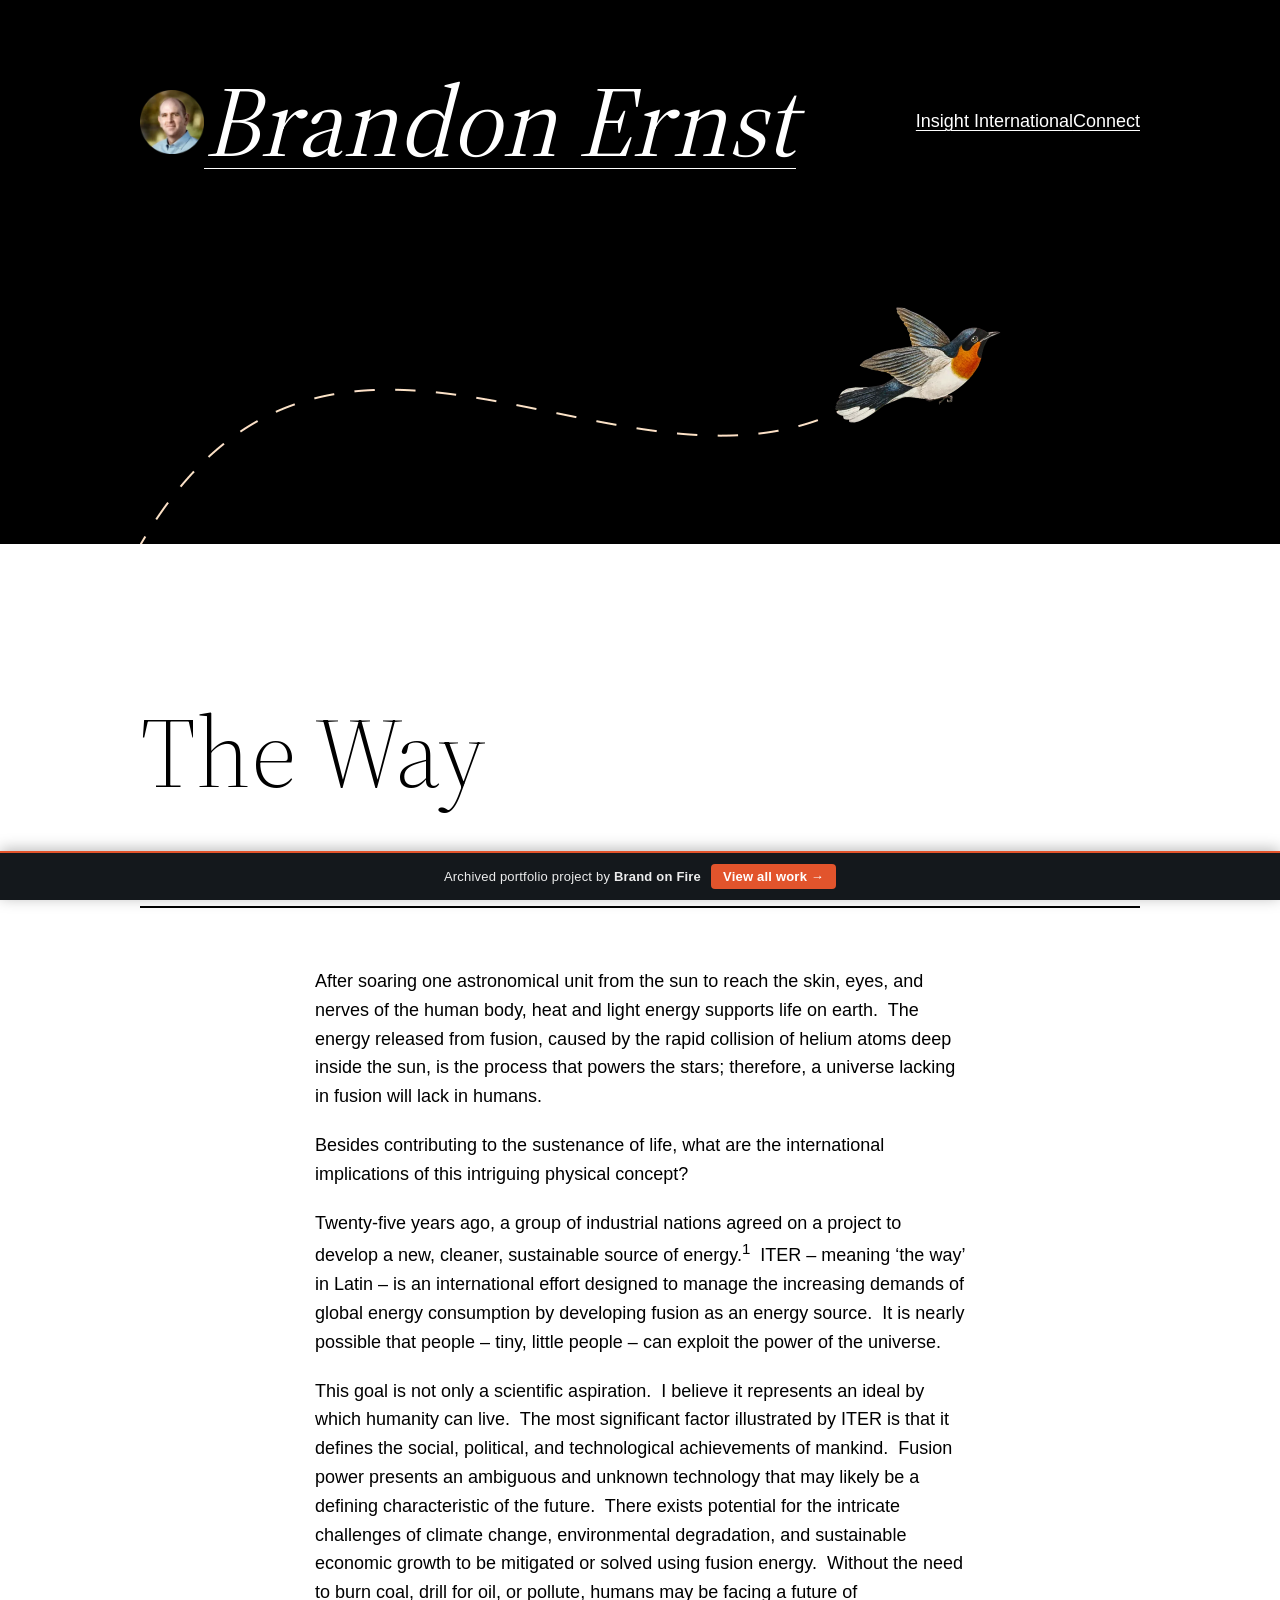
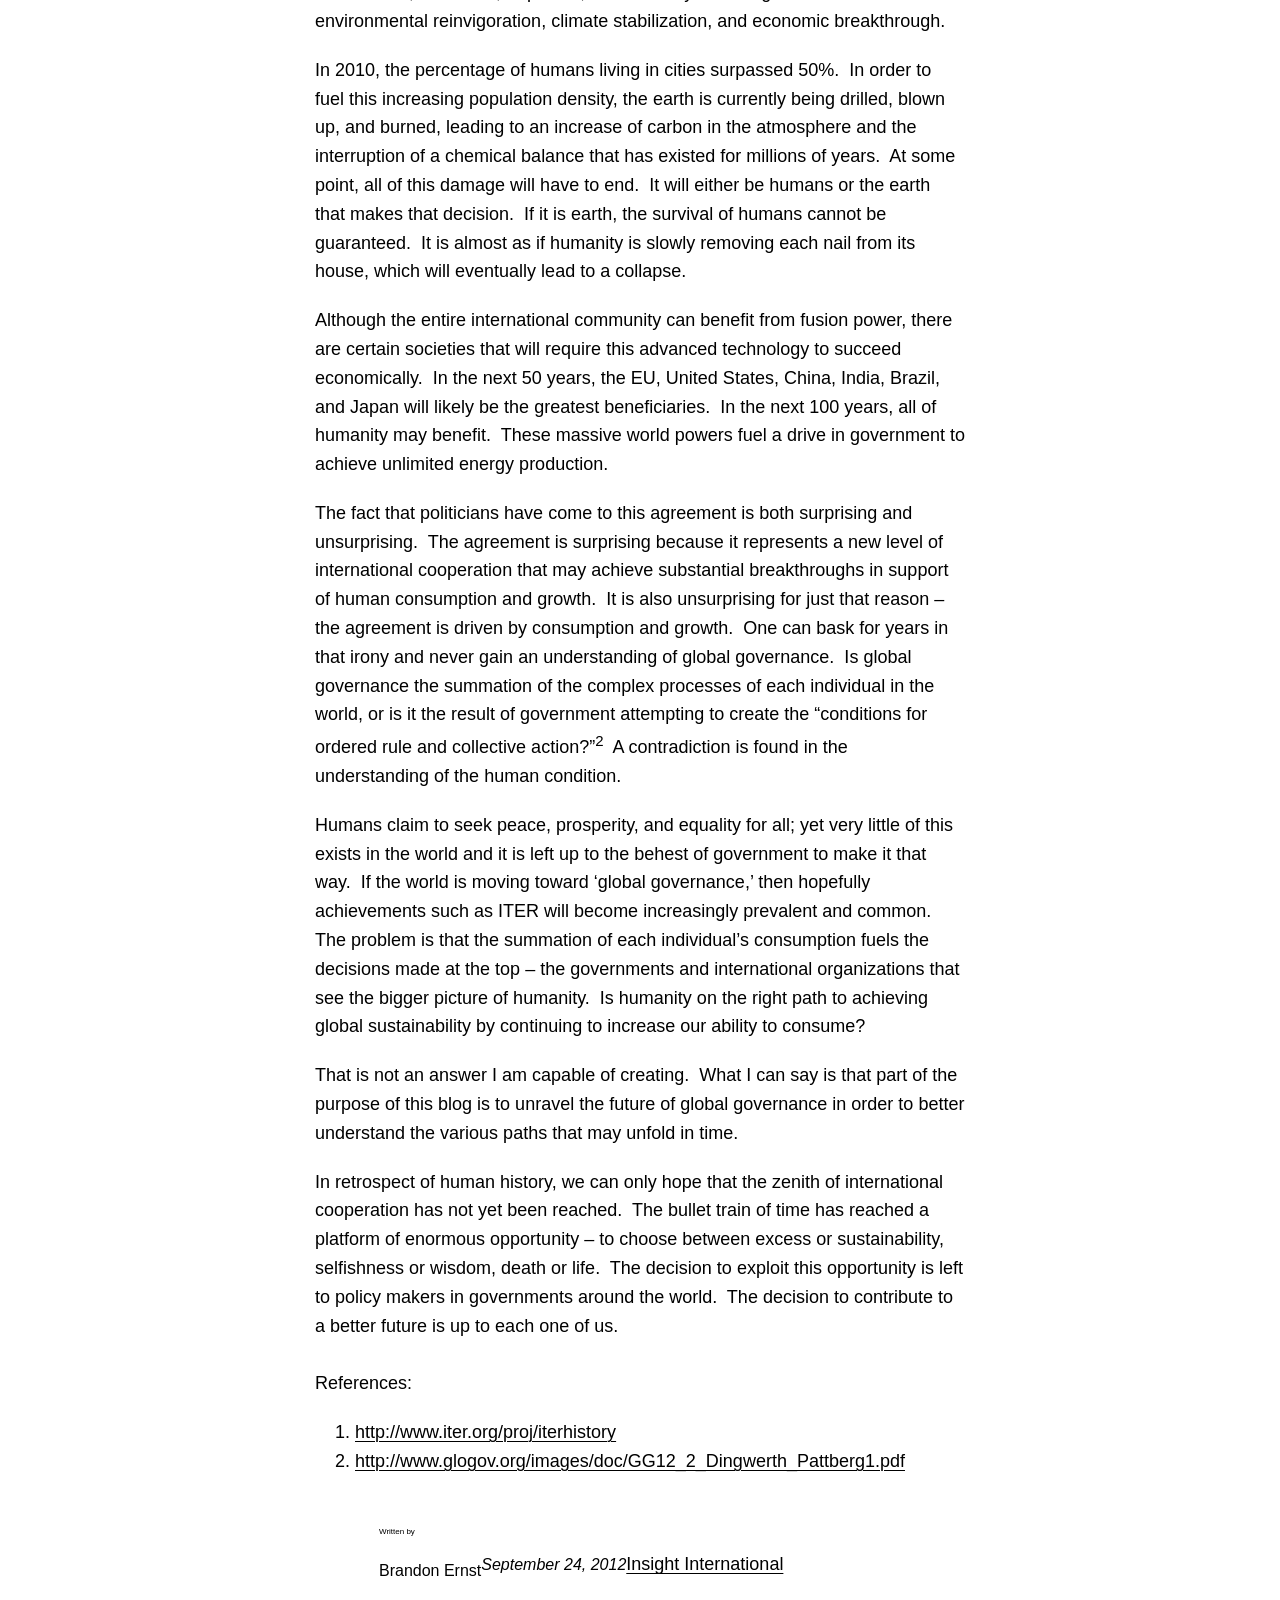
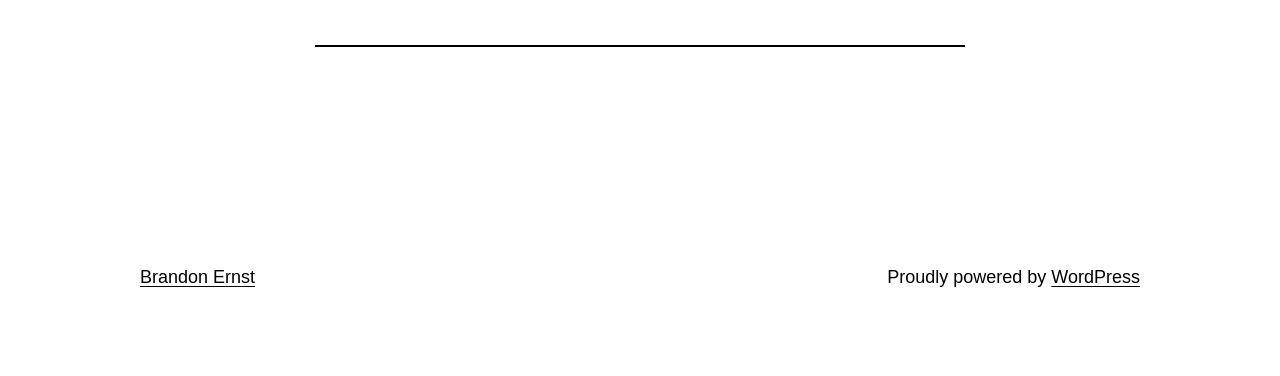
==== blog-post-1-the-way/index.html @ 72a4046f "Lightweight pixel-faithful portfolio snapshot (used-CSS, WebP, no 3rd-party)" ====
<!doctype html><html lang="en-US" data-bofp="0"><head><meta charset="UTF-8"><meta name="viewport" content="width=device-width, initial-scale=1"><meta name="robots" content="index, follow, max-image-preview:large, max-snippet:-1, max-video-preview:-1"><link rel="canonical" href="/blog-post-1-the-way/"><meta property="og:locale" content="en_US"><meta property="og:type" content="article"><meta property="og:title" content="The Way - Brandon Ernst"><meta property="og:description" content="After soaring one astronomical unit from the sun to reach the skin, eyes, and nerves of the human body, heat and light energy supports life on earth.&nbsp; The energy released from fusion, caused by the rapid collision of helium atoms deep inside the sun, is the process that powers the stars; therefore, a universe lacking […]"><meta property="og:url" content="/blog-post-1-the-way/"><meta property="og:site_name" content="Brandon Ernst"><meta property="article:published_time" content="2012-09-24T18:04:45+00:00"><meta property="article:modified_time" content="2022-03-04T01:55:51+00:00"><meta name="author" content="Brandon Ernst"><meta name="twitter:card" content="summary_large_image"><meta name="twitter:label1" content="Written by"><meta name="twitter:data1" content="Brandon Ernst"><meta name="twitter:label2" content="Est. reading time"><meta name="twitter:data2" content="4 minutes"><title>The Way - Brandon Ernst</title><link rel="alternate" type="application/rss+xml" title="Brandon Ernst » Feed" href="/feed/"><link rel="alternate" type="application/rss+xml" title="Brandon Ernst » Comments Feed" href="/comments/feed/"><link rel="https://api.w.org/" href="/wp-json/"><link rel="alternate" title="JSON" type="application/json" href="/wp-json/wp/v2/posts/1"><meta name="generator" content="Elementor 4.1.1; features: additional_custom_breakpoints; settings: css_print_method-internal, google_font-enabled, font_display-auto"><link rel="icon" href="../_a/cf8b656d39b9.webp" sizes="32x32"><link rel="icon" href="/wp-content/uploads/2021/11/brandon-ernst-300x300.png" sizes="192x192"><link rel="apple-touch-icon" href="/wp-content/uploads/2021/11/brandon-ernst-300x300.png"><meta name="msapplication-TileImage" content="/wp-content/uploads/2021/11/brandon-ernst-300x300.png"><meta name="generator" content="WP Rocket 3.20.2" data-wpr-features="wpr_minify_js wpr_minify_css wpr_preload_links wpr_mobile"><link rel="stylesheet" href="../style.css"><style>[data-bofp="1"]{background-color:rgb(255, 255, 255)!important;color:rgb(0, 0, 0)!important}[data-bofp="2"]{background-color:rgb(0, 0, 0)!important;color:rgb(255, 255, 255)!important}</style><meta name="robots" content="noindex, nofollow"></head><body data-rsssl="1" class="wp-singular post-template-default single single-post postid-1 single-format-standard wp-custom-logo wp-embed-responsive wp-theme-twentytwentytwo elementor-default elementor-kit-212428" data-bofp="1"><a class="skip-link screen-reader-text" id="wp-skip-link" href="#wp--skip-link--target">Skip to content</a><div data-rocket-location-hash="059e3a0750ccb8acf148a210a883cc7e" class="wp-site-blocks"><header data-rocket-location-hash="7f0913a87c02db6f0726eba69c9bf391" class="wp-block-template-part"><div data-rocket-location-hash="f6f3872528ac5b98a8c1f265e6fdf2a7" class="wp-block-group alignfull has-background-color has-foreground-background-color has-text-color has-background has-link-color wp-elements-c2d3692c067254e99911402d49af8a7d is-layout-constrained wp-block-group-is-layout-constrained" style="padding-top:0px;padding-bottom:0px" data-bofp="2"><header class="alignwide wp-block-template-part"><div data-rocket-location-hash="495676a17721c367352ab2f5bdfea44f" class="wp-block-group is-layout-constrained wp-block-group-is-layout-constrained"><div class="wp-block-group alignwide is-content-justification-space-between is-layout-flex wp-container-core-group-is-layout-d256613d wp-block-group-is-layout-flex" style="padding-top:var(--wp--custom--spacing--small, 1.25rem);padding-bottom:var(--wp--custom--spacing--large, 8rem)"><div class="wp-block-group is-layout-flex wp-block-group-is-layout-flex"><div class="wp-block-site-logo"><a href="../index.html" class="custom-logo-link" rel="home"><img width="64" height="64" src="../_a/cf8b656d39b9.webp" class="custom-logo" alt="Brandon Ernst" decoding="sync"></a></div><h1 style="font-style:italic;font-weight:400" class="wp-block-site-title"><a href="../index.html" target="_self" rel="home">Brandon Ernst</a></h1></div><nav class="is-responsive items-justified-right wp-block-navigation is-content-justification-right is-layout-flex wp-container-core-navigation-is-layout-de66bf79 wp-block-navigation-is-layout-flex" aria-label="Header navigation 2" data-wp-interactive="core/navigation" data-wp-context="{&quot;overlayOpenedBy&quot;:{&quot;click&quot;:false,&quot;hover&quot;:false,&quot;focus&quot;:false},&quot;type&quot;:&quot;overlay&quot;,&quot;roleAttribute&quot;:&quot;&quot;,&quot;ariaLabel&quot;:&quot;Menu&quot;}"><button aria-haspopup="dialog" aria-label="Open menu" class="wp-block-navigation__responsive-container-open" data-wp-on--click="actions.openMenuOnClick" data-wp-on--keydown="actions.handleMenuKeydown"><svg width="24" height="24" xmlns="http://www.w3.org/2000/svg" viewBox="0 0 24 24" aria-hidden="true" focusable="false"><path d="M4 7.5h16v1.5H4z"></path><path d="M4 15h16v1.5H4z"></path></svg></button><div class="wp-block-navigation__responsive-container" id="modal-1" data-wp-class--has-modal-open="state.isMenuOpen" data-wp-class--is-menu-open="state.isMenuOpen" data-wp-watch="callbacks.initMenu" data-wp-on--keydown="actions.handleMenuKeydown" data-wp-on--focusout="actions.handleMenuFocusout" tabindex="-1"><div class="wp-block-navigation__responsive-close" tabindex="-1"><div class="wp-block-navigation__responsive-dialog" data-wp-bind--aria-modal="state.ariaModal" data-wp-bind--aria-label="state.ariaLabel" data-wp-bind--role="state.roleAttribute"><button aria-label="Close menu" class="wp-block-navigation__responsive-container-close" data-wp-on--click="actions.closeMenuOnClick"><svg xmlns="http://www.w3.org/2000/svg" viewBox="0 0 24 24" width="24" height="24" aria-hidden="true" focusable="false"><path d="m13.06 12 6.47-6.47-1.06-1.06L12 10.94 5.53 4.47 4.47 5.53 10.94 12l-6.47 6.47 1.06 1.06L12 13.06l6.47 6.47 1.06-1.06L13.06 12Z"></path></svg></button><div class="wp-block-navigation__responsive-container-content" data-wp-watch="callbacks.focusFirstElement" id="modal-1-content"><ul class="wp-block-navigation__container is-responsive items-justified-right wp-block-navigation"><li class="wp-block-navigation-item wp-block-navigation-link"><a class="wp-block-navigation-item__content" href="../insight-international/index.html"><span class="wp-block-navigation-item__label">Insight International</span></a></li><li class="wp-block-navigation-item wp-block-navigation-link"><a class="wp-block-navigation-item__content" href="../connect/index.html"><span class="wp-block-navigation-item__label">Connect</span></a></li></ul></div></div></div></div></nav></div></div></header><figure class="wp-block-image alignwide size-full is-resized"><img fetchpriority="high" decoding="sync" src="../_a/04921a62bc11.webp" alt="Illustration of a bird flying." width="2000" height="474"></figure></div><div data-rocket-location-hash="db7cef52d025909226ac8c5bb9ffbdd7" style="height:66px" aria-hidden="true" class="wp-block-spacer"></div></header><main data-rocket-location-hash="6ea191ed008244495da59c8ffb2a1009" id="wp--skip-link--target" class="wp-block-group is-layout-flow wp-block-group-is-layout-flow"><div data-rocket-location-hash="a6b0115b34f26e1809595ff1c92b3ed3" class="wp-block-group is-layout-constrained wp-block-group-is-layout-constrained"><h1 style="margin-bottom:var(--wp--custom--spacing--medium, 6rem)" class="alignwide wp-block-post-title">The Way</h1><hr class="wp-block-separator alignwide is-style-wide"></div><div data-rocket-location-hash="3c48c87cc0d6bd561c74e4cf6b2fa205" style="height:32px" aria-hidden="true" class="wp-block-spacer"></div><div data-rocket-location-hash="5bc80cf8bd85f5ee597a9273376dfda6" class="entry-content wp-block-post-content is-layout-constrained wp-block-post-content-is-layout-constrained"><p>After soaring one astronomical unit from the sun to reach the skin, eyes, and nerves of the human body, heat and light energy supports life on earth.&nbsp; The energy released from fusion, caused by the rapid collision of helium atoms deep inside the sun, is the process that powers the stars; therefore, a universe lacking in fusion will lack in humans.</p><p>Besides contributing to the sustenance of life, what are the international implications of this intriguing physical concept?</p><p>Twenty-five years ago, a group of industrial nations agreed on a project to develop a new, cleaner, sustainable source of energy.<sup>1</sup>&nbsp; ITER – meaning ‘the way’ in Latin – is an international effort designed to manage the increasing demands of global energy consumption by developing fusion as an energy source.&nbsp; It is nearly possible that people – tiny, little people – can exploit the power of the universe.</p><p>This goal is not only a scientific aspiration.&nbsp; I believe it represents an ideal by which humanity can live.&nbsp; The most significant factor illustrated by ITER is that it defines the social, political, and technological achievements of mankind.&nbsp; Fusion power presents an ambiguous and unknown technology that may likely be a defining characteristic of the future.&nbsp; There exists potential for the intricate challenges of climate change, environmental degradation, and sustainable economic growth to be mitigated or solved using fusion energy.&nbsp; Without the need to burn coal, drill for oil, or pollute, humans may be facing a future of environmental reinvigoration, climate stabilization, and economic breakthrough.</p><p>In 2010, the percentage of humans living in cities surpassed 50%.&nbsp; In order to fuel this increasing population density, the earth is currently being drilled, blown up, and burned, leading to an increase of carbon in the atmosphere and the interruption of a chemical balance that has existed for millions of years.&nbsp; At some point, all of this damage will have to end.&nbsp; It will either be humans or the earth that makes that decision.&nbsp; If it is earth, the survival of humans cannot be guaranteed.&nbsp; It is almost as if humanity is slowly removing each nail from its house, which will eventually lead to a collapse.</p><p>Although the entire international community can benefit from fusion power, there are certain societies that will require this advanced technology to succeed economically.&nbsp; In the next 50 years, the EU, United States, China, India, Brazil, and Japan will likely be the greatest beneficiaries.&nbsp; In the next 100 years, all of humanity may benefit.&nbsp; These massive world powers fuel a drive in government to achieve unlimited energy production.</p><p>The fact that politicians have come to this agreement is both surprising and unsurprising.&nbsp; The agreement is surprising because it represents a new level of international cooperation that may achieve substantial breakthroughs in support of human consumption and growth.&nbsp; It is also unsurprising for just that reason – the agreement is driven by consumption and growth.&nbsp; One can bask for years in that irony and never gain an understanding of global governance.&nbsp; Is global governance the summation of the complex processes of each individual in the world, or is it the result of government attempting to create the “conditions for ordered rule and collective action?”<sup>2</sup>&nbsp; A contradiction is found in the understanding of the human condition.</p><p>Humans claim to seek peace, prosperity, and equality for all; yet very little of this exists in the world and it is left up to the behest of government to make it that way.&nbsp; If the world is moving toward ‘global governance,’ then hopefully achievements such as ITER will become increasingly prevalent and common.&nbsp; The problem is that the summation of each individual’s consumption fuels the decisions made at the top – the governments and international organizations that see the bigger picture of humanity.&nbsp; Is humanity on the right path to achieving global sustainability by continuing to increase our ability to consume?</p><p>That is not an answer I am capable of creating.&nbsp; What I can say is that part of the purpose of this blog is to unravel the future of global governance in order to better understand the various paths that may unfold in time.</p><p>In retrospect of human history, we can only hope that the zenith of international cooperation has not yet been reached.&nbsp; The bullet train of time has reached a platform of enormous opportunity – to choose between excess or sustainability, selfishness or wisdom, death or life.&nbsp; The decision to exploit this opportunity is left to policy makers in governments around the world.&nbsp; The decision to contribute to a better future is up to each one of us.<br>
&nbsp;<br>
References:</p><ol><li><a href="http://www.iter.org/proj/iterhistory">http://www.iter.org/proj/iterhistory</a></li><li><a href="http://www.glogov.org/images/doc/GG12_2_Dingwerth_Pattberg1.pdf">http://www.glogov.org/images/doc/GG12_2_Dingwerth_Pattberg1.pdf</a></li></ol></div><div data-rocket-location-hash="95dd78e1fc88ff12c7f070bb086b03a0" style="height:32px" aria-hidden="true" class="wp-block-spacer"></div><div class="wp-block-group is-layout-constrained wp-block-group-is-layout-constrained"><div class="wp-block-group is-layout-flex wp-block-group-is-layout-flex"><div class="wp-block-post-author has-small-font-size"><div class="wp-block-post-author__avatar"><img alt="" src="[data-uri]" class="avatar avatar-48 photo" height="48" width="48" decoding="sync"></div><div class="wp-block-post-author__content"><p class="wp-block-post-author__byline">Written by</p><p class="wp-block-post-author__name">Brandon Ernst</p></div></div><div style="font-style:italic;font-weight:400" class="wp-block-post-date has-small-font-size"><time datetime="2012-09-24T18:04:45+00:00">September 24, 2012</time></div><div class="taxonomy-category wp-block-post-terms"><a href="#" rel="tag">Insight International</a></div></div><div style="height:32px" aria-hidden="true" class="wp-block-spacer"></div><hr class="wp-block-separator is-style-wide"></div></main><footer data-rocket-location-hash="8c35f8ec2bce46bf3e4f107feb78aeae" class="wp-block-template-part"><div data-rocket-location-hash="ff3cec6a4d68f63c44245d75c5242984" class="wp-block-group is-layout-constrained wp-block-group-is-layout-constrained" style="padding-top:var(--wp--custom--spacing--large, 8rem)"><div class="wp-block-group alignfull is-layout-constrained wp-block-group-is-layout-constrained"><div class="wp-block-group alignwide is-content-justification-space-between is-layout-flex wp-container-core-group-is-layout-f28da512 wp-block-group-is-layout-flex" style="padding-top:4rem;padding-bottom:4rem"><p class="wp-block-site-title"><a href="../index.html" target="_self" rel="home">Brandon Ernst</a></p><p class="has-text-align-right wp-block-paragraph">Proudly powered by <a href="https://wordpress.org" rel="nofollow">WordPress</a></p></div></div></div></footer></div><!-- bof-portfolio-bar --><a href="https://brandonfire.com/portfolio/" id="bof-portfolio-bar" rel="noopener" style="position:fixed;left:0;right:0;bottom:0;z-index:2147483647;display:flex;align-items:center;justify-content:center;gap:10px;flex-wrap:wrap;background:#14181c;color:#ffffff !important;font-family:-apple-system,BlinkMacSystemFont,'Segoe UI',Roboto,Helvetica,Arial,sans-serif;font-size:13px;font-weight:500;line-height:1;letter-spacing:.2px;padding:11px 16px;text-decoration:none !important;box-shadow:0 -2px 14px rgba(0,0,0,.28);border-top:2px solid #e2542c;box-sizing:border-box;"><span style="opacity:.92;color:#fff;">Archived portfolio project by <strong style="font-weight:700;color:#fff;">Brand&nbsp;on&nbsp;Fire</strong></span><span style="background:#e2542c;color:#fff;padding:6px 12px;border-radius:4px;font-weight:600;white-space:nowrap;">View&nbsp;all&nbsp;work&nbsp;&rarr;</span></a><!-- /bof-portfolio-bar --></body></html>
---- style.css ----
.wp-block-site-logo{box-sizing:border-box;line-height:0;}.wp-block-site-logo a{display:inline-block;line-height:0;}.wp-block-site-logo img{height:auto;max-width:100%;}.wp-block-site-logo a,.wp-block-site-logo img{border-radius:inherit;}.wp-block-site-title{box-sizing:border-box;}.wp-block-site-title:where(a){color:inherit;font-family:inherit;font-size:inherit;font-style:inherit;font-weight:inherit;letter-spacing:inherit;line-height:inherit;text-decoration:inherit;}.wp-block-group{box-sizing:border-box;}:where(.wp-block-group.wp-block-group-is-layout-constrained){position:relative;}:where(.wp-block-group.has-background){padding:1.25em 2.375em;}.wp-block-navigation .wp-block-navigation-item__label{overflow-wrap:break-word;}.wp-block-navigation{position:relative;}.wp-block-navigation ul{margin-bottom:0px;margin-left:0px;margin-top:0px;padding-left:0px;}.wp-block-navigation ul,.wp-block-navigation ul li{list-style:none;padding:0px;}.wp-block-navigation .wp-block-navigation-item{align-items:center;background-color:inherit;display:flex;position:relative;}.wp-block-navigation .wp-block-navigation-item__content{display:block;z-index:1;}.wp-block-navigation .wp-block-navigation-item__content.wp-block-navigation-item__content{color:inherit;}.wp-block-navigation:where(a),.wp-block-navigation:where(a:active),.wp-block-navigation:where(a:focus){text-decoration:none;}.wp-block-navigation{--navigation-layout-justification-setting:flex-start;--navigation-layout-direction:row;--navigation-layout-wrap:wrap;--navigation-layout-justify:flex-start;--navigation-layout-align:center;}.wp-block-navigation.items-justified-right{--navigation-layout-justification-setting:flex-end;--navigation-layout-justify:flex-end;}.wp-block-navigation .wp-block-page-list,.wp-block-navigation__container,.wp-block-navigation__responsive-close,.wp-block-navigation__responsive-container,.wp-block-navigation__responsive-container-content,.wp-block-navigation__responsive-dialog{gap:inherit;}.wp-block-navigation__container{align-items:var(--navigation-layout-align,initial);display:flex;flex-direction:var(--navigation-layout-direction,initial);flex-wrap:var(--navigation-layout-wrap,wrap);justify-content:var(--navigation-layout-justify,initial);list-style:none;margin:0px;padding-left:0px;}.wp-block-navigation__container:only-child,.wp-block-page-list:only-child{flex-grow:1;}@keyframes overlay-menu__fade-in-animation{0%{opacity:0;transform:translateY(0.5em);}100%{opacity:1;transform:translateY(0px);}}.wp-block-navigation__responsive-container{inset:0px;display:none;position:fixed;}.wp-block-navigation__responsive-container:where(.wp-block-navigation-item a){color:inherit;}.wp-block-navigation__responsive-container .wp-block-navigation__responsive-container-content{align-items:var(--navigation-layout-align,initial);display:flex;flex-direction:var(--navigation-layout-direction,initial);flex-wrap:var(--navigation-layout-wrap,wrap);justify-content:var(--navigation-layout-justify,initial);}.wp-block-navigation__responsive-container:not(.is-menu-open.is-menu-open){background-color:inherit !important;color:inherit !important;}@media (min-width:600px){.wp-block-navigation__responsive-container:not(.hidden-by-default):not(.is-menu-open){background-color:inherit;display:block;position:relative;width:100%;z-index:auto;}.wp-block-navigation__responsive-container:not(.hidden-by-default):not(.is-menu-open) .wp-block-navigation__responsive-container-close{display:none;}}.wp-block-navigation__responsive-container-close,.wp-block-navigation__responsive-container-open{background:rgba(0,0,0,0);border-width:medium;border-style:none;border-color:currentcolor;border-image:initial;color:currentcolor;cursor:pointer;margin:0px;padding:0px;text-transform:inherit;vertical-align:middle;}.wp-block-navigation__responsive-container-close svg,.wp-block-navigation__responsive-container-open svg{fill:currentcolor;display:block;height:24px;pointer-events:none;width:24px;}.wp-block-navigation__responsive-container-open{display:flex;}.wp-block-navigation__responsive-container-open.wp-block-navigation__responsive-container-open.wp-block-navigation__responsive-container-open{font-family:inherit;font-size:inherit;font-weight:inherit;}@media (min-width:600px){.wp-block-navigation__responsive-container-open:not(.always-shown){display:none;}}.wp-block-navigation__responsive-container-close{position:absolute;right:0px;top:0px;z-index:2;}.wp-block-navigation__responsive-container-close.wp-block-navigation__responsive-container-close.wp-block-navigation__responsive-container-close{font-family:inherit;font-size:inherit;font-weight:inherit;}.wp-block-navigation__responsive-close{width:100%;}.wp-block-navigation__responsive-dialog{position:relative;}.wp-block-image img{box-sizing:border-box;height:auto;max-width:100%;vertical-align:bottom;}.wp-block-image.alignfull img,.wp-block-image.alignwide img{height:auto;width:100%;}@keyframes show-content-image{0%{visibility:hidden;}99%{visibility:hidden;}100%{visibility:visible;}}@keyframes turn-on-visibility{0%{opacity:0;}100%{opacity:1;}}@keyframes turn-off-visibility{0%{opacity:1;visibility:visible;}99%{opacity:0;visibility:visible;}100%{opacity:0;visibility:hidden;}}@keyframes lightbox-zoom-in{0%{transform:translate(calc((-100vw + var(--wp--lightbox-scrollbar-width))/2 + var(--wp--lightbox-initial-left-position)),calc(-50vh + var(--wp--lightbox-initial-top-position))) scale(var(--wp--lightbox-scale));}100%{transform:translate(-50%,-50%) scale(1);}}@keyframes lightbox-zoom-out{0%{transform:translate(-50%,-50%) scale(1);visibility:visible;}99%{visibility:visible;}100%{transform:translate(calc((-100vw + var(--wp--lightbox-scrollbar-width))/2 + var(--wp--lightbox-initial-left-position)),calc(-50vh + var(--wp--lightbox-initial-top-position))) scale(var(--wp--lightbox-scale));visibility:hidden;}}.wp-block-image{margin:0px 0px 1em;}.wp-block-spacer{clear:both;}.wp-block-post-title{box-sizing:border-box;word-break:break-word;}.wp-block-post-title:where(a){display:inline-block;font-family:inherit;font-size:inherit;font-style:inherit;font-weight:inherit;letter-spacing:inherit;line-height:inherit;text-decoration:inherit;}.wp-block-post-featured-image{margin-left:0px;margin-right:0px;}.wp-block-post-featured-image a{display:block;height:100%;}.wp-block-post-featured-image:where(img){box-sizing:border-box;height:auto;max-width:100%;vertical-align:bottom;width:100%;}.wp-block-post-featured-image.alignfull img,.wp-block-post-featured-image.alignwide img{width:100%;}.wp-block-post-featured-image{position:relative;}ol,ul{box-sizing:border-box;}:where(.wp-block-post-excerpt){box-sizing:border-box;margin-bottom:var(--wp--style--block-gap);margin-top:var(--wp--style--block-gap);}.wp-block-post-excerpt__excerpt{margin-bottom:0px;margin-top:0px;}.wp-block-post-date{box-sizing:border-box;}.wp-block-columns{box-sizing:border-box;display:flex;flex-wrap:wrap !important;}@media (min-width:782px){.wp-block-columns{flex-wrap:nowrap !important;}}.wp-block-columns{align-items:normal !important;}@media (max-width:781px){.wp-block-columns:not(.is-not-stacked-on-mobile) > .wp-block-column{flex-basis:100% !important;}}@media (min-width:782px){.wp-block-columns:not(.is-not-stacked-on-mobile) > .wp-block-column{flex-basis:0px;flex-grow:1;}.wp-block-columns:not(.is-not-stacked-on-mobile) > .wp-block-column[style*="flex-basis"]{flex-grow:0;}}:where(.wp-block-columns){margin-bottom:1.75em;}.wp-block-column{flex-grow:1;min-width:0px;overflow-wrap:break-word;word-break:break-word;}.wp-block-separator{border-width:2px medium medium;border-style:solid none none;border-color:currentcolor;border-image:initial;}.wp-block-separator{border-width:medium medium 2px;border-style:none none solid;border-color:currentcolor;border-image:initial;margin-left:auto;margin-right:auto;}.wp-block-post-template{box-sizing:border-box;list-style:none;margin-bottom:0px;margin-top:0px;max-width:100%;padding:0px;}:root{--payment-page-accent-color:#ffffff;--payment-page-primary-color:#1168EF;--payment-page-secondary-color:#76ACF7;--payment-page-icon-primary-color:rgb(68,68,68);--payment-page-icon-secondary-background:#363636;--payment-page-icon-secondary-stroke:#ffffff;--payment-page-icon-secondary-fill:none;--payment-page-icon-secondary-background-size:30px;--payment-page-icon-secondary-size:20px;--payment-page-icon-secondary-margin:0 var( --payment-page-spacing-type-block-element ) 0 0;--payment-page-text-color-primary:#6C8CB8;--payment-page-layout-primary-background-color:#FFFFFF;--payment-page-layout-secondary-background-color:#D5DBE0;--payment-page-layout-primary-border-color:#E1E7ED;--payment-page-layout-secondary-border-color:#D5DBE0;--payment-page-layout-tertiary-border-color:#838C92;--payment-page-status-neutral-background-color:rgba( 118,118,118,0.05 );--payment-page-status-neutral-color:#767676;--payment-page-status-warning-background-color:rgba( 249,148,92,0.05 );--payment-page-status-warning-color:#F9945C;--payment-page-status-info-background-color:rgba( 11,124,192,0.05 );--payment-page-status-info-color:#0B7CC0;--payment-page-status-success-background-color:rgba( 43,191,22,0.05 );--payment-page-status-success-color:#2BBF16;--payment-page-status-danger-background-color:rgba( 244,67,54,0.05 );--payment-page-status-danger-color:#F44336;--payment-page-font-family:inherit;--payment-page-spacing-xs:6px;--payment-page-spacing-sm:12px;--payment-page-spacing-md:24px;--payment-page-spacing-lg:36px;--payment-page-spacing-type-primary:32px;--payment-page-spacing-type-secondary:24px;--payment-page-spacing-type-tertiary:16px;--payment-page-spacing-type-separator-wide:40px;--payment-page-spacing-type-block-element:10px;--payment-page-spacing-type-block-wide:18px;--payment-page-layout-background:var( --payment-page-layout-primary-background-color );--payment-page-layout-border:1px solid var( --payment-page-layout-primary-border-color );--payment-page-layout-box-shadow:0 0 20px rgba(40,84,115,0.11);--payment-page-layout-padding:32px;--payment-page-layout-border-radius:5px;--payment-page-text-default-font-size:18px;--payment-page-text-default-font-style:normal;--payment-page-text-default-font-weight:normal;--payment-page-text-default-line-height:28px;--payment-page-text-default-color:var( --payment-page-text-color-primary );--payment-page-text-small-font-size:14px;--payment-page-text-small-font-style:normal;--payment-page-text-small-font-weight:normal;--payment-page-text-small-line-height:20px;--payment-page-text-small-color:var( --payment-page-text-color-primary );--payment-page-text-medium-font-size:16px;--payment-page-text-medium-font-style:normal;--payment-page-text-medium-font-weight:normal;--payment-page-text-medium-line-height:24px;--payment-page-text-medium-color:var( --payment-page-text-color-primary );--payment-page-text-standard-font-size:18px;--payment-page-text-standard-font-style:normal;--payment-page-text-standard-font-weight:normal;--payment-page-text-standard-line-height:24px;--payment-page-text-standard-color:var( --payment-page-text-color-primary );--payment-page-text-title-font-size:24px;--payment-page-text-title-font-style:normal;--payment-page-text-title-font-weight:bold;--payment-page-text-title-line-height:32px;--payment-page-text-title-color:var( --payment-page-text-color-primary );--payment-page-button-font-size:14px;--payment-page-button-font-weight:bold;--payment-page-button-line-height:24px;--payment-page-button-padding:4px 16px;--payment-page-button-lg-padding:11px 16px 12px 16px;--payment-page-button-lg-font-size:14px;--payment-page-button-lg-line-height:17px;}@media (max-width:992px){:root{--payment-page-spacing-type-primary:20px;--payment-page-spacing-type-secondary:20px;--payment-page-spacing-type-tertiary:12px;--payment-page-spacing-type-separator-wide:50px;--payment-page-layout-padding:20px;--payment-page-text-default-font-size:16px;--payment-page-text-default-line-height:27px;--payment-page-text-title-font-size:24px;--payment-page-text-title-line-height:30px;--payment-page-button-lg-padding:14px 16px;--payment-page-button-lg-font-size:16px;--payment-page-button-lg-line-height:19px;}}@keyframes payment_page_application_loader_rotate_kf{0%{transform:rotate(0deg);}50%{transform:rotate(180deg);}100%{transform:rotate(360deg);}}:root{--wp-block-synced-color:#7a00df;--wp-block-synced-color--rgb:122,0,223;--wp-bound-block-color:var(--wp-block-synced-color);--wp-editor-canvas-background:#ddd;--wp-admin-theme-color:#007cba;--wp-admin-theme-color--rgb:0,124,186;--wp-admin-theme-color-darker-10:#006ba1;--wp-admin-theme-color-darker-10--rgb:0,107,160.5;--wp-admin-theme-color-darker-20:#005a87;--wp-admin-theme-color-darker-20--rgb:0,90,135;--wp-admin-border-width-focus:2px;}@media (min-resolution:192dpi){:root{--wp-admin-border-width-focus:1.5px;}}:root{--wp--preset--font-size--normal:16px;--wp--preset--font-size--huge:42px;}:root .has-text-align-right{text-align:right;}.items-justified-right{justify-content:flex-end;}:where(figure){margin:0px 0px 1em;}:root{--wp--preset--aspect-ratio--square:1;--wp--preset--aspect-ratio--4-3:4/3;--wp--preset--aspect-ratio--3-4:3/4;--wp--preset--aspect-ratio--3-2:3/2;--wp--preset--aspect-ratio--2-3:2/3;--wp--preset--aspect-ratio--16-9:16/9;--wp--preset--aspect-ratio--9-16:9/16;--wp--preset--color--black:#000000;--wp--preset--color--cyan-bluish-gray:#abb8c3;--wp--preset--color--white:#ffffff;--wp--preset--color--pale-pink:#f78da7;--wp--preset--color--vivid-red:#cf2e2e;--wp--preset--color--luminous-vivid-orange:#ff6900;--wp--preset--color--luminous-vivid-amber:#fcb900;--wp--preset--color--light-green-cyan:#7bdcb5;--wp--preset--color--vivid-green-cyan:#00d084;--wp--preset--color--pale-cyan-blue:#8ed1fc;--wp--preset--color--vivid-cyan-blue:#0693e3;--wp--preset--color--vivid-purple:#9b51e0;--wp--preset--color--foreground:#000000;--wp--preset--color--background:#ffffff;--wp--preset--color--primary:#1a4548;--wp--preset--color--secondary:#ffe2c7;--wp--preset--color--tertiary:#F6F6F6;--wp--preset--gradient--vivid-cyan-blue-to-vivid-purple:linear-gradient(135deg,rgb(6,147,227) 0%,rgb(155,81,224) 100%);--wp--preset--gradient--light-green-cyan-to-vivid-green-cyan:linear-gradient(135deg,rgb(122,220,180) 0%,rgb(0,208,130) 100%);--wp--preset--gradient--luminous-vivid-amber-to-luminous-vivid-orange:linear-gradient(135deg,rgb(252,185,0) 0%,rgb(255,105,0) 100%);--wp--preset--gradient--luminous-vivid-orange-to-vivid-red:linear-gradient(135deg,rgb(255,105,0) 0%,rgb(207,46,46) 100%);--wp--preset--gradient--very-light-gray-to-cyan-bluish-gray:linear-gradient(135deg,rgb(238,238,238) 0%,rgb(169,184,195) 100%);--wp--preset--gradient--cool-to-warm-spectrum:linear-gradient(135deg,rgb(74,234,220) 0%,rgb(151,120,209) 20%,rgb(207,42,186) 40%,rgb(238,44,130) 60%,rgb(251,105,98) 80%,rgb(254,248,76) 100%);--wp--preset--gradient--blush-light-purple:linear-gradient(135deg,rgb(255,206,236) 0%,rgb(152,150,240) 100%);--wp--preset--gradient--blush-bordeaux:linear-gradient(135deg,rgb(254,205,165) 0%,rgb(254,45,45) 50%,rgb(107,0,62) 100%);--wp--preset--gradient--luminous-dusk:linear-gradient(135deg,rgb(255,203,112) 0%,rgb(199,81,192) 50%,rgb(65,88,208) 100%);--wp--preset--gradient--pale-ocean:linear-gradient(135deg,rgb(255,245,203) 0%,rgb(182,227,212) 50%,rgb(51,167,181) 100%);--wp--preset--gradient--electric-grass:linear-gradient(135deg,rgb(202,248,128) 0%,rgb(113,206,126) 100%);--wp--preset--gradient--midnight:linear-gradient(135deg,rgb(2,3,129) 0%,rgb(40,116,252) 100%);--wp--preset--gradient--vertical-secondary-to-tertiary:linear-gradient(to bottom,var(--wp--preset--color--secondary) 0%,var(--wp--preset--color--tertiary) 100%);--wp--preset--gradient--vertical-secondary-to-background:linear-gradient(to bottom,var(--wp--preset--color--secondary) 0%,var(--wp--preset--color--background) 100%);--wp--preset--gradient--vertical-tertiary-to-background:linear-gradient(to bottom,var(--wp--preset--color--tertiary) 0%,var(--wp--preset--color--background) 100%);--wp--preset--gradient--diagonal-primary-to-foreground:linear-gradient(to bottom right,var(--wp--preset--color--primary) 0%,var(--wp--preset--color--foreground) 100%);--wp--preset--gradient--diagonal-secondary-to-background:linear-gradient(to bottom right,var(--wp--preset--color--secondary) 50%,var(--wp--preset--color--background) 50%);--wp--preset--gradient--diagonal-background-to-secondary:linear-gradient(to bottom right,var(--wp--preset--color--background) 50%,var(--wp--preset--color--secondary) 50%);--wp--preset--gradient--diagonal-tertiary-to-background:linear-gradient(to bottom right,var(--wp--preset--color--tertiary) 50%,var(--wp--preset--color--background) 50%);--wp--preset--gradient--diagonal-background-to-tertiary:linear-gradient(to bottom right,var(--wp--preset--color--background) 50%,var(--wp--preset--color--tertiary) 50%);--wp--preset--font-size--small:1rem;--wp--preset--font-size--medium:1.125rem;--wp--preset--font-size--large:1.75rem;--wp--preset--font-size--x-large:clamp(1.75rem,3vw,2.25rem);--wp--preset--font-family--system-font:-apple-system,BlinkMacSystemFont,"Segoe UI",Roboto,Oxygen-Sans,Ubuntu,Cantarell,"Helvetica Neue",sans-serif;--wp--preset--font-family--source-serif-pro:"Source Serif Pro",serif;--wp--preset--spacing--20:0.44rem;--wp--preset--spacing--30:0.67rem;--wp--preset--spacing--40:1rem;--wp--preset--spacing--50:1.5rem;--wp--preset--spacing--60:2.25rem;--wp--preset--spacing--70:3.38rem;--wp--preset--spacing--80:5.06rem;--wp--preset--shadow--natural:6px 6px 9px rgba(0,0,0,0.2);--wp--preset--shadow--deep:12px 12px 50px rgba(0,0,0,0.4);--wp--preset--shadow--sharp:6px 6px 0px rgba(0,0,0,0.2);--wp--preset--shadow--outlined:6px 6px 0px -3px rgb(255,255,255),6px 6px rgb(0,0,0);--wp--preset--shadow--crisp:6px 6px 0px rgb(0,0,0);--wp--custom--spacing--small:max(1.25rem,5vw);--wp--custom--spacing--medium:clamp(2rem,8vw,calc(4 * var(--wp--style--block-gap)));--wp--custom--spacing--large:clamp(4rem,10vw,8rem);--wp--custom--spacing--outer:var(--wp--custom--spacing--small,1.25rem);--wp--custom--typography--font-size--huge:clamp(2.25rem,4vw,2.75rem);--wp--custom--typography--font-size--gigantic:clamp(2.75rem,6vw,3.25rem);--wp--custom--typography--font-size--colossal:clamp(3.25rem,8vw,6.25rem);--wp--custom--typography--line-height--tiny:1.15;--wp--custom--typography--line-height--small:1.2;--wp--custom--typography--line-height--medium:1.4;--wp--custom--typography--line-height--normal:1.6;}:root{--wp--style--global--content-size:650px;--wp--style--global--wide-size:1000px;}:where(body){margin:0px;}:where(.wp-site-blocks) > *{margin-block:1.5rem 0px;}:where(.wp-site-blocks) >:first-child{margin-block-start:0px;}:where(.wp-site-blocks) >:last-child{margin-block-end:0px;}:root{--wp--style--block-gap:1.5rem;}:root:where(.is-layout-flow) >:first-child{margin-block-start:0px;}:root:where(.is-layout-flow) >:last-child{margin-block-end:0px;}:root:where(.is-layout-flow) > *{margin-block:1.5rem 0px;}:root:where(.is-layout-constrained) >:first-child{margin-block-start:0px;}:root:where(.is-layout-constrained) >:last-child{margin-block-end:0px;}:root:where(.is-layout-constrained) > *{margin-block:1.5rem 0px;}:root:where(.is-layout-flex){gap:1.5rem;}.is-layout-constrained >:where(:not(.alignleft):not(.alignright):not(.alignfull)){max-width:var(--wp--style--global--content-size);margin-left:auto !important;margin-right:auto !important;}.is-layout-constrained > .alignwide{max-width:var(--wp--style--global--wide-size);}body .is-layout-flex{display:flex;}.is-layout-flex{flex-wrap:wrap;align-items:center;}.is-layout-flex >:is(*,div){margin:0px;}body{background-color:var(--wp--preset--color--background);color:var(--wp--preset--color--foreground);font-family:var(--wp--preset--font-family--system-font);font-size:var(--wp--preset--font-size--medium);line-height:var(--wp--custom--typography--line-height--normal);padding:0px;}a:where(:not(.wp-element-button)){color:var(--wp--preset--color--foreground);}h1{font-family:var(--wp--preset--font-family--source-serif-pro);font-size:var(--wp--custom--typography--font-size--colossal);font-weight:300;line-height:var(--wp--custom--typography--line-height--tiny);}h2{font-family:var(--wp--preset--font-family--source-serif-pro);font-size:var(--wp--custom--typography--font-size--gigantic);font-weight:300;line-height:var(--wp--custom--typography--line-height--small);}.has-background-color{color:var(--wp--preset--color--background) !important;}.has-foreground-background-color{background-color:var(--wp--preset--color--foreground) !important;}.has-small-font-size{font-size:var(--wp--preset--font-size--small) !important;}:root:where(.wp-block-post-title){font-family:var(--wp--preset--font-family--source-serif-pro);font-size:var(--wp--custom--typography--font-size--gigantic);font-weight:300;line-height:var(--wp--custom--typography--line-height--tiny);}:root:where(.wp-block-site-title){font-family:var(--wp--preset--font-family--system-font);font-size:var(--wp--preset--font-size--medium);font-style:italic;font-weight:normal;line-height:var(--wp--custom--typography--line-height--normal);}.wp-elements-c2d3692c067254e99911402d49af8a7d a:where(:not(.wp-element-button)){color:var(--wp--preset--color--background);}.wp-container-core-navigation-is-layout-de66bf79{justify-content:flex-end;}.wp-container-core-group-is-layout-d256613d{justify-content:space-between;}.wp-container-core-columns-is-layout-f56f613f{flex-wrap:nowrap;}.wp-container-core-group-is-layout-f28da512{justify-content:space-between;}body{-webkit-font-smoothing:antialiased;}a{text-decoration-thickness:1px;text-underline-offset:0.25ch;}.edit-post-visual-editor__post-title-wrapper,.is-root-container .wp-block[data-align="full"] > .wp-block-cover,.is-root-container .wp-block[data-align="full"] > .wp-block-group,.wp-block-cover.alignfull,.wp-block-group.alignfull,.wp-block-group.has-background,.wp-site-blocks,body > .is-root-container{padding-left:var(--wp--custom--spacing--outer);padding-right:var(--wp--custom--spacing--outer);}.is-root-container .wp-block[data-align="full"],.wp-site-blocks .alignfull,.wp-site-blocks > .wp-block-cover,.wp-site-blocks > .wp-block-group.has-background,.wp-site-blocks > .wp-block-template-part > .wp-block-cover,.wp-site-blocks > .wp-block-template-part > .wp-block-group.has-background,body > .is-root-container > .wp-block-cover,body > .is-root-container > .wp-block-template-part > .wp-block-cover,body > .is-root-container > .wp-block-template-part > .wp-block-group.has-background{width:unset;margin-left:calc(var(--wp--custom--spacing--outer)*-1) !important;margin-right:calc(var(--wp--custom--spacing--outer)*-1) !important;}p{margin-bottom:20px !important;}@font-face{font-family:"Source Serif Pro";font-style:normal;font-weight:200 900;font-display:fallback;src:url(_a/ab9e7d0a68c5.woff2) format("woff2");font-stretch:normal;}@font-face{font-family:"Source Serif Pro";font-style:italic;font-weight:200 900;font-display:fallback;font-stretch:normal;}*{background-attachment:scroll !important;}html:where(img[class*="wp-image-"]){height:auto;max-width:100%;}h3{font-family:var(--wp--preset--font-family--source-serif-pro);font-size:var(--wp--custom--typography--font-size--huge);font-weight:300;line-height:var(--wp--custom--typography--line-height--tiny);}@font-face{font-family:"Graphik Regular";font-style:normal;font-weight:normal;font-display:auto;}@font-face{font-family:eicons;font-weight:400;font-style:normal;}@keyframes a{0%{transform:rotate(0deg);}100%{transform:rotate(359deg);}}:root{--direction-multiplier:1;}.elementor-screen-only,.screen-reader-text,.screen-reader-text span,.ui-helper-hidden-accessible{height:1px;margin:-1px;overflow:hidden;padding:0px;position:absolute;top:-10000em;width:1px;clip:rect(0px,0px,0px,0px);border:0px;}.elementor *,.elementor::after,.elementor::before{box-sizing:border-box;}.elementor a{box-shadow:none;text-decoration:none;}.elementor img{border-width:medium;border-style:none;border-color:currentcolor;border-image:initial;border-radius:0px;box-shadow:none;height:auto;max-width:100%;}.elementor-element{--flex-direction:initial;--flex-wrap:initial;--justify-content:initial;--align-items:initial;--align-content:initial;--gap:initial;--flex-basis:initial;--flex-grow:initial;--flex-shrink:initial;--order:initial;--align-self:initial;align-self:var(--align-self);flex-basis:var(--flex-basis);flex-grow:var(--flex-grow);flex-shrink:var(--flex-shrink);order:var(--order);}.elementor-element:where(.e-con-full,.elementor-widget){align-content:var(--align-content);align-items:var(--align-items);flex-direction:var(--flex-direction);flex-wrap:var(--flex-wrap);gap:var(--row-gap) var(--column-gap);justify-content:var(--justify-content);}.elementor-align-center{text-align:center;}.elementor-align-center .elementor-button,.elementor-align-left .elementor-button,.elementor-align-right .elementor-button{width:auto;}:root{--page-title-display:block;}@keyframes eicon-spin{0%{transform:rotate(0deg);}100%{transform:rotate(359deg);}}.elementor-section{position:relative;}.elementor-section .elementor-container{display:flex;margin-inline:auto;position:relative;}@media (max-width:1024px){.elementor-section .elementor-container{flex-wrap:wrap;}}.elementor-section.elementor-section-boxed > .elementor-container{max-width:1140px;}.elementor-widget-wrap{align-content:flex-start;flex-wrap:wrap;position:relative;width:100%;}.elementor:not(.elementor-bc-flex-widget) .elementor-widget-wrap{display:flex;}.elementor-widget-wrap > .elementor-element{width:100%;}.elementor-widget{position:relative;}.elementor-widget:not(:last-child){margin-block-end:var(--kit-widget-spacing,20px);}.elementor-column{display:flex;min-height:1px;position:relative;}.elementor-column-gap-default > .elementor-column > .elementor-element-populated{padding:10px;}@media (min-width:768px){.elementor-column.elementor-col-100,.elementor-column[data-col="100"]{width:100%;}}@media (max-width:767px){.elementor-column{width:100%;}}@media (prefers-reduced-motion:no-preference){html{scroll-behavior:smooth;}}.elementor-element:where(:not(.e-con)):where(:not(.e-div-block-base)) .elementor-widget-container,.elementor-element:where(:not(.e-con)):where(:not(.e-div-block-base)):not(:has(.elementor-widget-container)){transition:background .3s,border .3s,border-radius .3s,box-shadow .3s,transform var(--e-transform-transition-duration,.4s);}.elementor-heading-title{line-height:1;margin:0px;padding:0px;}.elementor-button{background-color:rgb(105,114,125);border-radius:3px;color:rgb(255,255,255);display:inline-block;fill:rgb(255,255,255);font-size:15px;line-height:1;padding:12px 24px;text-align:center;transition:0.3s;}.elementor-button-content-wrapper{display:flex;flex-direction:row;gap:5px;justify-content:center;}.elementor-button-icon{align-items:center;display:flex;}.elementor-button-icon svg{height:auto;width:1em;}.elementor-button-text{display:inline-block;}.elementor-button.elementor-size-lg{border-radius:5px;font-size:18px;padding:20px 40px;}.elementor-button span{text-decoration:inherit;}@media (prefers-reduced-motion:reduce){html *{transition-delay:0s !important;transition-duration:0s !important;}}.elementor-kit-212428{--e-global-color-primary:#6EC1E4;--e-global-color-secondary:#54595F;--e-global-color-text:#7A7A7A;--e-global-color-accent:#61CE70;--e-global-typography-primary-font-family:"Roboto";--e-global-typography-primary-font-weight:600;--e-global-typography-secondary-font-family:"Roboto Slab";--e-global-typography-secondary-font-weight:400;--e-global-typography-text-font-family:"Roboto";--e-global-typography-text-font-weight:400;--e-global-typography-accent-font-family:"Roboto";--e-global-typography-accent-font-weight:500;}.elementor-widget:not(:last-child){margin-block-end:20px;}.elementor-element{--widgets-spacing:20px 20px;--widgets-spacing-row:20px;--widgets-spacing-column:20px;}@media (max-width:1024px){.elementor-section.elementor-section-boxed > .elementor-container{max-width:1024px;}}@media (max-width:767px){.elementor-section.elementor-section-boxed > .elementor-container{max-width:767px;}}.elementor-212429 .elementor-element.elementor-element-9ab3215 > .elementor-container{max-width:680px;}.elementor-212429 .elementor-element.elementor-element-9ab3215{margin-top:0px;margin-bottom:0px;padding:40px 0px 0px;}.elementor-212429 .elementor-element.elementor-element-dca07f3 img{width:100px;max-width:100px;height:100px;}.elementor-widget-heading .elementor-heading-title{font-family:var( --e-global-typography-primary-font-family ),Sans-serif;font-weight:var( --e-global-typography-primary-font-weight );color:var( --e-global-color-primary );}.elementor-212429 .elementor-element.elementor-element-2883b25{text-align:center;}.elementor-212429 .elementor-element.elementor-element-2883b25 .elementor-heading-title{font-family:"Graphik Regular",sans-serif;font-size:25px;font-weight:normal;color:rgb(255,255,255);}.elementor-212429 .elementor-element.elementor-element-71d4d49{text-align:center;}.elementor-212429 .elementor-element.elementor-element-71d4d49 .elementor-heading-title{font-family:"Graphik Regular",sans-serif;font-size:18px;font-weight:normal;line-height:1.2em;color:rgb(255,255,255);}.elementor-212429 .elementor-element.elementor-element-6816545{--spacer-size:20px;}.elementor-212429 .elementor-element.elementor-element-a017bd8 > .elementor-container{max-width:600px;}.elementor-212429 .elementor-element.elementor-element-a017bd8{margin-top:0px;margin-bottom:0px;padding:0px;}.elementor-212429 .elementor-element.elementor-element-d04bd38 > .elementor-widget-wrap > .elementor-widget:not(.elementor-widget__width-auto):not(.elementor-widget__width-initial):not(:last-child):not(.elementor-absolute){margin-block-end:20px;}.elementor-212429 .elementor-element.elementor-element-0949e16{text-align:center;}.elementor-212429 .elementor-element.elementor-element-0949e16 .elementor-heading-title{font-family:"Graphik Regular",sans-serif;font-size:22px;font-weight:normal;color:rgb(255,255,255);}.elementor-widget-button .elementor-button{background-color:var( --e-global-color-accent );font-family:var( --e-global-typography-accent-font-family ),Sans-serif;font-weight:var( --e-global-typography-accent-font-weight );}.elementor-212429 .elementor-element.elementor-element-54a5de9 .elementor-button{background-color:rgb(255,255,255);font-family:"Graphik Regular",sans-serif;font-size:18px;font-weight:500;fill:rgb(0,0,0);color:rgb(0,0,0);padding:16px 20px;}.elementor-212429 .elementor-element.elementor-element-54a5de9 .elementor-button-content-wrapper{flex-direction:row;}.elementor-212429 .elementor-element.elementor-element-83d0a52 .elementor-button{background-color:rgb(13,34,72);font-family:"Graphik Regular",sans-serif;font-size:18px;font-weight:500;padding:16px 20px;}.elementor-212429 .elementor-element.elementor-element-83d0a52 .elementor-button-content-wrapper{flex-direction:row;}.elementor-212429 .elementor-element.elementor-element-869fdfb .elementor-button{background-color:rgb(77,161,246);font-family:"Graphik Regular",sans-serif;font-size:18px;font-weight:500;padding:16px 20px;}.elementor-212429 .elementor-element.elementor-element-869fdfb .elementor-button-content-wrapper{flex-direction:row;}.elementor-212429 .elementor-element.elementor-element-c2f8962{--spacer-size:20px;}.elementor-212429 .elementor-element.elementor-element-7471080 > .elementor-container{max-width:600px;}.elementor-212429 .elementor-element.elementor-element-7471080{margin-top:0px;margin-bottom:0px;}.elementor-212429 .elementor-element.elementor-element-e9c78b2{text-align:center;}.elementor-212429 .elementor-element.elementor-element-e9c78b2 .elementor-heading-title{font-family:"Graphik Regular",sans-serif;font-size:22px;font-weight:normal;color:rgb(255,255,255);}.elementor-212429 .elementor-element.elementor-element-cf92242 .elementor-button{background-color:rgb(40,48,61);font-family:"Graphik Regular",sans-serif;font-size:18px;font-weight:500;fill:rgb(255,255,255);color:rgb(255,255,255);padding:16px 20px;}.elementor-212429 .elementor-element.elementor-element-cf92242 > .elementor-widget-container{padding:0px;}.elementor-212429 .elementor-element.elementor-element-cf92242 .elementor-button-content-wrapper{flex-direction:row;}.elementor-212429 .elementor-element.elementor-element-293c6d9 .elementor-button{background-color:rgb(255,255,255);font-family:"Graphik Regular",sans-serif;font-size:18px;font-weight:500;fill:rgb(0,0,0);color:rgb(0,0,0);padding:16px 20px;}.elementor-212429 .elementor-element.elementor-element-293c6d9 .elementor-button-content-wrapper{flex-direction:row;}.elementor-212429 .elementor-element.elementor-element-d063823 .elementor-button{background-color:rgb(9,43,102);font-family:"Graphik Regular",sans-serif;font-size:18px;font-weight:500;padding:16px 20px;}.elementor-212429 .elementor-element.elementor-element-d063823 .elementor-button-content-wrapper{flex-direction:row;}.elementor-212429 .elementor-element.elementor-element-9d95e03 .elementor-button{background-color:rgb(12,29,85);font-family:"Graphik Regular",sans-serif;font-size:18px;font-weight:500;padding:16px 20px;}.elementor-212429 .elementor-element.elementor-element-9d95e03 .elementor-button-content-wrapper{flex-direction:row;}.elementor-212429 .elementor-element.elementor-element-4fd1ed1 .elementor-button{background-color:rgb(255,255,255);font-family:"Graphik Regular",sans-serif;font-size:18px;font-weight:500;fill:rgb(0,0,0);color:rgb(0,0,0);padding:16px 20px;}.elementor-212429 .elementor-element.elementor-element-4fd1ed1 .elementor-button-content-wrapper{flex-direction:row;}.elementor-212429 .elementor-element.elementor-element-071d629{--spacer-size:20px;}.elementor-212429 .elementor-element.elementor-element-b4fad2b > .elementor-container{max-width:600px;}.elementor-212429 .elementor-element.elementor-element-b4fad2b{margin-top:0px;margin-bottom:0px;}.elementor-212429 .elementor-element.elementor-element-5a4ae26{text-align:center;}.elementor-212429 .elementor-element.elementor-element-5a4ae26 .elementor-heading-title{font-family:"Graphik Regular",sans-serif;font-size:22px;font-weight:normal;color:rgb(255,255,255);}.elementor-212429 .elementor-element.elementor-element-fef273c .elementor-button{background-color:rgb(1,27,79);font-family:"Graphik Regular",sans-serif;font-size:18px;font-weight:500;padding:16px 20px;}.elementor-212429 .elementor-element.elementor-element-fef273c .elementor-button-content-wrapper{flex-direction:row;}.elementor-212429 .elementor-element.elementor-element-eabd81a .elementor-button{background-color:rgb(1,66,118);font-family:"Graphik Regular",sans-serif;font-size:18px;font-weight:500;padding:16px 20px;}.elementor-212429 .elementor-element.elementor-element-eabd81a .elementor-button-content-wrapper{flex-direction:row;}.elementor-212429 .elementor-element.elementor-element-9709a09 .elementor-button{background-color:rgb(40,103,178);font-family:"Graphik Regular",sans-serif;font-size:18px;font-weight:500;padding:16px 20px;}.elementor-212429 .elementor-element.elementor-element-9709a09 .elementor-button-content-wrapper{flex-direction:row;}.elementor-212429 .elementor-element.elementor-element-e6d63e5 .elementor-button{background-color:rgb(0,0,0);font-family:"Graphik Regular",sans-serif;font-size:18px;font-weight:500;padding:16px 20px;}.elementor-212429 .elementor-element.elementor-element-cf2580b .elementor-button{background-color:rgb(0,115,170);font-family:"Graphik Regular",sans-serif;font-size:18px;font-weight:500;padding:16px 20px;}.elementor-212429 .elementor-element.elementor-element-cf2580b .elementor-button-content-wrapper{flex-direction:row;}.elementor-212429 .elementor-element.elementor-element-af6e61b{--spacer-size:20px;}.elementor-212429 .elementor-element.elementor-element-a37d1da > .elementor-container{max-width:600px;}.elementor-212429 .elementor-element.elementor-element-a37d1da{margin-top:0px;margin-bottom:0px;}.elementor-212429 .elementor-element.elementor-element-a1552ee{text-align:center;}.elementor-212429 .elementor-element.elementor-element-a1552ee .elementor-heading-title{font-family:"Graphik Regular",sans-serif;font-size:22px;font-weight:normal;color:rgb(255,255,255);}.elementor-212429 .elementor-element.elementor-element-9449748 .elementor-button{background-color:rgb(255,255,255);font-family:"Graphik Regular",sans-serif;font-size:18px;font-weight:500;fill:rgb(0,0,0);color:rgb(0,0,0);padding:16px 20px;}.elementor-212429 .elementor-element.elementor-element-9449748 .elementor-button-content-wrapper{flex-direction:row;}.elementor-212429 .elementor-element.elementor-element-2d5cdd9 .elementor-button{background-color:rgb(46,49,51);font-family:"Graphik Regular",sans-serif;font-size:18px;font-weight:500;padding:16px 20px;}.elementor-212429 .elementor-element.elementor-element-2d5cdd9 .elementor-button-content-wrapper{flex-direction:row;}.elementor-212429 .elementor-element.elementor-element-fd79f7c .elementor-button{background-color:rgb(46,57,191);font-family:"Graphik Regular",sans-serif;font-size:18px;font-weight:500;padding:16px 20px;}.elementor-212429 .elementor-element.elementor-element-fd79f7c .elementor-button-content-wrapper{flex-direction:row;}.elementor-212429 .elementor-element.elementor-element-abbffd2 .elementor-button{background-color:rgb(135,25,61);font-family:"Graphik Regular",sans-serif;font-size:18px;font-weight:500;padding:16px 20px;}.elementor-212429 .elementor-element.elementor-element-abbffd2 .elementor-button-content-wrapper{flex-direction:row;}.elementor-212429 .elementor-element.elementor-element-7a75b59 .elementor-button{background-color:rgb(255,255,255);font-family:"Graphik Regular",sans-serif;font-size:18px;font-weight:500;fill:rgb(0,0,0);color:rgb(0,0,0);padding:16px 20px;}.elementor-212429 .elementor-element.elementor-element-7a75b59 .elementor-button-content-wrapper{flex-direction:row;}.elementor-212429 .elementor-element.elementor-element-7355cd2 .elementor-button{background-color:rgb(30,32,39);font-family:"Graphik Regular",sans-serif;font-size:18px;font-weight:500;padding:16px 20px;}.elementor-212429 .elementor-element.elementor-element-7355cd2 .elementor-button-content-wrapper{flex-direction:row;}.elementor-212429 .elementor-element.elementor-element-b4e6d8f .elementor-button{background-color:rgb(255,255,255);font-family:"Graphik Regular",sans-serif;font-size:18px;font-weight:500;fill:rgb(0,0,0);color:rgb(0,0,0);padding:16px 20px;}.elementor-212429 .elementor-element.elementor-element-b4e6d8f .elementor-button-content-wrapper{flex-direction:row;}.elementor-212429 .elementor-element.elementor-element-531e700{--spacer-size:20px;}.elementor-212429 .elementor-element.elementor-element-4f41ef7 > .elementor-container{max-width:600px;}.elementor-212429 .elementor-element.elementor-element-4f41ef7{margin-top:0px;margin-bottom:0px;padding:0px;}.elementor-212429 .elementor-element.elementor-element-50dbadd{text-align:center;}.elementor-212429 .elementor-element.elementor-element-50dbadd .elementor-heading-title{font-family:"Graphik Regular",sans-serif;font-size:22px;font-weight:normal;color:rgb(255,255,255);}.elementor-212429 .elementor-element.elementor-element-e4eec28 .elementor-button{background-color:rgb(255,90,95);font-family:"Graphik Regular",sans-serif;font-size:18px;font-weight:500;padding:16px 20px;}.elementor-212429 .elementor-element.elementor-element-e4eec28 .elementor-button-content-wrapper{flex-direction:row;}.elementor-212429 .elementor-element.elementor-element-bb3cda6 .elementor-button{background-color:rgb(255,90,95);font-family:"Graphik Regular",sans-serif;font-size:18px;font-weight:500;padding:16px 20px;}.elementor-212429 .elementor-element.elementor-element-bb3cda6 .elementor-button-content-wrapper{flex-direction:row;}.elementor-212429 .elementor-element.elementor-element-cbf82f3{--spacer-size:20px;}.elementor-212429 .elementor-element.elementor-element-1dd9858{--spacer-size:100px;}body.elementor-page-212429:not(.elementor-motion-effects-element-type-background),body.elementor-page-212429 > .elementor-motion-effects-container > .elementor-motion-effects-layer{background-color:transparent;background-image:linear-gradient(360deg,rgb(0,0,0) 0%,rgb(37,80,173) 100%);}@media (max-width:767px){.elementor-212429 .elementor-element.elementor-element-9ab3215{padding:40px 0px 0px;}.elementor-212429 .elementor-element.elementor-element-a017bd8{padding:0px 15px;}.elementor-212429 .elementor-element.elementor-element-7471080{padding:0px 15px;}.elementor-212429 .elementor-element.elementor-element-b4fad2b{padding:0px 15px;}.elementor-212429 .elementor-element.elementor-element-a37d1da{padding:0px 15px;}.elementor-212429 .elementor-element.elementor-element-4f41ef7{padding:0px 15px;}}.elementor-widget-image img{max-width:100px !important;}.elementor-button{width:100% !important;}.fa,.fab,.fad,.fal,.far,.fas{-webkit-font-smoothing:antialiased;display:inline-block;font-style:normal;font-variant:normal;text-rendering:auto;line-height:1;}@-webkit-keyframes fa-spin{0%{transform:rotate(0deg);}100%{transform:rotate(1turn);}}@keyframes fa-spin{0%{transform:rotate(0deg);}100%{transform:rotate(1turn);}}@font-face{font-family:"Font Awesome 5 Brands";font-style:normal;font-weight:400;font-display:block;src:url(_a/1d5e9c90066a.woff2) format("woff2");}.fab{font-family:"Font Awesome 5 Brands";}@font-face{font-family:"Font Awesome 5 Free";font-style:normal;font-weight:400;font-display:block;}.fab,.far{font-weight:400;}@font-face{font-family:"Font Awesome 5 Free";font-style:normal;font-weight:900;font-display:block;src:url(_a/f16d9a9775eb.woff2) format("woff2");}.fa,.far,.fas{font-family:"Font Awesome 5 Free";}.fa,.fas{font-weight:900;}.elementor-widget-image{text-align:center;}.elementor-widget-image img{display:inline-block;vertical-align:middle;}.elementor-column .elementor-spacer-inner{height:var(--spacer-size);}.fa,.fas{font-family:"Font Awesome 5 Free";font-weight:900;}.fab{font-family:"Font Awesome 5 Brands";font-weight:400;}@font-face{font-family:"Source Serif Pro";font-style:normal;font-weight:200 900;font-display:fallback;font-stretch:normal;}@font-face{font-family:"Source Serif Pro";font-style:italic;font-weight:200 900;font-display:fallback;font-stretch:normal;}.cls-1{fill:;}.s0{fill:none;stroke:rgb(255,255,255);stroke-width:20;}.a{fill:rgb(103,83,255);}.b{fill:rgb(144,42,245);}.c{fill:rgb(230,42,151);}img:is([sizes="auto" i],[sizes^="auto," i]){contain-intrinsic-size:3000px 1500px;}.wp-block-image > a,.wp-block-image > figure > a{display:inline-block;}.wp-block-image:where(figcaption){margin-bottom:1em;margin-top:0.5em;}:root:where(.wp-block-image figcaption){color:rgb(85,85,85);font-size:13px;text-align:center;}.wp-block-post-content{display:flow-root;}.wp-block-post-author{box-sizing:border-box;display:flex;flex-wrap:wrap;}.wp-block-post-author__byline{font-size:0.5em;margin-bottom:0px;margin-top:0px;width:100%;}.wp-block-post-author__avatar{margin-right:1em;}.wp-block-post-author__content{flex-basis:0px;flex-grow:1;}.wp-block-post-author__name{margin:0px;}.wp-block-post-terms{box-sizing:border-box;}.screen-reader-text{border:0px;clip-path:inset(50%);height:1px;margin:-1px;overflow:hidden;padding:0px;position:absolute;width:1px;overflow-wrap:normal !important;}.skip-link.screen-reader-text{border:0px;clip-path:inset(50%);height:1px;margin:-1px;overflow:hidden;padding:0px;width:1px;position:absolute !important;overflow-wrap:normal !important;word-break:normal !important;}@font-face{font-family:'Roboto';font-style:italic;font-weight:100;font-stretch:100%;unicode-range:U+0460-052F,U+1C80-1C8A,U+20B4,U+2DE0-2DFF,U+A640-A69F,U+FE2E-FE2F;}@font-face{font-family:'Roboto';font-style:italic;font-weight:100;font-stretch:100%;unicode-range:U+0301,U+0400-045F,U+0490-0491,U+04B0-04B1,U+2116;}@font-face{font-family:'Roboto';font-style:italic;font-weight:100;font-stretch:100%;unicode-range:U+1F00-1FFF;}@font-face{font-family:'Roboto';font-style:italic;font-weight:100;font-stretch:100%;unicode-range:U+0370-0377,U+037A-037F,U+0384-038A,U+038C,U+038E-03A1,U+03A3-03FF;}@font-face{font-family:'Roboto';font-style:italic;font-weight:100;font-stretch:100%;unicode-range:U+0302-0303,U+0305,U+0307-0308,U+0310,U+0312,U+0315,U+031A,U+0326-0327,U+032C,U+032F-0330,U+0332-0333,U+0338,U+033A,U+0346,U+034D,U+0391-03A1,U+03A3-03A9,U+03B1-03C9,U+03D1,U+03D5-03D6,U+03F0-03F1,U+03F4-03F5,U+2016-2017,U+2034-2038,U+203C,U+2040,U+2043,U+2047,U+2050,U+2057,U+205F,U+2070-2071,U+2074-208E,U+2090-209C,U+20D0-20DC,U+20E1,U+20E5-20EF,U+2100-2112,U+2114-2115,U+2117-2121,U+2123-214F,U+2190,U+2192,U+2194-21AE,U+21B0-21E5,U+21F1-21F2,U+21F4-2211,U+2213-2214,U+2216-22FF,U+2308-230B,U+2310,U+2319,U+231C-2321,U+2336-237A,U+237C,U+2395,U+239B-23B7,U+23D0,U+23DC-23E1,U+2474-2475,U+25AF,U+25B3,U+25B7,U+25BD,U+25C1,U+25CA,U+25CC,U+25FB,U+266D-266F,U+27C0-27FF,U+2900-2AFF,U+2B0E-2B11,U+2B30-2B4C,U+2BFE,U+3030,U+FF5B,U+FF5D,U+1D400-1D7FF,U+1EE00-1EEFF;}@font-face{font-family:'Roboto';font-style:italic;font-weight:100;font-stretch:100%;unicode-range:U+0001-000C,U+000E-001F,U+007F-009F,U+20DD-20E0,U+20E2-20E4,U+2150-218F,U+2190,U+2192,U+2194-2199,U+21AF,U+21E6-21F0,U+21F3,U+2218-2219,U+2299,U+22C4-22C6,U+2300-243F,U+2440-244A,U+2460-24FF,U+25A0-27BF,U+2800-28FF,U+2921-2922,U+2981,U+29BF,U+29EB,U+2B00-2BFF,U+4DC0-4DFF,U+FFF9-FFFB,U+10140-1018E,U+10190-1019C,U+101A0,U+101D0-101FD,U+102E0-102FB,U+10E60-10E7E,U+1D2C0-1D2D3,U+1D2E0-1D37F,U+1F000-1F0FF,U+1F100-1F1AD,U+1F1E6-1F1FF,U+1F30D-1F30F,U+1F315,U+1F31C,U+1F31E,U+1F320-1F32C,U+1F336,U+1F378,U+1F37D,U+1F382,U+1F393-1F39F,U+1F3A7-1F3A8,U+1F3AC-1F3AF,U+1F3C2,U+1F3C4-1F3C6,U+1F3CA-1F3CE,U+1F3D4-1F3E0,U+1F3ED,U+1F3F1-1F3F3,U+1F3F5-1F3F7,U+1F408,U+1F415,U+1F41F,U+1F426,U+1F43F,U+1F441-1F442,U+1F444,U+1F446-1F449,U+1F44C-1F44E,U+1F453,U+1F46A,U+1F47D,U+1F4A3,U+1F4B0,U+1F4B3,U+1F4B9,U+1F4BB,U+1F4BF,U+1F4C8-1F4CB,U+1F4D6,U+1F4DA,U+1F4DF,U+1F4E3-1F4E6,U+1F4EA-1F4ED,U+1F4F7,U+1F4F9-1F4FB,U+1F4FD-1F4FE,U+1F503,U+1F507-1F50B,U+1F50D,U+1F512-1F513,U+1F53E-1F54A,U+1F54F-1F5FA,U+1F610,U+1F650-1F67F,U+1F687,U+1F68D,U+1F691,U+1F694,U+1F698,U+1F6AD,U+1F6B2,U+1F6B9-1F6BA,U+1F6BC,U+1F6C6-1F6CF,U+1F6D3-1F6D7,U+1F6E0-1F6EA,U+1F6F0-1F6F3,U+1F6F7-1F6FC,U+1F700-1F7FF,U+1F800-1F80B,U+1F810-1F847,U+1F850-1F859,U+1F860-1F887,U+1F890-1F8AD,U+1F8B0-1F8BB,U+1F8C0-1F8C1,U+1F900-1F90B,U+1F93B,U+1F946,U+1F984,U+1F996,U+1F9E9,U+1FA00-1FA6F,U+1FA70-1FA7C,U+1FA80-1FA89,U+1FA8F-1FAC6,U+1FACE-1FADC,U+1FADF-1FAE9,U+1FAF0-1FAF8,U+1FB00-1FBFF;}@font-face{font-family:'Roboto';font-style:italic;font-weight:100;font-stretch:100%;unicode-range:U+0102-0103,U+0110-0111,U+0128-0129,U+0168-0169,U+01A0-01A1,U+01AF-01B0,U+0300-0301,U+0303-0304,U+0308-0309,U+0323,U+0329,U+1EA0-1EF9,U+20AB;}@font-face{font-family:'Roboto';font-style:italic;font-weight:100;font-stretch:100%;unicode-range:U+0100-02BA,U+02BD-02C5,U+02C7-02CC,U+02CE-02D7,U+02DD-02FF,U+0304,U+0308,U+0329,U+1D00-1DBF,U+1E00-1E9F,U+1EF2-1EFF,U+2020,U+20A0-20AB,U+20AD-20C0,U+2113,U+2C60-2C7F,U+A720-A7FF;}@font-face{font-family:'Roboto';font-style:italic;font-weight:100;font-stretch:100%;unicode-range:U+0000-00FF,U+0131,U+0152-0153,U+02BB-02BC,U+02C6,U+02DA,U+02DC,U+0304,U+0308,U+0329,U+2000-206F,U+20AC,U+2122,U+2191,U+2193,U+2212,U+2215,U+FEFF,U+FFFD;}@font-face{font-family:'Roboto';font-style:italic;font-weight:200;font-stretch:100%;unicode-range:U+0460-052F,U+1C80-1C8A,U+20B4,U+2DE0-2DFF,U+A640-A69F,U+FE2E-FE2F;}@font-face{font-family:'Roboto';font-style:italic;font-weight:200;font-stretch:100%;unicode-range:U+0301,U+0400-045F,U+0490-0491,U+04B0-04B1,U+2116;}@font-face{font-family:'Roboto';font-style:italic;font-weight:200;font-stretch:100%;unicode-range:U+1F00-1FFF;}@font-face{font-family:'Roboto';font-style:italic;font-weight:200;font-stretch:100%;unicode-range:U+0370-0377,U+037A-037F,U+0384-038A,U+038C,U+038E-03A1,U+03A3-03FF;}@font-face{font-family:'Roboto';font-style:italic;font-weight:200;font-stretch:100%;unicode-range:U+0302-0303,U+0305,U+0307-0308,U+0310,U+0312,U+0315,U+031A,U+0326-0327,U+032C,U+032F-0330,U+0332-0333,U+0338,U+033A,U+0346,U+034D,U+0391-03A1,U+03A3-03A9,U+03B1-03C9,U+03D1,U+03D5-03D6,U+03F0-03F1,U+03F4-03F5,U+2016-2017,U+2034-2038,U+203C,U+2040,U+2043,U+2047,U+2050,U+2057,U+205F,U+2070-2071,U+2074-208E,U+2090-209C,U+20D0-20DC,U+20E1,U+20E5-20EF,U+2100-2112,U+2114-2115,U+2117-2121,U+2123-214F,U+2190,U+2192,U+2194-21AE,U+21B0-21E5,U+21F1-21F2,U+21F4-2211,U+2213-2214,U+2216-22FF,U+2308-230B,U+2310,U+2319,U+231C-2321,U+2336-237A,U+237C,U+2395,U+239B-23B7,U+23D0,U+23DC-23E1,U+2474-2475,U+25AF,U+25B3,U+25B7,U+25BD,U+25C1,U+25CA,U+25CC,U+25FB,U+266D-266F,U+27C0-27FF,U+2900-2AFF,U+2B0E-2B11,U+2B30-2B4C,U+2BFE,U+3030,U+FF5B,U+FF5D,U+1D400-1D7FF,U+1EE00-1EEFF;}@font-face{font-family:'Roboto';font-style:italic;font-weight:200;font-stretch:100%;unicode-range:U+0001-000C,U+000E-001F,U+007F-009F,U+20DD-20E0,U+20E2-20E4,U+2150-218F,U+2190,U+2192,U+2194-2199,U+21AF,U+21E6-21F0,U+21F3,U+2218-2219,U+2299,U+22C4-22C6,U+2300-243F,U+2440-244A,U+2460-24FF,U+25A0-27BF,U+2800-28FF,U+2921-2922,U+2981,U+29BF,U+29EB,U+2B00-2BFF,U+4DC0-4DFF,U+FFF9-FFFB,U+10140-1018E,U+10190-1019C,U+101A0,U+101D0-101FD,U+102E0-102FB,U+10E60-10E7E,U+1D2C0-1D2D3,U+1D2E0-1D37F,U+1F000-1F0FF,U+1F100-1F1AD,U+1F1E6-1F1FF,U+1F30D-1F30F,U+1F315,U+1F31C,U+1F31E,U+1F320-1F32C,U+1F336,U+1F378,U+1F37D,U+1F382,U+1F393-1F39F,U+1F3A7-1F3A8,U+1F3AC-1F3AF,U+1F3C2,U+1F3C4-1F3C6,U+1F3CA-1F3CE,U+1F3D4-1F3E0,U+1F3ED,U+1F3F1-1F3F3,U+1F3F5-1F3F7,U+1F408,U+1F415,U+1F41F,U+1F426,U+1F43F,U+1F441-1F442,U+1F444,U+1F446-1F449,U+1F44C-1F44E,U+1F453,U+1F46A,U+1F47D,U+1F4A3,U+1F4B0,U+1F4B3,U+1F4B9,U+1F4BB,U+1F4BF,U+1F4C8-1F4CB,U+1F4D6,U+1F4DA,U+1F4DF,U+1F4E3-1F4E6,U+1F4EA-1F4ED,U+1F4F7,U+1F4F9-1F4FB,U+1F4FD-1F4FE,U+1F503,U+1F507-1F50B,U+1F50D,U+1F512-1F513,U+1F53E-1F54A,U+1F54F-1F5FA,U+1F610,U+1F650-1F67F,U+1F687,U+1F68D,U+1F691,U+1F694,U+1F698,U+1F6AD,U+1F6B2,U+1F6B9-1F6BA,U+1F6BC,U+1F6C6-1F6CF,U+1F6D3-1F6D7,U+1F6E0-1F6EA,U+1F6F0-1F6F3,U+1F6F7-1F6FC,U+1F700-1F7FF,U+1F800-1F80B,U+1F810-1F847,U+1F850-1F859,U+1F860-1F887,U+1F890-1F8AD,U+1F8B0-1F8BB,U+1F8C0-1F8C1,U+1F900-1F90B,U+1F93B,U+1F946,U+1F984,U+1F996,U+1F9E9,U+1FA00-1FA6F,U+1FA70-1FA7C,U+1FA80-1FA89,U+1FA8F-1FAC6,U+1FACE-1FADC,U+1FADF-1FAE9,U+1FAF0-1FAF8,U+1FB00-1FBFF;}@font-face{font-family:'Roboto';font-style:italic;font-weight:200;font-stretch:100%;unicode-range:U+0102-0103,U+0110-0111,U+0128-0129,U+0168-0169,U+01A0-01A1,U+01AF-01B0,U+0300-0301,U+0303-0304,U+0308-0309,U+0323,U+0329,U+1EA0-1EF9,U+20AB;}@font-face{font-family:'Roboto';font-style:italic;font-weight:200;font-stretch:100%;unicode-range:U+0100-02BA,U+02BD-02C5,U+02C7-02CC,U+02CE-02D7,U+02DD-02FF,U+0304,U+0308,U+0329,U+1D00-1DBF,U+1E00-1E9F,U+1EF2-1EFF,U+2020,U+20A0-20AB,U+20AD-20C0,U+2113,U+2C60-2C7F,U+A720-A7FF;}@font-face{font-family:'Roboto';font-style:italic;font-weight:200;font-stretch:100%;unicode-range:U+0000-00FF,U+0131,U+0152-0153,U+02BB-02BC,U+02C6,U+02DA,U+02DC,U+0304,U+0308,U+0329,U+2000-206F,U+20AC,U+2122,U+2191,U+2193,U+2212,U+2215,U+FEFF,U+FFFD;}@font-face{font-family:'Roboto';font-style:italic;font-weight:300;font-stretch:100%;unicode-range:U+0460-052F,U+1C80-1C8A,U+20B4,U+2DE0-2DFF,U+A640-A69F,U+FE2E-FE2F;}@font-face{font-family:'Roboto';font-style:italic;font-weight:300;font-stretch:100%;unicode-range:U+0301,U+0400-045F,U+0490-0491,U+04B0-04B1,U+2116;}@font-face{font-family:'Roboto';font-style:italic;font-weight:300;font-stretch:100%;unicode-range:U+1F00-1FFF;}@font-face{font-family:'Roboto';font-style:italic;font-weight:300;font-stretch:100%;unicode-range:U+0370-0377,U+037A-037F,U+0384-038A,U+038C,U+038E-03A1,U+03A3-03FF;}@font-face{font-family:'Roboto';font-style:italic;font-weight:300;font-stretch:100%;unicode-range:U+0302-0303,U+0305,U+0307-0308,U+0310,U+0312,U+0315,U+031A,U+0326-0327,U+032C,U+032F-0330,U+0332-0333,U+0338,U+033A,U+0346,U+034D,U+0391-03A1,U+03A3-03A9,U+03B1-03C9,U+03D1,U+03D5-03D6,U+03F0-03F1,U+03F4-03F5,U+2016-2017,U+2034-2038,U+203C,U+2040,U+2043,U+2047,U+2050,U+2057,U+205F,U+2070-2071,U+2074-208E,U+2090-209C,U+20D0-20DC,U+20E1,U+20E5-20EF,U+2100-2112,U+2114-2115,U+2117-2121,U+2123-214F,U+2190,U+2192,U+2194-21AE,U+21B0-21E5,U+21F1-21F2,U+21F4-2211,U+2213-2214,U+2216-22FF,U+2308-230B,U+2310,U+2319,U+231C-2321,U+2336-237A,U+237C,U+2395,U+239B-23B7,U+23D0,U+23DC-23E1,U+2474-2475,U+25AF,U+25B3,U+25B7,U+25BD,U+25C1,U+25CA,U+25CC,U+25FB,U+266D-266F,U+27C0-27FF,U+2900-2AFF,U+2B0E-2B11,U+2B30-2B4C,U+2BFE,U+3030,U+FF5B,U+FF5D,U+1D400-1D7FF,U+1EE00-1EEFF;}@font-face{font-family:'Roboto';font-style:italic;font-weight:300;font-stretch:100%;unicode-range:U+0001-000C,U+000E-001F,U+007F-009F,U+20DD-20E0,U+20E2-20E4,U+2150-218F,U+2190,U+2192,U+2194-2199,U+21AF,U+21E6-21F0,U+21F3,U+2218-2219,U+2299,U+22C4-22C6,U+2300-243F,U+2440-244A,U+2460-24FF,U+25A0-27BF,U+2800-28FF,U+2921-2922,U+2981,U+29BF,U+29EB,U+2B00-2BFF,U+4DC0-4DFF,U+FFF9-FFFB,U+10140-1018E,U+10190-1019C,U+101A0,U+101D0-101FD,U+102E0-102FB,U+10E60-10E7E,U+1D2C0-1D2D3,U+1D2E0-1D37F,U+1F000-1F0FF,U+1F100-1F1AD,U+1F1E6-1F1FF,U+1F30D-1F30F,U+1F315,U+1F31C,U+1F31E,U+1F320-1F32C,U+1F336,U+1F378,U+1F37D,U+1F382,U+1F393-1F39F,U+1F3A7-1F3A8,U+1F3AC-1F3AF,U+1F3C2,U+1F3C4-1F3C6,U+1F3CA-1F3CE,U+1F3D4-1F3E0,U+1F3ED,U+1F3F1-1F3F3,U+1F3F5-1F3F7,U+1F408,U+1F415,U+1F41F,U+1F426,U+1F43F,U+1F441-1F442,U+1F444,U+1F446-1F449,U+1F44C-1F44E,U+1F453,U+1F46A,U+1F47D,U+1F4A3,U+1F4B0,U+1F4B3,U+1F4B9,U+1F4BB,U+1F4BF,U+1F4C8-1F4CB,U+1F4D6,U+1F4DA,U+1F4DF,U+1F4E3-1F4E6,U+1F4EA-1F4ED,U+1F4F7,U+1F4F9-1F4FB,U+1F4FD-1F4FE,U+1F503,U+1F507-1F50B,U+1F50D,U+1F512-1F513,U+1F53E-1F54A,U+1F54F-1F5FA,U+1F610,U+1F650-1F67F,U+1F687,U+1F68D,U+1F691,U+1F694,U+1F698,U+1F6AD,U+1F6B2,U+1F6B9-1F6BA,U+1F6BC,U+1F6C6-1F6CF,U+1F6D3-1F6D7,U+1F6E0-1F6EA,U+1F6F0-1F6F3,U+1F6F7-1F6FC,U+1F700-1F7FF,U+1F800-1F80B,U+1F810-1F847,U+1F850-1F859,U+1F860-1F887,U+1F890-1F8AD,U+1F8B0-1F8BB,U+1F8C0-1F8C1,U+1F900-1F90B,U+1F93B,U+1F946,U+1F984,U+1F996,U+1F9E9,U+1FA00-1FA6F,U+1FA70-1FA7C,U+1FA80-1FA89,U+1FA8F-1FAC6,U+1FACE-1FADC,U+1FADF-1FAE9,U+1FAF0-1FAF8,U+1FB00-1FBFF;}@font-face{font-family:'Roboto';font-style:italic;font-weight:300;font-stretch:100%;unicode-range:U+0102-0103,U+0110-0111,U+0128-0129,U+0168-0169,U+01A0-01A1,U+01AF-01B0,U+0300-0301,U+0303-0304,U+0308-0309,U+0323,U+0329,U+1EA0-1EF9,U+20AB;}@font-face{font-family:'Roboto';font-style:italic;font-weight:300;font-stretch:100%;unicode-range:U+0100-02BA,U+02BD-02C5,U+02C7-02CC,U+02CE-02D7,U+02DD-02FF,U+0304,U+0308,U+0329,U+1D00-1DBF,U+1E00-1E9F,U+1EF2-1EFF,U+2020,U+20A0-20AB,U+20AD-20C0,U+2113,U+2C60-2C7F,U+A720-A7FF;}@font-face{font-family:'Roboto';font-style:italic;font-weight:300;font-stretch:100%;unicode-range:U+0000-00FF,U+0131,U+0152-0153,U+02BB-02BC,U+02C6,U+02DA,U+02DC,U+0304,U+0308,U+0329,U+2000-206F,U+20AC,U+2122,U+2191,U+2193,U+2212,U+2215,U+FEFF,U+FFFD;}@font-face{font-family:'Roboto';font-style:italic;font-weight:400;font-stretch:100%;unicode-range:U+0460-052F,U+1C80-1C8A,U+20B4,U+2DE0-2DFF,U+A640-A69F,U+FE2E-FE2F;}@font-face{font-family:'Roboto';font-style:italic;font-weight:400;font-stretch:100%;unicode-range:U+0301,U+0400-045F,U+0490-0491,U+04B0-04B1,U+2116;}@font-face{font-family:'Roboto';font-style:italic;font-weight:400;font-stretch:100%;unicode-range:U+1F00-1FFF;}@font-face{font-family:'Roboto';font-style:italic;font-weight:400;font-stretch:100%;unicode-range:U+0370-0377,U+037A-037F,U+0384-038A,U+038C,U+038E-03A1,U+03A3-03FF;}@font-face{font-family:'Roboto';font-style:italic;font-weight:400;font-stretch:100%;unicode-range:U+0302-0303,U+0305,U+0307-0308,U+0310,U+0312,U+0315,U+031A,U+0326-0327,U+032C,U+032F-0330,U+0332-0333,U+0338,U+033A,U+0346,U+034D,U+0391-03A1,U+03A3-03A9,U+03B1-03C9,U+03D1,U+03D5-03D6,U+03F0-03F1,U+03F4-03F5,U+2016-2017,U+2034-2038,U+203C,U+2040,U+2043,U+2047,U+2050,U+2057,U+205F,U+2070-2071,U+2074-208E,U+2090-209C,U+20D0-20DC,U+20E1,U+20E5-20EF,U+2100-2112,U+2114-2115,U+2117-2121,U+2123-214F,U+2190,U+2192,U+2194-21AE,U+21B0-21E5,U+21F1-21F2,U+21F4-2211,U+2213-2214,U+2216-22FF,U+2308-230B,U+2310,U+2319,U+231C-2321,U+2336-237A,U+237C,U+2395,U+239B-23B7,U+23D0,U+23DC-23E1,U+2474-2475,U+25AF,U+25B3,U+25B7,U+25BD,U+25C1,U+25CA,U+25CC,U+25FB,U+266D-266F,U+27C0-27FF,U+2900-2AFF,U+2B0E-2B11,U+2B30-2B4C,U+2BFE,U+3030,U+FF5B,U+FF5D,U+1D400-1D7FF,U+1EE00-1EEFF;}@font-face{font-family:'Roboto';font-style:italic;font-weight:400;font-stretch:100%;unicode-range:U+0001-000C,U+000E-001F,U+007F-009F,U+20DD-20E0,U+20E2-20E4,U+2150-218F,U+2190,U+2192,U+2194-2199,U+21AF,U+21E6-21F0,U+21F3,U+2218-2219,U+2299,U+22C4-22C6,U+2300-243F,U+2440-244A,U+2460-24FF,U+25A0-27BF,U+2800-28FF,U+2921-2922,U+2981,U+29BF,U+29EB,U+2B00-2BFF,U+4DC0-4DFF,U+FFF9-FFFB,U+10140-1018E,U+10190-1019C,U+101A0,U+101D0-101FD,U+102E0-102FB,U+10E60-10E7E,U+1D2C0-1D2D3,U+1D2E0-1D37F,U+1F000-1F0FF,U+1F100-1F1AD,U+1F1E6-1F1FF,U+1F30D-1F30F,U+1F315,U+1F31C,U+1F31E,U+1F320-1F32C,U+1F336,U+1F378,U+1F37D,U+1F382,U+1F393-1F39F,U+1F3A7-1F3A8,U+1F3AC-1F3AF,U+1F3C2,U+1F3C4-1F3C6,U+1F3CA-1F3CE,U+1F3D4-1F3E0,U+1F3ED,U+1F3F1-1F3F3,U+1F3F5-1F3F7,U+1F408,U+1F415,U+1F41F,U+1F426,U+1F43F,U+1F441-1F442,U+1F444,U+1F446-1F449,U+1F44C-1F44E,U+1F453,U+1F46A,U+1F47D,U+1F4A3,U+1F4B0,U+1F4B3,U+1F4B9,U+1F4BB,U+1F4BF,U+1F4C8-1F4CB,U+1F4D6,U+1F4DA,U+1F4DF,U+1F4E3-1F4E6,U+1F4EA-1F4ED,U+1F4F7,U+1F4F9-1F4FB,U+1F4FD-1F4FE,U+1F503,U+1F507-1F50B,U+1F50D,U+1F512-1F513,U+1F53E-1F54A,U+1F54F-1F5FA,U+1F610,U+1F650-1F67F,U+1F687,U+1F68D,U+1F691,U+1F694,U+1F698,U+1F6AD,U+1F6B2,U+1F6B9-1F6BA,U+1F6BC,U+1F6C6-1F6CF,U+1F6D3-1F6D7,U+1F6E0-1F6EA,U+1F6F0-1F6F3,U+1F6F7-1F6FC,U+1F700-1F7FF,U+1F800-1F80B,U+1F810-1F847,U+1F850-1F859,U+1F860-1F887,U+1F890-1F8AD,U+1F8B0-1F8BB,U+1F8C0-1F8C1,U+1F900-1F90B,U+1F93B,U+1F946,U+1F984,U+1F996,U+1F9E9,U+1FA00-1FA6F,U+1FA70-1FA7C,U+1FA80-1FA89,U+1FA8F-1FAC6,U+1FACE-1FADC,U+1FADF-1FAE9,U+1FAF0-1FAF8,U+1FB00-1FBFF;}@font-face{font-family:'Roboto';font-style:italic;font-weight:400;font-stretch:100%;unicode-range:U+0102-0103,U+0110-0111,U+0128-0129,U+0168-0169,U+01A0-01A1,U+01AF-01B0,U+0300-0301,U+0303-0304,U+0308-0309,U+0323,U+0329,U+1EA0-1EF9,U+20AB;}@font-face{font-family:'Roboto';font-style:italic;font-weight:400;font-stretch:100%;unicode-range:U+0100-02BA,U+02BD-02C5,U+02C7-02CC,U+02CE-02D7,U+02DD-02FF,U+0304,U+0308,U+0329,U+1D00-1DBF,U+1E00-1E9F,U+1EF2-1EFF,U+2020,U+20A0-20AB,U+20AD-20C0,U+2113,U+2C60-2C7F,U+A720-A7FF;}@font-face{font-family:'Roboto';font-style:italic;font-weight:400;font-stretch:100%;unicode-range:U+0000-00FF,U+0131,U+0152-0153,U+02BB-02BC,U+02C6,U+02DA,U+02DC,U+0304,U+0308,U+0329,U+2000-206F,U+20AC,U+2122,U+2191,U+2193,U+2212,U+2215,U+FEFF,U+FFFD;}@font-face{font-family:'Roboto';font-style:italic;font-weight:500;font-stretch:100%;unicode-range:U+0460-052F,U+1C80-1C8A,U+20B4,U+2DE0-2DFF,U+A640-A69F,U+FE2E-FE2F;}@font-face{font-family:'Roboto';font-style:italic;font-weight:500;font-stretch:100%;unicode-range:U+0301,U+0400-045F,U+0490-0491,U+04B0-04B1,U+2116;}@font-face{font-family:'Roboto';font-style:italic;font-weight:500;font-stretch:100%;unicode-range:U+1F00-1FFF;}@font-face{font-family:'Roboto';font-style:italic;font-weight:500;font-stretch:100%;unicode-range:U+0370-0377,U+037A-037F,U+0384-038A,U+038C,U+038E-03A1,U+03A3-03FF;}@font-face{font-family:'Roboto';font-style:italic;font-weight:500;font-stretch:100%;unicode-range:U+0302-0303,U+0305,U+0307-0308,U+0310,U+0312,U+0315,U+031A,U+0326-0327,U+032C,U+032F-0330,U+0332-0333,U+0338,U+033A,U+0346,U+034D,U+0391-03A1,U+03A3-03A9,U+03B1-03C9,U+03D1,U+03D5-03D6,U+03F0-03F1,U+03F4-03F5,U+2016-2017,U+2034-2038,U+203C,U+2040,U+2043,U+2047,U+2050,U+2057,U+205F,U+2070-2071,U+2074-208E,U+2090-209C,U+20D0-20DC,U+20E1,U+20E5-20EF,U+2100-2112,U+2114-2115,U+2117-2121,U+2123-214F,U+2190,U+2192,U+2194-21AE,U+21B0-21E5,U+21F1-21F2,U+21F4-2211,U+2213-2214,U+2216-22FF,U+2308-230B,U+2310,U+2319,U+231C-2321,U+2336-237A,U+237C,U+2395,U+239B-23B7,U+23D0,U+23DC-23E1,U+2474-2475,U+25AF,U+25B3,U+25B7,U+25BD,U+25C1,U+25CA,U+25CC,U+25FB,U+266D-266F,U+27C0-27FF,U+2900-2AFF,U+2B0E-2B11,U+2B30-2B4C,U+2BFE,U+3030,U+FF5B,U+FF5D,U+1D400-1D7FF,U+1EE00-1EEFF;}@font-face{font-family:'Roboto';font-style:italic;font-weight:500;font-stretch:100%;unicode-range:U+0001-000C,U+000E-001F,U+007F-009F,U+20DD-20E0,U+20E2-20E4,U+2150-218F,U+2190,U+2192,U+2194-2199,U+21AF,U+21E6-21F0,U+21F3,U+2218-2219,U+2299,U+22C4-22C6,U+2300-243F,U+2440-244A,U+2460-24FF,U+25A0-27BF,U+2800-28FF,U+2921-2922,U+2981,U+29BF,U+29EB,U+2B00-2BFF,U+4DC0-4DFF,U+FFF9-FFFB,U+10140-1018E,U+10190-1019C,U+101A0,U+101D0-101FD,U+102E0-102FB,U+10E60-10E7E,U+1D2C0-1D2D3,U+1D2E0-1D37F,U+1F000-1F0FF,U+1F100-1F1AD,U+1F1E6-1F1FF,U+1F30D-1F30F,U+1F315,U+1F31C,U+1F31E,U+1F320-1F32C,U+1F336,U+1F378,U+1F37D,U+1F382,U+1F393-1F39F,U+1F3A7-1F3A8,U+1F3AC-1F3AF,U+1F3C2,U+1F3C4-1F3C6,U+1F3CA-1F3CE,U+1F3D4-1F3E0,U+1F3ED,U+1F3F1-1F3F3,U+1F3F5-1F3F7,U+1F408,U+1F415,U+1F41F,U+1F426,U+1F43F,U+1F441-1F442,U+1F444,U+1F446-1F449,U+1F44C-1F44E,U+1F453,U+1F46A,U+1F47D,U+1F4A3,U+1F4B0,U+1F4B3,U+1F4B9,U+1F4BB,U+1F4BF,U+1F4C8-1F4CB,U+1F4D6,U+1F4DA,U+1F4DF,U+1F4E3-1F4E6,U+1F4EA-1F4ED,U+1F4F7,U+1F4F9-1F4FB,U+1F4FD-1F4FE,U+1F503,U+1F507-1F50B,U+1F50D,U+1F512-1F513,U+1F53E-1F54A,U+1F54F-1F5FA,U+1F610,U+1F650-1F67F,U+1F687,U+1F68D,U+1F691,U+1F694,U+1F698,U+1F6AD,U+1F6B2,U+1F6B9-1F6BA,U+1F6BC,U+1F6C6-1F6CF,U+1F6D3-1F6D7,U+1F6E0-1F6EA,U+1F6F0-1F6F3,U+1F6F7-1F6FC,U+1F700-1F7FF,U+1F800-1F80B,U+1F810-1F847,U+1F850-1F859,U+1F860-1F887,U+1F890-1F8AD,U+1F8B0-1F8BB,U+1F8C0-1F8C1,U+1F900-1F90B,U+1F93B,U+1F946,U+1F984,U+1F996,U+1F9E9,U+1FA00-1FA6F,U+1FA70-1FA7C,U+1FA80-1FA89,U+1FA8F-1FAC6,U+1FACE-1FADC,U+1FADF-1FAE9,U+1FAF0-1FAF8,U+1FB00-1FBFF;}@font-face{font-family:'Roboto';font-style:italic;font-weight:500;font-stretch:100%;unicode-range:U+0102-0103,U+0110-0111,U+0128-0129,U+0168-0169,U+01A0-01A1,U+01AF-01B0,U+0300-0301,U+0303-0304,U+0308-0309,U+0323,U+0329,U+1EA0-1EF9,U+20AB;}@font-face{font-family:'Roboto';font-style:italic;font-weight:500;font-stretch:100%;unicode-range:U+0100-02BA,U+02BD-02C5,U+02C7-02CC,U+02CE-02D7,U+02DD-02FF,U+0304,U+0308,U+0329,U+1D00-1DBF,U+1E00-1E9F,U+1EF2-1EFF,U+2020,U+20A0-20AB,U+20AD-20C0,U+2113,U+2C60-2C7F,U+A720-A7FF;}@font-face{font-family:'Roboto';font-style:italic;font-weight:500;font-stretch:100%;unicode-range:U+0000-00FF,U+0131,U+0152-0153,U+02BB-02BC,U+02C6,U+02DA,U+02DC,U+0304,U+0308,U+0329,U+2000-206F,U+20AC,U+2122,U+2191,U+2193,U+2212,U+2215,U+FEFF,U+FFFD;}@font-face{font-family:'Roboto';font-style:italic;font-weight:600;font-stretch:100%;unicode-range:U+0460-052F,U+1C80-1C8A,U+20B4,U+2DE0-2DFF,U+A640-A69F,U+FE2E-FE2F;}@font-face{font-family:'Roboto';font-style:italic;font-weight:600;font-stretch:100%;unicode-range:U+0301,U+0400-045F,U+0490-0491,U+04B0-04B1,U+2116;}@font-face{font-family:'Roboto';font-style:italic;font-weight:600;font-stretch:100%;unicode-range:U+1F00-1FFF;}@font-face{font-family:'Roboto';font-style:italic;font-weight:600;font-stretch:100%;unicode-range:U+0370-0377,U+037A-037F,U+0384-038A,U+038C,U+038E-03A1,U+03A3-03FF;}@font-face{font-family:'Roboto';font-style:italic;font-weight:600;font-stretch:100%;unicode-range:U+0302-0303,U+0305,U+0307-0308,U+0310,U+0312,U+0315,U+031A,U+0326-0327,U+032C,U+032F-0330,U+0332-0333,U+0338,U+033A,U+0346,U+034D,U+0391-03A1,U+03A3-03A9,U+03B1-03C9,U+03D1,U+03D5-03D6,U+03F0-03F1,U+03F4-03F5,U+2016-2017,U+2034-2038,U+203C,U+2040,U+2043,U+2047,U+2050,U+2057,U+205F,U+2070-2071,U+2074-208E,U+2090-209C,U+20D0-20DC,U+20E1,U+20E5-20EF,U+2100-2112,U+2114-2115,U+2117-2121,U+2123-214F,U+2190,U+2192,U+2194-21AE,U+21B0-21E5,U+21F1-21F2,U+21F4-2211,U+2213-2214,U+2216-22FF,U+2308-230B,U+2310,U+2319,U+231C-2321,U+2336-237A,U+237C,U+2395,U+239B-23B7,U+23D0,U+23DC-23E1,U+2474-2475,U+25AF,U+25B3,U+25B7,U+25BD,U+25C1,U+25CA,U+25CC,U+25FB,U+266D-266F,U+27C0-27FF,U+2900-2AFF,U+2B0E-2B11,U+2B30-2B4C,U+2BFE,U+3030,U+FF5B,U+FF5D,U+1D400-1D7FF,U+1EE00-1EEFF;}@font-face{font-family:'Roboto';font-style:italic;font-weight:600;font-stretch:100%;unicode-range:U+0001-000C,U+000E-001F,U+007F-009F,U+20DD-20E0,U+20E2-20E4,U+2150-218F,U+2190,U+2192,U+2194-2199,U+21AF,U+21E6-21F0,U+21F3,U+2218-2219,U+2299,U+22C4-22C6,U+2300-243F,U+2440-244A,U+2460-24FF,U+25A0-27BF,U+2800-28FF,U+2921-2922,U+2981,U+29BF,U+29EB,U+2B00-2BFF,U+4DC0-4DFF,U+FFF9-FFFB,U+10140-1018E,U+10190-1019C,U+101A0,U+101D0-101FD,U+102E0-102FB,U+10E60-10E7E,U+1D2C0-1D2D3,U+1D2E0-1D37F,U+1F000-1F0FF,U+1F100-1F1AD,U+1F1E6-1F1FF,U+1F30D-1F30F,U+1F315,U+1F31C,U+1F31E,U+1F320-1F32C,U+1F336,U+1F378,U+1F37D,U+1F382,U+1F393-1F39F,U+1F3A7-1F3A8,U+1F3AC-1F3AF,U+1F3C2,U+1F3C4-1F3C6,U+1F3CA-1F3CE,U+1F3D4-1F3E0,U+1F3ED,U+1F3F1-1F3F3,U+1F3F5-1F3F7,U+1F408,U+1F415,U+1F41F,U+1F426,U+1F43F,U+1F441-1F442,U+1F444,U+1F446-1F449,U+1F44C-1F44E,U+1F453,U+1F46A,U+1F47D,U+1F4A3,U+1F4B0,U+1F4B3,U+1F4B9,U+1F4BB,U+1F4BF,U+1F4C8-1F4CB,U+1F4D6,U+1F4DA,U+1F4DF,U+1F4E3-1F4E6,U+1F4EA-1F4ED,U+1F4F7,U+1F4F9-1F4FB,U+1F4FD-1F4FE,U+1F503,U+1F507-1F50B,U+1F50D,U+1F512-1F513,U+1F53E-1F54A,U+1F54F-1F5FA,U+1F610,U+1F650-1F67F,U+1F687,U+1F68D,U+1F691,U+1F694,U+1F698,U+1F6AD,U+1F6B2,U+1F6B9-1F6BA,U+1F6BC,U+1F6C6-1F6CF,U+1F6D3-1F6D7,U+1F6E0-1F6EA,U+1F6F0-1F6F3,U+1F6F7-1F6FC,U+1F700-1F7FF,U+1F800-1F80B,U+1F810-1F847,U+1F850-1F859,U+1F860-1F887,U+1F890-1F8AD,U+1F8B0-1F8BB,U+1F8C0-1F8C1,U+1F900-1F90B,U+1F93B,U+1F946,U+1F984,U+1F996,U+1F9E9,U+1FA00-1FA6F,U+1FA70-1FA7C,U+1FA80-1FA89,U+1FA8F-1FAC6,U+1FACE-1FADC,U+1FADF-1FAE9,U+1FAF0-1FAF8,U+1FB00-1FBFF;}@font-face{font-family:'Roboto';font-style:italic;font-weight:600;font-stretch:100%;unicode-range:U+0102-0103,U+0110-0111,U+0128-0129,U+0168-0169,U+01A0-01A1,U+01AF-01B0,U+0300-0301,U+0303-0304,U+0308-0309,U+0323,U+0329,U+1EA0-1EF9,U+20AB;}@font-face{font-family:'Roboto';font-style:italic;font-weight:600;font-stretch:100%;unicode-range:U+0100-02BA,U+02BD-02C5,U+02C7-02CC,U+02CE-02D7,U+02DD-02FF,U+0304,U+0308,U+0329,U+1D00-1DBF,U+1E00-1E9F,U+1EF2-1EFF,U+2020,U+20A0-20AB,U+20AD-20C0,U+2113,U+2C60-2C7F,U+A720-A7FF;}@font-face{font-family:'Roboto';font-style:italic;font-weight:600;font-stretch:100%;unicode-range:U+0000-00FF,U+0131,U+0152-0153,U+02BB-02BC,U+02C6,U+02DA,U+02DC,U+0304,U+0308,U+0329,U+2000-206F,U+20AC,U+2122,U+2191,U+2193,U+2212,U+2215,U+FEFF,U+FFFD;}@font-face{font-family:'Roboto';font-style:italic;font-weight:700;font-stretch:100%;unicode-range:U+0460-052F,U+1C80-1C8A,U+20B4,U+2DE0-2DFF,U+A640-A69F,U+FE2E-FE2F;}@font-face{font-family:'Roboto';font-style:italic;font-weight:700;font-stretch:100%;unicode-range:U+0301,U+0400-045F,U+0490-0491,U+04B0-04B1,U+2116;}@font-face{font-family:'Roboto';font-style:italic;font-weight:700;font-stretch:100%;unicode-range:U+1F00-1FFF;}@font-face{font-family:'Roboto';font-style:italic;font-weight:700;font-stretch:100%;unicode-range:U+0370-0377,U+037A-037F,U+0384-038A,U+038C,U+038E-03A1,U+03A3-03FF;}@font-face{font-family:'Roboto';font-style:italic;font-weight:700;font-stretch:100%;unicode-range:U+0302-0303,U+0305,U+0307-0308,U+0310,U+0312,U+0315,U+031A,U+0326-0327,U+032C,U+032F-0330,U+0332-0333,U+0338,U+033A,U+0346,U+034D,U+0391-03A1,U+03A3-03A9,U+03B1-03C9,U+03D1,U+03D5-03D6,U+03F0-03F1,U+03F4-03F5,U+2016-2017,U+2034-2038,U+203C,U+2040,U+2043,U+2047,U+2050,U+2057,U+205F,U+2070-2071,U+2074-208E,U+2090-209C,U+20D0-20DC,U+20E1,U+20E5-20EF,U+2100-2112,U+2114-2115,U+2117-2121,U+2123-214F,U+2190,U+2192,U+2194-21AE,U+21B0-21E5,U+21F1-21F2,U+21F4-2211,U+2213-2214,U+2216-22FF,U+2308-230B,U+2310,U+2319,U+231C-2321,U+2336-237A,U+237C,U+2395,U+239B-23B7,U+23D0,U+23DC-23E1,U+2474-2475,U+25AF,U+25B3,U+25B7,U+25BD,U+25C1,U+25CA,U+25CC,U+25FB,U+266D-266F,U+27C0-27FF,U+2900-2AFF,U+2B0E-2B11,U+2B30-2B4C,U+2BFE,U+3030,U+FF5B,U+FF5D,U+1D400-1D7FF,U+1EE00-1EEFF;}@font-face{font-family:'Roboto';font-style:italic;font-weight:700;font-stretch:100%;unicode-range:U+0001-000C,U+000E-001F,U+007F-009F,U+20DD-20E0,U+20E2-20E4,U+2150-218F,U+2190,U+2192,U+2194-2199,U+21AF,U+21E6-21F0,U+21F3,U+2218-2219,U+2299,U+22C4-22C6,U+2300-243F,U+2440-244A,U+2460-24FF,U+25A0-27BF,U+2800-28FF,U+2921-2922,U+2981,U+29BF,U+29EB,U+2B00-2BFF,U+4DC0-4DFF,U+FFF9-FFFB,U+10140-1018E,U+10190-1019C,U+101A0,U+101D0-101FD,U+102E0-102FB,U+10E60-10E7E,U+1D2C0-1D2D3,U+1D2E0-1D37F,U+1F000-1F0FF,U+1F100-1F1AD,U+1F1E6-1F1FF,U+1F30D-1F30F,U+1F315,U+1F31C,U+1F31E,U+1F320-1F32C,U+1F336,U+1F378,U+1F37D,U+1F382,U+1F393-1F39F,U+1F3A7-1F3A8,U+1F3AC-1F3AF,U+1F3C2,U+1F3C4-1F3C6,U+1F3CA-1F3CE,U+1F3D4-1F3E0,U+1F3ED,U+1F3F1-1F3F3,U+1F3F5-1F3F7,U+1F408,U+1F415,U+1F41F,U+1F426,U+1F43F,U+1F441-1F442,U+1F444,U+1F446-1F449,U+1F44C-1F44E,U+1F453,U+1F46A,U+1F47D,U+1F4A3,U+1F4B0,U+1F4B3,U+1F4B9,U+1F4BB,U+1F4BF,U+1F4C8-1F4CB,U+1F4D6,U+1F4DA,U+1F4DF,U+1F4E3-1F4E6,U+1F4EA-1F4ED,U+1F4F7,U+1F4F9-1F4FB,U+1F4FD-1F4FE,U+1F503,U+1F507-1F50B,U+1F50D,U+1F512-1F513,U+1F53E-1F54A,U+1F54F-1F5FA,U+1F610,U+1F650-1F67F,U+1F687,U+1F68D,U+1F691,U+1F694,U+1F698,U+1F6AD,U+1F6B2,U+1F6B9-1F6BA,U+1F6BC,U+1F6C6-1F6CF,U+1F6D3-1F6D7,U+1F6E0-1F6EA,U+1F6F0-1F6F3,U+1F6F7-1F6FC,U+1F700-1F7FF,U+1F800-1F80B,U+1F810-1F847,U+1F850-1F859,U+1F860-1F887,U+1F890-1F8AD,U+1F8B0-1F8BB,U+1F8C0-1F8C1,U+1F900-1F90B,U+1F93B,U+1F946,U+1F984,U+1F996,U+1F9E9,U+1FA00-1FA6F,U+1FA70-1FA7C,U+1FA80-1FA89,U+1FA8F-1FAC6,U+1FACE-1FADC,U+1FADF-1FAE9,U+1FAF0-1FAF8,U+1FB00-1FBFF;}@font-face{font-family:'Roboto';font-style:italic;font-weight:700;font-stretch:100%;unicode-range:U+0102-0103,U+0110-0111,U+0128-0129,U+0168-0169,U+01A0-01A1,U+01AF-01B0,U+0300-0301,U+0303-0304,U+0308-0309,U+0323,U+0329,U+1EA0-1EF9,U+20AB;}@font-face{font-family:'Roboto';font-style:italic;font-weight:700;font-stretch:100%;unicode-range:U+0100-02BA,U+02BD-02C5,U+02C7-02CC,U+02CE-02D7,U+02DD-02FF,U+0304,U+0308,U+0329,U+1D00-1DBF,U+1E00-1E9F,U+1EF2-1EFF,U+2020,U+20A0-20AB,U+20AD-20C0,U+2113,U+2C60-2C7F,U+A720-A7FF;}@font-face{font-family:'Roboto';font-style:italic;font-weight:700;font-stretch:100%;unicode-range:U+0000-00FF,U+0131,U+0152-0153,U+02BB-02BC,U+02C6,U+02DA,U+02DC,U+0304,U+0308,U+0329,U+2000-206F,U+20AC,U+2122,U+2191,U+2193,U+2212,U+2215,U+FEFF,U+FFFD;}@font-face{font-family:'Roboto';font-style:italic;font-weight:800;font-stretch:100%;unicode-range:U+0460-052F,U+1C80-1C8A,U+20B4,U+2DE0-2DFF,U+A640-A69F,U+FE2E-FE2F;}@font-face{font-family:'Roboto';font-style:italic;font-weight:800;font-stretch:100%;unicode-range:U+0301,U+0400-045F,U+0490-0491,U+04B0-04B1,U+2116;}@font-face{font-family:'Roboto';font-style:italic;font-weight:800;font-stretch:100%;unicode-range:U+1F00-1FFF;}@font-face{font-family:'Roboto';font-style:italic;font-weight:800;font-stretch:100%;unicode-range:U+0370-0377,U+037A-037F,U+0384-038A,U+038C,U+038E-03A1,U+03A3-03FF;}@font-face{font-family:'Roboto';font-style:italic;font-weight:800;font-stretch:100%;unicode-range:U+0302-0303,U+0305,U+0307-0308,U+0310,U+0312,U+0315,U+031A,U+0326-0327,U+032C,U+032F-0330,U+0332-0333,U+0338,U+033A,U+0346,U+034D,U+0391-03A1,U+03A3-03A9,U+03B1-03C9,U+03D1,U+03D5-03D6,U+03F0-03F1,U+03F4-03F5,U+2016-2017,U+2034-2038,U+203C,U+2040,U+2043,U+2047,U+2050,U+2057,U+205F,U+2070-2071,U+2074-208E,U+2090-209C,U+20D0-20DC,U+20E1,U+20E5-20EF,U+2100-2112,U+2114-2115,U+2117-2121,U+2123-214F,U+2190,U+2192,U+2194-21AE,U+21B0-21E5,U+21F1-21F2,U+21F4-2211,U+2213-2214,U+2216-22FF,U+2308-230B,U+2310,U+2319,U+231C-2321,U+2336-237A,U+237C,U+2395,U+239B-23B7,U+23D0,U+23DC-23E1,U+2474-2475,U+25AF,U+25B3,U+25B7,U+25BD,U+25C1,U+25CA,U+25CC,U+25FB,U+266D-266F,U+27C0-27FF,U+2900-2AFF,U+2B0E-2B11,U+2B30-2B4C,U+2BFE,U+3030,U+FF5B,U+FF5D,U+1D400-1D7FF,U+1EE00-1EEFF;}@font-face{font-family:'Roboto';font-style:italic;font-weight:800;font-stretch:100%;unicode-range:U+0001-000C,U+000E-001F,U+007F-009F,U+20DD-20E0,U+20E2-20E4,U+2150-218F,U+2190,U+2192,U+2194-2199,U+21AF,U+21E6-21F0,U+21F3,U+2218-2219,U+2299,U+22C4-22C6,U+2300-243F,U+2440-244A,U+2460-24FF,U+25A0-27BF,U+2800-28FF,U+2921-2922,U+2981,U+29BF,U+29EB,U+2B00-2BFF,U+4DC0-4DFF,U+FFF9-FFFB,U+10140-1018E,U+10190-1019C,U+101A0,U+101D0-101FD,U+102E0-102FB,U+10E60-10E7E,U+1D2C0-1D2D3,U+1D2E0-1D37F,U+1F000-1F0FF,U+1F100-1F1AD,U+1F1E6-1F1FF,U+1F30D-1F30F,U+1F315,U+1F31C,U+1F31E,U+1F320-1F32C,U+1F336,U+1F378,U+1F37D,U+1F382,U+1F393-1F39F,U+1F3A7-1F3A8,U+1F3AC-1F3AF,U+1F3C2,U+1F3C4-1F3C6,U+1F3CA-1F3CE,U+1F3D4-1F3E0,U+1F3ED,U+1F3F1-1F3F3,U+1F3F5-1F3F7,U+1F408,U+1F415,U+1F41F,U+1F426,U+1F43F,U+1F441-1F442,U+1F444,U+1F446-1F449,U+1F44C-1F44E,U+1F453,U+1F46A,U+1F47D,U+1F4A3,U+1F4B0,U+1F4B3,U+1F4B9,U+1F4BB,U+1F4BF,U+1F4C8-1F4CB,U+1F4D6,U+1F4DA,U+1F4DF,U+1F4E3-1F4E6,U+1F4EA-1F4ED,U+1F4F7,U+1F4F9-1F4FB,U+1F4FD-1F4FE,U+1F503,U+1F507-1F50B,U+1F50D,U+1F512-1F513,U+1F53E-1F54A,U+1F54F-1F5FA,U+1F610,U+1F650-1F67F,U+1F687,U+1F68D,U+1F691,U+1F694,U+1F698,U+1F6AD,U+1F6B2,U+1F6B9-1F6BA,U+1F6BC,U+1F6C6-1F6CF,U+1F6D3-1F6D7,U+1F6E0-1F6EA,U+1F6F0-1F6F3,U+1F6F7-1F6FC,U+1F700-1F7FF,U+1F800-1F80B,U+1F810-1F847,U+1F850-1F859,U+1F860-1F887,U+1F890-1F8AD,U+1F8B0-1F8BB,U+1F8C0-1F8C1,U+1F900-1F90B,U+1F93B,U+1F946,U+1F984,U+1F996,U+1F9E9,U+1FA00-1FA6F,U+1FA70-1FA7C,U+1FA80-1FA89,U+1FA8F-1FAC6,U+1FACE-1FADC,U+1FADF-1FAE9,U+1FAF0-1FAF8,U+1FB00-1FBFF;}@font-face{font-family:'Roboto';font-style:italic;font-weight:800;font-stretch:100%;unicode-range:U+0102-0103,U+0110-0111,U+0128-0129,U+0168-0169,U+01A0-01A1,U+01AF-01B0,U+0300-0301,U+0303-0304,U+0308-0309,U+0323,U+0329,U+1EA0-1EF9,U+20AB;}@font-face{font-family:'Roboto';font-style:italic;font-weight:800;font-stretch:100%;unicode-range:U+0100-02BA,U+02BD-02C5,U+02C7-02CC,U+02CE-02D7,U+02DD-02FF,U+0304,U+0308,U+0329,U+1D00-1DBF,U+1E00-1E9F,U+1EF2-1EFF,U+2020,U+20A0-20AB,U+20AD-20C0,U+2113,U+2C60-2C7F,U+A720-A7FF;}@font-face{font-family:'Roboto';font-style:italic;font-weight:800;font-stretch:100%;unicode-range:U+0000-00FF,U+0131,U+0152-0153,U+02BB-02BC,U+02C6,U+02DA,U+02DC,U+0304,U+0308,U+0329,U+2000-206F,U+20AC,U+2122,U+2191,U+2193,U+2212,U+2215,U+FEFF,U+FFFD;}@font-face{font-family:'Roboto';font-style:italic;font-weight:900;font-stretch:100%;unicode-range:U+0460-052F,U+1C80-1C8A,U+20B4,U+2DE0-2DFF,U+A640-A69F,U+FE2E-FE2F;}@font-face{font-family:'Roboto';font-style:italic;font-weight:900;font-stretch:100%;unicode-range:U+0301,U+0400-045F,U+0490-0491,U+04B0-04B1,U+2116;}@font-face{font-family:'Roboto';font-style:italic;font-weight:900;font-stretch:100%;unicode-range:U+1F00-1FFF;}@font-face{font-family:'Roboto';font-style:italic;font-weight:900;font-stretch:100%;unicode-range:U+0370-0377,U+037A-037F,U+0384-038A,U+038C,U+038E-03A1,U+03A3-03FF;}@font-face{font-family:'Roboto';font-style:italic;font-weight:900;font-stretch:100%;unicode-range:U+0302-0303,U+0305,U+0307-0308,U+0310,U+0312,U+0315,U+031A,U+0326-0327,U+032C,U+032F-0330,U+0332-0333,U+0338,U+033A,U+0346,U+034D,U+0391-03A1,U+03A3-03A9,U+03B1-03C9,U+03D1,U+03D5-03D6,U+03F0-03F1,U+03F4-03F5,U+2016-2017,U+2034-2038,U+203C,U+2040,U+2043,U+2047,U+2050,U+2057,U+205F,U+2070-2071,U+2074-208E,U+2090-209C,U+20D0-20DC,U+20E1,U+20E5-20EF,U+2100-2112,U+2114-2115,U+2117-2121,U+2123-214F,U+2190,U+2192,U+2194-21AE,U+21B0-21E5,U+21F1-21F2,U+21F4-2211,U+2213-2214,U+2216-22FF,U+2308-230B,U+2310,U+2319,U+231C-2321,U+2336-237A,U+237C,U+2395,U+239B-23B7,U+23D0,U+23DC-23E1,U+2474-2475,U+25AF,U+25B3,U+25B7,U+25BD,U+25C1,U+25CA,U+25CC,U+25FB,U+266D-266F,U+27C0-27FF,U+2900-2AFF,U+2B0E-2B11,U+2B30-2B4C,U+2BFE,U+3030,U+FF5B,U+FF5D,U+1D400-1D7FF,U+1EE00-1EEFF;}@font-face{font-family:'Roboto';font-style:italic;font-weight:900;font-stretch:100%;unicode-range:U+0001-000C,U+000E-001F,U+007F-009F,U+20DD-20E0,U+20E2-20E4,U+2150-218F,U+2190,U+2192,U+2194-2199,U+21AF,U+21E6-21F0,U+21F3,U+2218-2219,U+2299,U+22C4-22C6,U+2300-243F,U+2440-244A,U+2460-24FF,U+25A0-27BF,U+2800-28FF,U+2921-2922,U+2981,U+29BF,U+29EB,U+2B00-2BFF,U+4DC0-4DFF,U+FFF9-FFFB,U+10140-1018E,U+10190-1019C,U+101A0,U+101D0-101FD,U+102E0-102FB,U+10E60-10E7E,U+1D2C0-1D2D3,U+1D2E0-1D37F,U+1F000-1F0FF,U+1F100-1F1AD,U+1F1E6-1F1FF,U+1F30D-1F30F,U+1F315,U+1F31C,U+1F31E,U+1F320-1F32C,U+1F336,U+1F378,U+1F37D,U+1F382,U+1F393-1F39F,U+1F3A7-1F3A8,U+1F3AC-1F3AF,U+1F3C2,U+1F3C4-1F3C6,U+1F3CA-1F3CE,U+1F3D4-1F3E0,U+1F3ED,U+1F3F1-1F3F3,U+1F3F5-1F3F7,U+1F408,U+1F415,U+1F41F,U+1F426,U+1F43F,U+1F441-1F442,U+1F444,U+1F446-1F449,U+1F44C-1F44E,U+1F453,U+1F46A,U+1F47D,U+1F4A3,U+1F4B0,U+1F4B3,U+1F4B9,U+1F4BB,U+1F4BF,U+1F4C8-1F4CB,U+1F4D6,U+1F4DA,U+1F4DF,U+1F4E3-1F4E6,U+1F4EA-1F4ED,U+1F4F7,U+1F4F9-1F4FB,U+1F4FD-1F4FE,U+1F503,U+1F507-1F50B,U+1F50D,U+1F512-1F513,U+1F53E-1F54A,U+1F54F-1F5FA,U+1F610,U+1F650-1F67F,U+1F687,U+1F68D,U+1F691,U+1F694,U+1F698,U+1F6AD,U+1F6B2,U+1F6B9-1F6BA,U+1F6BC,U+1F6C6-1F6CF,U+1F6D3-1F6D7,U+1F6E0-1F6EA,U+1F6F0-1F6F3,U+1F6F7-1F6FC,U+1F700-1F7FF,U+1F800-1F80B,U+1F810-1F847,U+1F850-1F859,U+1F860-1F887,U+1F890-1F8AD,U+1F8B0-1F8BB,U+1F8C0-1F8C1,U+1F900-1F90B,U+1F93B,U+1F946,U+1F984,U+1F996,U+1F9E9,U+1FA00-1FA6F,U+1FA70-1FA7C,U+1FA80-1FA89,U+1FA8F-1FAC6,U+1FACE-1FADC,U+1FADF-1FAE9,U+1FAF0-1FAF8,U+1FB00-1FBFF;}@font-face{font-family:'Roboto';font-style:italic;font-weight:900;font-stretch:100%;unicode-range:U+0102-0103,U+0110-0111,U+0128-0129,U+0168-0169,U+01A0-01A1,U+01AF-01B0,U+0300-0301,U+0303-0304,U+0308-0309,U+0323,U+0329,U+1EA0-1EF9,U+20AB;}@font-face{font-family:'Roboto';font-style:italic;font-weight:900;font-stretch:100%;unicode-range:U+0100-02BA,U+02BD-02C5,U+02C7-02CC,U+02CE-02D7,U+02DD-02FF,U+0304,U+0308,U+0329,U+1D00-1DBF,U+1E00-1E9F,U+1EF2-1EFF,U+2020,U+20A0-20AB,U+20AD-20C0,U+2113,U+2C60-2C7F,U+A720-A7FF;}@font-face{font-family:'Roboto';font-style:italic;font-weight:900;font-stretch:100%;unicode-range:U+0000-00FF,U+0131,U+0152-0153,U+02BB-02BC,U+02C6,U+02DA,U+02DC,U+0304,U+0308,U+0329,U+2000-206F,U+20AC,U+2122,U+2191,U+2193,U+2212,U+2215,U+FEFF,U+FFFD;}@font-face{font-family:'Roboto';font-style:normal;font-weight:100;font-stretch:100%;unicode-range:U+0460-052F,U+1C80-1C8A,U+20B4,U+2DE0-2DFF,U+A640-A69F,U+FE2E-FE2F;}@font-face{font-family:'Roboto';font-style:normal;font-weight:100;font-stretch:100%;unicode-range:U+0301,U+0400-045F,U+0490-0491,U+04B0-04B1,U+2116;}@font-face{font-family:'Roboto';font-style:normal;font-weight:100;font-stretch:100%;unicode-range:U+1F00-1FFF;}@font-face{font-family:'Roboto';font-style:normal;font-weight:100;font-stretch:100%;unicode-range:U+0370-0377,U+037A-037F,U+0384-038A,U+038C,U+038E-03A1,U+03A3-03FF;}@font-face{font-family:'Roboto';font-style:normal;font-weight:100;font-stretch:100%;unicode-range:U+0302-0303,U+0305,U+0307-0308,U+0310,U+0312,U+0315,U+031A,U+0326-0327,U+032C,U+032F-0330,U+0332-0333,U+0338,U+033A,U+0346,U+034D,U+0391-03A1,U+03A3-03A9,U+03B1-03C9,U+03D1,U+03D5-03D6,U+03F0-03F1,U+03F4-03F5,U+2016-2017,U+2034-2038,U+203C,U+2040,U+2043,U+2047,U+2050,U+2057,U+205F,U+2070-2071,U+2074-208E,U+2090-209C,U+20D0-20DC,U+20E1,U+20E5-20EF,U+2100-2112,U+2114-2115,U+2117-2121,U+2123-214F,U+2190,U+2192,U+2194-21AE,U+21B0-21E5,U+21F1-21F2,U+21F4-2211,U+2213-2214,U+2216-22FF,U+2308-230B,U+2310,U+2319,U+231C-2321,U+2336-237A,U+237C,U+2395,U+239B-23B7,U+23D0,U+23DC-23E1,U+2474-2475,U+25AF,U+25B3,U+25B7,U+25BD,U+25C1,U+25CA,U+25CC,U+25FB,U+266D-266F,U+27C0-27FF,U+2900-2AFF,U+2B0E-2B11,U+2B30-2B4C,U+2BFE,U+3030,U+FF5B,U+FF5D,U+1D400-1D7FF,U+1EE00-1EEFF;}@font-face{font-family:'Roboto';font-style:normal;font-weight:100;font-stretch:100%;unicode-range:U+0001-000C,U+000E-001F,U+007F-009F,U+20DD-20E0,U+20E2-20E4,U+2150-218F,U+2190,U+2192,U+2194-2199,U+21AF,U+21E6-21F0,U+21F3,U+2218-2219,U+2299,U+22C4-22C6,U+2300-243F,U+2440-244A,U+2460-24FF,U+25A0-27BF,U+2800-28FF,U+2921-2922,U+2981,U+29BF,U+29EB,U+2B00-2BFF,U+4DC0-4DFF,U+FFF9-FFFB,U+10140-1018E,U+10190-1019C,U+101A0,U+101D0-101FD,U+102E0-102FB,U+10E60-10E7E,U+1D2C0-1D2D3,U+1D2E0-1D37F,U+1F000-1F0FF,U+1F100-1F1AD,U+1F1E6-1F1FF,U+1F30D-1F30F,U+1F315,U+1F31C,U+1F31E,U+1F320-1F32C,U+1F336,U+1F378,U+1F37D,U+1F382,U+1F393-1F39F,U+1F3A7-1F3A8,U+1F3AC-1F3AF,U+1F3C2,U+1F3C4-1F3C6,U+1F3CA-1F3CE,U+1F3D4-1F3E0,U+1F3ED,U+1F3F1-1F3F3,U+1F3F5-1F3F7,U+1F408,U+1F415,U+1F41F,U+1F426,U+1F43F,U+1F441-1F442,U+1F444,U+1F446-1F449,U+1F44C-1F44E,U+1F453,U+1F46A,U+1F47D,U+1F4A3,U+1F4B0,U+1F4B3,U+1F4B9,U+1F4BB,U+1F4BF,U+1F4C8-1F4CB,U+1F4D6,U+1F4DA,U+1F4DF,U+1F4E3-1F4E6,U+1F4EA-1F4ED,U+1F4F7,U+1F4F9-1F4FB,U+1F4FD-1F4FE,U+1F503,U+1F507-1F50B,U+1F50D,U+1F512-1F513,U+1F53E-1F54A,U+1F54F-1F5FA,U+1F610,U+1F650-1F67F,U+1F687,U+1F68D,U+1F691,U+1F694,U+1F698,U+1F6AD,U+1F6B2,U+1F6B9-1F6BA,U+1F6BC,U+1F6C6-1F6CF,U+1F6D3-1F6D7,U+1F6E0-1F6EA,U+1F6F0-1F6F3,U+1F6F7-1F6FC,U+1F700-1F7FF,U+1F800-1F80B,U+1F810-1F847,U+1F850-1F859,U+1F860-1F887,U+1F890-1F8AD,U+1F8B0-1F8BB,U+1F8C0-1F8C1,U+1F900-1F90B,U+1F93B,U+1F946,U+1F984,U+1F996,U+1F9E9,U+1FA00-1FA6F,U+1FA70-1FA7C,U+1FA80-1FA89,U+1FA8F-1FAC6,U+1FACE-1FADC,U+1FADF-1FAE9,U+1FAF0-1FAF8,U+1FB00-1FBFF;}@font-face{font-family:'Roboto';font-style:normal;font-weight:100;font-stretch:100%;unicode-range:U+0102-0103,U+0110-0111,U+0128-0129,U+0168-0169,U+01A0-01A1,U+01AF-01B0,U+0300-0301,U+0303-0304,U+0308-0309,U+0323,U+0329,U+1EA0-1EF9,U+20AB;}@font-face{font-family:'Roboto';font-style:normal;font-weight:100;font-stretch:100%;unicode-range:U+0100-02BA,U+02BD-02C5,U+02C7-02CC,U+02CE-02D7,U+02DD-02FF,U+0304,U+0308,U+0329,U+1D00-1DBF,U+1E00-1E9F,U+1EF2-1EFF,U+2020,U+20A0-20AB,U+20AD-20C0,U+2113,U+2C60-2C7F,U+A720-A7FF;}@font-face{font-family:'Roboto';font-style:normal;font-weight:100;font-stretch:100%;unicode-range:U+0000-00FF,U+0131,U+0152-0153,U+02BB-02BC,U+02C6,U+02DA,U+02DC,U+0304,U+0308,U+0329,U+2000-206F,U+20AC,U+2122,U+2191,U+2193,U+2212,U+2215,U+FEFF,U+FFFD;}@font-face{font-family:'Roboto';font-style:normal;font-weight:200;font-stretch:100%;unicode-range:U+0460-052F,U+1C80-1C8A,U+20B4,U+2DE0-2DFF,U+A640-A69F,U+FE2E-FE2F;}@font-face{font-family:'Roboto';font-style:normal;font-weight:200;font-stretch:100%;unicode-range:U+0301,U+0400-045F,U+0490-0491,U+04B0-04B1,U+2116;}@font-face{font-family:'Roboto';font-style:normal;font-weight:200;font-stretch:100%;unicode-range:U+1F00-1FFF;}@font-face{font-family:'Roboto';font-style:normal;font-weight:200;font-stretch:100%;unicode-range:U+0370-0377,U+037A-037F,U+0384-038A,U+038C,U+038E-03A1,U+03A3-03FF;}@font-face{font-family:'Roboto';font-style:normal;font-weight:200;font-stretch:100%;unicode-range:U+0302-0303,U+0305,U+0307-0308,U+0310,U+0312,U+0315,U+031A,U+0326-0327,U+032C,U+032F-0330,U+0332-0333,U+0338,U+033A,U+0346,U+034D,U+0391-03A1,U+03A3-03A9,U+03B1-03C9,U+03D1,U+03D5-03D6,U+03F0-03F1,U+03F4-03F5,U+2016-2017,U+2034-2038,U+203C,U+2040,U+2043,U+2047,U+2050,U+2057,U+205F,U+2070-2071,U+2074-208E,U+2090-209C,U+20D0-20DC,U+20E1,U+20E5-20EF,U+2100-2112,U+2114-2115,U+2117-2121,U+2123-214F,U+2190,U+2192,U+2194-21AE,U+21B0-21E5,U+21F1-21F2,U+21F4-2211,U+2213-2214,U+2216-22FF,U+2308-230B,U+2310,U+2319,U+231C-2321,U+2336-237A,U+237C,U+2395,U+239B-23B7,U+23D0,U+23DC-23E1,U+2474-2475,U+25AF,U+25B3,U+25B7,U+25BD,U+25C1,U+25CA,U+25CC,U+25FB,U+266D-266F,U+27C0-27FF,U+2900-2AFF,U+2B0E-2B11,U+2B30-2B4C,U+2BFE,U+3030,U+FF5B,U+FF5D,U+1D400-1D7FF,U+1EE00-1EEFF;}@font-face{font-family:'Roboto';font-style:normal;font-weight:200;font-stretch:100%;unicode-range:U+0001-000C,U+000E-001F,U+007F-009F,U+20DD-20E0,U+20E2-20E4,U+2150-218F,U+2190,U+2192,U+2194-2199,U+21AF,U+21E6-21F0,U+21F3,U+2218-2219,U+2299,U+22C4-22C6,U+2300-243F,U+2440-244A,U+2460-24FF,U+25A0-27BF,U+2800-28FF,U+2921-2922,U+2981,U+29BF,U+29EB,U+2B00-2BFF,U+4DC0-4DFF,U+FFF9-FFFB,U+10140-1018E,U+10190-1019C,U+101A0,U+101D0-101FD,U+102E0-102FB,U+10E60-10E7E,U+1D2C0-1D2D3,U+1D2E0-1D37F,U+1F000-1F0FF,U+1F100-1F1AD,U+1F1E6-1F1FF,U+1F30D-1F30F,U+1F315,U+1F31C,U+1F31E,U+1F320-1F32C,U+1F336,U+1F378,U+1F37D,U+1F382,U+1F393-1F39F,U+1F3A7-1F3A8,U+1F3AC-1F3AF,U+1F3C2,U+1F3C4-1F3C6,U+1F3CA-1F3CE,U+1F3D4-1F3E0,U+1F3ED,U+1F3F1-1F3F3,U+1F3F5-1F3F7,U+1F408,U+1F415,U+1F41F,U+1F426,U+1F43F,U+1F441-1F442,U+1F444,U+1F446-1F449,U+1F44C-1F44E,U+1F453,U+1F46A,U+1F47D,U+1F4A3,U+1F4B0,U+1F4B3,U+1F4B9,U+1F4BB,U+1F4BF,U+1F4C8-1F4CB,U+1F4D6,U+1F4DA,U+1F4DF,U+1F4E3-1F4E6,U+1F4EA-1F4ED,U+1F4F7,U+1F4F9-1F4FB,U+1F4FD-1F4FE,U+1F503,U+1F507-1F50B,U+1F50D,U+1F512-1F513,U+1F53E-1F54A,U+1F54F-1F5FA,U+1F610,U+1F650-1F67F,U+1F687,U+1F68D,U+1F691,U+1F694,U+1F698,U+1F6AD,U+1F6B2,U+1F6B9-1F6BA,U+1F6BC,U+1F6C6-1F6CF,U+1F6D3-1F6D7,U+1F6E0-1F6EA,U+1F6F0-1F6F3,U+1F6F7-1F6FC,U+1F700-1F7FF,U+1F800-1F80B,U+1F810-1F847,U+1F850-1F859,U+1F860-1F887,U+1F890-1F8AD,U+1F8B0-1F8BB,U+1F8C0-1F8C1,U+1F900-1F90B,U+1F93B,U+1F946,U+1F984,U+1F996,U+1F9E9,U+1FA00-1FA6F,U+1FA70-1FA7C,U+1FA80-1FA89,U+1FA8F-1FAC6,U+1FACE-1FADC,U+1FADF-1FAE9,U+1FAF0-1FAF8,U+1FB00-1FBFF;}@font-face{font-family:'Roboto';font-style:normal;font-weight:200;font-stretch:100%;unicode-range:U+0102-0103,U+0110-0111,U+0128-0129,U+0168-0169,U+01A0-01A1,U+01AF-01B0,U+0300-0301,U+0303-0304,U+0308-0309,U+0323,U+0329,U+1EA0-1EF9,U+20AB;}@font-face{font-family:'Roboto';font-style:normal;font-weight:200;font-stretch:100%;unicode-range:U+0100-02BA,U+02BD-02C5,U+02C7-02CC,U+02CE-02D7,U+02DD-02FF,U+0304,U+0308,U+0329,U+1D00-1DBF,U+1E00-1E9F,U+1EF2-1EFF,U+2020,U+20A0-20AB,U+20AD-20C0,U+2113,U+2C60-2C7F,U+A720-A7FF;}@font-face{font-family:'Roboto';font-style:normal;font-weight:200;font-stretch:100%;unicode-range:U+0000-00FF,U+0131,U+0152-0153,U+02BB-02BC,U+02C6,U+02DA,U+02DC,U+0304,U+0308,U+0329,U+2000-206F,U+20AC,U+2122,U+2191,U+2193,U+2212,U+2215,U+FEFF,U+FFFD;}@font-face{font-family:'Roboto';font-style:normal;font-weight:300;font-stretch:100%;unicode-range:U+0460-052F,U+1C80-1C8A,U+20B4,U+2DE0-2DFF,U+A640-A69F,U+FE2E-FE2F;}@font-face{font-family:'Roboto';font-style:normal;font-weight:300;font-stretch:100%;unicode-range:U+0301,U+0400-045F,U+0490-0491,U+04B0-04B1,U+2116;}@font-face{font-family:'Roboto';font-style:normal;font-weight:300;font-stretch:100%;unicode-range:U+1F00-1FFF;}@font-face{font-family:'Roboto';font-style:normal;font-weight:300;font-stretch:100%;unicode-range:U+0370-0377,U+037A-037F,U+0384-038A,U+038C,U+038E-03A1,U+03A3-03FF;}@font-face{font-family:'Roboto';font-style:normal;font-weight:300;font-stretch:100%;unicode-range:U+0302-0303,U+0305,U+0307-0308,U+0310,U+0312,U+0315,U+031A,U+0326-0327,U+032C,U+032F-0330,U+0332-0333,U+0338,U+033A,U+0346,U+034D,U+0391-03A1,U+03A3-03A9,U+03B1-03C9,U+03D1,U+03D5-03D6,U+03F0-03F1,U+03F4-03F5,U+2016-2017,U+2034-2038,U+203C,U+2040,U+2043,U+2047,U+2050,U+2057,U+205F,U+2070-2071,U+2074-208E,U+2090-209C,U+20D0-20DC,U+20E1,U+20E5-20EF,U+2100-2112,U+2114-2115,U+2117-2121,U+2123-214F,U+2190,U+2192,U+2194-21AE,U+21B0-21E5,U+21F1-21F2,U+21F4-2211,U+2213-2214,U+2216-22FF,U+2308-230B,U+2310,U+2319,U+231C-2321,U+2336-237A,U+237C,U+2395,U+239B-23B7,U+23D0,U+23DC-23E1,U+2474-2475,U+25AF,U+25B3,U+25B7,U+25BD,U+25C1,U+25CA,U+25CC,U+25FB,U+266D-266F,U+27C0-27FF,U+2900-2AFF,U+2B0E-2B11,U+2B30-2B4C,U+2BFE,U+3030,U+FF5B,U+FF5D,U+1D400-1D7FF,U+1EE00-1EEFF;}@font-face{font-family:'Roboto';font-style:normal;font-weight:300;font-stretch:100%;unicode-range:U+0001-000C,U+000E-001F,U+007F-009F,U+20DD-20E0,U+20E2-20E4,U+2150-218F,U+2190,U+2192,U+2194-2199,U+21AF,U+21E6-21F0,U+21F3,U+2218-2219,U+2299,U+22C4-22C6,U+2300-243F,U+2440-244A,U+2460-24FF,U+25A0-27BF,U+2800-28FF,U+2921-2922,U+2981,U+29BF,U+29EB,U+2B00-2BFF,U+4DC0-4DFF,U+FFF9-FFFB,U+10140-1018E,U+10190-1019C,U+101A0,U+101D0-101FD,U+102E0-102FB,U+10E60-10E7E,U+1D2C0-1D2D3,U+1D2E0-1D37F,U+1F000-1F0FF,U+1F100-1F1AD,U+1F1E6-1F1FF,U+1F30D-1F30F,U+1F315,U+1F31C,U+1F31E,U+1F320-1F32C,U+1F336,U+1F378,U+1F37D,U+1F382,U+1F393-1F39F,U+1F3A7-1F3A8,U+1F3AC-1F3AF,U+1F3C2,U+1F3C4-1F3C6,U+1F3CA-1F3CE,U+1F3D4-1F3E0,U+1F3ED,U+1F3F1-1F3F3,U+1F3F5-1F3F7,U+1F408,U+1F415,U+1F41F,U+1F426,U+1F43F,U+1F441-1F442,U+1F444,U+1F446-1F449,U+1F44C-1F44E,U+1F453,U+1F46A,U+1F47D,U+1F4A3,U+1F4B0,U+1F4B3,U+1F4B9,U+1F4BB,U+1F4BF,U+1F4C8-1F4CB,U+1F4D6,U+1F4DA,U+1F4DF,U+1F4E3-1F4E6,U+1F4EA-1F4ED,U+1F4F7,U+1F4F9-1F4FB,U+1F4FD-1F4FE,U+1F503,U+1F507-1F50B,U+1F50D,U+1F512-1F513,U+1F53E-1F54A,U+1F54F-1F5FA,U+1F610,U+1F650-1F67F,U+1F687,U+1F68D,U+1F691,U+1F694,U+1F698,U+1F6AD,U+1F6B2,U+1F6B9-1F6BA,U+1F6BC,U+1F6C6-1F6CF,U+1F6D3-1F6D7,U+1F6E0-1F6EA,U+1F6F0-1F6F3,U+1F6F7-1F6FC,U+1F700-1F7FF,U+1F800-1F80B,U+1F810-1F847,U+1F850-1F859,U+1F860-1F887,U+1F890-1F8AD,U+1F8B0-1F8BB,U+1F8C0-1F8C1,U+1F900-1F90B,U+1F93B,U+1F946,U+1F984,U+1F996,U+1F9E9,U+1FA00-1FA6F,U+1FA70-1FA7C,U+1FA80-1FA89,U+1FA8F-1FAC6,U+1FACE-1FADC,U+1FADF-1FAE9,U+1FAF0-1FAF8,U+1FB00-1FBFF;}@font-face{font-family:'Roboto';font-style:normal;font-weight:300;font-stretch:100%;unicode-range:U+0102-0103,U+0110-0111,U+0128-0129,U+0168-0169,U+01A0-01A1,U+01AF-01B0,U+0300-0301,U+0303-0304,U+0308-0309,U+0323,U+0329,U+1EA0-1EF9,U+20AB;}@font-face{font-family:'Roboto';font-style:normal;font-weight:300;font-stretch:100%;unicode-range:U+0100-02BA,U+02BD-02C5,U+02C7-02CC,U+02CE-02D7,U+02DD-02FF,U+0304,U+0308,U+0329,U+1D00-1DBF,U+1E00-1E9F,U+1EF2-1EFF,U+2020,U+20A0-20AB,U+20AD-20C0,U+2113,U+2C60-2C7F,U+A720-A7FF;}@font-face{font-family:'Roboto';font-style:normal;font-weight:300;font-stretch:100%;unicode-range:U+0000-00FF,U+0131,U+0152-0153,U+02BB-02BC,U+02C6,U+02DA,U+02DC,U+0304,U+0308,U+0329,U+2000-206F,U+20AC,U+2122,U+2191,U+2193,U+2212,U+2215,U+FEFF,U+FFFD;}@font-face{font-family:'Roboto';font-style:normal;font-weight:400;font-stretch:100%;unicode-range:U+0460-052F,U+1C80-1C8A,U+20B4,U+2DE0-2DFF,U+A640-A69F,U+FE2E-FE2F;}@font-face{font-family:'Roboto';font-style:normal;font-weight:400;font-stretch:100%;unicode-range:U+0301,U+0400-045F,U+0490-0491,U+04B0-04B1,U+2116;}@font-face{font-family:'Roboto';font-style:normal;font-weight:400;font-stretch:100%;unicode-range:U+1F00-1FFF;}@font-face{font-family:'Roboto';font-style:normal;font-weight:400;font-stretch:100%;unicode-range:U+0370-0377,U+037A-037F,U+0384-038A,U+038C,U+038E-03A1,U+03A3-03FF;}@font-face{font-family:'Roboto';font-style:normal;font-weight:400;font-stretch:100%;unicode-range:U+0302-0303,U+0305,U+0307-0308,U+0310,U+0312,U+0315,U+031A,U+0326-0327,U+032C,U+032F-0330,U+0332-0333,U+0338,U+033A,U+0346,U+034D,U+0391-03A1,U+03A3-03A9,U+03B1-03C9,U+03D1,U+03D5-03D6,U+03F0-03F1,U+03F4-03F5,U+2016-2017,U+2034-2038,U+203C,U+2040,U+2043,U+2047,U+2050,U+2057,U+205F,U+2070-2071,U+2074-208E,U+2090-209C,U+20D0-20DC,U+20E1,U+20E5-20EF,U+2100-2112,U+2114-2115,U+2117-2121,U+2123-214F,U+2190,U+2192,U+2194-21AE,U+21B0-21E5,U+21F1-21F2,U+21F4-2211,U+2213-2214,U+2216-22FF,U+2308-230B,U+2310,U+2319,U+231C-2321,U+2336-237A,U+237C,U+2395,U+239B-23B7,U+23D0,U+23DC-23E1,U+2474-2475,U+25AF,U+25B3,U+25B7,U+25BD,U+25C1,U+25CA,U+25CC,U+25FB,U+266D-266F,U+27C0-27FF,U+2900-2AFF,U+2B0E-2B11,U+2B30-2B4C,U+2BFE,U+3030,U+FF5B,U+FF5D,U+1D400-1D7FF,U+1EE00-1EEFF;}@font-face{font-family:'Roboto';font-style:normal;font-weight:400;font-stretch:100%;unicode-range:U+0001-000C,U+000E-001F,U+007F-009F,U+20DD-20E0,U+20E2-20E4,U+2150-218F,U+2190,U+2192,U+2194-2199,U+21AF,U+21E6-21F0,U+21F3,U+2218-2219,U+2299,U+22C4-22C6,U+2300-243F,U+2440-244A,U+2460-24FF,U+25A0-27BF,U+2800-28FF,U+2921-2922,U+2981,U+29BF,U+29EB,U+2B00-2BFF,U+4DC0-4DFF,U+FFF9-FFFB,U+10140-1018E,U+10190-1019C,U+101A0,U+101D0-101FD,U+102E0-102FB,U+10E60-10E7E,U+1D2C0-1D2D3,U+1D2E0-1D37F,U+1F000-1F0FF,U+1F100-1F1AD,U+1F1E6-1F1FF,U+1F30D-1F30F,U+1F315,U+1F31C,U+1F31E,U+1F320-1F32C,U+1F336,U+1F378,U+1F37D,U+1F382,U+1F393-1F39F,U+1F3A7-1F3A8,U+1F3AC-1F3AF,U+1F3C2,U+1F3C4-1F3C6,U+1F3CA-1F3CE,U+1F3D4-1F3E0,U+1F3ED,U+1F3F1-1F3F3,U+1F3F5-1F3F7,U+1F408,U+1F415,U+1F41F,U+1F426,U+1F43F,U+1F441-1F442,U+1F444,U+1F446-1F449,U+1F44C-1F44E,U+1F453,U+1F46A,U+1F47D,U+1F4A3,U+1F4B0,U+1F4B3,U+1F4B9,U+1F4BB,U+1F4BF,U+1F4C8-1F4CB,U+1F4D6,U+1F4DA,U+1F4DF,U+1F4E3-1F4E6,U+1F4EA-1F4ED,U+1F4F7,U+1F4F9-1F4FB,U+1F4FD-1F4FE,U+1F503,U+1F507-1F50B,U+1F50D,U+1F512-1F513,U+1F53E-1F54A,U+1F54F-1F5FA,U+1F610,U+1F650-1F67F,U+1F687,U+1F68D,U+1F691,U+1F694,U+1F698,U+1F6AD,U+1F6B2,U+1F6B9-1F6BA,U+1F6BC,U+1F6C6-1F6CF,U+1F6D3-1F6D7,U+1F6E0-1F6EA,U+1F6F0-1F6F3,U+1F6F7-1F6FC,U+1F700-1F7FF,U+1F800-1F80B,U+1F810-1F847,U+1F850-1F859,U+1F860-1F887,U+1F890-1F8AD,U+1F8B0-1F8BB,U+1F8C0-1F8C1,U+1F900-1F90B,U+1F93B,U+1F946,U+1F984,U+1F996,U+1F9E9,U+1FA00-1FA6F,U+1FA70-1FA7C,U+1FA80-1FA89,U+1FA8F-1FAC6,U+1FACE-1FADC,U+1FADF-1FAE9,U+1FAF0-1FAF8,U+1FB00-1FBFF;}@font-face{font-family:'Roboto';font-style:normal;font-weight:400;font-stretch:100%;unicode-range:U+0102-0103,U+0110-0111,U+0128-0129,U+0168-0169,U+01A0-01A1,U+01AF-01B0,U+0300-0301,U+0303-0304,U+0308-0309,U+0323,U+0329,U+1EA0-1EF9,U+20AB;}@font-face{font-family:'Roboto';font-style:normal;font-weight:400;font-stretch:100%;unicode-range:U+0100-02BA,U+02BD-02C5,U+02C7-02CC,U+02CE-02D7,U+02DD-02FF,U+0304,U+0308,U+0329,U+1D00-1DBF,U+1E00-1E9F,U+1EF2-1EFF,U+2020,U+20A0-20AB,U+20AD-20C0,U+2113,U+2C60-2C7F,U+A720-A7FF;}@font-face{font-family:'Roboto';font-style:normal;font-weight:400;font-stretch:100%;unicode-range:U+0000-00FF,U+0131,U+0152-0153,U+02BB-02BC,U+02C6,U+02DA,U+02DC,U+0304,U+0308,U+0329,U+2000-206F,U+20AC,U+2122,U+2191,U+2193,U+2212,U+2215,U+FEFF,U+FFFD;}@font-face{font-family:'Roboto';font-style:normal;font-weight:500;font-stretch:100%;unicode-range:U+0460-052F,U+1C80-1C8A,U+20B4,U+2DE0-2DFF,U+A640-A69F,U+FE2E-FE2F;}@font-face{font-family:'Roboto';font-style:normal;font-weight:500;font-stretch:100%;unicode-range:U+0301,U+0400-045F,U+0490-0491,U+04B0-04B1,U+2116;}@font-face{font-family:'Roboto';font-style:normal;font-weight:500;font-stretch:100%;unicode-range:U+1F00-1FFF;}@font-face{font-family:'Roboto';font-style:normal;font-weight:500;font-stretch:100%;unicode-range:U+0370-0377,U+037A-037F,U+0384-038A,U+038C,U+038E-03A1,U+03A3-03FF;}@font-face{font-family:'Roboto';font-style:normal;font-weight:500;font-stretch:100%;unicode-range:U+0302-0303,U+0305,U+0307-0308,U+0310,U+0312,U+0315,U+031A,U+0326-0327,U+032C,U+032F-0330,U+0332-0333,U+0338,U+033A,U+0346,U+034D,U+0391-03A1,U+03A3-03A9,U+03B1-03C9,U+03D1,U+03D5-03D6,U+03F0-03F1,U+03F4-03F5,U+2016-2017,U+2034-2038,U+203C,U+2040,U+2043,U+2047,U+2050,U+2057,U+205F,U+2070-2071,U+2074-208E,U+2090-209C,U+20D0-20DC,U+20E1,U+20E5-20EF,U+2100-2112,U+2114-2115,U+2117-2121,U+2123-214F,U+2190,U+2192,U+2194-21AE,U+21B0-21E5,U+21F1-21F2,U+21F4-2211,U+2213-2214,U+2216-22FF,U+2308-230B,U+2310,U+2319,U+231C-2321,U+2336-237A,U+237C,U+2395,U+239B-23B7,U+23D0,U+23DC-23E1,U+2474-2475,U+25AF,U+25B3,U+25B7,U+25BD,U+25C1,U+25CA,U+25CC,U+25FB,U+266D-266F,U+27C0-27FF,U+2900-2AFF,U+2B0E-2B11,U+2B30-2B4C,U+2BFE,U+3030,U+FF5B,U+FF5D,U+1D400-1D7FF,U+1EE00-1EEFF;}@font-face{font-family:'Roboto';font-style:normal;font-weight:500;font-stretch:100%;unicode-range:U+0001-000C,U+000E-001F,U+007F-009F,U+20DD-20E0,U+20E2-20E4,U+2150-218F,U+2190,U+2192,U+2194-2199,U+21AF,U+21E6-21F0,U+21F3,U+2218-2219,U+2299,U+22C4-22C6,U+2300-243F,U+2440-244A,U+2460-24FF,U+25A0-27BF,U+2800-28FF,U+2921-2922,U+2981,U+29BF,U+29EB,U+2B00-2BFF,U+4DC0-4DFF,U+FFF9-FFFB,U+10140-1018E,U+10190-1019C,U+101A0,U+101D0-101FD,U+102E0-102FB,U+10E60-10E7E,U+1D2C0-1D2D3,U+1D2E0-1D37F,U+1F000-1F0FF,U+1F100-1F1AD,U+1F1E6-1F1FF,U+1F30D-1F30F,U+1F315,U+1F31C,U+1F31E,U+1F320-1F32C,U+1F336,U+1F378,U+1F37D,U+1F382,U+1F393-1F39F,U+1F3A7-1F3A8,U+1F3AC-1F3AF,U+1F3C2,U+1F3C4-1F3C6,U+1F3CA-1F3CE,U+1F3D4-1F3E0,U+1F3ED,U+1F3F1-1F3F3,U+1F3F5-1F3F7,U+1F408,U+1F415,U+1F41F,U+1F426,U+1F43F,U+1F441-1F442,U+1F444,U+1F446-1F449,U+1F44C-1F44E,U+1F453,U+1F46A,U+1F47D,U+1F4A3,U+1F4B0,U+1F4B3,U+1F4B9,U+1F4BB,U+1F4BF,U+1F4C8-1F4CB,U+1F4D6,U+1F4DA,U+1F4DF,U+1F4E3-1F4E6,U+1F4EA-1F4ED,U+1F4F7,U+1F4F9-1F4FB,U+1F4FD-1F4FE,U+1F503,U+1F507-1F50B,U+1F50D,U+1F512-1F513,U+1F53E-1F54A,U+1F54F-1F5FA,U+1F610,U+1F650-1F67F,U+1F687,U+1F68D,U+1F691,U+1F694,U+1F698,U+1F6AD,U+1F6B2,U+1F6B9-1F6BA,U+1F6BC,U+1F6C6-1F6CF,U+1F6D3-1F6D7,U+1F6E0-1F6EA,U+1F6F0-1F6F3,U+1F6F7-1F6FC,U+1F700-1F7FF,U+1F800-1F80B,U+1F810-1F847,U+1F850-1F859,U+1F860-1F887,U+1F890-1F8AD,U+1F8B0-1F8BB,U+1F8C0-1F8C1,U+1F900-1F90B,U+1F93B,U+1F946,U+1F984,U+1F996,U+1F9E9,U+1FA00-1FA6F,U+1FA70-1FA7C,U+1FA80-1FA89,U+1FA8F-1FAC6,U+1FACE-1FADC,U+1FADF-1FAE9,U+1FAF0-1FAF8,U+1FB00-1FBFF;}@font-face{font-family:'Roboto';font-style:normal;font-weight:500;font-stretch:100%;unicode-range:U+0102-0103,U+0110-0111,U+0128-0129,U+0168-0169,U+01A0-01A1,U+01AF-01B0,U+0300-0301,U+0303-0304,U+0308-0309,U+0323,U+0329,U+1EA0-1EF9,U+20AB;}@font-face{font-family:'Roboto';font-style:normal;font-weight:500;font-stretch:100%;unicode-range:U+0100-02BA,U+02BD-02C5,U+02C7-02CC,U+02CE-02D7,U+02DD-02FF,U+0304,U+0308,U+0329,U+1D00-1DBF,U+1E00-1E9F,U+1EF2-1EFF,U+2020,U+20A0-20AB,U+20AD-20C0,U+2113,U+2C60-2C7F,U+A720-A7FF;}@font-face{font-family:'Roboto';font-style:normal;font-weight:500;font-stretch:100%;unicode-range:U+0000-00FF,U+0131,U+0152-0153,U+02BB-02BC,U+02C6,U+02DA,U+02DC,U+0304,U+0308,U+0329,U+2000-206F,U+20AC,U+2122,U+2191,U+2193,U+2212,U+2215,U+FEFF,U+FFFD;}@font-face{font-family:'Roboto';font-style:normal;font-weight:600;font-stretch:100%;unicode-range:U+0460-052F,U+1C80-1C8A,U+20B4,U+2DE0-2DFF,U+A640-A69F,U+FE2E-FE2F;}@font-face{font-family:'Roboto';font-style:normal;font-weight:600;font-stretch:100%;unicode-range:U+0301,U+0400-045F,U+0490-0491,U+04B0-04B1,U+2116;}@font-face{font-family:'Roboto';font-style:normal;font-weight:600;font-stretch:100%;unicode-range:U+1F00-1FFF;}@font-face{font-family:'Roboto';font-style:normal;font-weight:600;font-stretch:100%;unicode-range:U+0370-0377,U+037A-037F,U+0384-038A,U+038C,U+038E-03A1,U+03A3-03FF;}@font-face{font-family:'Roboto';font-style:normal;font-weight:600;font-stretch:100%;unicode-range:U+0302-0303,U+0305,U+0307-0308,U+0310,U+0312,U+0315,U+031A,U+0326-0327,U+032C,U+032F-0330,U+0332-0333,U+0338,U+033A,U+0346,U+034D,U+0391-03A1,U+03A3-03A9,U+03B1-03C9,U+03D1,U+03D5-03D6,U+03F0-03F1,U+03F4-03F5,U+2016-2017,U+2034-2038,U+203C,U+2040,U+2043,U+2047,U+2050,U+2057,U+205F,U+2070-2071,U+2074-208E,U+2090-209C,U+20D0-20DC,U+20E1,U+20E5-20EF,U+2100-2112,U+2114-2115,U+2117-2121,U+2123-214F,U+2190,U+2192,U+2194-21AE,U+21B0-21E5,U+21F1-21F2,U+21F4-2211,U+2213-2214,U+2216-22FF,U+2308-230B,U+2310,U+2319,U+231C-2321,U+2336-237A,U+237C,U+2395,U+239B-23B7,U+23D0,U+23DC-23E1,U+2474-2475,U+25AF,U+25B3,U+25B7,U+25BD,U+25C1,U+25CA,U+25CC,U+25FB,U+266D-266F,U+27C0-27FF,U+2900-2AFF,U+2B0E-2B11,U+2B30-2B4C,U+2BFE,U+3030,U+FF5B,U+FF5D,U+1D400-1D7FF,U+1EE00-1EEFF;}@font-face{font-family:'Roboto';font-style:normal;font-weight:600;font-stretch:100%;unicode-range:U+0001-000C,U+000E-001F,U+007F-009F,U+20DD-20E0,U+20E2-20E4,U+2150-218F,U+2190,U+2192,U+2194-2199,U+21AF,U+21E6-21F0,U+21F3,U+2218-2219,U+2299,U+22C4-22C6,U+2300-243F,U+2440-244A,U+2460-24FF,U+25A0-27BF,U+2800-28FF,U+2921-2922,U+2981,U+29BF,U+29EB,U+2B00-2BFF,U+4DC0-4DFF,U+FFF9-FFFB,U+10140-1018E,U+10190-1019C,U+101A0,U+101D0-101FD,U+102E0-102FB,U+10E60-10E7E,U+1D2C0-1D2D3,U+1D2E0-1D37F,U+1F000-1F0FF,U+1F100-1F1AD,U+1F1E6-1F1FF,U+1F30D-1F30F,U+1F315,U+1F31C,U+1F31E,U+1F320-1F32C,U+1F336,U+1F378,U+1F37D,U+1F382,U+1F393-1F39F,U+1F3A7-1F3A8,U+1F3AC-1F3AF,U+1F3C2,U+1F3C4-1F3C6,U+1F3CA-1F3CE,U+1F3D4-1F3E0,U+1F3ED,U+1F3F1-1F3F3,U+1F3F5-1F3F7,U+1F408,U+1F415,U+1F41F,U+1F426,U+1F43F,U+1F441-1F442,U+1F444,U+1F446-1F449,U+1F44C-1F44E,U+1F453,U+1F46A,U+1F47D,U+1F4A3,U+1F4B0,U+1F4B3,U+1F4B9,U+1F4BB,U+1F4BF,U+1F4C8-1F4CB,U+1F4D6,U+1F4DA,U+1F4DF,U+1F4E3-1F4E6,U+1F4EA-1F4ED,U+1F4F7,U+1F4F9-1F4FB,U+1F4FD-1F4FE,U+1F503,U+1F507-1F50B,U+1F50D,U+1F512-1F513,U+1F53E-1F54A,U+1F54F-1F5FA,U+1F610,U+1F650-1F67F,U+1F687,U+1F68D,U+1F691,U+1F694,U+1F698,U+1F6AD,U+1F6B2,U+1F6B9-1F6BA,U+1F6BC,U+1F6C6-1F6CF,U+1F6D3-1F6D7,U+1F6E0-1F6EA,U+1F6F0-1F6F3,U+1F6F7-1F6FC,U+1F700-1F7FF,U+1F800-1F80B,U+1F810-1F847,U+1F850-1F859,U+1F860-1F887,U+1F890-1F8AD,U+1F8B0-1F8BB,U+1F8C0-1F8C1,U+1F900-1F90B,U+1F93B,U+1F946,U+1F984,U+1F996,U+1F9E9,U+1FA00-1FA6F,U+1FA70-1FA7C,U+1FA80-1FA89,U+1FA8F-1FAC6,U+1FACE-1FADC,U+1FADF-1FAE9,U+1FAF0-1FAF8,U+1FB00-1FBFF;}@font-face{font-family:'Roboto';font-style:normal;font-weight:600;font-stretch:100%;unicode-range:U+0102-0103,U+0110-0111,U+0128-0129,U+0168-0169,U+01A0-01A1,U+01AF-01B0,U+0300-0301,U+0303-0304,U+0308-0309,U+0323,U+0329,U+1EA0-1EF9,U+20AB;}@font-face{font-family:'Roboto';font-style:normal;font-weight:600;font-stretch:100%;unicode-range:U+0100-02BA,U+02BD-02C5,U+02C7-02CC,U+02CE-02D7,U+02DD-02FF,U+0304,U+0308,U+0329,U+1D00-1DBF,U+1E00-1E9F,U+1EF2-1EFF,U+2020,U+20A0-20AB,U+20AD-20C0,U+2113,U+2C60-2C7F,U+A720-A7FF;}@font-face{font-family:'Roboto';font-style:normal;font-weight:600;font-stretch:100%;unicode-range:U+0000-00FF,U+0131,U+0152-0153,U+02BB-02BC,U+02C6,U+02DA,U+02DC,U+0304,U+0308,U+0329,U+2000-206F,U+20AC,U+2122,U+2191,U+2193,U+2212,U+2215,U+FEFF,U+FFFD;}@font-face{font-family:'Roboto';font-style:normal;font-weight:700;font-stretch:100%;unicode-range:U+0460-052F,U+1C80-1C8A,U+20B4,U+2DE0-2DFF,U+A640-A69F,U+FE2E-FE2F;}@font-face{font-family:'Roboto';font-style:normal;font-weight:700;font-stretch:100%;unicode-range:U+0301,U+0400-045F,U+0490-0491,U+04B0-04B1,U+2116;}@font-face{font-family:'Roboto';font-style:normal;font-weight:700;font-stretch:100%;unicode-range:U+1F00-1FFF;}@font-face{font-family:'Roboto';font-style:normal;font-weight:700;font-stretch:100%;unicode-range:U+0370-0377,U+037A-037F,U+0384-038A,U+038C,U+038E-03A1,U+03A3-03FF;}@font-face{font-family:'Roboto';font-style:normal;font-weight:700;font-stretch:100%;unicode-range:U+0302-0303,U+0305,U+0307-0308,U+0310,U+0312,U+0315,U+031A,U+0326-0327,U+032C,U+032F-0330,U+0332-0333,U+0338,U+033A,U+0346,U+034D,U+0391-03A1,U+03A3-03A9,U+03B1-03C9,U+03D1,U+03D5-03D6,U+03F0-03F1,U+03F4-03F5,U+2016-2017,U+2034-2038,U+203C,U+2040,U+2043,U+2047,U+2050,U+2057,U+205F,U+2070-2071,U+2074-208E,U+2090-209C,U+20D0-20DC,U+20E1,U+20E5-20EF,U+2100-2112,U+2114-2115,U+2117-2121,U+2123-214F,U+2190,U+2192,U+2194-21AE,U+21B0-21E5,U+21F1-21F2,U+21F4-2211,U+2213-2214,U+2216-22FF,U+2308-230B,U+2310,U+2319,U+231C-2321,U+2336-237A,U+237C,U+2395,U+239B-23B7,U+23D0,U+23DC-23E1,U+2474-2475,U+25AF,U+25B3,U+25B7,U+25BD,U+25C1,U+25CA,U+25CC,U+25FB,U+266D-266F,U+27C0-27FF,U+2900-2AFF,U+2B0E-2B11,U+2B30-2B4C,U+2BFE,U+3030,U+FF5B,U+FF5D,U+1D400-1D7FF,U+1EE00-1EEFF;}@font-face{font-family:'Roboto';font-style:normal;font-weight:700;font-stretch:100%;unicode-range:U+0001-000C,U+000E-001F,U+007F-009F,U+20DD-20E0,U+20E2-20E4,U+2150-218F,U+2190,U+2192,U+2194-2199,U+21AF,U+21E6-21F0,U+21F3,U+2218-2219,U+2299,U+22C4-22C6,U+2300-243F,U+2440-244A,U+2460-24FF,U+25A0-27BF,U+2800-28FF,U+2921-2922,U+2981,U+29BF,U+29EB,U+2B00-2BFF,U+4DC0-4DFF,U+FFF9-FFFB,U+10140-1018E,U+10190-1019C,U+101A0,U+101D0-101FD,U+102E0-102FB,U+10E60-10E7E,U+1D2C0-1D2D3,U+1D2E0-1D37F,U+1F000-1F0FF,U+1F100-1F1AD,U+1F1E6-1F1FF,U+1F30D-1F30F,U+1F315,U+1F31C,U+1F31E,U+1F320-1F32C,U+1F336,U+1F378,U+1F37D,U+1F382,U+1F393-1F39F,U+1F3A7-1F3A8,U+1F3AC-1F3AF,U+1F3C2,U+1F3C4-1F3C6,U+1F3CA-1F3CE,U+1F3D4-1F3E0,U+1F3ED,U+1F3F1-1F3F3,U+1F3F5-1F3F7,U+1F408,U+1F415,U+1F41F,U+1F426,U+1F43F,U+1F441-1F442,U+1F444,U+1F446-1F449,U+1F44C-1F44E,U+1F453,U+1F46A,U+1F47D,U+1F4A3,U+1F4B0,U+1F4B3,U+1F4B9,U+1F4BB,U+1F4BF,U+1F4C8-1F4CB,U+1F4D6,U+1F4DA,U+1F4DF,U+1F4E3-1F4E6,U+1F4EA-1F4ED,U+1F4F7,U+1F4F9-1F4FB,U+1F4FD-1F4FE,U+1F503,U+1F507-1F50B,U+1F50D,U+1F512-1F513,U+1F53E-1F54A,U+1F54F-1F5FA,U+1F610,U+1F650-1F67F,U+1F687,U+1F68D,U+1F691,U+1F694,U+1F698,U+1F6AD,U+1F6B2,U+1F6B9-1F6BA,U+1F6BC,U+1F6C6-1F6CF,U+1F6D3-1F6D7,U+1F6E0-1F6EA,U+1F6F0-1F6F3,U+1F6F7-1F6FC,U+1F700-1F7FF,U+1F800-1F80B,U+1F810-1F847,U+1F850-1F859,U+1F860-1F887,U+1F890-1F8AD,U+1F8B0-1F8BB,U+1F8C0-1F8C1,U+1F900-1F90B,U+1F93B,U+1F946,U+1F984,U+1F996,U+1F9E9,U+1FA00-1FA6F,U+1FA70-1FA7C,U+1FA80-1FA89,U+1FA8F-1FAC6,U+1FACE-1FADC,U+1FADF-1FAE9,U+1FAF0-1FAF8,U+1FB00-1FBFF;}@font-face{font-family:'Roboto';font-style:normal;font-weight:700;font-stretch:100%;unicode-range:U+0102-0103,U+0110-0111,U+0128-0129,U+0168-0169,U+01A0-01A1,U+01AF-01B0,U+0300-0301,U+0303-0304,U+0308-0309,U+0323,U+0329,U+1EA0-1EF9,U+20AB;}@font-face{font-family:'Roboto';font-style:normal;font-weight:700;font-stretch:100%;unicode-range:U+0100-02BA,U+02BD-02C5,U+02C7-02CC,U+02CE-02D7,U+02DD-02FF,U+0304,U+0308,U+0329,U+1D00-1DBF,U+1E00-1E9F,U+1EF2-1EFF,U+2020,U+20A0-20AB,U+20AD-20C0,U+2113,U+2C60-2C7F,U+A720-A7FF;}@font-face{font-family:'Roboto';font-style:normal;font-weight:700;font-stretch:100%;unicode-range:U+0000-00FF,U+0131,U+0152-0153,U+02BB-02BC,U+02C6,U+02DA,U+02DC,U+0304,U+0308,U+0329,U+2000-206F,U+20AC,U+2122,U+2191,U+2193,U+2212,U+2215,U+FEFF,U+FFFD;}@font-face{font-family:'Roboto';font-style:normal;font-weight:800;font-stretch:100%;unicode-range:U+0460-052F,U+1C80-1C8A,U+20B4,U+2DE0-2DFF,U+A640-A69F,U+FE2E-FE2F;}@font-face{font-family:'Roboto';font-style:normal;font-weight:800;font-stretch:100%;unicode-range:U+0301,U+0400-045F,U+0490-0491,U+04B0-04B1,U+2116;}@font-face{font-family:'Roboto';font-style:normal;font-weight:800;font-stretch:100%;unicode-range:U+1F00-1FFF;}@font-face{font-family:'Roboto';font-style:normal;font-weight:800;font-stretch:100%;unicode-range:U+0370-0377,U+037A-037F,U+0384-038A,U+038C,U+038E-03A1,U+03A3-03FF;}@font-face{font-family:'Roboto';font-style:normal;font-weight:800;font-stretch:100%;unicode-range:U+0302-0303,U+0305,U+0307-0308,U+0310,U+0312,U+0315,U+031A,U+0326-0327,U+032C,U+032F-0330,U+0332-0333,U+0338,U+033A,U+0346,U+034D,U+0391-03A1,U+03A3-03A9,U+03B1-03C9,U+03D1,U+03D5-03D6,U+03F0-03F1,U+03F4-03F5,U+2016-2017,U+2034-2038,U+203C,U+2040,U+2043,U+2047,U+2050,U+2057,U+205F,U+2070-2071,U+2074-208E,U+2090-209C,U+20D0-20DC,U+20E1,U+20E5-20EF,U+2100-2112,U+2114-2115,U+2117-2121,U+2123-214F,U+2190,U+2192,U+2194-21AE,U+21B0-21E5,U+21F1-21F2,U+21F4-2211,U+2213-2214,U+2216-22FF,U+2308-230B,U+2310,U+2319,U+231C-2321,U+2336-237A,U+237C,U+2395,U+239B-23B7,U+23D0,U+23DC-23E1,U+2474-2475,U+25AF,U+25B3,U+25B7,U+25BD,U+25C1,U+25CA,U+25CC,U+25FB,U+266D-266F,U+27C0-27FF,U+2900-2AFF,U+2B0E-2B11,U+2B30-2B4C,U+2BFE,U+3030,U+FF5B,U+FF5D,U+1D400-1D7FF,U+1EE00-1EEFF;}@font-face{font-family:'Roboto';font-style:normal;font-weight:800;font-stretch:100%;unicode-range:U+0001-000C,U+000E-001F,U+007F-009F,U+20DD-20E0,U+20E2-20E4,U+2150-218F,U+2190,U+2192,U+2194-2199,U+21AF,U+21E6-21F0,U+21F3,U+2218-2219,U+2299,U+22C4-22C6,U+2300-243F,U+2440-244A,U+2460-24FF,U+25A0-27BF,U+2800-28FF,U+2921-2922,U+2981,U+29BF,U+29EB,U+2B00-2BFF,U+4DC0-4DFF,U+FFF9-FFFB,U+10140-1018E,U+10190-1019C,U+101A0,U+101D0-101FD,U+102E0-102FB,U+10E60-10E7E,U+1D2C0-1D2D3,U+1D2E0-1D37F,U+1F000-1F0FF,U+1F100-1F1AD,U+1F1E6-1F1FF,U+1F30D-1F30F,U+1F315,U+1F31C,U+1F31E,U+1F320-1F32C,U+1F336,U+1F378,U+1F37D,U+1F382,U+1F393-1F39F,U+1F3A7-1F3A8,U+1F3AC-1F3AF,U+1F3C2,U+1F3C4-1F3C6,U+1F3CA-1F3CE,U+1F3D4-1F3E0,U+1F3ED,U+1F3F1-1F3F3,U+1F3F5-1F3F7,U+1F408,U+1F415,U+1F41F,U+1F426,U+1F43F,U+1F441-1F442,U+1F444,U+1F446-1F449,U+1F44C-1F44E,U+1F453,U+1F46A,U+1F47D,U+1F4A3,U+1F4B0,U+1F4B3,U+1F4B9,U+1F4BB,U+1F4BF,U+1F4C8-1F4CB,U+1F4D6,U+1F4DA,U+1F4DF,U+1F4E3-1F4E6,U+1F4EA-1F4ED,U+1F4F7,U+1F4F9-1F4FB,U+1F4FD-1F4FE,U+1F503,U+1F507-1F50B,U+1F50D,U+1F512-1F513,U+1F53E-1F54A,U+1F54F-1F5FA,U+1F610,U+1F650-1F67F,U+1F687,U+1F68D,U+1F691,U+1F694,U+1F698,U+1F6AD,U+1F6B2,U+1F6B9-1F6BA,U+1F6BC,U+1F6C6-1F6CF,U+1F6D3-1F6D7,U+1F6E0-1F6EA,U+1F6F0-1F6F3,U+1F6F7-1F6FC,U+1F700-1F7FF,U+1F800-1F80B,U+1F810-1F847,U+1F850-1F859,U+1F860-1F887,U+1F890-1F8AD,U+1F8B0-1F8BB,U+1F8C0-1F8C1,U+1F900-1F90B,U+1F93B,U+1F946,U+1F984,U+1F996,U+1F9E9,U+1FA00-1FA6F,U+1FA70-1FA7C,U+1FA80-1FA89,U+1FA8F-1FAC6,U+1FACE-1FADC,U+1FADF-1FAE9,U+1FAF0-1FAF8,U+1FB00-1FBFF;}@font-face{font-family:'Roboto';font-style:normal;font-weight:800;font-stretch:100%;unicode-range:U+0102-0103,U+0110-0111,U+0128-0129,U+0168-0169,U+01A0-01A1,U+01AF-01B0,U+0300-0301,U+0303-0304,U+0308-0309,U+0323,U+0329,U+1EA0-1EF9,U+20AB;}@font-face{font-family:'Roboto';font-style:normal;font-weight:800;font-stretch:100%;unicode-range:U+0100-02BA,U+02BD-02C5,U+02C7-02CC,U+02CE-02D7,U+02DD-02FF,U+0304,U+0308,U+0329,U+1D00-1DBF,U+1E00-1E9F,U+1EF2-1EFF,U+2020,U+20A0-20AB,U+20AD-20C0,U+2113,U+2C60-2C7F,U+A720-A7FF;}@font-face{font-family:'Roboto';font-style:normal;font-weight:800;font-stretch:100%;unicode-range:U+0000-00FF,U+0131,U+0152-0153,U+02BB-02BC,U+02C6,U+02DA,U+02DC,U+0304,U+0308,U+0329,U+2000-206F,U+20AC,U+2122,U+2191,U+2193,U+2212,U+2215,U+FEFF,U+FFFD;}@font-face{font-family:'Roboto';font-style:normal;font-weight:900;font-stretch:100%;unicode-range:U+0460-052F,U+1C80-1C8A,U+20B4,U+2DE0-2DFF,U+A640-A69F,U+FE2E-FE2F;}@font-face{font-family:'Roboto';font-style:normal;font-weight:900;font-stretch:100%;unicode-range:U+0301,U+0400-045F,U+0490-0491,U+04B0-04B1,U+2116;}@font-face{font-family:'Roboto';font-style:normal;font-weight:900;font-stretch:100%;unicode-range:U+1F00-1FFF;}@font-face{font-family:'Roboto';font-style:normal;font-weight:900;font-stretch:100%;unicode-range:U+0370-0377,U+037A-037F,U+0384-038A,U+038C,U+038E-03A1,U+03A3-03FF;}@font-face{font-family:'Roboto';font-style:normal;font-weight:900;font-stretch:100%;unicode-range:U+0302-0303,U+0305,U+0307-0308,U+0310,U+0312,U+0315,U+031A,U+0326-0327,U+032C,U+032F-0330,U+0332-0333,U+0338,U+033A,U+0346,U+034D,U+0391-03A1,U+03A3-03A9,U+03B1-03C9,U+03D1,U+03D5-03D6,U+03F0-03F1,U+03F4-03F5,U+2016-2017,U+2034-2038,U+203C,U+2040,U+2043,U+2047,U+2050,U+2057,U+205F,U+2070-2071,U+2074-208E,U+2090-209C,U+20D0-20DC,U+20E1,U+20E5-20EF,U+2100-2112,U+2114-2115,U+2117-2121,U+2123-214F,U+2190,U+2192,U+2194-21AE,U+21B0-21E5,U+21F1-21F2,U+21F4-2211,U+2213-2214,U+2216-22FF,U+2308-230B,U+2310,U+2319,U+231C-2321,U+2336-237A,U+237C,U+2395,U+239B-23B7,U+23D0,U+23DC-23E1,U+2474-2475,U+25AF,U+25B3,U+25B7,U+25BD,U+25C1,U+25CA,U+25CC,U+25FB,U+266D-266F,U+27C0-27FF,U+2900-2AFF,U+2B0E-2B11,U+2B30-2B4C,U+2BFE,U+3030,U+FF5B,U+FF5D,U+1D400-1D7FF,U+1EE00-1EEFF;}@font-face{font-family:'Roboto';font-style:normal;font-weight:900;font-stretch:100%;unicode-range:U+0001-000C,U+000E-001F,U+007F-009F,U+20DD-20E0,U+20E2-20E4,U+2150-218F,U+2190,U+2192,U+2194-2199,U+21AF,U+21E6-21F0,U+21F3,U+2218-2219,U+2299,U+22C4-22C6,U+2300-243F,U+2440-244A,U+2460-24FF,U+25A0-27BF,U+2800-28FF,U+2921-2922,U+2981,U+29BF,U+29EB,U+2B00-2BFF,U+4DC0-4DFF,U+FFF9-FFFB,U+10140-1018E,U+10190-1019C,U+101A0,U+101D0-101FD,U+102E0-102FB,U+10E60-10E7E,U+1D2C0-1D2D3,U+1D2E0-1D37F,U+1F000-1F0FF,U+1F100-1F1AD,U+1F1E6-1F1FF,U+1F30D-1F30F,U+1F315,U+1F31C,U+1F31E,U+1F320-1F32C,U+1F336,U+1F378,U+1F37D,U+1F382,U+1F393-1F39F,U+1F3A7-1F3A8,U+1F3AC-1F3AF,U+1F3C2,U+1F3C4-1F3C6,U+1F3CA-1F3CE,U+1F3D4-1F3E0,U+1F3ED,U+1F3F1-1F3F3,U+1F3F5-1F3F7,U+1F408,U+1F415,U+1F41F,U+1F426,U+1F43F,U+1F441-1F442,U+1F444,U+1F446-1F449,U+1F44C-1F44E,U+1F453,U+1F46A,U+1F47D,U+1F4A3,U+1F4B0,U+1F4B3,U+1F4B9,U+1F4BB,U+1F4BF,U+1F4C8-1F4CB,U+1F4D6,U+1F4DA,U+1F4DF,U+1F4E3-1F4E6,U+1F4EA-1F4ED,U+1F4F7,U+1F4F9-1F4FB,U+1F4FD-1F4FE,U+1F503,U+1F507-1F50B,U+1F50D,U+1F512-1F513,U+1F53E-1F54A,U+1F54F-1F5FA,U+1F610,U+1F650-1F67F,U+1F687,U+1F68D,U+1F691,U+1F694,U+1F698,U+1F6AD,U+1F6B2,U+1F6B9-1F6BA,U+1F6BC,U+1F6C6-1F6CF,U+1F6D3-1F6D7,U+1F6E0-1F6EA,U+1F6F0-1F6F3,U+1F6F7-1F6FC,U+1F700-1F7FF,U+1F800-1F80B,U+1F810-1F847,U+1F850-1F859,U+1F860-1F887,U+1F890-1F8AD,U+1F8B0-1F8BB,U+1F8C0-1F8C1,U+1F900-1F90B,U+1F93B,U+1F946,U+1F984,U+1F996,U+1F9E9,U+1FA00-1FA6F,U+1FA70-1FA7C,U+1FA80-1FA89,U+1FA8F-1FAC6,U+1FACE-1FADC,U+1FADF-1FAE9,U+1FAF0-1FAF8,U+1FB00-1FBFF;}@font-face{font-family:'Roboto';font-style:normal;font-weight:900;font-stretch:100%;unicode-range:U+0102-0103,U+0110-0111,U+0128-0129,U+0168-0169,U+01A0-01A1,U+01AF-01B0,U+0300-0301,U+0303-0304,U+0308-0309,U+0323,U+0329,U+1EA0-1EF9,U+20AB;}@font-face{font-family:'Roboto';font-style:normal;font-weight:900;font-stretch:100%;unicode-range:U+0100-02BA,U+02BD-02C5,U+02C7-02CC,U+02CE-02D7,U+02DD-02FF,U+0304,U+0308,U+0329,U+1D00-1DBF,U+1E00-1E9F,U+1EF2-1EFF,U+2020,U+20A0-20AB,U+20AD-20C0,U+2113,U+2C60-2C7F,U+A720-A7FF;}@font-face{font-family:'Roboto';font-style:normal;font-weight:900;font-stretch:100%;unicode-range:U+0000-00FF,U+0131,U+0152-0153,U+02BB-02BC,U+02C6,U+02DA,U+02DC,U+0304,U+0308,U+0329,U+2000-206F,U+20AC,U+2122,U+2191,U+2193,U+2212,U+2215,U+FEFF,U+FFFD;}@font-face{font-family:'Roboto Slab';font-style:normal;font-weight:100;unicode-range:U+0460-052F,U+1C80-1C8A,U+20B4,U+2DE0-2DFF,U+A640-A69F,U+FE2E-FE2F;}@font-face{font-family:'Roboto Slab';font-style:normal;font-weight:100;unicode-range:U+0301,U+0400-045F,U+0490-0491,U+04B0-04B1,U+2116;}@font-face{font-family:'Roboto Slab';font-style:normal;font-weight:100;unicode-range:U+1F00-1FFF;}@font-face{font-family:'Roboto Slab';font-style:normal;font-weight:100;unicode-range:U+0370-0377,U+037A-037F,U+0384-038A,U+038C,U+038E-03A1,U+03A3-03FF;}@font-face{font-family:'Roboto Slab';font-style:normal;font-weight:100;unicode-range:U+0102-0103,U+0110-0111,U+0128-0129,U+0168-0169,U+01A0-01A1,U+01AF-01B0,U+0300-0301,U+0303-0304,U+0308-0309,U+0323,U+0329,U+1EA0-1EF9,U+20AB;}@font-face{font-family:'Roboto Slab';font-style:normal;font-weight:100;unicode-range:U+0100-02BA,U+02BD-02C5,U+02C7-02CC,U+02CE-02D7,U+02DD-02FF,U+0304,U+0308,U+0329,U+1D00-1DBF,U+1E00-1E9F,U+1EF2-1EFF,U+2020,U+20A0-20AB,U+20AD-20C0,U+2113,U+2C60-2C7F,U+A720-A7FF;}@font-face{font-family:'Roboto Slab';font-style:normal;font-weight:100;unicode-range:U+0000-00FF,U+0131,U+0152-0153,U+02BB-02BC,U+02C6,U+02DA,U+02DC,U+0304,U+0308,U+0329,U+2000-206F,U+20AC,U+2122,U+2191,U+2193,U+2212,U+2215,U+FEFF,U+FFFD;}@font-face{font-family:'Roboto Slab';font-style:normal;font-weight:200;unicode-range:U+0460-052F,U+1C80-1C8A,U+20B4,U+2DE0-2DFF,U+A640-A69F,U+FE2E-FE2F;}@font-face{font-family:'Roboto Slab';font-style:normal;font-weight:200;unicode-range:U+0301,U+0400-045F,U+0490-0491,U+04B0-04B1,U+2116;}@font-face{font-family:'Roboto Slab';font-style:normal;font-weight:200;unicode-range:U+1F00-1FFF;}@font-face{font-family:'Roboto Slab';font-style:normal;font-weight:200;unicode-range:U+0370-0377,U+037A-037F,U+0384-038A,U+038C,U+038E-03A1,U+03A3-03FF;}@font-face{font-family:'Roboto Slab';font-style:normal;font-weight:200;unicode-range:U+0102-0103,U+0110-0111,U+0128-0129,U+0168-0169,U+01A0-01A1,U+01AF-01B0,U+0300-0301,U+0303-0304,U+0308-0309,U+0323,U+0329,U+1EA0-1EF9,U+20AB;}@font-face{font-family:'Roboto Slab';font-style:normal;font-weight:200;unicode-range:U+0100-02BA,U+02BD-02C5,U+02C7-02CC,U+02CE-02D7,U+02DD-02FF,U+0304,U+0308,U+0329,U+1D00-1DBF,U+1E00-1E9F,U+1EF2-1EFF,U+2020,U+20A0-20AB,U+20AD-20C0,U+2113,U+2C60-2C7F,U+A720-A7FF;}@font-face{font-family:'Roboto Slab';font-style:normal;font-weight:200;unicode-range:U+0000-00FF,U+0131,U+0152-0153,U+02BB-02BC,U+02C6,U+02DA,U+02DC,U+0304,U+0308,U+0329,U+2000-206F,U+20AC,U+2122,U+2191,U+2193,U+2212,U+2215,U+FEFF,U+FFFD;}@font-face{font-family:'Roboto Slab';font-style:normal;font-weight:300;unicode-range:U+0460-052F,U+1C80-1C8A,U+20B4,U+2DE0-2DFF,U+A640-A69F,U+FE2E-FE2F;}@font-face{font-family:'Roboto Slab';font-style:normal;font-weight:300;unicode-range:U+0301,U+0400-045F,U+0490-0491,U+04B0-04B1,U+2116;}@font-face{font-family:'Roboto Slab';font-style:normal;font-weight:300;unicode-range:U+1F00-1FFF;}@font-face{font-family:'Roboto Slab';font-style:normal;font-weight:300;unicode-range:U+0370-0377,U+037A-037F,U+0384-038A,U+038C,U+038E-03A1,U+03A3-03FF;}@font-face{font-family:'Roboto Slab';font-style:normal;font-weight:300;unicode-range:U+0102-0103,U+0110-0111,U+0128-0129,U+0168-0169,U+01A0-01A1,U+01AF-01B0,U+0300-0301,U+0303-0304,U+0308-0309,U+0323,U+0329,U+1EA0-1EF9,U+20AB;}@font-face{font-family:'Roboto Slab';font-style:normal;font-weight:300;unicode-range:U+0100-02BA,U+02BD-02C5,U+02C7-02CC,U+02CE-02D7,U+02DD-02FF,U+0304,U+0308,U+0329,U+1D00-1DBF,U+1E00-1E9F,U+1EF2-1EFF,U+2020,U+20A0-20AB,U+20AD-20C0,U+2113,U+2C60-2C7F,U+A720-A7FF;}@font-face{font-family:'Roboto Slab';font-style:normal;font-weight:300;unicode-range:U+0000-00FF,U+0131,U+0152-0153,U+02BB-02BC,U+02C6,U+02DA,U+02DC,U+0304,U+0308,U+0329,U+2000-206F,U+20AC,U+2122,U+2191,U+2193,U+2212,U+2215,U+FEFF,U+FFFD;}@font-face{font-family:'Roboto Slab';font-style:normal;font-weight:400;unicode-range:U+0460-052F,U+1C80-1C8A,U+20B4,U+2DE0-2DFF,U+A640-A69F,U+FE2E-FE2F;}@font-face{font-family:'Roboto Slab';font-style:normal;font-weight:400;unicode-range:U+0301,U+0400-045F,U+0490-0491,U+04B0-04B1,U+2116;}@font-face{font-family:'Roboto Slab';font-style:normal;font-weight:400;unicode-range:U+1F00-1FFF;}@font-face{font-family:'Roboto Slab';font-style:normal;font-weight:400;unicode-range:U+0370-0377,U+037A-037F,U+0384-038A,U+038C,U+038E-03A1,U+03A3-03FF;}@font-face{font-family:'Roboto Slab';font-style:normal;font-weight:400;unicode-range:U+0102-0103,U+0110-0111,U+0128-0129,U+0168-0169,U+01A0-01A1,U+01AF-01B0,U+0300-0301,U+0303-0304,U+0308-0309,U+0323,U+0329,U+1EA0-1EF9,U+20AB;}@font-face{font-family:'Roboto Slab';font-style:normal;font-weight:400;unicode-range:U+0100-02BA,U+02BD-02C5,U+02C7-02CC,U+02CE-02D7,U+02DD-02FF,U+0304,U+0308,U+0329,U+1D00-1DBF,U+1E00-1E9F,U+1EF2-1EFF,U+2020,U+20A0-20AB,U+20AD-20C0,U+2113,U+2C60-2C7F,U+A720-A7FF;}@font-face{font-family:'Roboto Slab';font-style:normal;font-weight:400;unicode-range:U+0000-00FF,U+0131,U+0152-0153,U+02BB-02BC,U+02C6,U+02DA,U+02DC,U+0304,U+0308,U+0329,U+2000-206F,U+20AC,U+2122,U+2191,U+2193,U+2212,U+2215,U+FEFF,U+FFFD;}@font-face{font-family:'Roboto Slab';font-style:normal;font-weight:500;unicode-range:U+0460-052F,U+1C80-1C8A,U+20B4,U+2DE0-2DFF,U+A640-A69F,U+FE2E-FE2F;}@font-face{font-family:'Roboto Slab';font-style:normal;font-weight:500;unicode-range:U+0301,U+0400-045F,U+0490-0491,U+04B0-04B1,U+2116;}@font-face{font-family:'Roboto Slab';font-style:normal;font-weight:500;unicode-range:U+1F00-1FFF;}@font-face{font-family:'Roboto Slab';font-style:normal;font-weight:500;unicode-range:U+0370-0377,U+037A-037F,U+0384-038A,U+038C,U+038E-03A1,U+03A3-03FF;}@font-face{font-family:'Roboto Slab';font-style:normal;font-weight:500;unicode-range:U+0102-0103,U+0110-0111,U+0128-0129,U+0168-0169,U+01A0-01A1,U+01AF-01B0,U+0300-0301,U+0303-0304,U+0308-0309,U+0323,U+0329,U+1EA0-1EF9,U+20AB;}@font-face{font-family:'Roboto Slab';font-style:normal;font-weight:500;unicode-range:U+0100-02BA,U+02BD-02C5,U+02C7-02CC,U+02CE-02D7,U+02DD-02FF,U+0304,U+0308,U+0329,U+1D00-1DBF,U+1E00-1E9F,U+1EF2-1EFF,U+2020,U+20A0-20AB,U+20AD-20C0,U+2113,U+2C60-2C7F,U+A720-A7FF;}@font-face{font-family:'Roboto Slab';font-style:normal;font-weight:500;unicode-range:U+0000-00FF,U+0131,U+0152-0153,U+02BB-02BC,U+02C6,U+02DA,U+02DC,U+0304,U+0308,U+0329,U+2000-206F,U+20AC,U+2122,U+2191,U+2193,U+2212,U+2215,U+FEFF,U+FFFD;}@font-face{font-family:'Roboto Slab';font-style:normal;font-weight:600;unicode-range:U+0460-052F,U+1C80-1C8A,U+20B4,U+2DE0-2DFF,U+A640-A69F,U+FE2E-FE2F;}@font-face{font-family:'Roboto Slab';font-style:normal;font-weight:600;unicode-range:U+0301,U+0400-045F,U+0490-0491,U+04B0-04B1,U+2116;}@font-face{font-family:'Roboto Slab';font-style:normal;font-weight:600;unicode-range:U+1F00-1FFF;}@font-face{font-family:'Roboto Slab';font-style:normal;font-weight:600;unicode-range:U+0370-0377,U+037A-037F,U+0384-038A,U+038C,U+038E-03A1,U+03A3-03FF;}@font-face{font-family:'Roboto Slab';font-style:normal;font-weight:600;unicode-range:U+0102-0103,U+0110-0111,U+0128-0129,U+0168-0169,U+01A0-01A1,U+01AF-01B0,U+0300-0301,U+0303-0304,U+0308-0309,U+0323,U+0329,U+1EA0-1EF9,U+20AB;}@font-face{font-family:'Roboto Slab';font-style:normal;font-weight:600;unicode-range:U+0100-02BA,U+02BD-02C5,U+02C7-02CC,U+02CE-02D7,U+02DD-02FF,U+0304,U+0308,U+0329,U+1D00-1DBF,U+1E00-1E9F,U+1EF2-1EFF,U+2020,U+20A0-20AB,U+20AD-20C0,U+2113,U+2C60-2C7F,U+A720-A7FF;}@font-face{font-family:'Roboto Slab';font-style:normal;font-weight:600;unicode-range:U+0000-00FF,U+0131,U+0152-0153,U+02BB-02BC,U+02C6,U+02DA,U+02DC,U+0304,U+0308,U+0329,U+2000-206F,U+20AC,U+2122,U+2191,U+2193,U+2212,U+2215,U+FEFF,U+FFFD;}@font-face{font-family:'Roboto Slab';font-style:normal;font-weight:700;unicode-range:U+0460-052F,U+1C80-1C8A,U+20B4,U+2DE0-2DFF,U+A640-A69F,U+FE2E-FE2F;}@font-face{font-family:'Roboto Slab';font-style:normal;font-weight:700;unicode-range:U+0301,U+0400-045F,U+0490-0491,U+04B0-04B1,U+2116;}@font-face{font-family:'Roboto Slab';font-style:normal;font-weight:700;unicode-range:U+1F00-1FFF;}@font-face{font-family:'Roboto Slab';font-style:normal;font-weight:700;unicode-range:U+0370-0377,U+037A-037F,U+0384-038A,U+038C,U+038E-03A1,U+03A3-03FF;}@font-face{font-family:'Roboto Slab';font-style:normal;font-weight:700;unicode-range:U+0102-0103,U+0110-0111,U+0128-0129,U+0168-0169,U+01A0-01A1,U+01AF-01B0,U+0300-0301,U+0303-0304,U+0308-0309,U+0323,U+0329,U+1EA0-1EF9,U+20AB;}@font-face{font-family:'Roboto Slab';font-style:normal;font-weight:700;unicode-range:U+0100-02BA,U+02BD-02C5,U+02C7-02CC,U+02CE-02D7,U+02DD-02FF,U+0304,U+0308,U+0329,U+1D00-1DBF,U+1E00-1E9F,U+1EF2-1EFF,U+2020,U+20A0-20AB,U+20AD-20C0,U+2113,U+2C60-2C7F,U+A720-A7FF;}@font-face{font-family:'Roboto Slab';font-style:normal;font-weight:700;unicode-range:U+0000-00FF,U+0131,U+0152-0153,U+02BB-02BC,U+02C6,U+02DA,U+02DC,U+0304,U+0308,U+0329,U+2000-206F,U+20AC,U+2122,U+2191,U+2193,U+2212,U+2215,U+FEFF,U+FFFD;}@font-face{font-family:'Roboto Slab';font-style:normal;font-weight:800;unicode-range:U+0460-052F,U+1C80-1C8A,U+20B4,U+2DE0-2DFF,U+A640-A69F,U+FE2E-FE2F;}@font-face{font-family:'Roboto Slab';font-style:normal;font-weight:800;unicode-range:U+0301,U+0400-045F,U+0490-0491,U+04B0-04B1,U+2116;}@font-face{font-family:'Roboto Slab';font-style:normal;font-weight:800;unicode-range:U+1F00-1FFF;}@font-face{font-family:'Roboto Slab';font-style:normal;font-weight:800;unicode-range:U+0370-0377,U+037A-037F,U+0384-038A,U+038C,U+038E-03A1,U+03A3-03FF;}@font-face{font-family:'Roboto Slab';font-style:normal;font-weight:800;unicode-range:U+0102-0103,U+0110-0111,U+0128-0129,U+0168-0169,U+01A0-01A1,U+01AF-01B0,U+0300-0301,U+0303-0304,U+0308-0309,U+0323,U+0329,U+1EA0-1EF9,U+20AB;}@font-face{font-family:'Roboto Slab';font-style:normal;font-weight:800;unicode-range:U+0100-02BA,U+02BD-02C5,U+02C7-02CC,U+02CE-02D7,U+02DD-02FF,U+0304,U+0308,U+0329,U+1D00-1DBF,U+1E00-1E9F,U+1EF2-1EFF,U+2020,U+20A0-20AB,U+20AD-20C0,U+2113,U+2C60-2C7F,U+A720-A7FF;}@font-face{font-family:'Roboto Slab';font-style:normal;font-weight:800;unicode-range:U+0000-00FF,U+0131,U+0152-0153,U+02BB-02BC,U+02C6,U+02DA,U+02DC,U+0304,U+0308,U+0329,U+2000-206F,U+20AC,U+2122,U+2191,U+2193,U+2212,U+2215,U+FEFF,U+FFFD;}@font-face{font-family:'Roboto Slab';font-style:normal;font-weight:900;unicode-range:U+0460-052F,U+1C80-1C8A,U+20B4,U+2DE0-2DFF,U+A640-A69F,U+FE2E-FE2F;}@font-face{font-family:'Roboto Slab';font-style:normal;font-weight:900;unicode-range:U+0301,U+0400-045F,U+0490-0491,U+04B0-04B1,U+2116;}@font-face{font-family:'Roboto Slab';font-style:normal;font-weight:900;unicode-range:U+1F00-1FFF;}@font-face{font-family:'Roboto Slab';font-style:normal;font-weight:900;unicode-range:U+0370-0377,U+037A-037F,U+0384-038A,U+038C,U+038E-03A1,U+03A3-03FF;}@font-face{font-family:'Roboto Slab';font-style:normal;font-weight:900;unicode-range:U+0102-0103,U+0110-0111,U+0128-0129,U+0168-0169,U+01A0-01A1,U+01AF-01B0,U+0300-0301,U+0303-0304,U+0308-0309,U+0323,U+0329,U+1EA0-1EF9,U+20AB;}@font-face{font-family:'Roboto Slab';font-style:normal;font-weight:900;unicode-range:U+0100-02BA,U+02BD-02C5,U+02C7-02CC,U+02CE-02D7,U+02DD-02FF,U+0304,U+0308,U+0329,U+1D00-1DBF,U+1E00-1E9F,U+1EF2-1EFF,U+2020,U+20A0-20AB,U+20AD-20C0,U+2113,U+2C60-2C7F,U+A720-A7FF;}@font-face{font-family:'Roboto Slab';font-style:normal;font-weight:900;unicode-range:U+0000-00FF,U+0131,U+0152-0153,U+02BB-02BC,U+02C6,U+02DA,U+02DC,U+0304,U+0308,U+0329,U+2000-206F,U+20AC,U+2122,U+2191,U+2193,U+2212,U+2215,U+FEFF,U+FFFD;}/*BOFH4*/*{background-attachment:scroll!important}.fusion-fullwidth,.fullwidth-box{width:100%!important;position:relative}.parallax-inner,.fusion-bg-parallax{position:absolute!important;inset:0!important;width:100%!important;height:100%!important;background-size:cover!important;background-position:center center!important;transform:none!important;z-index:0!important}.fusion-row:after,.fusion-builder-row:after,.fusion-columns:after,.fusion-builder-column:after,.fusion-clearfix:after,.fusion-footer-widget-area:after{content:"";display:table;clear:both}.fusion-footer,.fusion-footer-widget-area,.fusion-footer-copyright,.fusion-builder-row{clear:both}img{max-width:100%!important;height:auto!important}.flexslider .slides{overflow:hidden!important;width:100%!important}.flexslider .slides>li{width:100%!important;float:none!important}.flexslider .slides>li:nth-child(n+2){display:none!important}html,body{overflow-x:hidden!important}
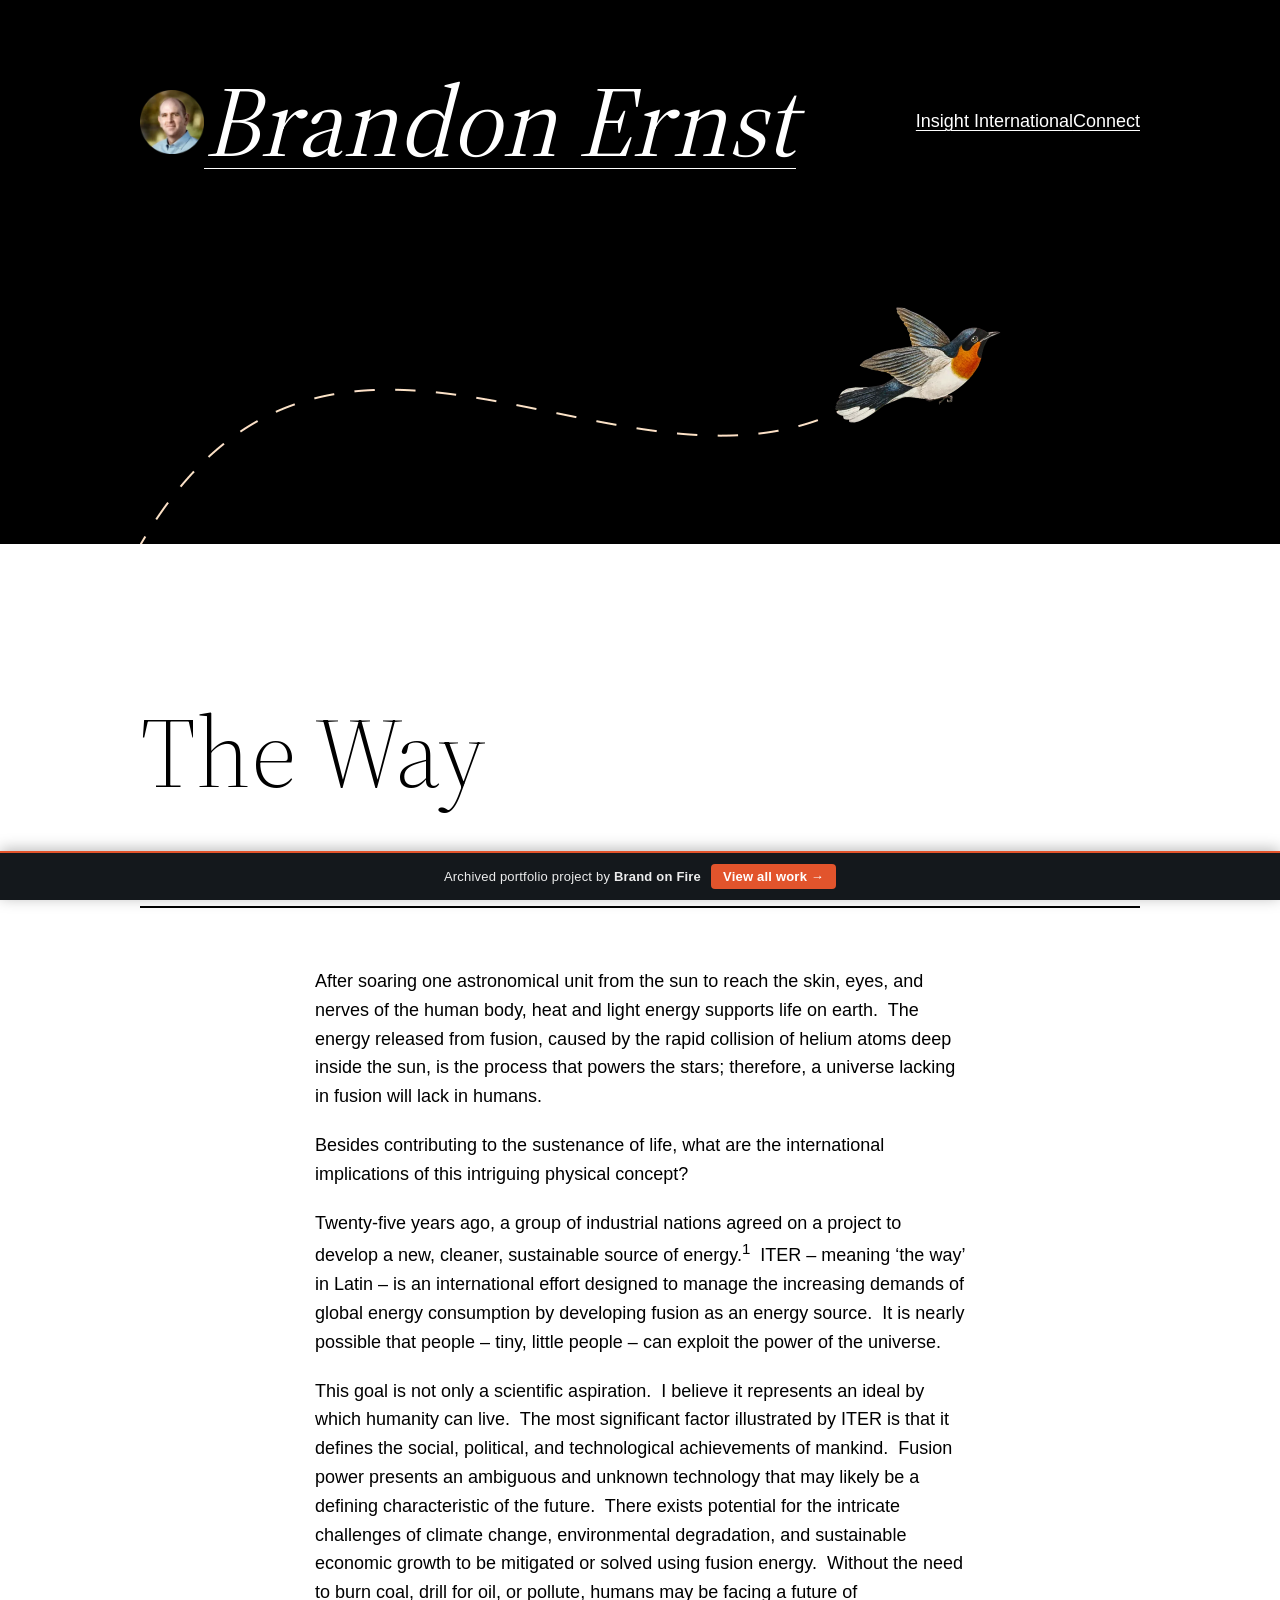
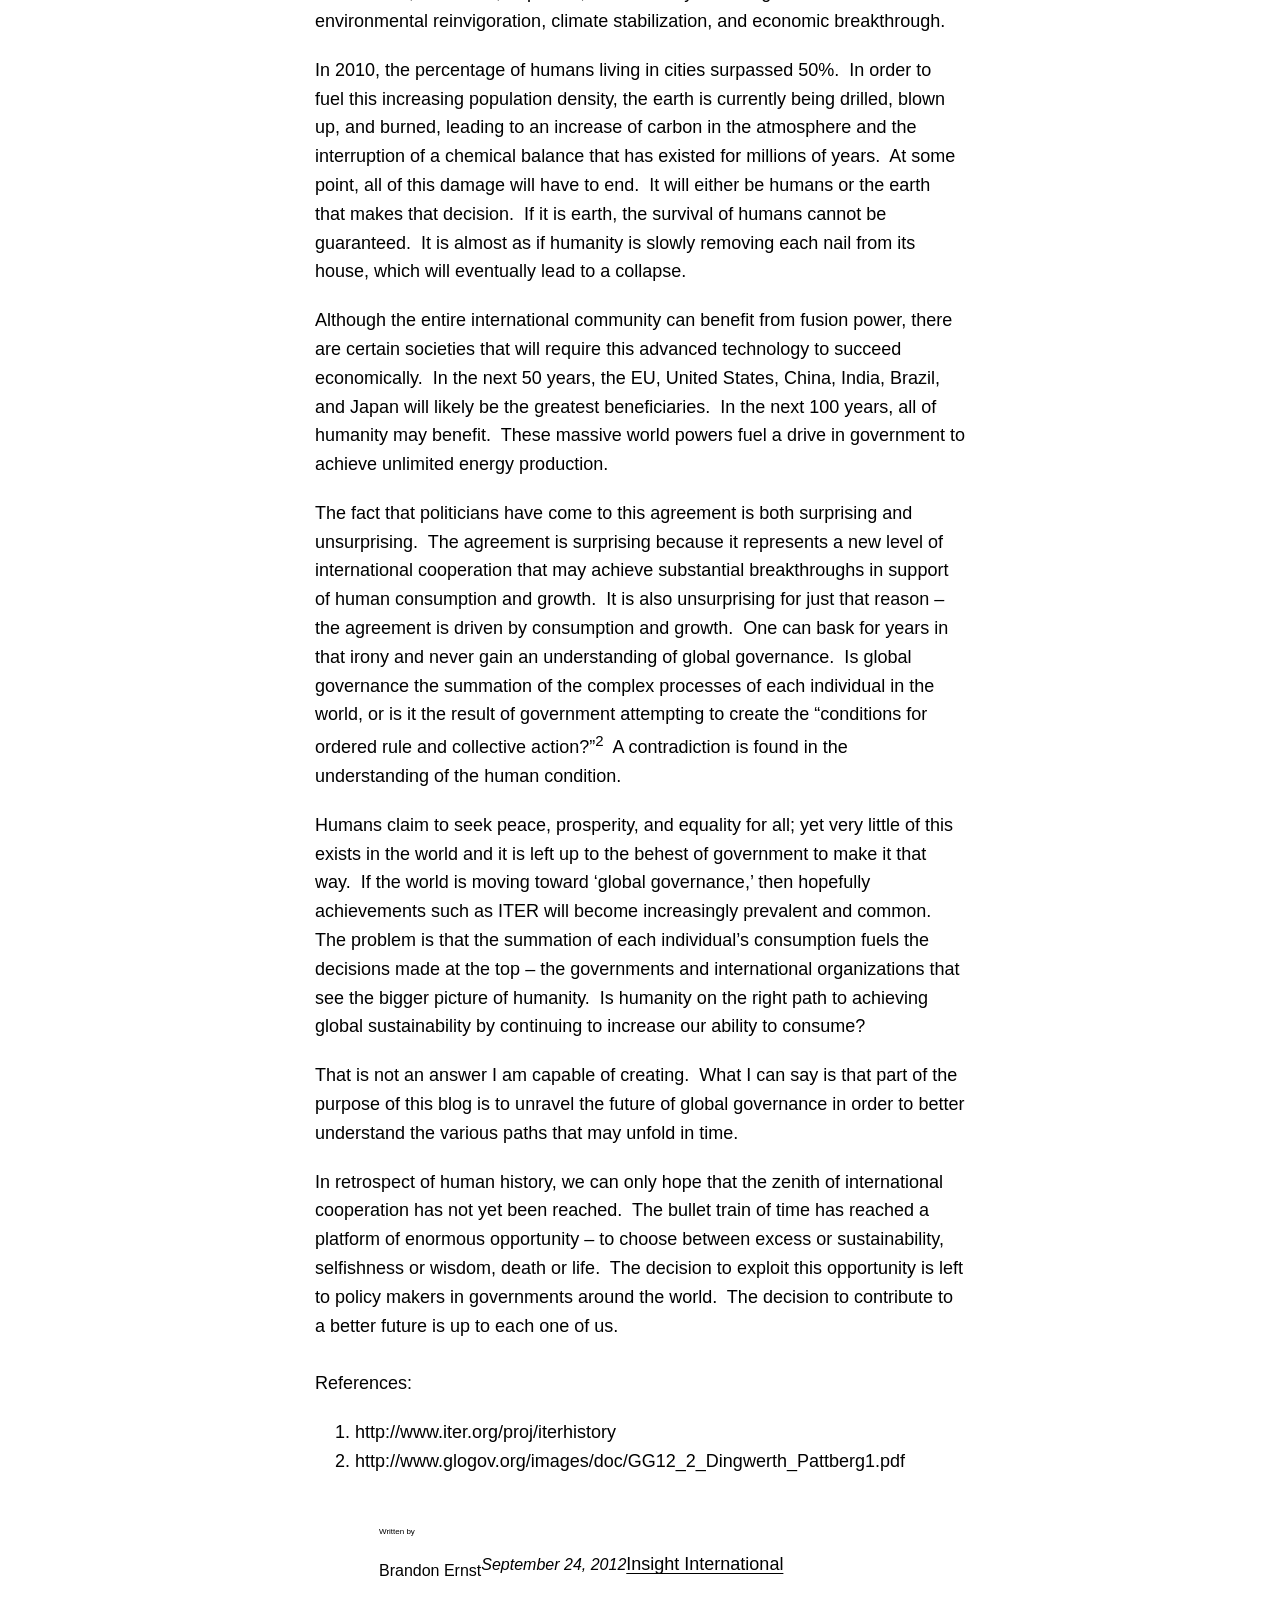
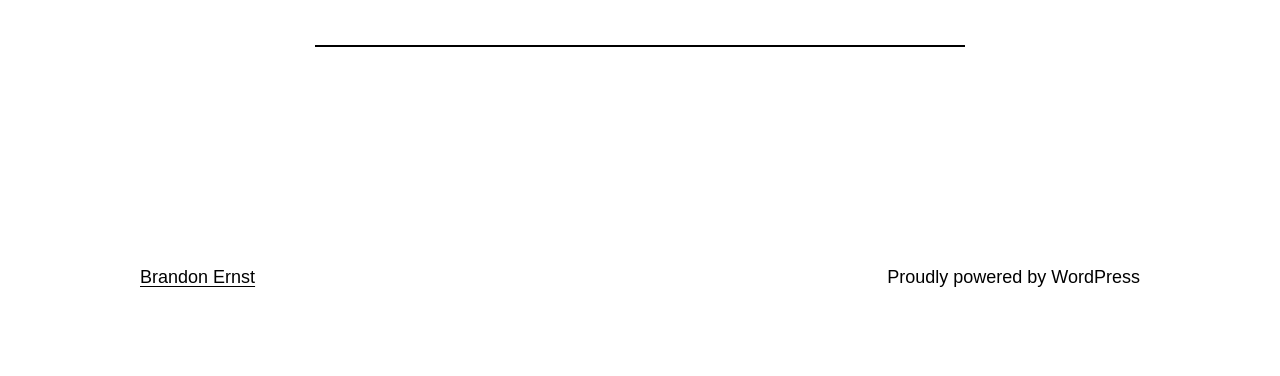
==== commit 3c78d25c: "Strip external links & dependencies — fully self-contained (privacy + offline portfolio)" ====
--- a/blog-post-1-the-way/index.html
+++ b/blog-post-1-the-way/index.html
@@ -1,3 +1,3 @@
-<!doctype html><html lang="en-US" data-bofp="0"><head><meta charset="UTF-8"><meta name="viewport" content="width=device-width, initial-scale=1"><meta name="robots" content="index, follow, max-image-preview:large, max-snippet:-1, max-video-preview:-1"><link rel="canonical" href="/blog-post-1-the-way/"><meta property="og:locale" content="en_US"><meta property="og:type" content="article"><meta property="og:title" content="The Way - Brandon Ernst"><meta property="og:description" content="After soaring one astronomical unit from the sun to reach the skin, eyes, and nerves of the human body, heat and light energy supports life on earth.&nbsp; The energy released from fusion, caused by the rapid collision of helium atoms deep inside the sun, is the process that powers the stars; therefore, a universe lacking […]"><meta property="og:url" content="/blog-post-1-the-way/"><meta property="og:site_name" content="Brandon Ernst"><meta property="article:published_time" content="2012-09-24T18:04:45+00:00"><meta property="article:modified_time" content="2022-03-04T01:55:51+00:00"><meta name="author" content="Brandon Ernst"><meta name="twitter:card" content="summary_large_image"><meta name="twitter:label1" content="Written by"><meta name="twitter:data1" content="Brandon Ernst"><meta name="twitter:label2" content="Est. reading time"><meta name="twitter:data2" content="4 minutes"><title>The Way - Brandon Ernst</title><link rel="alternate" type="application/rss+xml" title="Brandon Ernst » Feed" href="/feed/"><link rel="alternate" type="application/rss+xml" title="Brandon Ernst » Comments Feed" href="/comments/feed/"><link rel="https://api.w.org/" href="/wp-json/"><link rel="alternate" title="JSON" type="application/json" href="/wp-json/wp/v2/posts/1"><meta name="generator" content="Elementor 4.1.1; features: additional_custom_breakpoints; settings: css_print_method-internal, google_font-enabled, font_display-auto"><link rel="icon" href="../_a/cf8b656d39b9.webp" sizes="32x32"><link rel="icon" href="/wp-content/uploads/2021/11/brandon-ernst-300x300.png" sizes="192x192"><link rel="apple-touch-icon" href="/wp-content/uploads/2021/11/brandon-ernst-300x300.png"><meta name="msapplication-TileImage" content="/wp-content/uploads/2021/11/brandon-ernst-300x300.png"><meta name="generator" content="WP Rocket 3.20.2" data-wpr-features="wpr_minify_js wpr_minify_css wpr_preload_links wpr_mobile"><link rel="stylesheet" href="../style.css"><style>[data-bofp="1"]{background-color:rgb(255, 255, 255)!important;color:rgb(0, 0, 0)!important}[data-bofp="2"]{background-color:rgb(0, 0, 0)!important;color:rgb(255, 255, 255)!important}</style><meta name="robots" content="noindex, nofollow"></head><body data-rsssl="1" class="wp-singular post-template-default single single-post postid-1 single-format-standard wp-custom-logo wp-embed-responsive wp-theme-twentytwentytwo elementor-default elementor-kit-212428" data-bofp="1"><a class="skip-link screen-reader-text" id="wp-skip-link" href="#wp--skip-link--target">Skip to content</a><div data-rocket-location-hash="059e3a0750ccb8acf148a210a883cc7e" class="wp-site-blocks"><header data-rocket-location-hash="7f0913a87c02db6f0726eba69c9bf391" class="wp-block-template-part"><div data-rocket-location-hash="f6f3872528ac5b98a8c1f265e6fdf2a7" class="wp-block-group alignfull has-background-color has-foreground-background-color has-text-color has-background has-link-color wp-elements-c2d3692c067254e99911402d49af8a7d is-layout-constrained wp-block-group-is-layout-constrained" style="padding-top:0px;padding-bottom:0px" data-bofp="2"><header class="alignwide wp-block-template-part"><div data-rocket-location-hash="495676a17721c367352ab2f5bdfea44f" class="wp-block-group is-layout-constrained wp-block-group-is-layout-constrained"><div class="wp-block-group alignwide is-content-justification-space-between is-layout-flex wp-container-core-group-is-layout-d256613d wp-block-group-is-layout-flex" style="padding-top:var(--wp--custom--spacing--small, 1.25rem);padding-bottom:var(--wp--custom--spacing--large, 8rem)"><div class="wp-block-group is-layout-flex wp-block-group-is-layout-flex"><div class="wp-block-site-logo"><a href="../index.html" class="custom-logo-link" rel="home"><img width="64" height="64" src="../_a/cf8b656d39b9.webp" class="custom-logo" alt="Brandon Ernst" decoding="sync"></a></div><h1 style="font-style:italic;font-weight:400" class="wp-block-site-title"><a href="../index.html" target="_self" rel="home">Brandon Ernst</a></h1></div><nav class="is-responsive items-justified-right wp-block-navigation is-content-justification-right is-layout-flex wp-container-core-navigation-is-layout-de66bf79 wp-block-navigation-is-layout-flex" aria-label="Header navigation 2" data-wp-interactive="core/navigation" data-wp-context="{&quot;overlayOpenedBy&quot;:{&quot;click&quot;:false,&quot;hover&quot;:false,&quot;focus&quot;:false},&quot;type&quot;:&quot;overlay&quot;,&quot;roleAttribute&quot;:&quot;&quot;,&quot;ariaLabel&quot;:&quot;Menu&quot;}"><button aria-haspopup="dialog" aria-label="Open menu" class="wp-block-navigation__responsive-container-open" data-wp-on--click="actions.openMenuOnClick" data-wp-on--keydown="actions.handleMenuKeydown"><svg width="24" height="24" xmlns="http://www.w3.org/2000/svg" viewBox="0 0 24 24" aria-hidden="true" focusable="false"><path d="M4 7.5h16v1.5H4z"></path><path d="M4 15h16v1.5H4z"></path></svg></button><div class="wp-block-navigation__responsive-container" id="modal-1" data-wp-class--has-modal-open="state.isMenuOpen" data-wp-class--is-menu-open="state.isMenuOpen" data-wp-watch="callbacks.initMenu" data-wp-on--keydown="actions.handleMenuKeydown" data-wp-on--focusout="actions.handleMenuFocusout" tabindex="-1"><div class="wp-block-navigation__responsive-close" tabindex="-1"><div class="wp-block-navigation__responsive-dialog" data-wp-bind--aria-modal="state.ariaModal" data-wp-bind--aria-label="state.ariaLabel" data-wp-bind--role="state.roleAttribute"><button aria-label="Close menu" class="wp-block-navigation__responsive-container-close" data-wp-on--click="actions.closeMenuOnClick"><svg xmlns="http://www.w3.org/2000/svg" viewBox="0 0 24 24" width="24" height="24" aria-hidden="true" focusable="false"><path d="m13.06 12 6.47-6.47-1.06-1.06L12 10.94 5.53 4.47 4.47 5.53 10.94 12l-6.47 6.47 1.06 1.06L12 13.06l6.47 6.47 1.06-1.06L13.06 12Z"></path></svg></button><div class="wp-block-navigation__responsive-container-content" data-wp-watch="callbacks.focusFirstElement" id="modal-1-content"><ul class="wp-block-navigation__container is-responsive items-justified-right wp-block-navigation"><li class="wp-block-navigation-item wp-block-navigation-link"><a class="wp-block-navigation-item__content" href="../insight-international/index.html"><span class="wp-block-navigation-item__label">Insight International</span></a></li><li class="wp-block-navigation-item wp-block-navigation-link"><a class="wp-block-navigation-item__content" href="../connect/index.html"><span class="wp-block-navigation-item__label">Connect</span></a></li></ul></div></div></div></div></nav></div></div></header><figure class="wp-block-image alignwide size-full is-resized"><img fetchpriority="high" decoding="sync" src="../_a/04921a62bc11.webp" alt="Illustration of a bird flying." width="2000" height="474"></figure></div><div data-rocket-location-hash="db7cef52d025909226ac8c5bb9ffbdd7" style="height:66px" aria-hidden="true" class="wp-block-spacer"></div></header><main data-rocket-location-hash="6ea191ed008244495da59c8ffb2a1009" id="wp--skip-link--target" class="wp-block-group is-layout-flow wp-block-group-is-layout-flow"><div data-rocket-location-hash="a6b0115b34f26e1809595ff1c92b3ed3" class="wp-block-group is-layout-constrained wp-block-group-is-layout-constrained"><h1 style="margin-bottom:var(--wp--custom--spacing--medium, 6rem)" class="alignwide wp-block-post-title">The Way</h1><hr class="wp-block-separator alignwide is-style-wide"></div><div data-rocket-location-hash="3c48c87cc0d6bd561c74e4cf6b2fa205" style="height:32px" aria-hidden="true" class="wp-block-spacer"></div><div data-rocket-location-hash="5bc80cf8bd85f5ee597a9273376dfda6" class="entry-content wp-block-post-content is-layout-constrained wp-block-post-content-is-layout-constrained"><p>After soaring one astronomical unit from the sun to reach the skin, eyes, and nerves of the human body, heat and light energy supports life on earth.&nbsp; The energy released from fusion, caused by the rapid collision of helium atoms deep inside the sun, is the process that powers the stars; therefore, a universe lacking in fusion will lack in humans.</p><p>Besides contributing to the sustenance of life, what are the international implications of this intriguing physical concept?</p><p>Twenty-five years ago, a group of industrial nations agreed on a project to develop a new, cleaner, sustainable source of energy.<sup>1</sup>&nbsp; ITER – meaning ‘the way’ in Latin – is an international effort designed to manage the increasing demands of global energy consumption by developing fusion as an energy source.&nbsp; It is nearly possible that people – tiny, little people – can exploit the power of the universe.</p><p>This goal is not only a scientific aspiration.&nbsp; I believe it represents an ideal by which humanity can live.&nbsp; The most significant factor illustrated by ITER is that it defines the social, political, and technological achievements of mankind.&nbsp; Fusion power presents an ambiguous and unknown technology that may likely be a defining characteristic of the future.&nbsp; There exists potential for the intricate challenges of climate change, environmental degradation, and sustainable economic growth to be mitigated or solved using fusion energy.&nbsp; Without the need to burn coal, drill for oil, or pollute, humans may be facing a future of environmental reinvigoration, climate stabilization, and economic breakthrough.</p><p>In 2010, the percentage of humans living in cities surpassed 50%.&nbsp; In order to fuel this increasing population density, the earth is currently being drilled, blown up, and burned, leading to an increase of carbon in the atmosphere and the interruption of a chemical balance that has existed for millions of years.&nbsp; At some point, all of this damage will have to end.&nbsp; It will either be humans or the earth that makes that decision.&nbsp; If it is earth, the survival of humans cannot be guaranteed.&nbsp; It is almost as if humanity is slowly removing each nail from its house, which will eventually lead to a collapse.</p><p>Although the entire international community can benefit from fusion power, there are certain societies that will require this advanced technology to succeed economically.&nbsp; In the next 50 years, the EU, United States, China, India, Brazil, and Japan will likely be the greatest beneficiaries.&nbsp; In the next 100 years, all of humanity may benefit.&nbsp; These massive world powers fuel a drive in government to achieve unlimited energy production.</p><p>The fact that politicians have come to this agreement is both surprising and unsurprising.&nbsp; The agreement is surprising because it represents a new level of international cooperation that may achieve substantial breakthroughs in support of human consumption and growth.&nbsp; It is also unsurprising for just that reason – the agreement is driven by consumption and growth.&nbsp; One can bask for years in that irony and never gain an understanding of global governance.&nbsp; Is global governance the summation of the complex processes of each individual in the world, or is it the result of government attempting to create the “conditions for ordered rule and collective action?”<sup>2</sup>&nbsp; A contradiction is found in the understanding of the human condition.</p><p>Humans claim to seek peace, prosperity, and equality for all; yet very little of this exists in the world and it is left up to the behest of government to make it that way.&nbsp; If the world is moving toward ‘global governance,’ then hopefully achievements such as ITER will become increasingly prevalent and common.&nbsp; The problem is that the summation of each individual’s consumption fuels the decisions made at the top – the governments and international organizations that see the bigger picture of humanity.&nbsp; Is humanity on the right path to achieving global sustainability by continuing to increase our ability to consume?</p><p>That is not an answer I am capable of creating.&nbsp; What I can say is that part of the purpose of this blog is to unravel the future of global governance in order to better understand the various paths that may unfold in time.</p><p>In retrospect of human history, we can only hope that the zenith of international cooperation has not yet been reached.&nbsp; The bullet train of time has reached a platform of enormous opportunity – to choose between excess or sustainability, selfishness or wisdom, death or life.&nbsp; The decision to exploit this opportunity is left to policy makers in governments around the world.&nbsp; The decision to contribute to a better future is up to each one of us.<br>
+<!doctype html><html lang="en-US" data-bofp="0"><head><meta charset="UTF-8"><meta name="viewport" content="width=device-width, initial-scale=1"><meta name="robots" content="index, follow, max-image-preview:large, max-snippet:-1, max-video-preview:-1"><link rel="canonical" href="/blog-post-1-the-way/"><meta property="og:locale" content="en_US"><meta property="og:type" content="article"><meta property="og:title" content="The Way - Brandon Ernst"><meta property="og:description" content="After soaring one astronomical unit from the sun to reach the skin, eyes, and nerves of the human body, heat and light energy supports life on earth.&nbsp; The energy released from fusion, caused by the rapid collision of helium atoms deep inside the sun, is the process that powers the stars; therefore, a universe lacking […]"><meta property="og:url" content="/blog-post-1-the-way/"><meta property="og:site_name" content="Brandon Ernst"><meta property="article:published_time" content="2012-09-24T18:04:45+00:00"><meta property="article:modified_time" content="2022-03-04T01:55:51+00:00"><meta name="author" content="Brandon Ernst"><meta name="twitter:card" content="summary_large_image"><meta name="twitter:label1" content="Written by"><meta name="twitter:data1" content="Brandon Ernst"><meta name="twitter:label2" content="Est. reading time"><meta name="twitter:data2" content="4 minutes"><title>The Way - Brandon Ernst</title><link rel="alternate" type="application/rss+xml" title="Brandon Ernst » Feed" href="/feed/"><link rel="alternate" type="application/rss+xml" title="Brandon Ernst » Comments Feed" href="/comments/feed/"><link rel="https://api.w.org/" href="/wp-json/"><link rel="alternate" title="JSON" type="application/json" href="/wp-json/wp/v2/posts/1"><meta name="generator" content="Elementor 4.1.1; features: additional_custom_breakpoints; settings: css_print_method-internal, google_font-enabled, font_display-auto"><link rel="icon" href="../_a/cf8b656d39b9.webp" sizes="32x32"><link rel="icon" href="/wp-content/uploads/2021/11/brandon-ernst-300x300.png" sizes="192x192"><link rel="apple-touch-icon" href="/wp-content/uploads/2021/11/brandon-ernst-300x300.png"><meta name="msapplication-TileImage" content="/wp-content/uploads/2021/11/brandon-ernst-300x300.png"><meta name="generator" content="WP Rocket 3.20.2" data-wpr-features="wpr_minify_js wpr_minify_css wpr_preload_links wpr_mobile"><link rel="stylesheet" href="../style.css"><style>[data-bofp="1"]{background-color:rgb(255, 255, 255)!important;color:rgb(0, 0, 0)!important}[data-bofp="2"]{background-color:rgb(0, 0, 0)!important;color:rgb(255, 255, 255)!important}</style><meta name="robots" content="noindex, nofollow"><style id="bof-noform">form,form *,fieldset,fieldset *,input,textarea,select,label.fusion-form-label,.wpcf7,.wpcf7 *,.fusion-form,.fusion-form *,.fusion-contact-form,.fusion-contact-form *,.elementor-form,.elementor-form *,.gform_wrapper,.gform_wrapper *,[class*="contact-form"],[class*="contact-form"] *,[id*="contact-form"],[id*="contact-form"] *{pointer-events:none!important;cursor:default!important;-webkit-user-select:none!important;user-select:none!important}</style></head><body data-rsssl="1" class="wp-singular post-template-default single single-post postid-1 single-format-standard wp-custom-logo wp-embed-responsive wp-theme-twentytwentytwo elementor-default elementor-kit-212428" data-bofp="1"><a class="skip-link screen-reader-text" id="wp-skip-link" href="#wp--skip-link--target">Skip to content</a><div data-rocket-location-hash="059e3a0750ccb8acf148a210a883cc7e" class="wp-site-blocks"><header data-rocket-location-hash="7f0913a87c02db6f0726eba69c9bf391" class="wp-block-template-part"><div data-rocket-location-hash="f6f3872528ac5b98a8c1f265e6fdf2a7" class="wp-block-group alignfull has-background-color has-foreground-background-color has-text-color has-background has-link-color wp-elements-c2d3692c067254e99911402d49af8a7d is-layout-constrained wp-block-group-is-layout-constrained" style="padding-top:0px;padding-bottom:0px" data-bofp="2"><header class="alignwide wp-block-template-part"><div data-rocket-location-hash="495676a17721c367352ab2f5bdfea44f" class="wp-block-group is-layout-constrained wp-block-group-is-layout-constrained"><div class="wp-block-group alignwide is-content-justification-space-between is-layout-flex wp-container-core-group-is-layout-d256613d wp-block-group-is-layout-flex" style="padding-top:var(--wp--custom--spacing--small, 1.25rem);padding-bottom:var(--wp--custom--spacing--large, 8rem)"><div class="wp-block-group is-layout-flex wp-block-group-is-layout-flex"><div class="wp-block-site-logo"><a href="../index.html" class="custom-logo-link" rel="home"><img width="64" height="64" src="../_a/cf8b656d39b9.webp" class="custom-logo" alt="Brandon Ernst" decoding="sync"></a></div><h1 style="font-style:italic;font-weight:400" class="wp-block-site-title"><a href="../index.html" target="_self" rel="home">Brandon Ernst</a></h1></div><nav class="is-responsive items-justified-right wp-block-navigation is-content-justification-right is-layout-flex wp-container-core-navigation-is-layout-de66bf79 wp-block-navigation-is-layout-flex" aria-label="Header navigation 2" data-wp-interactive="core/navigation" data-wp-context="{&quot;overlayOpenedBy&quot;:{&quot;click&quot;:false,&quot;hover&quot;:false,&quot;focus&quot;:false},&quot;type&quot;:&quot;overlay&quot;,&quot;roleAttribute&quot;:&quot;&quot;,&quot;ariaLabel&quot;:&quot;Menu&quot;}"><button aria-haspopup="dialog" aria-label="Open menu" class="wp-block-navigation__responsive-container-open" data-wp-on--click="actions.openMenuOnClick" data-wp-on--keydown="actions.handleMenuKeydown"><svg width="24" height="24" xmlns="http://www.w3.org/2000/svg" viewBox="0 0 24 24" aria-hidden="true" focusable="false"><path d="M4 7.5h16v1.5H4z"></path><path d="M4 15h16v1.5H4z"></path></svg></button><div class="wp-block-navigation__responsive-container" id="modal-1" data-wp-class--has-modal-open="state.isMenuOpen" data-wp-class--is-menu-open="state.isMenuOpen" data-wp-watch="callbacks.initMenu" data-wp-on--keydown="actions.handleMenuKeydown" data-wp-on--focusout="actions.handleMenuFocusout" tabindex="-1"><div class="wp-block-navigation__responsive-close" tabindex="-1"><div class="wp-block-navigation__responsive-dialog" data-wp-bind--aria-modal="state.ariaModal" data-wp-bind--aria-label="state.ariaLabel" data-wp-bind--role="state.roleAttribute"><button aria-label="Close menu" class="wp-block-navigation__responsive-container-close" data-wp-on--click="actions.closeMenuOnClick"><svg xmlns="http://www.w3.org/2000/svg" viewBox="0 0 24 24" width="24" height="24" aria-hidden="true" focusable="false"><path d="m13.06 12 6.47-6.47-1.06-1.06L12 10.94 5.53 4.47 4.47 5.53 10.94 12l-6.47 6.47 1.06 1.06L12 13.06l6.47 6.47 1.06-1.06L13.06 12Z"></path></svg></button><div class="wp-block-navigation__responsive-container-content" data-wp-watch="callbacks.focusFirstElement" id="modal-1-content"><ul class="wp-block-navigation__container is-responsive items-justified-right wp-block-navigation"><li class="wp-block-navigation-item wp-block-navigation-link"><a class="wp-block-navigation-item__content" href="../insight-international/index.html"><span class="wp-block-navigation-item__label">Insight International</span></a></li><li class="wp-block-navigation-item wp-block-navigation-link"><a class="wp-block-navigation-item__content" href="../connect/index.html"><span class="wp-block-navigation-item__label">Connect</span></a></li></ul></div></div></div></div></nav></div></div></header><figure class="wp-block-image alignwide size-full is-resized"><img fetchpriority="high" decoding="sync" src="../_a/04921a62bc11.webp" alt="Illustration of a bird flying." width="2000" height="474"></figure></div><div data-rocket-location-hash="db7cef52d025909226ac8c5bb9ffbdd7" style="height:66px" aria-hidden="true" class="wp-block-spacer"></div></header><main data-rocket-location-hash="6ea191ed008244495da59c8ffb2a1009" id="wp--skip-link--target" class="wp-block-group is-layout-flow wp-block-group-is-layout-flow"><div data-rocket-location-hash="a6b0115b34f26e1809595ff1c92b3ed3" class="wp-block-group is-layout-constrained wp-block-group-is-layout-constrained"><h1 style="margin-bottom:var(--wp--custom--spacing--medium, 6rem)" class="alignwide wp-block-post-title">The Way</h1><hr class="wp-block-separator alignwide is-style-wide"></div><div data-rocket-location-hash="3c48c87cc0d6bd561c74e4cf6b2fa205" style="height:32px" aria-hidden="true" class="wp-block-spacer"></div><div data-rocket-location-hash="5bc80cf8bd85f5ee597a9273376dfda6" class="entry-content wp-block-post-content is-layout-constrained wp-block-post-content-is-layout-constrained"><p>After soaring one astronomical unit from the sun to reach the skin, eyes, and nerves of the human body, heat and light energy supports life on earth.&nbsp; The energy released from fusion, caused by the rapid collision of helium atoms deep inside the sun, is the process that powers the stars; therefore, a universe lacking in fusion will lack in humans.</p><p>Besides contributing to the sustenance of life, what are the international implications of this intriguing physical concept?</p><p>Twenty-five years ago, a group of industrial nations agreed on a project to develop a new, cleaner, sustainable source of energy.<sup>1</sup>&nbsp; ITER – meaning ‘the way’ in Latin – is an international effort designed to manage the increasing demands of global energy consumption by developing fusion as an energy source.&nbsp; It is nearly possible that people – tiny, little people – can exploit the power of the universe.</p><p>This goal is not only a scientific aspiration.&nbsp; I believe it represents an ideal by which humanity can live.&nbsp; The most significant factor illustrated by ITER is that it defines the social, political, and technological achievements of mankind.&nbsp; Fusion power presents an ambiguous and unknown technology that may likely be a defining characteristic of the future.&nbsp; There exists potential for the intricate challenges of climate change, environmental degradation, and sustainable economic growth to be mitigated or solved using fusion energy.&nbsp; Without the need to burn coal, drill for oil, or pollute, humans may be facing a future of environmental reinvigoration, climate stabilization, and economic breakthrough.</p><p>In 2010, the percentage of humans living in cities surpassed 50%.&nbsp; In order to fuel this increasing population density, the earth is currently being drilled, blown up, and burned, leading to an increase of carbon in the atmosphere and the interruption of a chemical balance that has existed for millions of years.&nbsp; At some point, all of this damage will have to end.&nbsp; It will either be humans or the earth that makes that decision.&nbsp; If it is earth, the survival of humans cannot be guaranteed.&nbsp; It is almost as if humanity is slowly removing each nail from its house, which will eventually lead to a collapse.</p><p>Although the entire international community can benefit from fusion power, there are certain societies that will require this advanced technology to succeed economically.&nbsp; In the next 50 years, the EU, United States, China, India, Brazil, and Japan will likely be the greatest beneficiaries.&nbsp; In the next 100 years, all of humanity may benefit.&nbsp; These massive world powers fuel a drive in government to achieve unlimited energy production.</p><p>The fact that politicians have come to this agreement is both surprising and unsurprising.&nbsp; The agreement is surprising because it represents a new level of international cooperation that may achieve substantial breakthroughs in support of human consumption and growth.&nbsp; It is also unsurprising for just that reason – the agreement is driven by consumption and growth.&nbsp; One can bask for years in that irony and never gain an understanding of global governance.&nbsp; Is global governance the summation of the complex processes of each individual in the world, or is it the result of government attempting to create the “conditions for ordered rule and collective action?”<sup>2</sup>&nbsp; A contradiction is found in the understanding of the human condition.</p><p>Humans claim to seek peace, prosperity, and equality for all; yet very little of this exists in the world and it is left up to the behest of government to make it that way.&nbsp; If the world is moving toward ‘global governance,’ then hopefully achievements such as ITER will become increasingly prevalent and common.&nbsp; The problem is that the summation of each individual’s consumption fuels the decisions made at the top – the governments and international organizations that see the bigger picture of humanity.&nbsp; Is humanity on the right path to achieving global sustainability by continuing to increase our ability to consume?</p><p>That is not an answer I am capable of creating.&nbsp; What I can say is that part of the purpose of this blog is to unravel the future of global governance in order to better understand the various paths that may unfold in time.</p><p>In retrospect of human history, we can only hope that the zenith of international cooperation has not yet been reached.&nbsp; The bullet train of time has reached a platform of enormous opportunity – to choose between excess or sustainability, selfishness or wisdom, death or life.&nbsp; The decision to exploit this opportunity is left to policy makers in governments around the world.&nbsp; The decision to contribute to a better future is up to each one of us.<br>
 &nbsp;<br>
-References:</p><ol><li><a href="http://www.iter.org/proj/iterhistory">http://www.iter.org/proj/iterhistory</a></li><li><a href="http://www.glogov.org/images/doc/GG12_2_Dingwerth_Pattberg1.pdf">http://www.glogov.org/images/doc/GG12_2_Dingwerth_Pattberg1.pdf</a></li></ol></div><div data-rocket-location-hash="95dd78e1fc88ff12c7f070bb086b03a0" style="height:32px" aria-hidden="true" class="wp-block-spacer"></div><div class="wp-block-group is-layout-constrained wp-block-group-is-layout-constrained"><div class="wp-block-group is-layout-flex wp-block-group-is-layout-flex"><div class="wp-block-post-author has-small-font-size"><div class="wp-block-post-author__avatar"><img alt="" src="[data-uri]" class="avatar avatar-48 photo" height="48" width="48" decoding="sync"></div><div class="wp-block-post-author__content"><p class="wp-block-post-author__byline">Written by</p><p class="wp-block-post-author__name">Brandon Ernst</p></div></div><div style="font-style:italic;font-weight:400" class="wp-block-post-date has-small-font-size"><time datetime="2012-09-24T18:04:45+00:00">September 24, 2012</time></div><div class="taxonomy-category wp-block-post-terms"><a href="#" rel="tag">Insight International</a></div></div><div style="height:32px" aria-hidden="true" class="wp-block-spacer"></div><hr class="wp-block-separator is-style-wide"></div></main><footer data-rocket-location-hash="8c35f8ec2bce46bf3e4f107feb78aeae" class="wp-block-template-part"><div data-rocket-location-hash="ff3cec6a4d68f63c44245d75c5242984" class="wp-block-group is-layout-constrained wp-block-group-is-layout-constrained" style="padding-top:var(--wp--custom--spacing--large, 8rem)"><div class="wp-block-group alignfull is-layout-constrained wp-block-group-is-layout-constrained"><div class="wp-block-group alignwide is-content-justification-space-between is-layout-flex wp-container-core-group-is-layout-f28da512 wp-block-group-is-layout-flex" style="padding-top:4rem;padding-bottom:4rem"><p class="wp-block-site-title"><a href="../index.html" target="_self" rel="home">Brandon Ernst</a></p><p class="has-text-align-right wp-block-paragraph">Proudly powered by <a href="https://wordpress.org" rel="nofollow">WordPress</a></p></div></div></div></footer></div><!-- bof-portfolio-bar --><a href="https://brandonfire.com/portfolio/" id="bof-portfolio-bar" rel="noopener" style="position:fixed;left:0;right:0;bottom:0;z-index:2147483647;display:flex;align-items:center;justify-content:center;gap:10px;flex-wrap:wrap;background:#14181c;color:#ffffff !important;font-family:-apple-system,BlinkMacSystemFont,'Segoe UI',Roboto,Helvetica,Arial,sans-serif;font-size:13px;font-weight:500;line-height:1;letter-spacing:.2px;padding:11px 16px;text-decoration:none !important;box-shadow:0 -2px 14px rgba(0,0,0,.28);border-top:2px solid #e2542c;box-sizing:border-box;"><span style="opacity:.92;color:#fff;">Archived portfolio project by <strong style="font-weight:700;color:#fff;">Brand&nbsp;on&nbsp;Fire</strong></span><span style="background:#e2542c;color:#fff;padding:6px 12px;border-radius:4px;font-weight:600;white-space:nowrap;">View&nbsp;all&nbsp;work&nbsp;&rarr;</span></a><!-- /bof-portfolio-bar --></body></html>+References:</p><ol><li><a>http://www.iter.org/proj/iterhistory</a></li><li><a>http://www.glogov.org/images/doc/GG12_2_Dingwerth_Pattberg1.pdf</a></li></ol></div><div data-rocket-location-hash="95dd78e1fc88ff12c7f070bb086b03a0" style="height:32px" aria-hidden="true" class="wp-block-spacer"></div><div class="wp-block-group is-layout-constrained wp-block-group-is-layout-constrained"><div class="wp-block-group is-layout-flex wp-block-group-is-layout-flex"><div class="wp-block-post-author has-small-font-size"><div class="wp-block-post-author__avatar"><img alt="" src="[data-uri]" class="avatar avatar-48 photo" height="48" width="48" decoding="sync"></div><div class="wp-block-post-author__content"><p class="wp-block-post-author__byline">Written by</p><p class="wp-block-post-author__name">Brandon Ernst</p></div></div><div style="font-style:italic;font-weight:400" class="wp-block-post-date has-small-font-size"><time datetime="2012-09-24T18:04:45+00:00">September 24, 2012</time></div><div class="taxonomy-category wp-block-post-terms"><a href="#" rel="tag">Insight International</a></div></div><div style="height:32px" aria-hidden="true" class="wp-block-spacer"></div><hr class="wp-block-separator is-style-wide"></div></main><footer data-rocket-location-hash="8c35f8ec2bce46bf3e4f107feb78aeae" class="wp-block-template-part"><div data-rocket-location-hash="ff3cec6a4d68f63c44245d75c5242984" class="wp-block-group is-layout-constrained wp-block-group-is-layout-constrained" style="padding-top:var(--wp--custom--spacing--large, 8rem)"><div class="wp-block-group alignfull is-layout-constrained wp-block-group-is-layout-constrained"><div class="wp-block-group alignwide is-content-justification-space-between is-layout-flex wp-container-core-group-is-layout-f28da512 wp-block-group-is-layout-flex" style="padding-top:4rem;padding-bottom:4rem"><p class="wp-block-site-title"><a href="../index.html" target="_self" rel="home">Brandon Ernst</a></p><p class="has-text-align-right wp-block-paragraph">Proudly powered by <a rel="nofollow">WordPress</a></p></div></div></div></footer></div><!-- bof-portfolio-bar --><a href="https://brandonfire.com/portfolio/" id="bof-portfolio-bar" rel="noopener" style="position:fixed;left:0;right:0;bottom:0;z-index:2147483647;display:flex;align-items:center;justify-content:center;gap:10px;flex-wrap:wrap;background:#14181c;color:#ffffff !important;font-family:-apple-system,BlinkMacSystemFont,'Segoe UI',Roboto,Helvetica,Arial,sans-serif;font-size:13px;font-weight:500;line-height:1;letter-spacing:.2px;padding:11px 16px;text-decoration:none !important;box-shadow:0 -2px 14px rgba(0,0,0,.28);border-top:2px solid #e2542c;box-sizing:border-box;"><span style="opacity:.92;color:#fff;">Archived portfolio project by <strong style="font-weight:700;color:#fff;">Brand&nbsp;on&nbsp;Fire</strong></span><span style="background:#e2542c;color:#fff;padding:6px 12px;border-radius:4px;font-weight:600;white-space:nowrap;">View&nbsp;all&nbsp;work&nbsp;&rarr;</span></a><!-- /bof-portfolio-bar --></body></html>
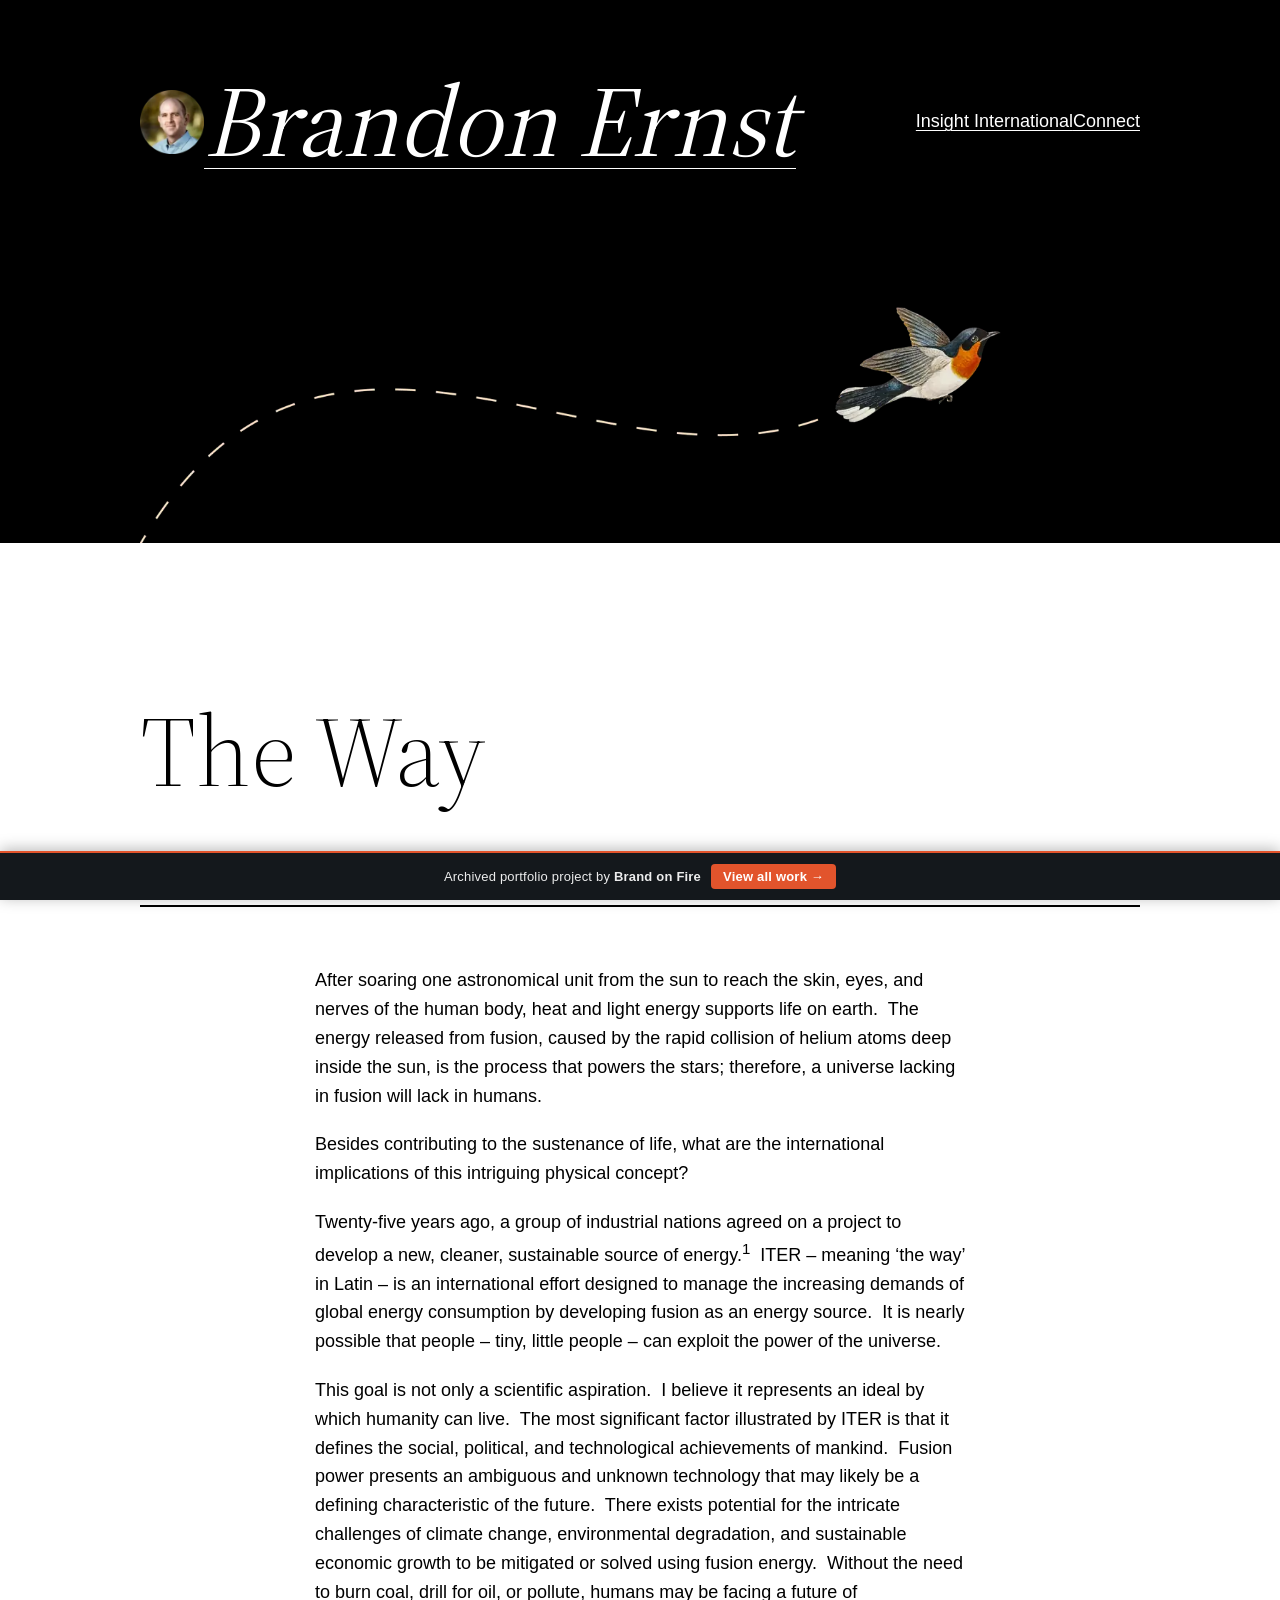
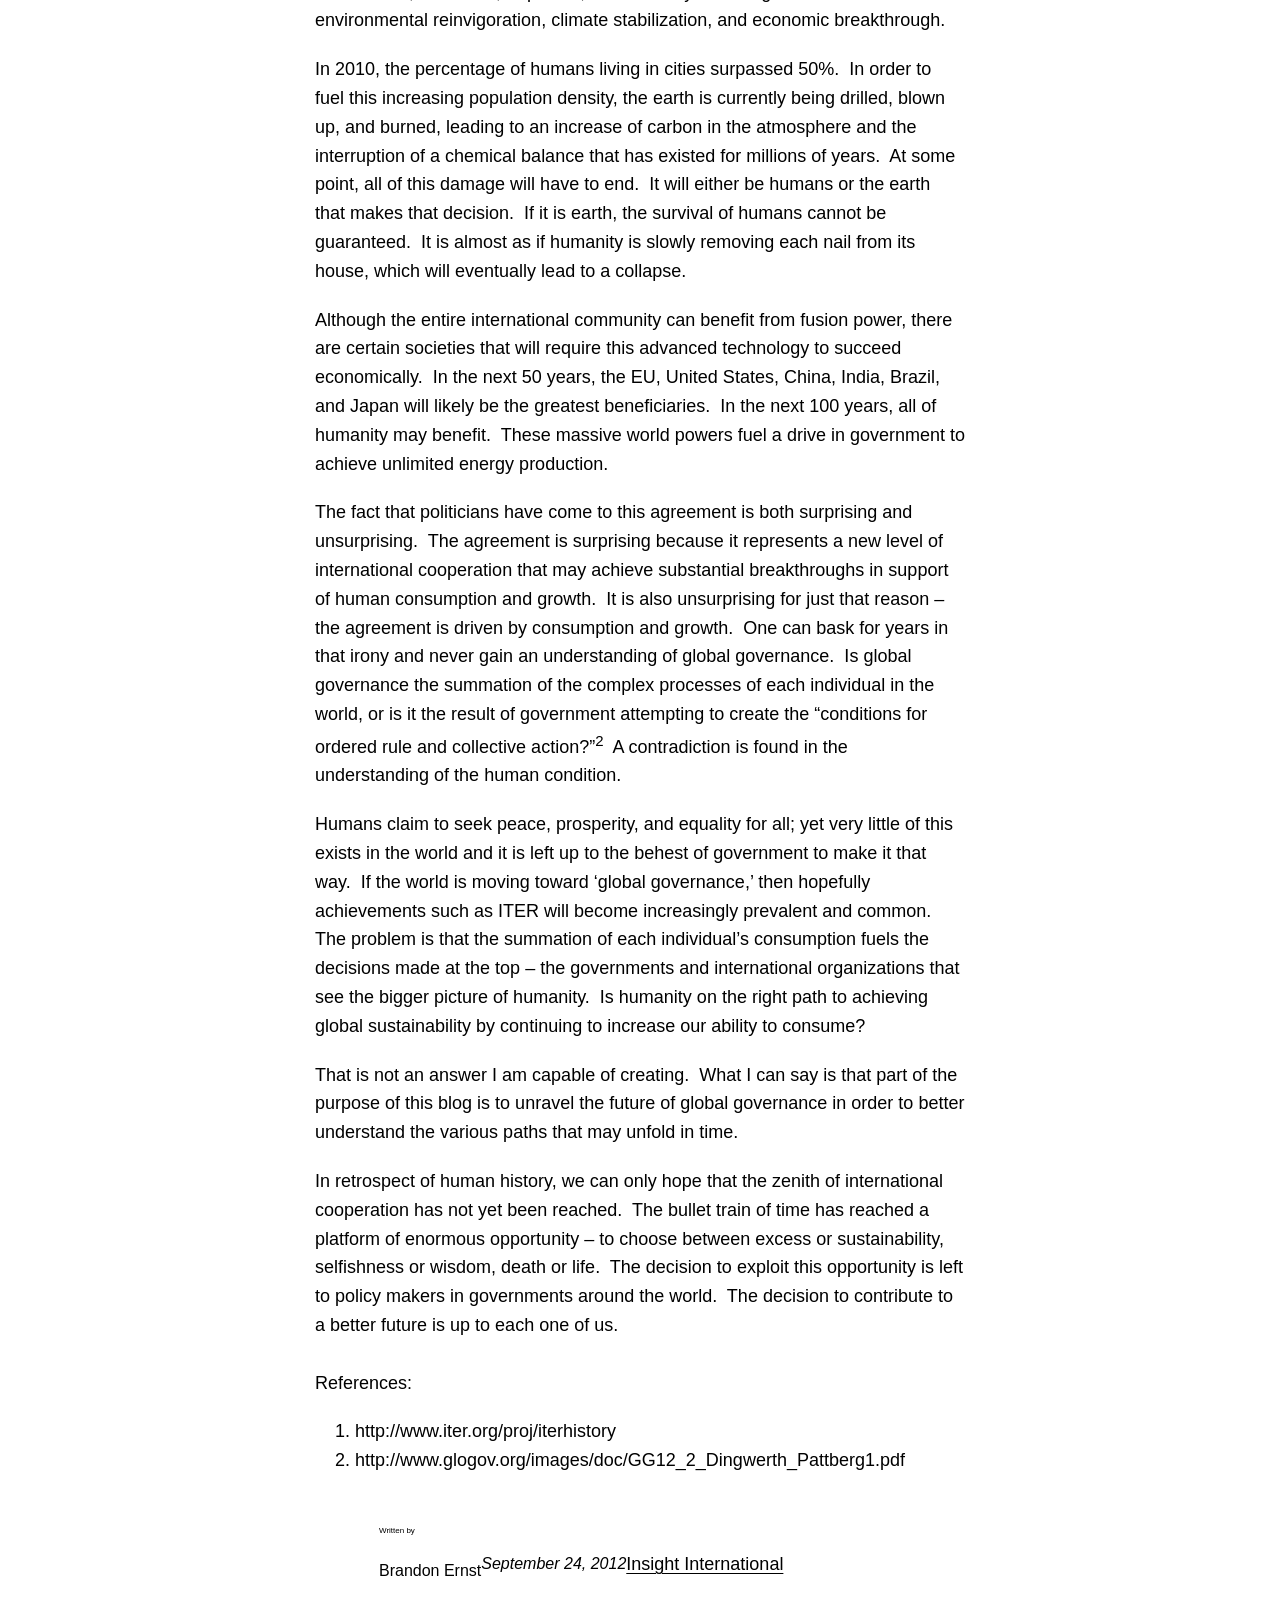
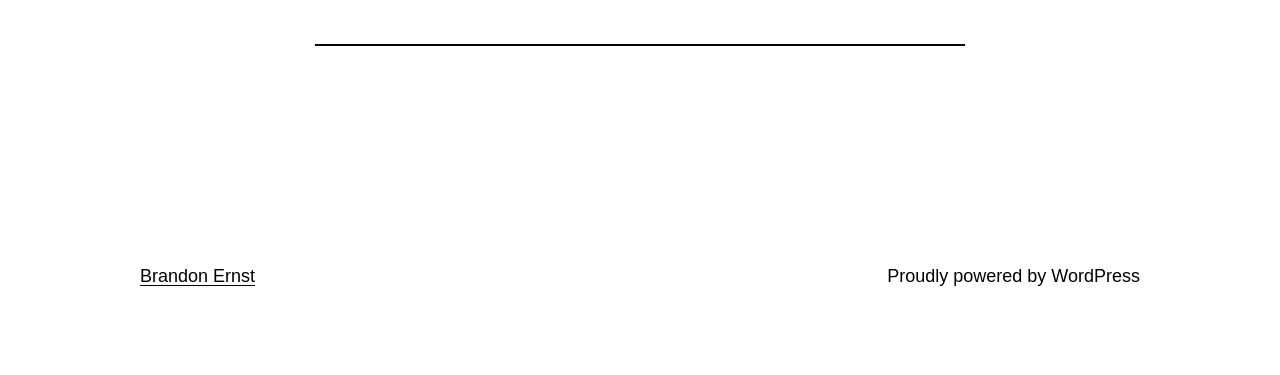
==== commit e64884f2: "Trim to main pages; keep only referenced assets; re-encode images to WebP (max 1400px, q72)" ====
--- a/blog-post-1-the-way/index.html
+++ b/blog-post-1-the-way/index.html
@@ -1,3 +1 @@
-<!doctype html><html lang="en-US" data-bofp="0"><head><meta charset="UTF-8"><meta name="viewport" content="width=device-width, initial-scale=1"><meta name="robots" content="index, follow, max-image-preview:large, max-snippet:-1, max-video-preview:-1"><link rel="canonical" href="/blog-post-1-the-way/"><meta property="og:locale" content="en_US"><meta property="og:type" content="article"><meta property="og:title" content="The Way - Brandon Ernst"><meta property="og:description" content="After soaring one astronomical unit from the sun to reach the skin, eyes, and nerves of the human body, heat and light energy supports life on earth.&nbsp; The energy released from fusion, caused by the rapid collision of helium atoms deep inside the sun, is the process that powers the stars; therefore, a universe lacking […]"><meta property="og:url" content="/blog-post-1-the-way/"><meta property="og:site_name" content="Brandon Ernst"><meta property="article:published_time" content="2012-09-24T18:04:45+00:00"><meta property="article:modified_time" content="2022-03-04T01:55:51+00:00"><meta name="author" content="Brandon Ernst"><meta name="twitter:card" content="summary_large_image"><meta name="twitter:label1" content="Written by"><meta name="twitter:data1" content="Brandon Ernst"><meta name="twitter:label2" content="Est. reading time"><meta name="twitter:data2" content="4 minutes"><title>The Way - Brandon Ernst</title><link rel="alternate" type="application/rss+xml" title="Brandon Ernst » Feed" href="/feed/"><link rel="alternate" type="application/rss+xml" title="Brandon Ernst » Comments Feed" href="/comments/feed/"><link rel="https://api.w.org/" href="/wp-json/"><link rel="alternate" title="JSON" type="application/json" href="/wp-json/wp/v2/posts/1"><meta name="generator" content="Elementor 4.1.1; features: additional_custom_breakpoints; settings: css_print_method-internal, google_font-enabled, font_display-auto"><link rel="icon" href="../_a/cf8b656d39b9.webp" sizes="32x32"><link rel="icon" href="/wp-content/uploads/2021/11/brandon-ernst-300x300.png" sizes="192x192"><link rel="apple-touch-icon" href="/wp-content/uploads/2021/11/brandon-ernst-300x300.png"><meta name="msapplication-TileImage" content="/wp-content/uploads/2021/11/brandon-ernst-300x300.png"><meta name="generator" content="WP Rocket 3.20.2" data-wpr-features="wpr_minify_js wpr_minify_css wpr_preload_links wpr_mobile"><link rel="stylesheet" href="../style.css"><style>[data-bofp="1"]{background-color:rgb(255, 255, 255)!important;color:rgb(0, 0, 0)!important}[data-bofp="2"]{background-color:rgb(0, 0, 0)!important;color:rgb(255, 255, 255)!important}</style><meta name="robots" content="noindex, nofollow"><style id="bof-noform">form,form *,fieldset,fieldset *,input,textarea,select,label.fusion-form-label,.wpcf7,.wpcf7 *,.fusion-form,.fusion-form *,.fusion-contact-form,.fusion-contact-form *,.elementor-form,.elementor-form *,.gform_wrapper,.gform_wrapper *,[class*="contact-form"],[class*="contact-form"] *,[id*="contact-form"],[id*="contact-form"] *{pointer-events:none!important;cursor:default!important;-webkit-user-select:none!important;user-select:none!important}</style></head><body data-rsssl="1" class="wp-singular post-template-default single single-post postid-1 single-format-standard wp-custom-logo wp-embed-responsive wp-theme-twentytwentytwo elementor-default elementor-kit-212428" data-bofp="1"><a class="skip-link screen-reader-text" id="wp-skip-link" href="#wp--skip-link--target">Skip to content</a><div data-rocket-location-hash="059e3a0750ccb8acf148a210a883cc7e" class="wp-site-blocks"><header data-rocket-location-hash="7f0913a87c02db6f0726eba69c9bf391" class="wp-block-template-part"><div data-rocket-location-hash="f6f3872528ac5b98a8c1f265e6fdf2a7" class="wp-block-group alignfull has-background-color has-foreground-background-color has-text-color has-background has-link-color wp-elements-c2d3692c067254e99911402d49af8a7d is-layout-constrained wp-block-group-is-layout-constrained" style="padding-top:0px;padding-bottom:0px" data-bofp="2"><header class="alignwide wp-block-template-part"><div data-rocket-location-hash="495676a17721c367352ab2f5bdfea44f" class="wp-block-group is-layout-constrained wp-block-group-is-layout-constrained"><div class="wp-block-group alignwide is-content-justification-space-between is-layout-flex wp-container-core-group-is-layout-d256613d wp-block-group-is-layout-flex" style="padding-top:var(--wp--custom--spacing--small, 1.25rem);padding-bottom:var(--wp--custom--spacing--large, 8rem)"><div class="wp-block-group is-layout-flex wp-block-group-is-layout-flex"><div class="wp-block-site-logo"><a href="../index.html" class="custom-logo-link" rel="home"><img width="64" height="64" src="../_a/cf8b656d39b9.webp" class="custom-logo" alt="Brandon Ernst" decoding="sync"></a></div><h1 style="font-style:italic;font-weight:400" class="wp-block-site-title"><a href="../index.html" target="_self" rel="home">Brandon Ernst</a></h1></div><nav class="is-responsive items-justified-right wp-block-navigation is-content-justification-right is-layout-flex wp-container-core-navigation-is-layout-de66bf79 wp-block-navigation-is-layout-flex" aria-label="Header navigation 2" data-wp-interactive="core/navigation" data-wp-context="{&quot;overlayOpenedBy&quot;:{&quot;click&quot;:false,&quot;hover&quot;:false,&quot;focus&quot;:false},&quot;type&quot;:&quot;overlay&quot;,&quot;roleAttribute&quot;:&quot;&quot;,&quot;ariaLabel&quot;:&quot;Menu&quot;}"><button aria-haspopup="dialog" aria-label="Open menu" class="wp-block-navigation__responsive-container-open" data-wp-on--click="actions.openMenuOnClick" data-wp-on--keydown="actions.handleMenuKeydown"><svg width="24" height="24" xmlns="http://www.w3.org/2000/svg" viewBox="0 0 24 24" aria-hidden="true" focusable="false"><path d="M4 7.5h16v1.5H4z"></path><path d="M4 15h16v1.5H4z"></path></svg></button><div class="wp-block-navigation__responsive-container" id="modal-1" data-wp-class--has-modal-open="state.isMenuOpen" data-wp-class--is-menu-open="state.isMenuOpen" data-wp-watch="callbacks.initMenu" data-wp-on--keydown="actions.handleMenuKeydown" data-wp-on--focusout="actions.handleMenuFocusout" tabindex="-1"><div class="wp-block-navigation__responsive-close" tabindex="-1"><div class="wp-block-navigation__responsive-dialog" data-wp-bind--aria-modal="state.ariaModal" data-wp-bind--aria-label="state.ariaLabel" data-wp-bind--role="state.roleAttribute"><button aria-label="Close menu" class="wp-block-navigation__responsive-container-close" data-wp-on--click="actions.closeMenuOnClick"><svg xmlns="http://www.w3.org/2000/svg" viewBox="0 0 24 24" width="24" height="24" aria-hidden="true" focusable="false"><path d="m13.06 12 6.47-6.47-1.06-1.06L12 10.94 5.53 4.47 4.47 5.53 10.94 12l-6.47 6.47 1.06 1.06L12 13.06l6.47 6.47 1.06-1.06L13.06 12Z"></path></svg></button><div class="wp-block-navigation__responsive-container-content" data-wp-watch="callbacks.focusFirstElement" id="modal-1-content"><ul class="wp-block-navigation__container is-responsive items-justified-right wp-block-navigation"><li class="wp-block-navigation-item wp-block-navigation-link"><a class="wp-block-navigation-item__content" href="../insight-international/index.html"><span class="wp-block-navigation-item__label">Insight International</span></a></li><li class="wp-block-navigation-item wp-block-navigation-link"><a class="wp-block-navigation-item__content" href="../connect/index.html"><span class="wp-block-navigation-item__label">Connect</span></a></li></ul></div></div></div></div></nav></div></div></header><figure class="wp-block-image alignwide size-full is-resized"><img fetchpriority="high" decoding="sync" src="../_a/04921a62bc11.webp" alt="Illustration of a bird flying." width="2000" height="474"></figure></div><div data-rocket-location-hash="db7cef52d025909226ac8c5bb9ffbdd7" style="height:66px" aria-hidden="true" class="wp-block-spacer"></div></header><main data-rocket-location-hash="6ea191ed008244495da59c8ffb2a1009" id="wp--skip-link--target" class="wp-block-group is-layout-flow wp-block-group-is-layout-flow"><div data-rocket-location-hash="a6b0115b34f26e1809595ff1c92b3ed3" class="wp-block-group is-layout-constrained wp-block-group-is-layout-constrained"><h1 style="margin-bottom:var(--wp--custom--spacing--medium, 6rem)" class="alignwide wp-block-post-title">The Way</h1><hr class="wp-block-separator alignwide is-style-wide"></div><div data-rocket-location-hash="3c48c87cc0d6bd561c74e4cf6b2fa205" style="height:32px" aria-hidden="true" class="wp-block-spacer"></div><div data-rocket-location-hash="5bc80cf8bd85f5ee597a9273376dfda6" class="entry-content wp-block-post-content is-layout-constrained wp-block-post-content-is-layout-constrained"><p>After soaring one astronomical unit from the sun to reach the skin, eyes, and nerves of the human body, heat and light energy supports life on earth.&nbsp; The energy released from fusion, caused by the rapid collision of helium atoms deep inside the sun, is the process that powers the stars; therefore, a universe lacking in fusion will lack in humans.</p><p>Besides contributing to the sustenance of life, what are the international implications of this intriguing physical concept?</p><p>Twenty-five years ago, a group of industrial nations agreed on a project to develop a new, cleaner, sustainable source of energy.<sup>1</sup>&nbsp; ITER – meaning ‘the way’ in Latin – is an international effort designed to manage the increasing demands of global energy consumption by developing fusion as an energy source.&nbsp; It is nearly possible that people – tiny, little people – can exploit the power of the universe.</p><p>This goal is not only a scientific aspiration.&nbsp; I believe it represents an ideal by which humanity can live.&nbsp; The most significant factor illustrated by ITER is that it defines the social, political, and technological achievements of mankind.&nbsp; Fusion power presents an ambiguous and unknown technology that may likely be a defining characteristic of the future.&nbsp; There exists potential for the intricate challenges of climate change, environmental degradation, and sustainable economic growth to be mitigated or solved using fusion energy.&nbsp; Without the need to burn coal, drill for oil, or pollute, humans may be facing a future of environmental reinvigoration, climate stabilization, and economic breakthrough.</p><p>In 2010, the percentage of humans living in cities surpassed 50%.&nbsp; In order to fuel this increasing population density, the earth is currently being drilled, blown up, and burned, leading to an increase of carbon in the atmosphere and the interruption of a chemical balance that has existed for millions of years.&nbsp; At some point, all of this damage will have to end.&nbsp; It will either be humans or the earth that makes that decision.&nbsp; If it is earth, the survival of humans cannot be guaranteed.&nbsp; It is almost as if humanity is slowly removing each nail from its house, which will eventually lead to a collapse.</p><p>Although the entire international community can benefit from fusion power, there are certain societies that will require this advanced technology to succeed economically.&nbsp; In the next 50 years, the EU, United States, China, India, Brazil, and Japan will likely be the greatest beneficiaries.&nbsp; In the next 100 years, all of humanity may benefit.&nbsp; These massive world powers fuel a drive in government to achieve unlimited energy production.</p><p>The fact that politicians have come to this agreement is both surprising and unsurprising.&nbsp; The agreement is surprising because it represents a new level of international cooperation that may achieve substantial breakthroughs in support of human consumption and growth.&nbsp; It is also unsurprising for just that reason – the agreement is driven by consumption and growth.&nbsp; One can bask for years in that irony and never gain an understanding of global governance.&nbsp; Is global governance the summation of the complex processes of each individual in the world, or is it the result of government attempting to create the “conditions for ordered rule and collective action?”<sup>2</sup>&nbsp; A contradiction is found in the understanding of the human condition.</p><p>Humans claim to seek peace, prosperity, and equality for all; yet very little of this exists in the world and it is left up to the behest of government to make it that way.&nbsp; If the world is moving toward ‘global governance,’ then hopefully achievements such as ITER will become increasingly prevalent and common.&nbsp; The problem is that the summation of each individual’s consumption fuels the decisions made at the top – the governments and international organizations that see the bigger picture of humanity.&nbsp; Is humanity on the right path to achieving global sustainability by continuing to increase our ability to consume?</p><p>That is not an answer I am capable of creating.&nbsp; What I can say is that part of the purpose of this blog is to unravel the future of global governance in order to better understand the various paths that may unfold in time.</p><p>In retrospect of human history, we can only hope that the zenith of international cooperation has not yet been reached.&nbsp; The bullet train of time has reached a platform of enormous opportunity – to choose between excess or sustainability, selfishness or wisdom, death or life.&nbsp; The decision to exploit this opportunity is left to policy makers in governments around the world.&nbsp; The decision to contribute to a better future is up to each one of us.<br>
-&nbsp;<br>
-References:</p><ol><li><a>http://www.iter.org/proj/iterhistory</a></li><li><a>http://www.glogov.org/images/doc/GG12_2_Dingwerth_Pattberg1.pdf</a></li></ol></div><div data-rocket-location-hash="95dd78e1fc88ff12c7f070bb086b03a0" style="height:32px" aria-hidden="true" class="wp-block-spacer"></div><div class="wp-block-group is-layout-constrained wp-block-group-is-layout-constrained"><div class="wp-block-group is-layout-flex wp-block-group-is-layout-flex"><div class="wp-block-post-author has-small-font-size"><div class="wp-block-post-author__avatar"><img alt="" src="[data-uri]" class="avatar avatar-48 photo" height="48" width="48" decoding="sync"></div><div class="wp-block-post-author__content"><p class="wp-block-post-author__byline">Written by</p><p class="wp-block-post-author__name">Brandon Ernst</p></div></div><div style="font-style:italic;font-weight:400" class="wp-block-post-date has-small-font-size"><time datetime="2012-09-24T18:04:45+00:00">September 24, 2012</time></div><div class="taxonomy-category wp-block-post-terms"><a href="#" rel="tag">Insight International</a></div></div><div style="height:32px" aria-hidden="true" class="wp-block-spacer"></div><hr class="wp-block-separator is-style-wide"></div></main><footer data-rocket-location-hash="8c35f8ec2bce46bf3e4f107feb78aeae" class="wp-block-template-part"><div data-rocket-location-hash="ff3cec6a4d68f63c44245d75c5242984" class="wp-block-group is-layout-constrained wp-block-group-is-layout-constrained" style="padding-top:var(--wp--custom--spacing--large, 8rem)"><div class="wp-block-group alignfull is-layout-constrained wp-block-group-is-layout-constrained"><div class="wp-block-group alignwide is-content-justification-space-between is-layout-flex wp-container-core-group-is-layout-f28da512 wp-block-group-is-layout-flex" style="padding-top:4rem;padding-bottom:4rem"><p class="wp-block-site-title"><a href="../index.html" target="_self" rel="home">Brandon Ernst</a></p><p class="has-text-align-right wp-block-paragraph">Proudly powered by <a rel="nofollow">WordPress</a></p></div></div></div></footer></div><!-- bof-portfolio-bar --><a href="https://brandonfire.com/portfolio/" id="bof-portfolio-bar" rel="noopener" style="position:fixed;left:0;right:0;bottom:0;z-index:2147483647;display:flex;align-items:center;justify-content:center;gap:10px;flex-wrap:wrap;background:#14181c;color:#ffffff !important;font-family:-apple-system,BlinkMacSystemFont,'Segoe UI',Roboto,Helvetica,Arial,sans-serif;font-size:13px;font-weight:500;line-height:1;letter-spacing:.2px;padding:11px 16px;text-decoration:none !important;box-shadow:0 -2px 14px rgba(0,0,0,.28);border-top:2px solid #e2542c;box-sizing:border-box;"><span style="opacity:.92;color:#fff;">Archived portfolio project by <strong style="font-weight:700;color:#fff;">Brand&nbsp;on&nbsp;Fire</strong></span><span style="background:#e2542c;color:#fff;padding:6px 12px;border-radius:4px;font-weight:600;white-space:nowrap;">View&nbsp;all&nbsp;work&nbsp;&rarr;</span></a><!-- /bof-portfolio-bar --></body></html>+<!doctype html><html lang="en-US" data-bofp="0"><head><meta charset="UTF-8"><meta name="viewport" content="width=device-width,initial-scale=1"><meta name="robots" content="index, follow, max-image-preview:large, max-snippet:-1, max-video-preview:-1"><meta property="og:locale" content="en_US"><meta property="og:type" content="article"><meta property="og:title" content="The Way - Brandon Ernst"><meta property="og:description" content="After soaring one astronomical unit from the sun to reach the skin, eyes, and nerves of the human body, heat and light energy supports life on earth.&nbsp; The energy released from fusion, caused by the rapid collision of helium atoms deep inside the sun, is the process that powers the stars; therefore, a universe lacking […]"><meta property="og:url" content="/blog-post-1-the-way/"><meta property="og:site_name" content="Brandon Ernst"><meta property="article:published_time" content="2012-09-24T18:04:45+00:00"><meta property="article:modified_time" content="2022-03-04T01:55:51+00:00"><meta name="author" content="Brandon Ernst"><meta name="twitter:card" content="summary_large_image"><meta name="twitter:label1" content="Written by"><meta name="twitter:data1" content="Brandon Ernst"><meta name="twitter:label2" content="Est. reading time"><meta name="twitter:data2" content="4 minutes"><title>The Way - Brandon Ernst</title><meta name="generator" content="Elementor 4.1.1; features: additional_custom_breakpoints; settings: css_print_method-internal, google_font-enabled, font_display-auto"><link rel="icon" href="../_a/cf8b656d39b9.webp" sizes="32x32"><link rel="icon" href="../wp-content/uploads/2021/11/brandon-ernst-300x300.webp" sizes="192x192"><link rel="apple-touch-icon" href="../wp-content/uploads/2021/11/brandon-ernst-300x300.webp"><meta name="msapplication-TileImage" content="/wp-content/uploads/2021/11/brandon-ernst-300x300.webp"><meta name="generator" content="WP Rocket 3.20.2" data-wpr-features="wpr_minify_js wpr_minify_css wpr_preload_links wpr_mobile"><link rel="stylesheet" href="../style.css"><style>[data-bofp="1"]{background-color:#fff!important;color:#000!important}[data-bofp="2"]{background-color:#000!important;color:#fff!important}</style><meta name="robots" content="noindex, nofollow"><style id="bof-noform">.elementor-form,.elementor-form *,.fusion-contact-form,.fusion-contact-form *,.fusion-form,.fusion-form *,.gform_wrapper,.gform_wrapper *,.wpcf7,.wpcf7 *,[class*=contact-form],[class*=contact-form] *,[id*=contact-form],[id*=contact-form] *,fieldset,fieldset *,form,form *,input,label.fusion-form-label,select,textarea{pointer-events:none!important;cursor:default!important;-webkit-user-select:none!important;user-select:none!important}</style></head><body data-rsssl="1" class="wp-singular post-template-default single single-post postid-1 single-format-standard wp-custom-logo wp-embed-responsive wp-theme-twentytwentytwo elementor-default elementor-kit-212428" data-bofp="1"><a class="skip-link screen-reader-text" id="wp-skip-link" href="#wp--skip-link--target">Skip to content</a><div data-rocket-location-hash="059e3a0750ccb8acf148a210a883cc7e" class="wp-site-blocks"><header data-rocket-location-hash="7f0913a87c02db6f0726eba69c9bf391" class="wp-block-template-part"><div data-rocket-location-hash="f6f3872528ac5b98a8c1f265e6fdf2a7" class="wp-block-group alignfull has-background-color has-foreground-background-color has-text-color has-background has-link-color wp-elements-c2d3692c067254e99911402d49af8a7d is-layout-constrained wp-block-group-is-layout-constrained" style="padding-top:0;padding-bottom:0" data-bofp="2"><header class="alignwide wp-block-template-part"><div data-rocket-location-hash="495676a17721c367352ab2f5bdfea44f" class="wp-block-group is-layout-constrained wp-block-group-is-layout-constrained"><div class="wp-block-group alignwide is-content-justification-space-between is-layout-flex wp-container-core-group-is-layout-d256613d wp-block-group-is-layout-flex" style="padding-top:var(--wp--custom--spacing--small,1.25rem);padding-bottom:var(--wp--custom--spacing--large,8rem)"><div class="wp-block-group is-layout-flex wp-block-group-is-layout-flex"><div class="wp-block-site-logo"><a href="../index.html" class="custom-logo-link" rel="home"><img width="64" height="64" src="../_a/cf8b656d39b9.webp" class="custom-logo" alt="Brandon Ernst" decoding="sync"></a></div><h1 style="font-style:italic;font-weight:400" class="wp-block-site-title"><a href="../index.html" target="_self" rel="home">Brandon Ernst</a></h1></div><nav class="is-responsive items-justified-right wp-block-navigation is-content-justification-right is-layout-flex wp-container-core-navigation-is-layout-de66bf79 wp-block-navigation-is-layout-flex" aria-label="Header navigation 2" data-wp-interactive="core/navigation" data-wp-context="{&quot;overlayOpenedBy&quot;:{&quot;click&quot;:false,&quot;hover&quot;:false,&quot;focus&quot;:false},&quot;type&quot;:&quot;overlay&quot;,&quot;roleAttribute&quot;:&quot;&quot;,&quot;ariaLabel&quot;:&quot;Menu&quot;}"><button aria-haspopup="dialog" aria-label="Open menu" class="wp-block-navigation__responsive-container-open" data-wp-on--click="actions.openMenuOnClick" data-wp-on--keydown="actions.handleMenuKeydown"><svg width="24" height="24" xmlns="http://www.w3.org/2000/svg" viewBox="0 0 24 24" aria-hidden="true" focusable="false"><path d="M4 7.5h16v1.5H4z"></path><path d="M4 15h16v1.5H4z"></path></svg></button><div class="wp-block-navigation__responsive-container" id="modal-1" data-wp-class--has-modal-open="state.isMenuOpen" data-wp-class--is-menu-open="state.isMenuOpen" data-wp-watch="callbacks.initMenu" data-wp-on--keydown="actions.handleMenuKeydown" data-wp-on--focusout="actions.handleMenuFocusout" tabindex="-1"><div class="wp-block-navigation__responsive-close" tabindex="-1"><div class="wp-block-navigation__responsive-dialog" data-wp-bind--aria-modal="state.ariaModal" data-wp-bind--aria-label="state.ariaLabel" data-wp-bind--role="state.roleAttribute"><button aria-label="Close menu" class="wp-block-navigation__responsive-container-close" data-wp-on--click="actions.closeMenuOnClick"><svg xmlns="http://www.w3.org/2000/svg" viewBox="0 0 24 24" width="24" height="24" aria-hidden="true" focusable="false"><path d="m13.06 12 6.47-6.47-1.06-1.06L12 10.94 5.53 4.47 4.47 5.53 10.94 12l-6.47 6.47 1.06 1.06L12 13.06l6.47 6.47 1.06-1.06L13.06 12Z"></path></svg></button><div class="wp-block-navigation__responsive-container-content" data-wp-watch="callbacks.focusFirstElement" id="modal-1-content"><ul class="wp-block-navigation__container is-responsive items-justified-right wp-block-navigation"><li class="wp-block-navigation-item wp-block-navigation-link"><a class="wp-block-navigation-item__content" href="../insight-international/index.html"><span class="wp-block-navigation-item__label">Insight International</span></a></li><li class="wp-block-navigation-item wp-block-navigation-link"><a class="wp-block-navigation-item__content" href="../connect/index.html"><span class="wp-block-navigation-item__label">Connect</span></a></li></ul></div></div></div></div></nav></div></div></header><figure class="wp-block-image alignwide size-full is-resized"><img fetchpriority="high" decoding="sync" src="../_a/04921a62bc11.webp" alt="Illustration of a bird flying." width="2000" height="474"></figure></div><div data-rocket-location-hash="db7cef52d025909226ac8c5bb9ffbdd7" style="height:66px" aria-hidden="true" class="wp-block-spacer"></div></header><main data-rocket-location-hash="6ea191ed008244495da59c8ffb2a1009" id="wp--skip-link--target" class="wp-block-group is-layout-flow wp-block-group-is-layout-flow"><div data-rocket-location-hash="a6b0115b34f26e1809595ff1c92b3ed3" class="wp-block-group is-layout-constrained wp-block-group-is-layout-constrained"><h1 style="margin-bottom:var(--wp--custom--spacing--medium,6rem)" class="alignwide wp-block-post-title">The Way</h1><hr class="wp-block-separator alignwide is-style-wide"></div><div data-rocket-location-hash="3c48c87cc0d6bd561c74e4cf6b2fa205" style="height:32px" aria-hidden="true" class="wp-block-spacer"></div><div data-rocket-location-hash="5bc80cf8bd85f5ee597a9273376dfda6" class="entry-content wp-block-post-content is-layout-constrained wp-block-post-content-is-layout-constrained"><p>After soaring one astronomical unit from the sun to reach the skin, eyes, and nerves of the human body, heat and light energy supports life on earth.&nbsp; The energy released from fusion, caused by the rapid collision of helium atoms deep inside the sun, is the process that powers the stars; therefore, a universe lacking in fusion will lack in humans.</p><p>Besides contributing to the sustenance of life, what are the international implications of this intriguing physical concept?</p><p>Twenty-five years ago, a group of industrial nations agreed on a project to develop a new, cleaner, sustainable source of energy.<sup>1</sup>&nbsp; ITER – meaning ‘the way’ in Latin – is an international effort designed to manage the increasing demands of global energy consumption by developing fusion as an energy source.&nbsp; It is nearly possible that people – tiny, little people – can exploit the power of the universe.</p><p>This goal is not only a scientific aspiration.&nbsp; I believe it represents an ideal by which humanity can live.&nbsp; The most significant factor illustrated by ITER is that it defines the social, political, and technological achievements of mankind.&nbsp; Fusion power presents an ambiguous and unknown technology that may likely be a defining characteristic of the future.&nbsp; There exists potential for the intricate challenges of climate change, environmental degradation, and sustainable economic growth to be mitigated or solved using fusion energy.&nbsp; Without the need to burn coal, drill for oil, or pollute, humans may be facing a future of environmental reinvigoration, climate stabilization, and economic breakthrough.</p><p>In 2010, the percentage of humans living in cities surpassed 50%.&nbsp; In order to fuel this increasing population density, the earth is currently being drilled, blown up, and burned, leading to an increase of carbon in the atmosphere and the interruption of a chemical balance that has existed for millions of years.&nbsp; At some point, all of this damage will have to end.&nbsp; It will either be humans or the earth that makes that decision.&nbsp; If it is earth, the survival of humans cannot be guaranteed.&nbsp; It is almost as if humanity is slowly removing each nail from its house, which will eventually lead to a collapse.</p><p>Although the entire international community can benefit from fusion power, there are certain societies that will require this advanced technology to succeed economically.&nbsp; In the next 50 years, the EU, United States, China, India, Brazil, and Japan will likely be the greatest beneficiaries.&nbsp; In the next 100 years, all of humanity may benefit.&nbsp; These massive world powers fuel a drive in government to achieve unlimited energy production.</p><p>The fact that politicians have come to this agreement is both surprising and unsurprising.&nbsp; The agreement is surprising because it represents a new level of international cooperation that may achieve substantial breakthroughs in support of human consumption and growth.&nbsp; It is also unsurprising for just that reason – the agreement is driven by consumption and growth.&nbsp; One can bask for years in that irony and never gain an understanding of global governance.&nbsp; Is global governance the summation of the complex processes of each individual in the world, or is it the result of government attempting to create the “conditions for ordered rule and collective action?”<sup>2</sup>&nbsp; A contradiction is found in the understanding of the human condition.</p><p>Humans claim to seek peace, prosperity, and equality for all; yet very little of this exists in the world and it is left up to the behest of government to make it that way.&nbsp; If the world is moving toward ‘global governance,’ then hopefully achievements such as ITER will become increasingly prevalent and common.&nbsp; The problem is that the summation of each individual’s consumption fuels the decisions made at the top – the governments and international organizations that see the bigger picture of humanity.&nbsp; Is humanity on the right path to achieving global sustainability by continuing to increase our ability to consume?</p><p>That is not an answer I am capable of creating.&nbsp; What I can say is that part of the purpose of this blog is to unravel the future of global governance in order to better understand the various paths that may unfold in time.</p><p>In retrospect of human history, we can only hope that the zenith of international cooperation has not yet been reached.&nbsp; The bullet train of time has reached a platform of enormous opportunity – to choose between excess or sustainability, selfishness or wisdom, death or life.&nbsp; The decision to exploit this opportunity is left to policy makers in governments around the world.&nbsp; The decision to contribute to a better future is up to each one of us.<br> &nbsp;<br> References:</p><ol><li><a>http://www.iter.org/proj/iterhistory</a></li><li><a>http://www.glogov.org/images/doc/GG12_2_Dingwerth_Pattberg1.pdf</a></li></ol></div><div data-rocket-location-hash="95dd78e1fc88ff12c7f070bb086b03a0" style="height:32px" aria-hidden="true" class="wp-block-spacer"></div><div class="wp-block-group is-layout-constrained wp-block-group-is-layout-constrained"><div class="wp-block-group is-layout-flex wp-block-group-is-layout-flex"><div class="wp-block-post-author has-small-font-size"><div class="wp-block-post-author__avatar"><img alt="" src="[data-uri]" class="avatar avatar-48 photo" height="48" width="48" decoding="sync"></div><div class="wp-block-post-author__content"><p class="wp-block-post-author__byline">Written by</p><p class="wp-block-post-author__name">Brandon Ernst</p></div></div><div style="font-style:italic;font-weight:400" class="wp-block-post-date has-small-font-size"><time datetime="2012-09-24T18:04:45+00:00">September 24, 2012</time></div><div class="taxonomy-category wp-block-post-terms"><a href="#" rel="tag">Insight International</a></div></div><div style="height:32px" aria-hidden="true" class="wp-block-spacer"></div><hr class="wp-block-separator is-style-wide"></div></main><footer data-rocket-location-hash="8c35f8ec2bce46bf3e4f107feb78aeae" class="wp-block-template-part"><div data-rocket-location-hash="ff3cec6a4d68f63c44245d75c5242984" class="wp-block-group is-layout-constrained wp-block-group-is-layout-constrained" style="padding-top:var(--wp--custom--spacing--large,8rem)"><div class="wp-block-group alignfull is-layout-constrained wp-block-group-is-layout-constrained"><div class="wp-block-group alignwide is-content-justification-space-between is-layout-flex wp-container-core-group-is-layout-f28da512 wp-block-group-is-layout-flex" style="padding-top:4rem;padding-bottom:4rem"><p class="wp-block-site-title"><a href="../index.html" target="_self" rel="home">Brandon Ernst</a></p><p class="has-text-align-right wp-block-paragraph">Proudly powered by <a rel="nofollow">WordPress</a></p></div></div></div></footer></div><a href="https://brandonfire.com/portfolio/" id="bof-portfolio-bar" rel="noopener" style="position:fixed;left:0;right:0;bottom:0;z-index:2147483647;display:flex;align-items:center;justify-content:center;gap:10px;flex-wrap:wrap;background:#14181c;color:#fff!important;font-family:-apple-system,BlinkMacSystemFont,'Segoe UI',Roboto,Helvetica,Arial,sans-serif;font-size:13px;font-weight:500;line-height:1;letter-spacing:.2px;padding:11px 16px;text-decoration:none!important;box-shadow:0 -2px 14px rgba(0,0,0,.28);border-top:2px solid #e2542c;box-sizing:border-box"><span style="opacity:.92;color:#fff">Archived portfolio project by <strong style="font-weight:700;color:#fff">Brand&nbsp;on&nbsp;Fire</strong></span><span style="background:#e2542c;color:#fff;padding:6px 12px;border-radius:4px;font-weight:600;white-space:nowrap">View&nbsp;all&nbsp;work&nbsp;&rarr;</span></a></body></html>
--- a/style.css
+++ b/style.css
@@ -1 +1 @@
-.wp-block-site-logo{box-sizing:border-box;line-height:0;}.wp-block-site-logo a{display:inline-block;line-height:0;}.wp-block-site-logo img{height:auto;max-width:100%;}.wp-block-site-logo a,.wp-block-site-logo img{border-radius:inherit;}.wp-block-site-title{box-sizing:border-box;}.wp-block-site-title:where(a){color:inherit;font-family:inherit;font-size:inherit;font-style:inherit;font-weight:inherit;letter-spacing:inherit;line-height:inherit;text-decoration:inherit;}.wp-block-group{box-sizing:border-box;}:where(.wp-block-group.wp-block-group-is-layout-constrained){position:relative;}:where(.wp-block-group.has-background){padding:1.25em 2.375em;}.wp-block-navigation .wp-block-navigation-item__label{overflow-wrap:break-word;}.wp-block-navigation{position:relative;}.wp-block-navigation ul{margin-bottom:0px;margin-left:0px;margin-top:0px;padding-left:0px;}.wp-block-navigation ul,.wp-block-navigation ul li{list-style:none;padding:0px;}.wp-block-navigation .wp-block-navigation-item{align-items:center;background-color:inherit;display:flex;position:relative;}.wp-block-navigation .wp-block-navigation-item__content{display:block;z-index:1;}.wp-block-navigation .wp-block-navigation-item__content.wp-block-navigation-item__content{color:inherit;}.wp-block-navigation:where(a),.wp-block-navigation:where(a:active),.wp-block-navigation:where(a:focus){text-decoration:none;}.wp-block-navigation{--navigation-layout-justification-setting:flex-start;--navigation-layout-direction:row;--navigation-layout-wrap:wrap;--navigation-layout-justify:flex-start;--navigation-layout-align:center;}.wp-block-navigation.items-justified-right{--navigation-layout-justification-setting:flex-end;--navigation-layout-justify:flex-end;}.wp-block-navigation .wp-block-page-list,.wp-block-navigation__container,.wp-block-navigation__responsive-close,.wp-block-navigation__responsive-container,.wp-block-navigation__responsive-container-content,.wp-block-navigation__responsive-dialog{gap:inherit;}.wp-block-navigation__container{align-items:var(--navigation-layout-align,initial);display:flex;flex-direction:var(--navigation-layout-direction,initial);flex-wrap:var(--navigation-layout-wrap,wrap);justify-content:var(--navigation-layout-justify,initial);list-style:none;margin:0px;padding-left:0px;}.wp-block-navigation__container:only-child,.wp-block-page-list:only-child{flex-grow:1;}@keyframes overlay-menu__fade-in-animation{0%{opacity:0;transform:translateY(0.5em);}100%{opacity:1;transform:translateY(0px);}}.wp-block-navigation__responsive-container{inset:0px;display:none;position:fixed;}.wp-block-navigation__responsive-container:where(.wp-block-navigation-item a){color:inherit;}.wp-block-navigation__responsive-container .wp-block-navigation__responsive-container-content{align-items:var(--navigation-layout-align,initial);display:flex;flex-direction:var(--navigation-layout-direction,initial);flex-wrap:var(--navigation-layout-wrap,wrap);justify-content:var(--navigation-layout-justify,initial);}.wp-block-navigation__responsive-container:not(.is-menu-open.is-menu-open){background-color:inherit !important;color:inherit !important;}@media (min-width:600px){.wp-block-navigation__responsive-container:not(.hidden-by-default):not(.is-menu-open){background-color:inherit;display:block;position:relative;width:100%;z-index:auto;}.wp-block-navigation__responsive-container:not(.hidden-by-default):not(.is-menu-open) .wp-block-navigation__responsive-container-close{display:none;}}.wp-block-navigation__responsive-container-close,.wp-block-navigation__responsive-container-open{background:rgba(0,0,0,0);border-width:medium;border-style:none;border-color:currentcolor;border-image:initial;color:currentcolor;cursor:pointer;margin:0px;padding:0px;text-transform:inherit;vertical-align:middle;}.wp-block-navigation__responsive-container-close svg,.wp-block-navigation__responsive-container-open svg{fill:currentcolor;display:block;height:24px;pointer-events:none;width:24px;}.wp-block-navigation__responsive-container-open{display:flex;}.wp-block-navigation__responsive-container-open.wp-block-navigation__responsive-container-open.wp-block-navigation__responsive-container-open{font-family:inherit;font-size:inherit;font-weight:inherit;}@media (min-width:600px){.wp-block-navigation__responsive-container-open:not(.always-shown){display:none;}}.wp-block-navigation__responsive-container-close{position:absolute;right:0px;top:0px;z-index:2;}.wp-block-navigation__responsive-container-close.wp-block-navigation__responsive-container-close.wp-block-navigation__responsive-container-close{font-family:inherit;font-size:inherit;font-weight:inherit;}.wp-block-navigation__responsive-close{width:100%;}.wp-block-navigation__responsive-dialog{position:relative;}.wp-block-image img{box-sizing:border-box;height:auto;max-width:100%;vertical-align:bottom;}.wp-block-image.alignfull img,.wp-block-image.alignwide img{height:auto;width:100%;}@keyframes show-content-image{0%{visibility:hidden;}99%{visibility:hidden;}100%{visibility:visible;}}@keyframes turn-on-visibility{0%{opacity:0;}100%{opacity:1;}}@keyframes turn-off-visibility{0%{opacity:1;visibility:visible;}99%{opacity:0;visibility:visible;}100%{opacity:0;visibility:hidden;}}@keyframes lightbox-zoom-in{0%{transform:translate(calc((-100vw + var(--wp--lightbox-scrollbar-width))/2 + var(--wp--lightbox-initial-left-position)),calc(-50vh + var(--wp--lightbox-initial-top-position))) scale(var(--wp--lightbox-scale));}100%{transform:translate(-50%,-50%) scale(1);}}@keyframes lightbox-zoom-out{0%{transform:translate(-50%,-50%) scale(1);visibility:visible;}99%{visibility:visible;}100%{transform:translate(calc((-100vw + var(--wp--lightbox-scrollbar-width))/2 + var(--wp--lightbox-initial-left-position)),calc(-50vh + var(--wp--lightbox-initial-top-position))) scale(var(--wp--lightbox-scale));visibility:hidden;}}.wp-block-image{margin:0px 0px 1em;}.wp-block-spacer{clear:both;}.wp-block-post-title{box-sizing:border-box;word-break:break-word;}.wp-block-post-title:where(a){display:inline-block;font-family:inherit;font-size:inherit;font-style:inherit;font-weight:inherit;letter-spacing:inherit;line-height:inherit;text-decoration:inherit;}.wp-block-post-featured-image{margin-left:0px;margin-right:0px;}.wp-block-post-featured-image a{display:block;height:100%;}.wp-block-post-featured-image:where(img){box-sizing:border-box;height:auto;max-width:100%;vertical-align:bottom;width:100%;}.wp-block-post-featured-image.alignfull img,.wp-block-post-featured-image.alignwide img{width:100%;}.wp-block-post-featured-image{position:relative;}ol,ul{box-sizing:border-box;}:where(.wp-block-post-excerpt){box-sizing:border-box;margin-bottom:var(--wp--style--block-gap);margin-top:var(--wp--style--block-gap);}.wp-block-post-excerpt__excerpt{margin-bottom:0px;margin-top:0px;}.wp-block-post-date{box-sizing:border-box;}.wp-block-columns{box-sizing:border-box;display:flex;flex-wrap:wrap !important;}@media (min-width:782px){.wp-block-columns{flex-wrap:nowrap !important;}}.wp-block-columns{align-items:normal !important;}@media (max-width:781px){.wp-block-columns:not(.is-not-stacked-on-mobile) > .wp-block-column{flex-basis:100% !important;}}@media (min-width:782px){.wp-block-columns:not(.is-not-stacked-on-mobile) > .wp-block-column{flex-basis:0px;flex-grow:1;}.wp-block-columns:not(.is-not-stacked-on-mobile) > .wp-block-column[style*="flex-basis"]{flex-grow:0;}}:where(.wp-block-columns){margin-bottom:1.75em;}.wp-block-column{flex-grow:1;min-width:0px;overflow-wrap:break-word;word-break:break-word;}.wp-block-separator{border-width:2px medium medium;border-style:solid none none;border-color:currentcolor;border-image:initial;}.wp-block-separator{border-width:medium medium 2px;border-style:none none solid;border-color:currentcolor;border-image:initial;margin-left:auto;margin-right:auto;}.wp-block-post-template{box-sizing:border-box;list-style:none;margin-bottom:0px;margin-top:0px;max-width:100%;padding:0px;}:root{--payment-page-accent-color:#ffffff;--payment-page-primary-color:#1168EF;--payment-page-secondary-color:#76ACF7;--payment-page-icon-primary-color:rgb(68,68,68);--payment-page-icon-secondary-background:#363636;--payment-page-icon-secondary-stroke:#ffffff;--payment-page-icon-secondary-fill:none;--payment-page-icon-secondary-background-size:30px;--payment-page-icon-secondary-size:20px;--payment-page-icon-secondary-margin:0 var( --payment-page-spacing-type-block-element ) 0 0;--payment-page-text-color-primary:#6C8CB8;--payment-page-layout-primary-background-color:#FFFFFF;--payment-page-layout-secondary-background-color:#D5DBE0;--payment-page-layout-primary-border-color:#E1E7ED;--payment-page-layout-secondary-border-color:#D5DBE0;--payment-page-layout-tertiary-border-color:#838C92;--payment-page-status-neutral-background-color:rgba( 118,118,118,0.05 );--payment-page-status-neutral-color:#767676;--payment-page-status-warning-background-color:rgba( 249,148,92,0.05 );--payment-page-status-warning-color:#F9945C;--payment-page-status-info-background-color:rgba( 11,124,192,0.05 );--payment-page-status-info-color:#0B7CC0;--payment-page-status-success-background-color:rgba( 43,191,22,0.05 );--payment-page-status-success-color:#2BBF16;--payment-page-status-danger-background-color:rgba( 244,67,54,0.05 );--payment-page-status-danger-color:#F44336;--payment-page-font-family:inherit;--payment-page-spacing-xs:6px;--payment-page-spacing-sm:12px;--payment-page-spacing-md:24px;--payment-page-spacing-lg:36px;--payment-page-spacing-type-primary:32px;--payment-page-spacing-type-secondary:24px;--payment-page-spacing-type-tertiary:16px;--payment-page-spacing-type-separator-wide:40px;--payment-page-spacing-type-block-element:10px;--payment-page-spacing-type-block-wide:18px;--payment-page-layout-background:var( --payment-page-layout-primary-background-color );--payment-page-layout-border:1px solid var( --payment-page-layout-primary-border-color );--payment-page-layout-box-shadow:0 0 20px rgba(40,84,115,0.11);--payment-page-layout-padding:32px;--payment-page-layout-border-radius:5px;--payment-page-text-default-font-size:18px;--payment-page-text-default-font-style:normal;--payment-page-text-default-font-weight:normal;--payment-page-text-default-line-height:28px;--payment-page-text-default-color:var( --payment-page-text-color-primary );--payment-page-text-small-font-size:14px;--payment-page-text-small-font-style:normal;--payment-page-text-small-font-weight:normal;--payment-page-text-small-line-height:20px;--payment-page-text-small-color:var( --payment-page-text-color-primary );--payment-page-text-medium-font-size:16px;--payment-page-text-medium-font-style:normal;--payment-page-text-medium-font-weight:normal;--payment-page-text-medium-line-height:24px;--payment-page-text-medium-color:var( --payment-page-text-color-primary );--payment-page-text-standard-font-size:18px;--payment-page-text-standard-font-style:normal;--payment-page-text-standard-font-weight:normal;--payment-page-text-standard-line-height:24px;--payment-page-text-standard-color:var( --payment-page-text-color-primary );--payment-page-text-title-font-size:24px;--payment-page-text-title-font-style:normal;--payment-page-text-title-font-weight:bold;--payment-page-text-title-line-height:32px;--payment-page-text-title-color:var( --payment-page-text-color-primary );--payment-page-button-font-size:14px;--payment-page-button-font-weight:bold;--payment-page-button-line-height:24px;--payment-page-button-padding:4px 16px;--payment-page-button-lg-padding:11px 16px 12px 16px;--payment-page-button-lg-font-size:14px;--payment-page-button-lg-line-height:17px;}@media (max-width:992px){:root{--payment-page-spacing-type-primary:20px;--payment-page-spacing-type-secondary:20px;--payment-page-spacing-type-tertiary:12px;--payment-page-spacing-type-separator-wide:50px;--payment-page-layout-padding:20px;--payment-page-text-default-font-size:16px;--payment-page-text-default-line-height:27px;--payment-page-text-title-font-size:24px;--payment-page-text-title-line-height:30px;--payment-page-button-lg-padding:14px 16px;--payment-page-button-lg-font-size:16px;--payment-page-button-lg-line-height:19px;}}@keyframes payment_page_application_loader_rotate_kf{0%{transform:rotate(0deg);}50%{transform:rotate(180deg);}100%{transform:rotate(360deg);}}:root{--wp-block-synced-color:#7a00df;--wp-block-synced-color--rgb:122,0,223;--wp-bound-block-color:var(--wp-block-synced-color);--wp-editor-canvas-background:#ddd;--wp-admin-theme-color:#007cba;--wp-admin-theme-color--rgb:0,124,186;--wp-admin-theme-color-darker-10:#006ba1;--wp-admin-theme-color-darker-10--rgb:0,107,160.5;--wp-admin-theme-color-darker-20:#005a87;--wp-admin-theme-color-darker-20--rgb:0,90,135;--wp-admin-border-width-focus:2px;}@media (min-resolution:192dpi){:root{--wp-admin-border-width-focus:1.5px;}}:root{--wp--preset--font-size--normal:16px;--wp--preset--font-size--huge:42px;}:root .has-text-align-right{text-align:right;}.items-justified-right{justify-content:flex-end;}:where(figure){margin:0px 0px 1em;}:root{--wp--preset--aspect-ratio--square:1;--wp--preset--aspect-ratio--4-3:4/3;--wp--preset--aspect-ratio--3-4:3/4;--wp--preset--aspect-ratio--3-2:3/2;--wp--preset--aspect-ratio--2-3:2/3;--wp--preset--aspect-ratio--16-9:16/9;--wp--preset--aspect-ratio--9-16:9/16;--wp--preset--color--black:#000000;--wp--preset--color--cyan-bluish-gray:#abb8c3;--wp--preset--color--white:#ffffff;--wp--preset--color--pale-pink:#f78da7;--wp--preset--color--vivid-red:#cf2e2e;--wp--preset--color--luminous-vivid-orange:#ff6900;--wp--preset--color--luminous-vivid-amber:#fcb900;--wp--preset--color--light-green-cyan:#7bdcb5;--wp--preset--color--vivid-green-cyan:#00d084;--wp--preset--color--pale-cyan-blue:#8ed1fc;--wp--preset--color--vivid-cyan-blue:#0693e3;--wp--preset--color--vivid-purple:#9b51e0;--wp--preset--color--foreground:#000000;--wp--preset--color--background:#ffffff;--wp--preset--color--primary:#1a4548;--wp--preset--color--secondary:#ffe2c7;--wp--preset--color--tertiary:#F6F6F6;--wp--preset--gradient--vivid-cyan-blue-to-vivid-purple:linear-gradient(135deg,rgb(6,147,227) 0%,rgb(155,81,224) 100%);--wp--preset--gradient--light-green-cyan-to-vivid-green-cyan:linear-gradient(135deg,rgb(122,220,180) 0%,rgb(0,208,130) 100%);--wp--preset--gradient--luminous-vivid-amber-to-luminous-vivid-orange:linear-gradient(135deg,rgb(252,185,0) 0%,rgb(255,105,0) 100%);--wp--preset--gradient--luminous-vivid-orange-to-vivid-red:linear-gradient(135deg,rgb(255,105,0) 0%,rgb(207,46,46) 100%);--wp--preset--gradient--very-light-gray-to-cyan-bluish-gray:linear-gradient(135deg,rgb(238,238,238) 0%,rgb(169,184,195) 100%);--wp--preset--gradient--cool-to-warm-spectrum:linear-gradient(135deg,rgb(74,234,220) 0%,rgb(151,120,209) 20%,rgb(207,42,186) 40%,rgb(238,44,130) 60%,rgb(251,105,98) 80%,rgb(254,248,76) 100%);--wp--preset--gradient--blush-light-purple:linear-gradient(135deg,rgb(255,206,236) 0%,rgb(152,150,240) 100%);--wp--preset--gradient--blush-bordeaux:linear-gradient(135deg,rgb(254,205,165) 0%,rgb(254,45,45) 50%,rgb(107,0,62) 100%);--wp--preset--gradient--luminous-dusk:linear-gradient(135deg,rgb(255,203,112) 0%,rgb(199,81,192) 50%,rgb(65,88,208) 100%);--wp--preset--gradient--pale-ocean:linear-gradient(135deg,rgb(255,245,203) 0%,rgb(182,227,212) 50%,rgb(51,167,181) 100%);--wp--preset--gradient--electric-grass:linear-gradient(135deg,rgb(202,248,128) 0%,rgb(113,206,126) 100%);--wp--preset--gradient--midnight:linear-gradient(135deg,rgb(2,3,129) 0%,rgb(40,116,252) 100%);--wp--preset--gradient--vertical-secondary-to-tertiary:linear-gradient(to bottom,var(--wp--preset--color--secondary) 0%,var(--wp--preset--color--tertiary) 100%);--wp--preset--gradient--vertical-secondary-to-background:linear-gradient(to bottom,var(--wp--preset--color--secondary) 0%,var(--wp--preset--color--background) 100%);--wp--preset--gradient--vertical-tertiary-to-background:linear-gradient(to bottom,var(--wp--preset--color--tertiary) 0%,var(--wp--preset--color--background) 100%);--wp--preset--gradient--diagonal-primary-to-foreground:linear-gradient(to bottom right,var(--wp--preset--color--primary) 0%,var(--wp--preset--color--foreground) 100%);--wp--preset--gradient--diagonal-secondary-to-background:linear-gradient(to bottom right,var(--wp--preset--color--secondary) 50%,var(--wp--preset--color--background) 50%);--wp--preset--gradient--diagonal-background-to-secondary:linear-gradient(to bottom right,var(--wp--preset--color--background) 50%,var(--wp--preset--color--secondary) 50%);--wp--preset--gradient--diagonal-tertiary-to-background:linear-gradient(to bottom right,var(--wp--preset--color--tertiary) 50%,var(--wp--preset--color--background) 50%);--wp--preset--gradient--diagonal-background-to-tertiary:linear-gradient(to bottom right,var(--wp--preset--color--background) 50%,var(--wp--preset--color--tertiary) 50%);--wp--preset--font-size--small:1rem;--wp--preset--font-size--medium:1.125rem;--wp--preset--font-size--large:1.75rem;--wp--preset--font-size--x-large:clamp(1.75rem,3vw,2.25rem);--wp--preset--font-family--system-font:-apple-system,BlinkMacSystemFont,"Segoe UI",Roboto,Oxygen-Sans,Ubuntu,Cantarell,"Helvetica Neue",sans-serif;--wp--preset--font-family--source-serif-pro:"Source Serif Pro",serif;--wp--preset--spacing--20:0.44rem;--wp--preset--spacing--30:0.67rem;--wp--preset--spacing--40:1rem;--wp--preset--spacing--50:1.5rem;--wp--preset--spacing--60:2.25rem;--wp--preset--spacing--70:3.38rem;--wp--preset--spacing--80:5.06rem;--wp--preset--shadow--natural:6px 6px 9px rgba(0,0,0,0.2);--wp--preset--shadow--deep:12px 12px 50px rgba(0,0,0,0.4);--wp--preset--shadow--sharp:6px 6px 0px rgba(0,0,0,0.2);--wp--preset--shadow--outlined:6px 6px 0px -3px rgb(255,255,255),6px 6px rgb(0,0,0);--wp--preset--shadow--crisp:6px 6px 0px rgb(0,0,0);--wp--custom--spacing--small:max(1.25rem,5vw);--wp--custom--spacing--medium:clamp(2rem,8vw,calc(4 * var(--wp--style--block-gap)));--wp--custom--spacing--large:clamp(4rem,10vw,8rem);--wp--custom--spacing--outer:var(--wp--custom--spacing--small,1.25rem);--wp--custom--typography--font-size--huge:clamp(2.25rem,4vw,2.75rem);--wp--custom--typography--font-size--gigantic:clamp(2.75rem,6vw,3.25rem);--wp--custom--typography--font-size--colossal:clamp(3.25rem,8vw,6.25rem);--wp--custom--typography--line-height--tiny:1.15;--wp--custom--typography--line-height--small:1.2;--wp--custom--typography--line-height--medium:1.4;--wp--custom--typography--line-height--normal:1.6;}:root{--wp--style--global--content-size:650px;--wp--style--global--wide-size:1000px;}:where(body){margin:0px;}:where(.wp-site-blocks) > *{margin-block:1.5rem 0px;}:where(.wp-site-blocks) >:first-child{margin-block-start:0px;}:where(.wp-site-blocks) >:last-child{margin-block-end:0px;}:root{--wp--style--block-gap:1.5rem;}:root:where(.is-layout-flow) >:first-child{margin-block-start:0px;}:root:where(.is-layout-flow) >:last-child{margin-block-end:0px;}:root:where(.is-layout-flow) > *{margin-block:1.5rem 0px;}:root:where(.is-layout-constrained) >:first-child{margin-block-start:0px;}:root:where(.is-layout-constrained) >:last-child{margin-block-end:0px;}:root:where(.is-layout-constrained) > *{margin-block:1.5rem 0px;}:root:where(.is-layout-flex){gap:1.5rem;}.is-layout-constrained >:where(:not(.alignleft):not(.alignright):not(.alignfull)){max-width:var(--wp--style--global--content-size);margin-left:auto !important;margin-right:auto !important;}.is-layout-constrained > .alignwide{max-width:var(--wp--style--global--wide-size);}body .is-layout-flex{display:flex;}.is-layout-flex{flex-wrap:wrap;align-items:center;}.is-layout-flex >:is(*,div){margin:0px;}body{background-color:var(--wp--preset--color--background);color:var(--wp--preset--color--foreground);font-family:var(--wp--preset--font-family--system-font);font-size:var(--wp--preset--font-size--medium);line-height:var(--wp--custom--typography--line-height--normal);padding:0px;}a:where(:not(.wp-element-button)){color:var(--wp--preset--color--foreground);}h1{font-family:var(--wp--preset--font-family--source-serif-pro);font-size:var(--wp--custom--typography--font-size--colossal);font-weight:300;line-height:var(--wp--custom--typography--line-height--tiny);}h2{font-family:var(--wp--preset--font-family--source-serif-pro);font-size:var(--wp--custom--typography--font-size--gigantic);font-weight:300;line-height:var(--wp--custom--typography--line-height--small);}.has-background-color{color:var(--wp--preset--color--background) !important;}.has-foreground-background-color{background-color:var(--wp--preset--color--foreground) !important;}.has-small-font-size{font-size:var(--wp--preset--font-size--small) !important;}:root:where(.wp-block-post-title){font-family:var(--wp--preset--font-family--source-serif-pro);font-size:var(--wp--custom--typography--font-size--gigantic);font-weight:300;line-height:var(--wp--custom--typography--line-height--tiny);}:root:where(.wp-block-site-title){font-family:var(--wp--preset--font-family--system-font);font-size:var(--wp--preset--font-size--medium);font-style:italic;font-weight:normal;line-height:var(--wp--custom--typography--line-height--normal);}.wp-elements-c2d3692c067254e99911402d49af8a7d a:where(:not(.wp-element-button)){color:var(--wp--preset--color--background);}.wp-container-core-navigation-is-layout-de66bf79{justify-content:flex-end;}.wp-container-core-group-is-layout-d256613d{justify-content:space-between;}.wp-container-core-columns-is-layout-f56f613f{flex-wrap:nowrap;}.wp-container-core-group-is-layout-f28da512{justify-content:space-between;}body{-webkit-font-smoothing:antialiased;}a{text-decoration-thickness:1px;text-underline-offset:0.25ch;}.edit-post-visual-editor__post-title-wrapper,.is-root-container .wp-block[data-align="full"] > .wp-block-cover,.is-root-container .wp-block[data-align="full"] > .wp-block-group,.wp-block-cover.alignfull,.wp-block-group.alignfull,.wp-block-group.has-background,.wp-site-blocks,body > .is-root-container{padding-left:var(--wp--custom--spacing--outer);padding-right:var(--wp--custom--spacing--outer);}.is-root-container .wp-block[data-align="full"],.wp-site-blocks .alignfull,.wp-site-blocks > .wp-block-cover,.wp-site-blocks > .wp-block-group.has-background,.wp-site-blocks > .wp-block-template-part > .wp-block-cover,.wp-site-blocks > .wp-block-template-part > .wp-block-group.has-background,body > .is-root-container > .wp-block-cover,body > .is-root-container > .wp-block-template-part > .wp-block-cover,body > .is-root-container > .wp-block-template-part > .wp-block-group.has-background{width:unset;margin-left:calc(var(--wp--custom--spacing--outer)*-1) !important;margin-right:calc(var(--wp--custom--spacing--outer)*-1) !important;}p{margin-bottom:20px !important;}@font-face{font-family:"Source Serif Pro";font-style:normal;font-weight:200 900;font-display:fallback;src:url(_a/ab9e7d0a68c5.woff2) format("woff2");font-stretch:normal;}@font-face{font-family:"Source Serif Pro";font-style:italic;font-weight:200 900;font-display:fallback;font-stretch:normal;}*{background-attachment:scroll !important;}html:where(img[class*="wp-image-"]){height:auto;max-width:100%;}h3{font-family:var(--wp--preset--font-family--source-serif-pro);font-size:var(--wp--custom--typography--font-size--huge);font-weight:300;line-height:var(--wp--custom--typography--line-height--tiny);}@font-face{font-family:"Graphik Regular";font-style:normal;font-weight:normal;font-display:auto;}@font-face{font-family:eicons;font-weight:400;font-style:normal;}@keyframes a{0%{transform:rotate(0deg);}100%{transform:rotate(359deg);}}:root{--direction-multiplier:1;}.elementor-screen-only,.screen-reader-text,.screen-reader-text span,.ui-helper-hidden-accessible{height:1px;margin:-1px;overflow:hidden;padding:0px;position:absolute;top:-10000em;width:1px;clip:rect(0px,0px,0px,0px);border:0px;}.elementor *,.elementor::after,.elementor::before{box-sizing:border-box;}.elementor a{box-shadow:none;text-decoration:none;}.elementor img{border-width:medium;border-style:none;border-color:currentcolor;border-image:initial;border-radius:0px;box-shadow:none;height:auto;max-width:100%;}.elementor-element{--flex-direction:initial;--flex-wrap:initial;--justify-content:initial;--align-items:initial;--align-content:initial;--gap:initial;--flex-basis:initial;--flex-grow:initial;--flex-shrink:initial;--order:initial;--align-self:initial;align-self:var(--align-self);flex-basis:var(--flex-basis);flex-grow:var(--flex-grow);flex-shrink:var(--flex-shrink);order:var(--order);}.elementor-element:where(.e-con-full,.elementor-widget){align-content:var(--align-content);align-items:var(--align-items);flex-direction:var(--flex-direction);flex-wrap:var(--flex-wrap);gap:var(--row-gap) var(--column-gap);justify-content:var(--justify-content);}.elementor-align-center{text-align:center;}.elementor-align-center .elementor-button,.elementor-align-left .elementor-button,.elementor-align-right .elementor-button{width:auto;}:root{--page-title-display:block;}@keyframes eicon-spin{0%{transform:rotate(0deg);}100%{transform:rotate(359deg);}}.elementor-section{position:relative;}.elementor-section .elementor-container{display:flex;margin-inline:auto;position:relative;}@media (max-width:1024px){.elementor-section .elementor-container{flex-wrap:wrap;}}.elementor-section.elementor-section-boxed > .elementor-container{max-width:1140px;}.elementor-widget-wrap{align-content:flex-start;flex-wrap:wrap;position:relative;width:100%;}.elementor:not(.elementor-bc-flex-widget) .elementor-widget-wrap{display:flex;}.elementor-widget-wrap > .elementor-element{width:100%;}.elementor-widget{position:relative;}.elementor-widget:not(:last-child){margin-block-end:var(--kit-widget-spacing,20px);}.elementor-column{display:flex;min-height:1px;position:relative;}.elementor-column-gap-default > .elementor-column > .elementor-element-populated{padding:10px;}@media (min-width:768px){.elementor-column.elementor-col-100,.elementor-column[data-col="100"]{width:100%;}}@media (max-width:767px){.elementor-column{width:100%;}}@media (prefers-reduced-motion:no-preference){html{scroll-behavior:smooth;}}.elementor-element:where(:not(.e-con)):where(:not(.e-div-block-base)) .elementor-widget-container,.elementor-element:where(:not(.e-con)):where(:not(.e-div-block-base)):not(:has(.elementor-widget-container)){transition:background .3s,border .3s,border-radius .3s,box-shadow .3s,transform var(--e-transform-transition-duration,.4s);}.elementor-heading-title{line-height:1;margin:0px;padding:0px;}.elementor-button{background-color:rgb(105,114,125);border-radius:3px;color:rgb(255,255,255);display:inline-block;fill:rgb(255,255,255);font-size:15px;line-height:1;padding:12px 24px;text-align:center;transition:0.3s;}.elementor-button-content-wrapper{display:flex;flex-direction:row;gap:5px;justify-content:center;}.elementor-button-icon{align-items:center;display:flex;}.elementor-button-icon svg{height:auto;width:1em;}.elementor-button-text{display:inline-block;}.elementor-button.elementor-size-lg{border-radius:5px;font-size:18px;padding:20px 40px;}.elementor-button span{text-decoration:inherit;}@media (prefers-reduced-motion:reduce){html *{transition-delay:0s !important;transition-duration:0s !important;}}.elementor-kit-212428{--e-global-color-primary:#6EC1E4;--e-global-color-secondary:#54595F;--e-global-color-text:#7A7A7A;--e-global-color-accent:#61CE70;--e-global-typography-primary-font-family:"Roboto";--e-global-typography-primary-font-weight:600;--e-global-typography-secondary-font-family:"Roboto Slab";--e-global-typography-secondary-font-weight:400;--e-global-typography-text-font-family:"Roboto";--e-global-typography-text-font-weight:400;--e-global-typography-accent-font-family:"Roboto";--e-global-typography-accent-font-weight:500;}.elementor-widget:not(:last-child){margin-block-end:20px;}.elementor-element{--widgets-spacing:20px 20px;--widgets-spacing-row:20px;--widgets-spacing-column:20px;}@media (max-width:1024px){.elementor-section.elementor-section-boxed > .elementor-container{max-width:1024px;}}@media (max-width:767px){.elementor-section.elementor-section-boxed > .elementor-container{max-width:767px;}}.elementor-212429 .elementor-element.elementor-element-9ab3215 > .elementor-container{max-width:680px;}.elementor-212429 .elementor-element.elementor-element-9ab3215{margin-top:0px;margin-bottom:0px;padding:40px 0px 0px;}.elementor-212429 .elementor-element.elementor-element-dca07f3 img{width:100px;max-width:100px;height:100px;}.elementor-widget-heading .elementor-heading-title{font-family:var( --e-global-typography-primary-font-family ),Sans-serif;font-weight:var( --e-global-typography-primary-font-weight );color:var( --e-global-color-primary );}.elementor-212429 .elementor-element.elementor-element-2883b25{text-align:center;}.elementor-212429 .elementor-element.elementor-element-2883b25 .elementor-heading-title{font-family:"Graphik Regular",sans-serif;font-size:25px;font-weight:normal;color:rgb(255,255,255);}.elementor-212429 .elementor-element.elementor-element-71d4d49{text-align:center;}.elementor-212429 .elementor-element.elementor-element-71d4d49 .elementor-heading-title{font-family:"Graphik Regular",sans-serif;font-size:18px;font-weight:normal;line-height:1.2em;color:rgb(255,255,255);}.elementor-212429 .elementor-element.elementor-element-6816545{--spacer-size:20px;}.elementor-212429 .elementor-element.elementor-element-a017bd8 > .elementor-container{max-width:600px;}.elementor-212429 .elementor-element.elementor-element-a017bd8{margin-top:0px;margin-bottom:0px;padding:0px;}.elementor-212429 .elementor-element.elementor-element-d04bd38 > .elementor-widget-wrap > .elementor-widget:not(.elementor-widget__width-auto):not(.elementor-widget__width-initial):not(:last-child):not(.elementor-absolute){margin-block-end:20px;}.elementor-212429 .elementor-element.elementor-element-0949e16{text-align:center;}.elementor-212429 .elementor-element.elementor-element-0949e16 .elementor-heading-title{font-family:"Graphik Regular",sans-serif;font-size:22px;font-weight:normal;color:rgb(255,255,255);}.elementor-widget-button .elementor-button{background-color:var( --e-global-color-accent );font-family:var( --e-global-typography-accent-font-family ),Sans-serif;font-weight:var( --e-global-typography-accent-font-weight );}.elementor-212429 .elementor-element.elementor-element-54a5de9 .elementor-button{background-color:rgb(255,255,255);font-family:"Graphik Regular",sans-serif;font-size:18px;font-weight:500;fill:rgb(0,0,0);color:rgb(0,0,0);padding:16px 20px;}.elementor-212429 .elementor-element.elementor-element-54a5de9 .elementor-button-content-wrapper{flex-direction:row;}.elementor-212429 .elementor-element.elementor-element-83d0a52 .elementor-button{background-color:rgb(13,34,72);font-family:"Graphik Regular",sans-serif;font-size:18px;font-weight:500;padding:16px 20px;}.elementor-212429 .elementor-element.elementor-element-83d0a52 .elementor-button-content-wrapper{flex-direction:row;}.elementor-212429 .elementor-element.elementor-element-869fdfb .elementor-button{background-color:rgb(77,161,246);font-family:"Graphik Regular",sans-serif;font-size:18px;font-weight:500;padding:16px 20px;}.elementor-212429 .elementor-element.elementor-element-869fdfb .elementor-button-content-wrapper{flex-direction:row;}.elementor-212429 .elementor-element.elementor-element-c2f8962{--spacer-size:20px;}.elementor-212429 .elementor-element.elementor-element-7471080 > .elementor-container{max-width:600px;}.elementor-212429 .elementor-element.elementor-element-7471080{margin-top:0px;margin-bottom:0px;}.elementor-212429 .elementor-element.elementor-element-e9c78b2{text-align:center;}.elementor-212429 .elementor-element.elementor-element-e9c78b2 .elementor-heading-title{font-family:"Graphik Regular",sans-serif;font-size:22px;font-weight:normal;color:rgb(255,255,255);}.elementor-212429 .elementor-element.elementor-element-cf92242 .elementor-button{background-color:rgb(40,48,61);font-family:"Graphik Regular",sans-serif;font-size:18px;font-weight:500;fill:rgb(255,255,255);color:rgb(255,255,255);padding:16px 20px;}.elementor-212429 .elementor-element.elementor-element-cf92242 > .elementor-widget-container{padding:0px;}.elementor-212429 .elementor-element.elementor-element-cf92242 .elementor-button-content-wrapper{flex-direction:row;}.elementor-212429 .elementor-element.elementor-element-293c6d9 .elementor-button{background-color:rgb(255,255,255);font-family:"Graphik Regular",sans-serif;font-size:18px;font-weight:500;fill:rgb(0,0,0);color:rgb(0,0,0);padding:16px 20px;}.elementor-212429 .elementor-element.elementor-element-293c6d9 .elementor-button-content-wrapper{flex-direction:row;}.elementor-212429 .elementor-element.elementor-element-d063823 .elementor-button{background-color:rgb(9,43,102);font-family:"Graphik Regular",sans-serif;font-size:18px;font-weight:500;padding:16px 20px;}.elementor-212429 .elementor-element.elementor-element-d063823 .elementor-button-content-wrapper{flex-direction:row;}.elementor-212429 .elementor-element.elementor-element-9d95e03 .elementor-button{background-color:rgb(12,29,85);font-family:"Graphik Regular",sans-serif;font-size:18px;font-weight:500;padding:16px 20px;}.elementor-212429 .elementor-element.elementor-element-9d95e03 .elementor-button-content-wrapper{flex-direction:row;}.elementor-212429 .elementor-element.elementor-element-4fd1ed1 .elementor-button{background-color:rgb(255,255,255);font-family:"Graphik Regular",sans-serif;font-size:18px;font-weight:500;fill:rgb(0,0,0);color:rgb(0,0,0);padding:16px 20px;}.elementor-212429 .elementor-element.elementor-element-4fd1ed1 .elementor-button-content-wrapper{flex-direction:row;}.elementor-212429 .elementor-element.elementor-element-071d629{--spacer-size:20px;}.elementor-212429 .elementor-element.elementor-element-b4fad2b > .elementor-container{max-width:600px;}.elementor-212429 .elementor-element.elementor-element-b4fad2b{margin-top:0px;margin-bottom:0px;}.elementor-212429 .elementor-element.elementor-element-5a4ae26{text-align:center;}.elementor-212429 .elementor-element.elementor-element-5a4ae26 .elementor-heading-title{font-family:"Graphik Regular",sans-serif;font-size:22px;font-weight:normal;color:rgb(255,255,255);}.elementor-212429 .elementor-element.elementor-element-fef273c .elementor-button{background-color:rgb(1,27,79);font-family:"Graphik Regular",sans-serif;font-size:18px;font-weight:500;padding:16px 20px;}.elementor-212429 .elementor-element.elementor-element-fef273c .elementor-button-content-wrapper{flex-direction:row;}.elementor-212429 .elementor-element.elementor-element-eabd81a .elementor-button{background-color:rgb(1,66,118);font-family:"Graphik Regular",sans-serif;font-size:18px;font-weight:500;padding:16px 20px;}.elementor-212429 .elementor-element.elementor-element-eabd81a .elementor-button-content-wrapper{flex-direction:row;}.elementor-212429 .elementor-element.elementor-element-9709a09 .elementor-button{background-color:rgb(40,103,178);font-family:"Graphik Regular",sans-serif;font-size:18px;font-weight:500;padding:16px 20px;}.elementor-212429 .elementor-element.elementor-element-9709a09 .elementor-button-content-wrapper{flex-direction:row;}.elementor-212429 .elementor-element.elementor-element-e6d63e5 .elementor-button{background-color:rgb(0,0,0);font-family:"Graphik Regular",sans-serif;font-size:18px;font-weight:500;padding:16px 20px;}.elementor-212429 .elementor-element.elementor-element-cf2580b .elementor-button{background-color:rgb(0,115,170);font-family:"Graphik Regular",sans-serif;font-size:18px;font-weight:500;padding:16px 20px;}.elementor-212429 .elementor-element.elementor-element-cf2580b .elementor-button-content-wrapper{flex-direction:row;}.elementor-212429 .elementor-element.elementor-element-af6e61b{--spacer-size:20px;}.elementor-212429 .elementor-element.elementor-element-a37d1da > .elementor-container{max-width:600px;}.elementor-212429 .elementor-element.elementor-element-a37d1da{margin-top:0px;margin-bottom:0px;}.elementor-212429 .elementor-element.elementor-element-a1552ee{text-align:center;}.elementor-212429 .elementor-element.elementor-element-a1552ee .elementor-heading-title{font-family:"Graphik Regular",sans-serif;font-size:22px;font-weight:normal;color:rgb(255,255,255);}.elementor-212429 .elementor-element.elementor-element-9449748 .elementor-button{background-color:rgb(255,255,255);font-family:"Graphik Regular",sans-serif;font-size:18px;font-weight:500;fill:rgb(0,0,0);color:rgb(0,0,0);padding:16px 20px;}.elementor-212429 .elementor-element.elementor-element-9449748 .elementor-button-content-wrapper{flex-direction:row;}.elementor-212429 .elementor-element.elementor-element-2d5cdd9 .elementor-button{background-color:rgb(46,49,51);font-family:"Graphik Regular",sans-serif;font-size:18px;font-weight:500;padding:16px 20px;}.elementor-212429 .elementor-element.elementor-element-2d5cdd9 .elementor-button-content-wrapper{flex-direction:row;}.elementor-212429 .elementor-element.elementor-element-fd79f7c .elementor-button{background-color:rgb(46,57,191);font-family:"Graphik Regular",sans-serif;font-size:18px;font-weight:500;padding:16px 20px;}.elementor-212429 .elementor-element.elementor-element-fd79f7c .elementor-button-content-wrapper{flex-direction:row;}.elementor-212429 .elementor-element.elementor-element-abbffd2 .elementor-button{background-color:rgb(135,25,61);font-family:"Graphik Regular",sans-serif;font-size:18px;font-weight:500;padding:16px 20px;}.elementor-212429 .elementor-element.elementor-element-abbffd2 .elementor-button-content-wrapper{flex-direction:row;}.elementor-212429 .elementor-element.elementor-element-7a75b59 .elementor-button{background-color:rgb(255,255,255);font-family:"Graphik Regular",sans-serif;font-size:18px;font-weight:500;fill:rgb(0,0,0);color:rgb(0,0,0);padding:16px 20px;}.elementor-212429 .elementor-element.elementor-element-7a75b59 .elementor-button-content-wrapper{flex-direction:row;}.elementor-212429 .elementor-element.elementor-element-7355cd2 .elementor-button{background-color:rgb(30,32,39);font-family:"Graphik Regular",sans-serif;font-size:18px;font-weight:500;padding:16px 20px;}.elementor-212429 .elementor-element.elementor-element-7355cd2 .elementor-button-content-wrapper{flex-direction:row;}.elementor-212429 .elementor-element.elementor-element-b4e6d8f .elementor-button{background-color:rgb(255,255,255);font-family:"Graphik Regular",sans-serif;font-size:18px;font-weight:500;fill:rgb(0,0,0);color:rgb(0,0,0);padding:16px 20px;}.elementor-212429 .elementor-element.elementor-element-b4e6d8f .elementor-button-content-wrapper{flex-direction:row;}.elementor-212429 .elementor-element.elementor-element-531e700{--spacer-size:20px;}.elementor-212429 .elementor-element.elementor-element-4f41ef7 > .elementor-container{max-width:600px;}.elementor-212429 .elementor-element.elementor-element-4f41ef7{margin-top:0px;margin-bottom:0px;padding:0px;}.elementor-212429 .elementor-element.elementor-element-50dbadd{text-align:center;}.elementor-212429 .elementor-element.elementor-element-50dbadd .elementor-heading-title{font-family:"Graphik Regular",sans-serif;font-size:22px;font-weight:normal;color:rgb(255,255,255);}.elementor-212429 .elementor-element.elementor-element-e4eec28 .elementor-button{background-color:rgb(255,90,95);font-family:"Graphik Regular",sans-serif;font-size:18px;font-weight:500;padding:16px 20px;}.elementor-212429 .elementor-element.elementor-element-e4eec28 .elementor-button-content-wrapper{flex-direction:row;}.elementor-212429 .elementor-element.elementor-element-bb3cda6 .elementor-button{background-color:rgb(255,90,95);font-family:"Graphik Regular",sans-serif;font-size:18px;font-weight:500;padding:16px 20px;}.elementor-212429 .elementor-element.elementor-element-bb3cda6 .elementor-button-content-wrapper{flex-direction:row;}.elementor-212429 .elementor-element.elementor-element-cbf82f3{--spacer-size:20px;}.elementor-212429 .elementor-element.elementor-element-1dd9858{--spacer-size:100px;}body.elementor-page-212429:not(.elementor-motion-effects-element-type-background),body.elementor-page-212429 > .elementor-motion-effects-container > .elementor-motion-effects-layer{background-color:transparent;background-image:linear-gradient(360deg,rgb(0,0,0) 0%,rgb(37,80,173) 100%);}@media (max-width:767px){.elementor-212429 .elementor-element.elementor-element-9ab3215{padding:40px 0px 0px;}.elementor-212429 .elementor-element.elementor-element-a017bd8{padding:0px 15px;}.elementor-212429 .elementor-element.elementor-element-7471080{padding:0px 15px;}.elementor-212429 .elementor-element.elementor-element-b4fad2b{padding:0px 15px;}.elementor-212429 .elementor-element.elementor-element-a37d1da{padding:0px 15px;}.elementor-212429 .elementor-element.elementor-element-4f41ef7{padding:0px 15px;}}.elementor-widget-image img{max-width:100px !important;}.elementor-button{width:100% !important;}.fa,.fab,.fad,.fal,.far,.fas{-webkit-font-smoothing:antialiased;display:inline-block;font-style:normal;font-variant:normal;text-rendering:auto;line-height:1;}@-webkit-keyframes fa-spin{0%{transform:rotate(0deg);}100%{transform:rotate(1turn);}}@keyframes fa-spin{0%{transform:rotate(0deg);}100%{transform:rotate(1turn);}}@font-face{font-family:"Font Awesome 5 Brands";font-style:normal;font-weight:400;font-display:block;src:url(_a/1d5e9c90066a.woff2) format("woff2");}.fab{font-family:"Font Awesome 5 Brands";}@font-face{font-family:"Font Awesome 5 Free";font-style:normal;font-weight:400;font-display:block;}.fab,.far{font-weight:400;}@font-face{font-family:"Font Awesome 5 Free";font-style:normal;font-weight:900;font-display:block;src:url(_a/f16d9a9775eb.woff2) format("woff2");}.fa,.far,.fas{font-family:"Font Awesome 5 Free";}.fa,.fas{font-weight:900;}.elementor-widget-image{text-align:center;}.elementor-widget-image img{display:inline-block;vertical-align:middle;}.elementor-column .elementor-spacer-inner{height:var(--spacer-size);}.fa,.fas{font-family:"Font Awesome 5 Free";font-weight:900;}.fab{font-family:"Font Awesome 5 Brands";font-weight:400;}@font-face{font-family:"Source Serif Pro";font-style:normal;font-weight:200 900;font-display:fallback;font-stretch:normal;}@font-face{font-family:"Source Serif Pro";font-style:italic;font-weight:200 900;font-display:fallback;font-stretch:normal;}.cls-1{fill:;}.s0{fill:none;stroke:rgb(255,255,255);stroke-width:20;}.a{fill:rgb(103,83,255);}.b{fill:rgb(144,42,245);}.c{fill:rgb(230,42,151);}img:is([sizes="auto" i],[sizes^="auto," i]){contain-intrinsic-size:3000px 1500px;}.wp-block-image > a,.wp-block-image > figure > a{display:inline-block;}.wp-block-image:where(figcaption){margin-bottom:1em;margin-top:0.5em;}:root:where(.wp-block-image figcaption){color:rgb(85,85,85);font-size:13px;text-align:center;}.wp-block-post-content{display:flow-root;}.wp-block-post-author{box-sizing:border-box;display:flex;flex-wrap:wrap;}.wp-block-post-author__byline{font-size:0.5em;margin-bottom:0px;margin-top:0px;width:100%;}.wp-block-post-author__avatar{margin-right:1em;}.wp-block-post-author__content{flex-basis:0px;flex-grow:1;}.wp-block-post-author__name{margin:0px;}.wp-block-post-terms{box-sizing:border-box;}.screen-reader-text{border:0px;clip-path:inset(50%);height:1px;margin:-1px;overflow:hidden;padding:0px;position:absolute;width:1px;overflow-wrap:normal !important;}.skip-link.screen-reader-text{border:0px;clip-path:inset(50%);height:1px;margin:-1px;overflow:hidden;padding:0px;width:1px;position:absolute !important;overflow-wrap:normal !important;word-break:normal !important;}@font-face{font-family:'Roboto';font-style:italic;font-weight:100;font-stretch:100%;unicode-range:U+0460-052F,U+1C80-1C8A,U+20B4,U+2DE0-2DFF,U+A640-A69F,U+FE2E-FE2F;}@font-face{font-family:'Roboto';font-style:italic;font-weight:100;font-stretch:100%;unicode-range:U+0301,U+0400-045F,U+0490-0491,U+04B0-04B1,U+2116;}@font-face{font-family:'Roboto';font-style:italic;font-weight:100;font-stretch:100%;unicode-range:U+1F00-1FFF;}@font-face{font-family:'Roboto';font-style:italic;font-weight:100;font-stretch:100%;unicode-range:U+0370-0377,U+037A-037F,U+0384-038A,U+038C,U+038E-03A1,U+03A3-03FF;}@font-face{font-family:'Roboto';font-style:italic;font-weight:100;font-stretch:100%;unicode-range:U+0302-0303,U+0305,U+0307-0308,U+0310,U+0312,U+0315,U+031A,U+0326-0327,U+032C,U+032F-0330,U+0332-0333,U+0338,U+033A,U+0346,U+034D,U+0391-03A1,U+03A3-03A9,U+03B1-03C9,U+03D1,U+03D5-03D6,U+03F0-03F1,U+03F4-03F5,U+2016-2017,U+2034-2038,U+203C,U+2040,U+2043,U+2047,U+2050,U+2057,U+205F,U+2070-2071,U+2074-208E,U+2090-209C,U+20D0-20DC,U+20E1,U+20E5-20EF,U+2100-2112,U+2114-2115,U+2117-2121,U+2123-214F,U+2190,U+2192,U+2194-21AE,U+21B0-21E5,U+21F1-21F2,U+21F4-2211,U+2213-2214,U+2216-22FF,U+2308-230B,U+2310,U+2319,U+231C-2321,U+2336-237A,U+237C,U+2395,U+239B-23B7,U+23D0,U+23DC-23E1,U+2474-2475,U+25AF,U+25B3,U+25B7,U+25BD,U+25C1,U+25CA,U+25CC,U+25FB,U+266D-266F,U+27C0-27FF,U+2900-2AFF,U+2B0E-2B11,U+2B30-2B4C,U+2BFE,U+3030,U+FF5B,U+FF5D,U+1D400-1D7FF,U+1EE00-1EEFF;}@font-face{font-family:'Roboto';font-style:italic;font-weight:100;font-stretch:100%;unicode-range:U+0001-000C,U+000E-001F,U+007F-009F,U+20DD-20E0,U+20E2-20E4,U+2150-218F,U+2190,U+2192,U+2194-2199,U+21AF,U+21E6-21F0,U+21F3,U+2218-2219,U+2299,U+22C4-22C6,U+2300-243F,U+2440-244A,U+2460-24FF,U+25A0-27BF,U+2800-28FF,U+2921-2922,U+2981,U+29BF,U+29EB,U+2B00-2BFF,U+4DC0-4DFF,U+FFF9-FFFB,U+10140-1018E,U+10190-1019C,U+101A0,U+101D0-101FD,U+102E0-102FB,U+10E60-10E7E,U+1D2C0-1D2D3,U+1D2E0-1D37F,U+1F000-1F0FF,U+1F100-1F1AD,U+1F1E6-1F1FF,U+1F30D-1F30F,U+1F315,U+1F31C,U+1F31E,U+1F320-1F32C,U+1F336,U+1F378,U+1F37D,U+1F382,U+1F393-1F39F,U+1F3A7-1F3A8,U+1F3AC-1F3AF,U+1F3C2,U+1F3C4-1F3C6,U+1F3CA-1F3CE,U+1F3D4-1F3E0,U+1F3ED,U+1F3F1-1F3F3,U+1F3F5-1F3F7,U+1F408,U+1F415,U+1F41F,U+1F426,U+1F43F,U+1F441-1F442,U+1F444,U+1F446-1F449,U+1F44C-1F44E,U+1F453,U+1F46A,U+1F47D,U+1F4A3,U+1F4B0,U+1F4B3,U+1F4B9,U+1F4BB,U+1F4BF,U+1F4C8-1F4CB,U+1F4D6,U+1F4DA,U+1F4DF,U+1F4E3-1F4E6,U+1F4EA-1F4ED,U+1F4F7,U+1F4F9-1F4FB,U+1F4FD-1F4FE,U+1F503,U+1F507-1F50B,U+1F50D,U+1F512-1F513,U+1F53E-1F54A,U+1F54F-1F5FA,U+1F610,U+1F650-1F67F,U+1F687,U+1F68D,U+1F691,U+1F694,U+1F698,U+1F6AD,U+1F6B2,U+1F6B9-1F6BA,U+1F6BC,U+1F6C6-1F6CF,U+1F6D3-1F6D7,U+1F6E0-1F6EA,U+1F6F0-1F6F3,U+1F6F7-1F6FC,U+1F700-1F7FF,U+1F800-1F80B,U+1F810-1F847,U+1F850-1F859,U+1F860-1F887,U+1F890-1F8AD,U+1F8B0-1F8BB,U+1F8C0-1F8C1,U+1F900-1F90B,U+1F93B,U+1F946,U+1F984,U+1F996,U+1F9E9,U+1FA00-1FA6F,U+1FA70-1FA7C,U+1FA80-1FA89,U+1FA8F-1FAC6,U+1FACE-1FADC,U+1FADF-1FAE9,U+1FAF0-1FAF8,U+1FB00-1FBFF;}@font-face{font-family:'Roboto';font-style:italic;font-weight:100;font-stretch:100%;unicode-range:U+0102-0103,U+0110-0111,U+0128-0129,U+0168-0169,U+01A0-01A1,U+01AF-01B0,U+0300-0301,U+0303-0304,U+0308-0309,U+0323,U+0329,U+1EA0-1EF9,U+20AB;}@font-face{font-family:'Roboto';font-style:italic;font-weight:100;font-stretch:100%;unicode-range:U+0100-02BA,U+02BD-02C5,U+02C7-02CC,U+02CE-02D7,U+02DD-02FF,U+0304,U+0308,U+0329,U+1D00-1DBF,U+1E00-1E9F,U+1EF2-1EFF,U+2020,U+20A0-20AB,U+20AD-20C0,U+2113,U+2C60-2C7F,U+A720-A7FF;}@font-face{font-family:'Roboto';font-style:italic;font-weight:100;font-stretch:100%;unicode-range:U+0000-00FF,U+0131,U+0152-0153,U+02BB-02BC,U+02C6,U+02DA,U+02DC,U+0304,U+0308,U+0329,U+2000-206F,U+20AC,U+2122,U+2191,U+2193,U+2212,U+2215,U+FEFF,U+FFFD;}@font-face{font-family:'Roboto';font-style:italic;font-weight:200;font-stretch:100%;unicode-range:U+0460-052F,U+1C80-1C8A,U+20B4,U+2DE0-2DFF,U+A640-A69F,U+FE2E-FE2F;}@font-face{font-family:'Roboto';font-style:italic;font-weight:200;font-stretch:100%;unicode-range:U+0301,U+0400-045F,U+0490-0491,U+04B0-04B1,U+2116;}@font-face{font-family:'Roboto';font-style:italic;font-weight:200;font-stretch:100%;unicode-range:U+1F00-1FFF;}@font-face{font-family:'Roboto';font-style:italic;font-weight:200;font-stretch:100%;unicode-range:U+0370-0377,U+037A-037F,U+0384-038A,U+038C,U+038E-03A1,U+03A3-03FF;}@font-face{font-family:'Roboto';font-style:italic;font-weight:200;font-stretch:100%;unicode-range:U+0302-0303,U+0305,U+0307-0308,U+0310,U+0312,U+0315,U+031A,U+0326-0327,U+032C,U+032F-0330,U+0332-0333,U+0338,U+033A,U+0346,U+034D,U+0391-03A1,U+03A3-03A9,U+03B1-03C9,U+03D1,U+03D5-03D6,U+03F0-03F1,U+03F4-03F5,U+2016-2017,U+2034-2038,U+203C,U+2040,U+2043,U+2047,U+2050,U+2057,U+205F,U+2070-2071,U+2074-208E,U+2090-209C,U+20D0-20DC,U+20E1,U+20E5-20EF,U+2100-2112,U+2114-2115,U+2117-2121,U+2123-214F,U+2190,U+2192,U+2194-21AE,U+21B0-21E5,U+21F1-21F2,U+21F4-2211,U+2213-2214,U+2216-22FF,U+2308-230B,U+2310,U+2319,U+231C-2321,U+2336-237A,U+237C,U+2395,U+239B-23B7,U+23D0,U+23DC-23E1,U+2474-2475,U+25AF,U+25B3,U+25B7,U+25BD,U+25C1,U+25CA,U+25CC,U+25FB,U+266D-266F,U+27C0-27FF,U+2900-2AFF,U+2B0E-2B11,U+2B30-2B4C,U+2BFE,U+3030,U+FF5B,U+FF5D,U+1D400-1D7FF,U+1EE00-1EEFF;}@font-face{font-family:'Roboto';font-style:italic;font-weight:200;font-stretch:100%;unicode-range:U+0001-000C,U+000E-001F,U+007F-009F,U+20DD-20E0,U+20E2-20E4,U+2150-218F,U+2190,U+2192,U+2194-2199,U+21AF,U+21E6-21F0,U+21F3,U+2218-2219,U+2299,U+22C4-22C6,U+2300-243F,U+2440-244A,U+2460-24FF,U+25A0-27BF,U+2800-28FF,U+2921-2922,U+2981,U+29BF,U+29EB,U+2B00-2BFF,U+4DC0-4DFF,U+FFF9-FFFB,U+10140-1018E,U+10190-1019C,U+101A0,U+101D0-101FD,U+102E0-102FB,U+10E60-10E7E,U+1D2C0-1D2D3,U+1D2E0-1D37F,U+1F000-1F0FF,U+1F100-1F1AD,U+1F1E6-1F1FF,U+1F30D-1F30F,U+1F315,U+1F31C,U+1F31E,U+1F320-1F32C,U+1F336,U+1F378,U+1F37D,U+1F382,U+1F393-1F39F,U+1F3A7-1F3A8,U+1F3AC-1F3AF,U+1F3C2,U+1F3C4-1F3C6,U+1F3CA-1F3CE,U+1F3D4-1F3E0,U+1F3ED,U+1F3F1-1F3F3,U+1F3F5-1F3F7,U+1F408,U+1F415,U+1F41F,U+1F426,U+1F43F,U+1F441-1F442,U+1F444,U+1F446-1F449,U+1F44C-1F44E,U+1F453,U+1F46A,U+1F47D,U+1F4A3,U+1F4B0,U+1F4B3,U+1F4B9,U+1F4BB,U+1F4BF,U+1F4C8-1F4CB,U+1F4D6,U+1F4DA,U+1F4DF,U+1F4E3-1F4E6,U+1F4EA-1F4ED,U+1F4F7,U+1F4F9-1F4FB,U+1F4FD-1F4FE,U+1F503,U+1F507-1F50B,U+1F50D,U+1F512-1F513,U+1F53E-1F54A,U+1F54F-1F5FA,U+1F610,U+1F650-1F67F,U+1F687,U+1F68D,U+1F691,U+1F694,U+1F698,U+1F6AD,U+1F6B2,U+1F6B9-1F6BA,U+1F6BC,U+1F6C6-1F6CF,U+1F6D3-1F6D7,U+1F6E0-1F6EA,U+1F6F0-1F6F3,U+1F6F7-1F6FC,U+1F700-1F7FF,U+1F800-1F80B,U+1F810-1F847,U+1F850-1F859,U+1F860-1F887,U+1F890-1F8AD,U+1F8B0-1F8BB,U+1F8C0-1F8C1,U+1F900-1F90B,U+1F93B,U+1F946,U+1F984,U+1F996,U+1F9E9,U+1FA00-1FA6F,U+1FA70-1FA7C,U+1FA80-1FA89,U+1FA8F-1FAC6,U+1FACE-1FADC,U+1FADF-1FAE9,U+1FAF0-1FAF8,U+1FB00-1FBFF;}@font-face{font-family:'Roboto';font-style:italic;font-weight:200;font-stretch:100%;unicode-range:U+0102-0103,U+0110-0111,U+0128-0129,U+0168-0169,U+01A0-01A1,U+01AF-01B0,U+0300-0301,U+0303-0304,U+0308-0309,U+0323,U+0329,U+1EA0-1EF9,U+20AB;}@font-face{font-family:'Roboto';font-style:italic;font-weight:200;font-stretch:100%;unicode-range:U+0100-02BA,U+02BD-02C5,U+02C7-02CC,U+02CE-02D7,U+02DD-02FF,U+0304,U+0308,U+0329,U+1D00-1DBF,U+1E00-1E9F,U+1EF2-1EFF,U+2020,U+20A0-20AB,U+20AD-20C0,U+2113,U+2C60-2C7F,U+A720-A7FF;}@font-face{font-family:'Roboto';font-style:italic;font-weight:200;font-stretch:100%;unicode-range:U+0000-00FF,U+0131,U+0152-0153,U+02BB-02BC,U+02C6,U+02DA,U+02DC,U+0304,U+0308,U+0329,U+2000-206F,U+20AC,U+2122,U+2191,U+2193,U+2212,U+2215,U+FEFF,U+FFFD;}@font-face{font-family:'Roboto';font-style:italic;font-weight:300;font-stretch:100%;unicode-range:U+0460-052F,U+1C80-1C8A,U+20B4,U+2DE0-2DFF,U+A640-A69F,U+FE2E-FE2F;}@font-face{font-family:'Roboto';font-style:italic;font-weight:300;font-stretch:100%;unicode-range:U+0301,U+0400-045F,U+0490-0491,U+04B0-04B1,U+2116;}@font-face{font-family:'Roboto';font-style:italic;font-weight:300;font-stretch:100%;unicode-range:U+1F00-1FFF;}@font-face{font-family:'Roboto';font-style:italic;font-weight:300;font-stretch:100%;unicode-range:U+0370-0377,U+037A-037F,U+0384-038A,U+038C,U+038E-03A1,U+03A3-03FF;}@font-face{font-family:'Roboto';font-style:italic;font-weight:300;font-stretch:100%;unicode-range:U+0302-0303,U+0305,U+0307-0308,U+0310,U+0312,U+0315,U+031A,U+0326-0327,U+032C,U+032F-0330,U+0332-0333,U+0338,U+033A,U+0346,U+034D,U+0391-03A1,U+03A3-03A9,U+03B1-03C9,U+03D1,U+03D5-03D6,U+03F0-03F1,U+03F4-03F5,U+2016-2017,U+2034-2038,U+203C,U+2040,U+2043,U+2047,U+2050,U+2057,U+205F,U+2070-2071,U+2074-208E,U+2090-209C,U+20D0-20DC,U+20E1,U+20E5-20EF,U+2100-2112,U+2114-2115,U+2117-2121,U+2123-214F,U+2190,U+2192,U+2194-21AE,U+21B0-21E5,U+21F1-21F2,U+21F4-2211,U+2213-2214,U+2216-22FF,U+2308-230B,U+2310,U+2319,U+231C-2321,U+2336-237A,U+237C,U+2395,U+239B-23B7,U+23D0,U+23DC-23E1,U+2474-2475,U+25AF,U+25B3,U+25B7,U+25BD,U+25C1,U+25CA,U+25CC,U+25FB,U+266D-266F,U+27C0-27FF,U+2900-2AFF,U+2B0E-2B11,U+2B30-2B4C,U+2BFE,U+3030,U+FF5B,U+FF5D,U+1D400-1D7FF,U+1EE00-1EEFF;}@font-face{font-family:'Roboto';font-style:italic;font-weight:300;font-stretch:100%;unicode-range:U+0001-000C,U+000E-001F,U+007F-009F,U+20DD-20E0,U+20E2-20E4,U+2150-218F,U+2190,U+2192,U+2194-2199,U+21AF,U+21E6-21F0,U+21F3,U+2218-2219,U+2299,U+22C4-22C6,U+2300-243F,U+2440-244A,U+2460-24FF,U+25A0-27BF,U+2800-28FF,U+2921-2922,U+2981,U+29BF,U+29EB,U+2B00-2BFF,U+4DC0-4DFF,U+FFF9-FFFB,U+10140-1018E,U+10190-1019C,U+101A0,U+101D0-101FD,U+102E0-102FB,U+10E60-10E7E,U+1D2C0-1D2D3,U+1D2E0-1D37F,U+1F000-1F0FF,U+1F100-1F1AD,U+1F1E6-1F1FF,U+1F30D-1F30F,U+1F315,U+1F31C,U+1F31E,U+1F320-1F32C,U+1F336,U+1F378,U+1F37D,U+1F382,U+1F393-1F39F,U+1F3A7-1F3A8,U+1F3AC-1F3AF,U+1F3C2,U+1F3C4-1F3C6,U+1F3CA-1F3CE,U+1F3D4-1F3E0,U+1F3ED,U+1F3F1-1F3F3,U+1F3F5-1F3F7,U+1F408,U+1F415,U+1F41F,U+1F426,U+1F43F,U+1F441-1F442,U+1F444,U+1F446-1F449,U+1F44C-1F44E,U+1F453,U+1F46A,U+1F47D,U+1F4A3,U+1F4B0,U+1F4B3,U+1F4B9,U+1F4BB,U+1F4BF,U+1F4C8-1F4CB,U+1F4D6,U+1F4DA,U+1F4DF,U+1F4E3-1F4E6,U+1F4EA-1F4ED,U+1F4F7,U+1F4F9-1F4FB,U+1F4FD-1F4FE,U+1F503,U+1F507-1F50B,U+1F50D,U+1F512-1F513,U+1F53E-1F54A,U+1F54F-1F5FA,U+1F610,U+1F650-1F67F,U+1F687,U+1F68D,U+1F691,U+1F694,U+1F698,U+1F6AD,U+1F6B2,U+1F6B9-1F6BA,U+1F6BC,U+1F6C6-1F6CF,U+1F6D3-1F6D7,U+1F6E0-1F6EA,U+1F6F0-1F6F3,U+1F6F7-1F6FC,U+1F700-1F7FF,U+1F800-1F80B,U+1F810-1F847,U+1F850-1F859,U+1F860-1F887,U+1F890-1F8AD,U+1F8B0-1F8BB,U+1F8C0-1F8C1,U+1F900-1F90B,U+1F93B,U+1F946,U+1F984,U+1F996,U+1F9E9,U+1FA00-1FA6F,U+1FA70-1FA7C,U+1FA80-1FA89,U+1FA8F-1FAC6,U+1FACE-1FADC,U+1FADF-1FAE9,U+1FAF0-1FAF8,U+1FB00-1FBFF;}@font-face{font-family:'Roboto';font-style:italic;font-weight:300;font-stretch:100%;unicode-range:U+0102-0103,U+0110-0111,U+0128-0129,U+0168-0169,U+01A0-01A1,U+01AF-01B0,U+0300-0301,U+0303-0304,U+0308-0309,U+0323,U+0329,U+1EA0-1EF9,U+20AB;}@font-face{font-family:'Roboto';font-style:italic;font-weight:300;font-stretch:100%;unicode-range:U+0100-02BA,U+02BD-02C5,U+02C7-02CC,U+02CE-02D7,U+02DD-02FF,U+0304,U+0308,U+0329,U+1D00-1DBF,U+1E00-1E9F,U+1EF2-1EFF,U+2020,U+20A0-20AB,U+20AD-20C0,U+2113,U+2C60-2C7F,U+A720-A7FF;}@font-face{font-family:'Roboto';font-style:italic;font-weight:300;font-stretch:100%;unicode-range:U+0000-00FF,U+0131,U+0152-0153,U+02BB-02BC,U+02C6,U+02DA,U+02DC,U+0304,U+0308,U+0329,U+2000-206F,U+20AC,U+2122,U+2191,U+2193,U+2212,U+2215,U+FEFF,U+FFFD;}@font-face{font-family:'Roboto';font-style:italic;font-weight:400;font-stretch:100%;unicode-range:U+0460-052F,U+1C80-1C8A,U+20B4,U+2DE0-2DFF,U+A640-A69F,U+FE2E-FE2F;}@font-face{font-family:'Roboto';font-style:italic;font-weight:400;font-stretch:100%;unicode-range:U+0301,U+0400-045F,U+0490-0491,U+04B0-04B1,U+2116;}@font-face{font-family:'Roboto';font-style:italic;font-weight:400;font-stretch:100%;unicode-range:U+1F00-1FFF;}@font-face{font-family:'Roboto';font-style:italic;font-weight:400;font-stretch:100%;unicode-range:U+0370-0377,U+037A-037F,U+0384-038A,U+038C,U+038E-03A1,U+03A3-03FF;}@font-face{font-family:'Roboto';font-style:italic;font-weight:400;font-stretch:100%;unicode-range:U+0302-0303,U+0305,U+0307-0308,U+0310,U+0312,U+0315,U+031A,U+0326-0327,U+032C,U+032F-0330,U+0332-0333,U+0338,U+033A,U+0346,U+034D,U+0391-03A1,U+03A3-03A9,U+03B1-03C9,U+03D1,U+03D5-03D6,U+03F0-03F1,U+03F4-03F5,U+2016-2017,U+2034-2038,U+203C,U+2040,U+2043,U+2047,U+2050,U+2057,U+205F,U+2070-2071,U+2074-208E,U+2090-209C,U+20D0-20DC,U+20E1,U+20E5-20EF,U+2100-2112,U+2114-2115,U+2117-2121,U+2123-214F,U+2190,U+2192,U+2194-21AE,U+21B0-21E5,U+21F1-21F2,U+21F4-2211,U+2213-2214,U+2216-22FF,U+2308-230B,U+2310,U+2319,U+231C-2321,U+2336-237A,U+237C,U+2395,U+239B-23B7,U+23D0,U+23DC-23E1,U+2474-2475,U+25AF,U+25B3,U+25B7,U+25BD,U+25C1,U+25CA,U+25CC,U+25FB,U+266D-266F,U+27C0-27FF,U+2900-2AFF,U+2B0E-2B11,U+2B30-2B4C,U+2BFE,U+3030,U+FF5B,U+FF5D,U+1D400-1D7FF,U+1EE00-1EEFF;}@font-face{font-family:'Roboto';font-style:italic;font-weight:400;font-stretch:100%;unicode-range:U+0001-000C,U+000E-001F,U+007F-009F,U+20DD-20E0,U+20E2-20E4,U+2150-218F,U+2190,U+2192,U+2194-2199,U+21AF,U+21E6-21F0,U+21F3,U+2218-2219,U+2299,U+22C4-22C6,U+2300-243F,U+2440-244A,U+2460-24FF,U+25A0-27BF,U+2800-28FF,U+2921-2922,U+2981,U+29BF,U+29EB,U+2B00-2BFF,U+4DC0-4DFF,U+FFF9-FFFB,U+10140-1018E,U+10190-1019C,U+101A0,U+101D0-101FD,U+102E0-102FB,U+10E60-10E7E,U+1D2C0-1D2D3,U+1D2E0-1D37F,U+1F000-1F0FF,U+1F100-1F1AD,U+1F1E6-1F1FF,U+1F30D-1F30F,U+1F315,U+1F31C,U+1F31E,U+1F320-1F32C,U+1F336,U+1F378,U+1F37D,U+1F382,U+1F393-1F39F,U+1F3A7-1F3A8,U+1F3AC-1F3AF,U+1F3C2,U+1F3C4-1F3C6,U+1F3CA-1F3CE,U+1F3D4-1F3E0,U+1F3ED,U+1F3F1-1F3F3,U+1F3F5-1F3F7,U+1F408,U+1F415,U+1F41F,U+1F426,U+1F43F,U+1F441-1F442,U+1F444,U+1F446-1F449,U+1F44C-1F44E,U+1F453,U+1F46A,U+1F47D,U+1F4A3,U+1F4B0,U+1F4B3,U+1F4B9,U+1F4BB,U+1F4BF,U+1F4C8-1F4CB,U+1F4D6,U+1F4DA,U+1F4DF,U+1F4E3-1F4E6,U+1F4EA-1F4ED,U+1F4F7,U+1F4F9-1F4FB,U+1F4FD-1F4FE,U+1F503,U+1F507-1F50B,U+1F50D,U+1F512-1F513,U+1F53E-1F54A,U+1F54F-1F5FA,U+1F610,U+1F650-1F67F,U+1F687,U+1F68D,U+1F691,U+1F694,U+1F698,U+1F6AD,U+1F6B2,U+1F6B9-1F6BA,U+1F6BC,U+1F6C6-1F6CF,U+1F6D3-1F6D7,U+1F6E0-1F6EA,U+1F6F0-1F6F3,U+1F6F7-1F6FC,U+1F700-1F7FF,U+1F800-1F80B,U+1F810-1F847,U+1F850-1F859,U+1F860-1F887,U+1F890-1F8AD,U+1F8B0-1F8BB,U+1F8C0-1F8C1,U+1F900-1F90B,U+1F93B,U+1F946,U+1F984,U+1F996,U+1F9E9,U+1FA00-1FA6F,U+1FA70-1FA7C,U+1FA80-1FA89,U+1FA8F-1FAC6,U+1FACE-1FADC,U+1FADF-1FAE9,U+1FAF0-1FAF8,U+1FB00-1FBFF;}@font-face{font-family:'Roboto';font-style:italic;font-weight:400;font-stretch:100%;unicode-range:U+0102-0103,U+0110-0111,U+0128-0129,U+0168-0169,U+01A0-01A1,U+01AF-01B0,U+0300-0301,U+0303-0304,U+0308-0309,U+0323,U+0329,U+1EA0-1EF9,U+20AB;}@font-face{font-family:'Roboto';font-style:italic;font-weight:400;font-stretch:100%;unicode-range:U+0100-02BA,U+02BD-02C5,U+02C7-02CC,U+02CE-02D7,U+02DD-02FF,U+0304,U+0308,U+0329,U+1D00-1DBF,U+1E00-1E9F,U+1EF2-1EFF,U+2020,U+20A0-20AB,U+20AD-20C0,U+2113,U+2C60-2C7F,U+A720-A7FF;}@font-face{font-family:'Roboto';font-style:italic;font-weight:400;font-stretch:100%;unicode-range:U+0000-00FF,U+0131,U+0152-0153,U+02BB-02BC,U+02C6,U+02DA,U+02DC,U+0304,U+0308,U+0329,U+2000-206F,U+20AC,U+2122,U+2191,U+2193,U+2212,U+2215,U+FEFF,U+FFFD;}@font-face{font-family:'Roboto';font-style:italic;font-weight:500;font-stretch:100%;unicode-range:U+0460-052F,U+1C80-1C8A,U+20B4,U+2DE0-2DFF,U+A640-A69F,U+FE2E-FE2F;}@font-face{font-family:'Roboto';font-style:italic;font-weight:500;font-stretch:100%;unicode-range:U+0301,U+0400-045F,U+0490-0491,U+04B0-04B1,U+2116;}@font-face{font-family:'Roboto';font-style:italic;font-weight:500;font-stretch:100%;unicode-range:U+1F00-1FFF;}@font-face{font-family:'Roboto';font-style:italic;font-weight:500;font-stretch:100%;unicode-range:U+0370-0377,U+037A-037F,U+0384-038A,U+038C,U+038E-03A1,U+03A3-03FF;}@font-face{font-family:'Roboto';font-style:italic;font-weight:500;font-stretch:100%;unicode-range:U+0302-0303,U+0305,U+0307-0308,U+0310,U+0312,U+0315,U+031A,U+0326-0327,U+032C,U+032F-0330,U+0332-0333,U+0338,U+033A,U+0346,U+034D,U+0391-03A1,U+03A3-03A9,U+03B1-03C9,U+03D1,U+03D5-03D6,U+03F0-03F1,U+03F4-03F5,U+2016-2017,U+2034-2038,U+203C,U+2040,U+2043,U+2047,U+2050,U+2057,U+205F,U+2070-2071,U+2074-208E,U+2090-209C,U+20D0-20DC,U+20E1,U+20E5-20EF,U+2100-2112,U+2114-2115,U+2117-2121,U+2123-214F,U+2190,U+2192,U+2194-21AE,U+21B0-21E5,U+21F1-21F2,U+21F4-2211,U+2213-2214,U+2216-22FF,U+2308-230B,U+2310,U+2319,U+231C-2321,U+2336-237A,U+237C,U+2395,U+239B-23B7,U+23D0,U+23DC-23E1,U+2474-2475,U+25AF,U+25B3,U+25B7,U+25BD,U+25C1,U+25CA,U+25CC,U+25FB,U+266D-266F,U+27C0-27FF,U+2900-2AFF,U+2B0E-2B11,U+2B30-2B4C,U+2BFE,U+3030,U+FF5B,U+FF5D,U+1D400-1D7FF,U+1EE00-1EEFF;}@font-face{font-family:'Roboto';font-style:italic;font-weight:500;font-stretch:100%;unicode-range:U+0001-000C,U+000E-001F,U+007F-009F,U+20DD-20E0,U+20E2-20E4,U+2150-218F,U+2190,U+2192,U+2194-2199,U+21AF,U+21E6-21F0,U+21F3,U+2218-2219,U+2299,U+22C4-22C6,U+2300-243F,U+2440-244A,U+2460-24FF,U+25A0-27BF,U+2800-28FF,U+2921-2922,U+2981,U+29BF,U+29EB,U+2B00-2BFF,U+4DC0-4DFF,U+FFF9-FFFB,U+10140-1018E,U+10190-1019C,U+101A0,U+101D0-101FD,U+102E0-102FB,U+10E60-10E7E,U+1D2C0-1D2D3,U+1D2E0-1D37F,U+1F000-1F0FF,U+1F100-1F1AD,U+1F1E6-1F1FF,U+1F30D-1F30F,U+1F315,U+1F31C,U+1F31E,U+1F320-1F32C,U+1F336,U+1F378,U+1F37D,U+1F382,U+1F393-1F39F,U+1F3A7-1F3A8,U+1F3AC-1F3AF,U+1F3C2,U+1F3C4-1F3C6,U+1F3CA-1F3CE,U+1F3D4-1F3E0,U+1F3ED,U+1F3F1-1F3F3,U+1F3F5-1F3F7,U+1F408,U+1F415,U+1F41F,U+1F426,U+1F43F,U+1F441-1F442,U+1F444,U+1F446-1F449,U+1F44C-1F44E,U+1F453,U+1F46A,U+1F47D,U+1F4A3,U+1F4B0,U+1F4B3,U+1F4B9,U+1F4BB,U+1F4BF,U+1F4C8-1F4CB,U+1F4D6,U+1F4DA,U+1F4DF,U+1F4E3-1F4E6,U+1F4EA-1F4ED,U+1F4F7,U+1F4F9-1F4FB,U+1F4FD-1F4FE,U+1F503,U+1F507-1F50B,U+1F50D,U+1F512-1F513,U+1F53E-1F54A,U+1F54F-1F5FA,U+1F610,U+1F650-1F67F,U+1F687,U+1F68D,U+1F691,U+1F694,U+1F698,U+1F6AD,U+1F6B2,U+1F6B9-1F6BA,U+1F6BC,U+1F6C6-1F6CF,U+1F6D3-1F6D7,U+1F6E0-1F6EA,U+1F6F0-1F6F3,U+1F6F7-1F6FC,U+1F700-1F7FF,U+1F800-1F80B,U+1F810-1F847,U+1F850-1F859,U+1F860-1F887,U+1F890-1F8AD,U+1F8B0-1F8BB,U+1F8C0-1F8C1,U+1F900-1F90B,U+1F93B,U+1F946,U+1F984,U+1F996,U+1F9E9,U+1FA00-1FA6F,U+1FA70-1FA7C,U+1FA80-1FA89,U+1FA8F-1FAC6,U+1FACE-1FADC,U+1FADF-1FAE9,U+1FAF0-1FAF8,U+1FB00-1FBFF;}@font-face{font-family:'Roboto';font-style:italic;font-weight:500;font-stretch:100%;unicode-range:U+0102-0103,U+0110-0111,U+0128-0129,U+0168-0169,U+01A0-01A1,U+01AF-01B0,U+0300-0301,U+0303-0304,U+0308-0309,U+0323,U+0329,U+1EA0-1EF9,U+20AB;}@font-face{font-family:'Roboto';font-style:italic;font-weight:500;font-stretch:100%;unicode-range:U+0100-02BA,U+02BD-02C5,U+02C7-02CC,U+02CE-02D7,U+02DD-02FF,U+0304,U+0308,U+0329,U+1D00-1DBF,U+1E00-1E9F,U+1EF2-1EFF,U+2020,U+20A0-20AB,U+20AD-20C0,U+2113,U+2C60-2C7F,U+A720-A7FF;}@font-face{font-family:'Roboto';font-style:italic;font-weight:500;font-stretch:100%;unicode-range:U+0000-00FF,U+0131,U+0152-0153,U+02BB-02BC,U+02C6,U+02DA,U+02DC,U+0304,U+0308,U+0329,U+2000-206F,U+20AC,U+2122,U+2191,U+2193,U+2212,U+2215,U+FEFF,U+FFFD;}@font-face{font-family:'Roboto';font-style:italic;font-weight:600;font-stretch:100%;unicode-range:U+0460-052F,U+1C80-1C8A,U+20B4,U+2DE0-2DFF,U+A640-A69F,U+FE2E-FE2F;}@font-face{font-family:'Roboto';font-style:italic;font-weight:600;font-stretch:100%;unicode-range:U+0301,U+0400-045F,U+0490-0491,U+04B0-04B1,U+2116;}@font-face{font-family:'Roboto';font-style:italic;font-weight:600;font-stretch:100%;unicode-range:U+1F00-1FFF;}@font-face{font-family:'Roboto';font-style:italic;font-weight:600;font-stretch:100%;unicode-range:U+0370-0377,U+037A-037F,U+0384-038A,U+038C,U+038E-03A1,U+03A3-03FF;}@font-face{font-family:'Roboto';font-style:italic;font-weight:600;font-stretch:100%;unicode-range:U+0302-0303,U+0305,U+0307-0308,U+0310,U+0312,U+0315,U+031A,U+0326-0327,U+032C,U+032F-0330,U+0332-0333,U+0338,U+033A,U+0346,U+034D,U+0391-03A1,U+03A3-03A9,U+03B1-03C9,U+03D1,U+03D5-03D6,U+03F0-03F1,U+03F4-03F5,U+2016-2017,U+2034-2038,U+203C,U+2040,U+2043,U+2047,U+2050,U+2057,U+205F,U+2070-2071,U+2074-208E,U+2090-209C,U+20D0-20DC,U+20E1,U+20E5-20EF,U+2100-2112,U+2114-2115,U+2117-2121,U+2123-214F,U+2190,U+2192,U+2194-21AE,U+21B0-21E5,U+21F1-21F2,U+21F4-2211,U+2213-2214,U+2216-22FF,U+2308-230B,U+2310,U+2319,U+231C-2321,U+2336-237A,U+237C,U+2395,U+239B-23B7,U+23D0,U+23DC-23E1,U+2474-2475,U+25AF,U+25B3,U+25B7,U+25BD,U+25C1,U+25CA,U+25CC,U+25FB,U+266D-266F,U+27C0-27FF,U+2900-2AFF,U+2B0E-2B11,U+2B30-2B4C,U+2BFE,U+3030,U+FF5B,U+FF5D,U+1D400-1D7FF,U+1EE00-1EEFF;}@font-face{font-family:'Roboto';font-style:italic;font-weight:600;font-stretch:100%;unicode-range:U+0001-000C,U+000E-001F,U+007F-009F,U+20DD-20E0,U+20E2-20E4,U+2150-218F,U+2190,U+2192,U+2194-2199,U+21AF,U+21E6-21F0,U+21F3,U+2218-2219,U+2299,U+22C4-22C6,U+2300-243F,U+2440-244A,U+2460-24FF,U+25A0-27BF,U+2800-28FF,U+2921-2922,U+2981,U+29BF,U+29EB,U+2B00-2BFF,U+4DC0-4DFF,U+FFF9-FFFB,U+10140-1018E,U+10190-1019C,U+101A0,U+101D0-101FD,U+102E0-102FB,U+10E60-10E7E,U+1D2C0-1D2D3,U+1D2E0-1D37F,U+1F000-1F0FF,U+1F100-1F1AD,U+1F1E6-1F1FF,U+1F30D-1F30F,U+1F315,U+1F31C,U+1F31E,U+1F320-1F32C,U+1F336,U+1F378,U+1F37D,U+1F382,U+1F393-1F39F,U+1F3A7-1F3A8,U+1F3AC-1F3AF,U+1F3C2,U+1F3C4-1F3C6,U+1F3CA-1F3CE,U+1F3D4-1F3E0,U+1F3ED,U+1F3F1-1F3F3,U+1F3F5-1F3F7,U+1F408,U+1F415,U+1F41F,U+1F426,U+1F43F,U+1F441-1F442,U+1F444,U+1F446-1F449,U+1F44C-1F44E,U+1F453,U+1F46A,U+1F47D,U+1F4A3,U+1F4B0,U+1F4B3,U+1F4B9,U+1F4BB,U+1F4BF,U+1F4C8-1F4CB,U+1F4D6,U+1F4DA,U+1F4DF,U+1F4E3-1F4E6,U+1F4EA-1F4ED,U+1F4F7,U+1F4F9-1F4FB,U+1F4FD-1F4FE,U+1F503,U+1F507-1F50B,U+1F50D,U+1F512-1F513,U+1F53E-1F54A,U+1F54F-1F5FA,U+1F610,U+1F650-1F67F,U+1F687,U+1F68D,U+1F691,U+1F694,U+1F698,U+1F6AD,U+1F6B2,U+1F6B9-1F6BA,U+1F6BC,U+1F6C6-1F6CF,U+1F6D3-1F6D7,U+1F6E0-1F6EA,U+1F6F0-1F6F3,U+1F6F7-1F6FC,U+1F700-1F7FF,U+1F800-1F80B,U+1F810-1F847,U+1F850-1F859,U+1F860-1F887,U+1F890-1F8AD,U+1F8B0-1F8BB,U+1F8C0-1F8C1,U+1F900-1F90B,U+1F93B,U+1F946,U+1F984,U+1F996,U+1F9E9,U+1FA00-1FA6F,U+1FA70-1FA7C,U+1FA80-1FA89,U+1FA8F-1FAC6,U+1FACE-1FADC,U+1FADF-1FAE9,U+1FAF0-1FAF8,U+1FB00-1FBFF;}@font-face{font-family:'Roboto';font-style:italic;font-weight:600;font-stretch:100%;unicode-range:U+0102-0103,U+0110-0111,U+0128-0129,U+0168-0169,U+01A0-01A1,U+01AF-01B0,U+0300-0301,U+0303-0304,U+0308-0309,U+0323,U+0329,U+1EA0-1EF9,U+20AB;}@font-face{font-family:'Roboto';font-style:italic;font-weight:600;font-stretch:100%;unicode-range:U+0100-02BA,U+02BD-02C5,U+02C7-02CC,U+02CE-02D7,U+02DD-02FF,U+0304,U+0308,U+0329,U+1D00-1DBF,U+1E00-1E9F,U+1EF2-1EFF,U+2020,U+20A0-20AB,U+20AD-20C0,U+2113,U+2C60-2C7F,U+A720-A7FF;}@font-face{font-family:'Roboto';font-style:italic;font-weight:600;font-stretch:100%;unicode-range:U+0000-00FF,U+0131,U+0152-0153,U+02BB-02BC,U+02C6,U+02DA,U+02DC,U+0304,U+0308,U+0329,U+2000-206F,U+20AC,U+2122,U+2191,U+2193,U+2212,U+2215,U+FEFF,U+FFFD;}@font-face{font-family:'Roboto';font-style:italic;font-weight:700;font-stretch:100%;unicode-range:U+0460-052F,U+1C80-1C8A,U+20B4,U+2DE0-2DFF,U+A640-A69F,U+FE2E-FE2F;}@font-face{font-family:'Roboto';font-style:italic;font-weight:700;font-stretch:100%;unicode-range:U+0301,U+0400-045F,U+0490-0491,U+04B0-04B1,U+2116;}@font-face{font-family:'Roboto';font-style:italic;font-weight:700;font-stretch:100%;unicode-range:U+1F00-1FFF;}@font-face{font-family:'Roboto';font-style:italic;font-weight:700;font-stretch:100%;unicode-range:U+0370-0377,U+037A-037F,U+0384-038A,U+038C,U+038E-03A1,U+03A3-03FF;}@font-face{font-family:'Roboto';font-style:italic;font-weight:700;font-stretch:100%;unicode-range:U+0302-0303,U+0305,U+0307-0308,U+0310,U+0312,U+0315,U+031A,U+0326-0327,U+032C,U+032F-0330,U+0332-0333,U+0338,U+033A,U+0346,U+034D,U+0391-03A1,U+03A3-03A9,U+03B1-03C9,U+03D1,U+03D5-03D6,U+03F0-03F1,U+03F4-03F5,U+2016-2017,U+2034-2038,U+203C,U+2040,U+2043,U+2047,U+2050,U+2057,U+205F,U+2070-2071,U+2074-208E,U+2090-209C,U+20D0-20DC,U+20E1,U+20E5-20EF,U+2100-2112,U+2114-2115,U+2117-2121,U+2123-214F,U+2190,U+2192,U+2194-21AE,U+21B0-21E5,U+21F1-21F2,U+21F4-2211,U+2213-2214,U+2216-22FF,U+2308-230B,U+2310,U+2319,U+231C-2321,U+2336-237A,U+237C,U+2395,U+239B-23B7,U+23D0,U+23DC-23E1,U+2474-2475,U+25AF,U+25B3,U+25B7,U+25BD,U+25C1,U+25CA,U+25CC,U+25FB,U+266D-266F,U+27C0-27FF,U+2900-2AFF,U+2B0E-2B11,U+2B30-2B4C,U+2BFE,U+3030,U+FF5B,U+FF5D,U+1D400-1D7FF,U+1EE00-1EEFF;}@font-face{font-family:'Roboto';font-style:italic;font-weight:700;font-stretch:100%;unicode-range:U+0001-000C,U+000E-001F,U+007F-009F,U+20DD-20E0,U+20E2-20E4,U+2150-218F,U+2190,U+2192,U+2194-2199,U+21AF,U+21E6-21F0,U+21F3,U+2218-2219,U+2299,U+22C4-22C6,U+2300-243F,U+2440-244A,U+2460-24FF,U+25A0-27BF,U+2800-28FF,U+2921-2922,U+2981,U+29BF,U+29EB,U+2B00-2BFF,U+4DC0-4DFF,U+FFF9-FFFB,U+10140-1018E,U+10190-1019C,U+101A0,U+101D0-101FD,U+102E0-102FB,U+10E60-10E7E,U+1D2C0-1D2D3,U+1D2E0-1D37F,U+1F000-1F0FF,U+1F100-1F1AD,U+1F1E6-1F1FF,U+1F30D-1F30F,U+1F315,U+1F31C,U+1F31E,U+1F320-1F32C,U+1F336,U+1F378,U+1F37D,U+1F382,U+1F393-1F39F,U+1F3A7-1F3A8,U+1F3AC-1F3AF,U+1F3C2,U+1F3C4-1F3C6,U+1F3CA-1F3CE,U+1F3D4-1F3E0,U+1F3ED,U+1F3F1-1F3F3,U+1F3F5-1F3F7,U+1F408,U+1F415,U+1F41F,U+1F426,U+1F43F,U+1F441-1F442,U+1F444,U+1F446-1F449,U+1F44C-1F44E,U+1F453,U+1F46A,U+1F47D,U+1F4A3,U+1F4B0,U+1F4B3,U+1F4B9,U+1F4BB,U+1F4BF,U+1F4C8-1F4CB,U+1F4D6,U+1F4DA,U+1F4DF,U+1F4E3-1F4E6,U+1F4EA-1F4ED,U+1F4F7,U+1F4F9-1F4FB,U+1F4FD-1F4FE,U+1F503,U+1F507-1F50B,U+1F50D,U+1F512-1F513,U+1F53E-1F54A,U+1F54F-1F5FA,U+1F610,U+1F650-1F67F,U+1F687,U+1F68D,U+1F691,U+1F694,U+1F698,U+1F6AD,U+1F6B2,U+1F6B9-1F6BA,U+1F6BC,U+1F6C6-1F6CF,U+1F6D3-1F6D7,U+1F6E0-1F6EA,U+1F6F0-1F6F3,U+1F6F7-1F6FC,U+1F700-1F7FF,U+1F800-1F80B,U+1F810-1F847,U+1F850-1F859,U+1F860-1F887,U+1F890-1F8AD,U+1F8B0-1F8BB,U+1F8C0-1F8C1,U+1F900-1F90B,U+1F93B,U+1F946,U+1F984,U+1F996,U+1F9E9,U+1FA00-1FA6F,U+1FA70-1FA7C,U+1FA80-1FA89,U+1FA8F-1FAC6,U+1FACE-1FADC,U+1FADF-1FAE9,U+1FAF0-1FAF8,U+1FB00-1FBFF;}@font-face{font-family:'Roboto';font-style:italic;font-weight:700;font-stretch:100%;unicode-range:U+0102-0103,U+0110-0111,U+0128-0129,U+0168-0169,U+01A0-01A1,U+01AF-01B0,U+0300-0301,U+0303-0304,U+0308-0309,U+0323,U+0329,U+1EA0-1EF9,U+20AB;}@font-face{font-family:'Roboto';font-style:italic;font-weight:700;font-stretch:100%;unicode-range:U+0100-02BA,U+02BD-02C5,U+02C7-02CC,U+02CE-02D7,U+02DD-02FF,U+0304,U+0308,U+0329,U+1D00-1DBF,U+1E00-1E9F,U+1EF2-1EFF,U+2020,U+20A0-20AB,U+20AD-20C0,U+2113,U+2C60-2C7F,U+A720-A7FF;}@font-face{font-family:'Roboto';font-style:italic;font-weight:700;font-stretch:100%;unicode-range:U+0000-00FF,U+0131,U+0152-0153,U+02BB-02BC,U+02C6,U+02DA,U+02DC,U+0304,U+0308,U+0329,U+2000-206F,U+20AC,U+2122,U+2191,U+2193,U+2212,U+2215,U+FEFF,U+FFFD;}@font-face{font-family:'Roboto';font-style:italic;font-weight:800;font-stretch:100%;unicode-range:U+0460-052F,U+1C80-1C8A,U+20B4,U+2DE0-2DFF,U+A640-A69F,U+FE2E-FE2F;}@font-face{font-family:'Roboto';font-style:italic;font-weight:800;font-stretch:100%;unicode-range:U+0301,U+0400-045F,U+0490-0491,U+04B0-04B1,U+2116;}@font-face{font-family:'Roboto';font-style:italic;font-weight:800;font-stretch:100%;unicode-range:U+1F00-1FFF;}@font-face{font-family:'Roboto';font-style:italic;font-weight:800;font-stretch:100%;unicode-range:U+0370-0377,U+037A-037F,U+0384-038A,U+038C,U+038E-03A1,U+03A3-03FF;}@font-face{font-family:'Roboto';font-style:italic;font-weight:800;font-stretch:100%;unicode-range:U+0302-0303,U+0305,U+0307-0308,U+0310,U+0312,U+0315,U+031A,U+0326-0327,U+032C,U+032F-0330,U+0332-0333,U+0338,U+033A,U+0346,U+034D,U+0391-03A1,U+03A3-03A9,U+03B1-03C9,U+03D1,U+03D5-03D6,U+03F0-03F1,U+03F4-03F5,U+2016-2017,U+2034-2038,U+203C,U+2040,U+2043,U+2047,U+2050,U+2057,U+205F,U+2070-2071,U+2074-208E,U+2090-209C,U+20D0-20DC,U+20E1,U+20E5-20EF,U+2100-2112,U+2114-2115,U+2117-2121,U+2123-214F,U+2190,U+2192,U+2194-21AE,U+21B0-21E5,U+21F1-21F2,U+21F4-2211,U+2213-2214,U+2216-22FF,U+2308-230B,U+2310,U+2319,U+231C-2321,U+2336-237A,U+237C,U+2395,U+239B-23B7,U+23D0,U+23DC-23E1,U+2474-2475,U+25AF,U+25B3,U+25B7,U+25BD,U+25C1,U+25CA,U+25CC,U+25FB,U+266D-266F,U+27C0-27FF,U+2900-2AFF,U+2B0E-2B11,U+2B30-2B4C,U+2BFE,U+3030,U+FF5B,U+FF5D,U+1D400-1D7FF,U+1EE00-1EEFF;}@font-face{font-family:'Roboto';font-style:italic;font-weight:800;font-stretch:100%;unicode-range:U+0001-000C,U+000E-001F,U+007F-009F,U+20DD-20E0,U+20E2-20E4,U+2150-218F,U+2190,U+2192,U+2194-2199,U+21AF,U+21E6-21F0,U+21F3,U+2218-2219,U+2299,U+22C4-22C6,U+2300-243F,U+2440-244A,U+2460-24FF,U+25A0-27BF,U+2800-28FF,U+2921-2922,U+2981,U+29BF,U+29EB,U+2B00-2BFF,U+4DC0-4DFF,U+FFF9-FFFB,U+10140-1018E,U+10190-1019C,U+101A0,U+101D0-101FD,U+102E0-102FB,U+10E60-10E7E,U+1D2C0-1D2D3,U+1D2E0-1D37F,U+1F000-1F0FF,U+1F100-1F1AD,U+1F1E6-1F1FF,U+1F30D-1F30F,U+1F315,U+1F31C,U+1F31E,U+1F320-1F32C,U+1F336,U+1F378,U+1F37D,U+1F382,U+1F393-1F39F,U+1F3A7-1F3A8,U+1F3AC-1F3AF,U+1F3C2,U+1F3C4-1F3C6,U+1F3CA-1F3CE,U+1F3D4-1F3E0,U+1F3ED,U+1F3F1-1F3F3,U+1F3F5-1F3F7,U+1F408,U+1F415,U+1F41F,U+1F426,U+1F43F,U+1F441-1F442,U+1F444,U+1F446-1F449,U+1F44C-1F44E,U+1F453,U+1F46A,U+1F47D,U+1F4A3,U+1F4B0,U+1F4B3,U+1F4B9,U+1F4BB,U+1F4BF,U+1F4C8-1F4CB,U+1F4D6,U+1F4DA,U+1F4DF,U+1F4E3-1F4E6,U+1F4EA-1F4ED,U+1F4F7,U+1F4F9-1F4FB,U+1F4FD-1F4FE,U+1F503,U+1F507-1F50B,U+1F50D,U+1F512-1F513,U+1F53E-1F54A,U+1F54F-1F5FA,U+1F610,U+1F650-1F67F,U+1F687,U+1F68D,U+1F691,U+1F694,U+1F698,U+1F6AD,U+1F6B2,U+1F6B9-1F6BA,U+1F6BC,U+1F6C6-1F6CF,U+1F6D3-1F6D7,U+1F6E0-1F6EA,U+1F6F0-1F6F3,U+1F6F7-1F6FC,U+1F700-1F7FF,U+1F800-1F80B,U+1F810-1F847,U+1F850-1F859,U+1F860-1F887,U+1F890-1F8AD,U+1F8B0-1F8BB,U+1F8C0-1F8C1,U+1F900-1F90B,U+1F93B,U+1F946,U+1F984,U+1F996,U+1F9E9,U+1FA00-1FA6F,U+1FA70-1FA7C,U+1FA80-1FA89,U+1FA8F-1FAC6,U+1FACE-1FADC,U+1FADF-1FAE9,U+1FAF0-1FAF8,U+1FB00-1FBFF;}@font-face{font-family:'Roboto';font-style:italic;font-weight:800;font-stretch:100%;unicode-range:U+0102-0103,U+0110-0111,U+0128-0129,U+0168-0169,U+01A0-01A1,U+01AF-01B0,U+0300-0301,U+0303-0304,U+0308-0309,U+0323,U+0329,U+1EA0-1EF9,U+20AB;}@font-face{font-family:'Roboto';font-style:italic;font-weight:800;font-stretch:100%;unicode-range:U+0100-02BA,U+02BD-02C5,U+02C7-02CC,U+02CE-02D7,U+02DD-02FF,U+0304,U+0308,U+0329,U+1D00-1DBF,U+1E00-1E9F,U+1EF2-1EFF,U+2020,U+20A0-20AB,U+20AD-20C0,U+2113,U+2C60-2C7F,U+A720-A7FF;}@font-face{font-family:'Roboto';font-style:italic;font-weight:800;font-stretch:100%;unicode-range:U+0000-00FF,U+0131,U+0152-0153,U+02BB-02BC,U+02C6,U+02DA,U+02DC,U+0304,U+0308,U+0329,U+2000-206F,U+20AC,U+2122,U+2191,U+2193,U+2212,U+2215,U+FEFF,U+FFFD;}@font-face{font-family:'Roboto';font-style:italic;font-weight:900;font-stretch:100%;unicode-range:U+0460-052F,U+1C80-1C8A,U+20B4,U+2DE0-2DFF,U+A640-A69F,U+FE2E-FE2F;}@font-face{font-family:'Roboto';font-style:italic;font-weight:900;font-stretch:100%;unicode-range:U+0301,U+0400-045F,U+0490-0491,U+04B0-04B1,U+2116;}@font-face{font-family:'Roboto';font-style:italic;font-weight:900;font-stretch:100%;unicode-range:U+1F00-1FFF;}@font-face{font-family:'Roboto';font-style:italic;font-weight:900;font-stretch:100%;unicode-range:U+0370-0377,U+037A-037F,U+0384-038A,U+038C,U+038E-03A1,U+03A3-03FF;}@font-face{font-family:'Roboto';font-style:italic;font-weight:900;font-stretch:100%;unicode-range:U+0302-0303,U+0305,U+0307-0308,U+0310,U+0312,U+0315,U+031A,U+0326-0327,U+032C,U+032F-0330,U+0332-0333,U+0338,U+033A,U+0346,U+034D,U+0391-03A1,U+03A3-03A9,U+03B1-03C9,U+03D1,U+03D5-03D6,U+03F0-03F1,U+03F4-03F5,U+2016-2017,U+2034-2038,U+203C,U+2040,U+2043,U+2047,U+2050,U+2057,U+205F,U+2070-2071,U+2074-208E,U+2090-209C,U+20D0-20DC,U+20E1,U+20E5-20EF,U+2100-2112,U+2114-2115,U+2117-2121,U+2123-214F,U+2190,U+2192,U+2194-21AE,U+21B0-21E5,U+21F1-21F2,U+21F4-2211,U+2213-2214,U+2216-22FF,U+2308-230B,U+2310,U+2319,U+231C-2321,U+2336-237A,U+237C,U+2395,U+239B-23B7,U+23D0,U+23DC-23E1,U+2474-2475,U+25AF,U+25B3,U+25B7,U+25BD,U+25C1,U+25CA,U+25CC,U+25FB,U+266D-266F,U+27C0-27FF,U+2900-2AFF,U+2B0E-2B11,U+2B30-2B4C,U+2BFE,U+3030,U+FF5B,U+FF5D,U+1D400-1D7FF,U+1EE00-1EEFF;}@font-face{font-family:'Roboto';font-style:italic;font-weight:900;font-stretch:100%;unicode-range:U+0001-000C,U+000E-001F,U+007F-009F,U+20DD-20E0,U+20E2-20E4,U+2150-218F,U+2190,U+2192,U+2194-2199,U+21AF,U+21E6-21F0,U+21F3,U+2218-2219,U+2299,U+22C4-22C6,U+2300-243F,U+2440-244A,U+2460-24FF,U+25A0-27BF,U+2800-28FF,U+2921-2922,U+2981,U+29BF,U+29EB,U+2B00-2BFF,U+4DC0-4DFF,U+FFF9-FFFB,U+10140-1018E,U+10190-1019C,U+101A0,U+101D0-101FD,U+102E0-102FB,U+10E60-10E7E,U+1D2C0-1D2D3,U+1D2E0-1D37F,U+1F000-1F0FF,U+1F100-1F1AD,U+1F1E6-1F1FF,U+1F30D-1F30F,U+1F315,U+1F31C,U+1F31E,U+1F320-1F32C,U+1F336,U+1F378,U+1F37D,U+1F382,U+1F393-1F39F,U+1F3A7-1F3A8,U+1F3AC-1F3AF,U+1F3C2,U+1F3C4-1F3C6,U+1F3CA-1F3CE,U+1F3D4-1F3E0,U+1F3ED,U+1F3F1-1F3F3,U+1F3F5-1F3F7,U+1F408,U+1F415,U+1F41F,U+1F426,U+1F43F,U+1F441-1F442,U+1F444,U+1F446-1F449,U+1F44C-1F44E,U+1F453,U+1F46A,U+1F47D,U+1F4A3,U+1F4B0,U+1F4B3,U+1F4B9,U+1F4BB,U+1F4BF,U+1F4C8-1F4CB,U+1F4D6,U+1F4DA,U+1F4DF,U+1F4E3-1F4E6,U+1F4EA-1F4ED,U+1F4F7,U+1F4F9-1F4FB,U+1F4FD-1F4FE,U+1F503,U+1F507-1F50B,U+1F50D,U+1F512-1F513,U+1F53E-1F54A,U+1F54F-1F5FA,U+1F610,U+1F650-1F67F,U+1F687,U+1F68D,U+1F691,U+1F694,U+1F698,U+1F6AD,U+1F6B2,U+1F6B9-1F6BA,U+1F6BC,U+1F6C6-1F6CF,U+1F6D3-1F6D7,U+1F6E0-1F6EA,U+1F6F0-1F6F3,U+1F6F7-1F6FC,U+1F700-1F7FF,U+1F800-1F80B,U+1F810-1F847,U+1F850-1F859,U+1F860-1F887,U+1F890-1F8AD,U+1F8B0-1F8BB,U+1F8C0-1F8C1,U+1F900-1F90B,U+1F93B,U+1F946,U+1F984,U+1F996,U+1F9E9,U+1FA00-1FA6F,U+1FA70-1FA7C,U+1FA80-1FA89,U+1FA8F-1FAC6,U+1FACE-1FADC,U+1FADF-1FAE9,U+1FAF0-1FAF8,U+1FB00-1FBFF;}@font-face{font-family:'Roboto';font-style:italic;font-weight:900;font-stretch:100%;unicode-range:U+0102-0103,U+0110-0111,U+0128-0129,U+0168-0169,U+01A0-01A1,U+01AF-01B0,U+0300-0301,U+0303-0304,U+0308-0309,U+0323,U+0329,U+1EA0-1EF9,U+20AB;}@font-face{font-family:'Roboto';font-style:italic;font-weight:900;font-stretch:100%;unicode-range:U+0100-02BA,U+02BD-02C5,U+02C7-02CC,U+02CE-02D7,U+02DD-02FF,U+0304,U+0308,U+0329,U+1D00-1DBF,U+1E00-1E9F,U+1EF2-1EFF,U+2020,U+20A0-20AB,U+20AD-20C0,U+2113,U+2C60-2C7F,U+A720-A7FF;}@font-face{font-family:'Roboto';font-style:italic;font-weight:900;font-stretch:100%;unicode-range:U+0000-00FF,U+0131,U+0152-0153,U+02BB-02BC,U+02C6,U+02DA,U+02DC,U+0304,U+0308,U+0329,U+2000-206F,U+20AC,U+2122,U+2191,U+2193,U+2212,U+2215,U+FEFF,U+FFFD;}@font-face{font-family:'Roboto';font-style:normal;font-weight:100;font-stretch:100%;unicode-range:U+0460-052F,U+1C80-1C8A,U+20B4,U+2DE0-2DFF,U+A640-A69F,U+FE2E-FE2F;}@font-face{font-family:'Roboto';font-style:normal;font-weight:100;font-stretch:100%;unicode-range:U+0301,U+0400-045F,U+0490-0491,U+04B0-04B1,U+2116;}@font-face{font-family:'Roboto';font-style:normal;font-weight:100;font-stretch:100%;unicode-range:U+1F00-1FFF;}@font-face{font-family:'Roboto';font-style:normal;font-weight:100;font-stretch:100%;unicode-range:U+0370-0377,U+037A-037F,U+0384-038A,U+038C,U+038E-03A1,U+03A3-03FF;}@font-face{font-family:'Roboto';font-style:normal;font-weight:100;font-stretch:100%;unicode-range:U+0302-0303,U+0305,U+0307-0308,U+0310,U+0312,U+0315,U+031A,U+0326-0327,U+032C,U+032F-0330,U+0332-0333,U+0338,U+033A,U+0346,U+034D,U+0391-03A1,U+03A3-03A9,U+03B1-03C9,U+03D1,U+03D5-03D6,U+03F0-03F1,U+03F4-03F5,U+2016-2017,U+2034-2038,U+203C,U+2040,U+2043,U+2047,U+2050,U+2057,U+205F,U+2070-2071,U+2074-208E,U+2090-209C,U+20D0-20DC,U+20E1,U+20E5-20EF,U+2100-2112,U+2114-2115,U+2117-2121,U+2123-214F,U+2190,U+2192,U+2194-21AE,U+21B0-21E5,U+21F1-21F2,U+21F4-2211,U+2213-2214,U+2216-22FF,U+2308-230B,U+2310,U+2319,U+231C-2321,U+2336-237A,U+237C,U+2395,U+239B-23B7,U+23D0,U+23DC-23E1,U+2474-2475,U+25AF,U+25B3,U+25B7,U+25BD,U+25C1,U+25CA,U+25CC,U+25FB,U+266D-266F,U+27C0-27FF,U+2900-2AFF,U+2B0E-2B11,U+2B30-2B4C,U+2BFE,U+3030,U+FF5B,U+FF5D,U+1D400-1D7FF,U+1EE00-1EEFF;}@font-face{font-family:'Roboto';font-style:normal;font-weight:100;font-stretch:100%;unicode-range:U+0001-000C,U+000E-001F,U+007F-009F,U+20DD-20E0,U+20E2-20E4,U+2150-218F,U+2190,U+2192,U+2194-2199,U+21AF,U+21E6-21F0,U+21F3,U+2218-2219,U+2299,U+22C4-22C6,U+2300-243F,U+2440-244A,U+2460-24FF,U+25A0-27BF,U+2800-28FF,U+2921-2922,U+2981,U+29BF,U+29EB,U+2B00-2BFF,U+4DC0-4DFF,U+FFF9-FFFB,U+10140-1018E,U+10190-1019C,U+101A0,U+101D0-101FD,U+102E0-102FB,U+10E60-10E7E,U+1D2C0-1D2D3,U+1D2E0-1D37F,U+1F000-1F0FF,U+1F100-1F1AD,U+1F1E6-1F1FF,U+1F30D-1F30F,U+1F315,U+1F31C,U+1F31E,U+1F320-1F32C,U+1F336,U+1F378,U+1F37D,U+1F382,U+1F393-1F39F,U+1F3A7-1F3A8,U+1F3AC-1F3AF,U+1F3C2,U+1F3C4-1F3C6,U+1F3CA-1F3CE,U+1F3D4-1F3E0,U+1F3ED,U+1F3F1-1F3F3,U+1F3F5-1F3F7,U+1F408,U+1F415,U+1F41F,U+1F426,U+1F43F,U+1F441-1F442,U+1F444,U+1F446-1F449,U+1F44C-1F44E,U+1F453,U+1F46A,U+1F47D,U+1F4A3,U+1F4B0,U+1F4B3,U+1F4B9,U+1F4BB,U+1F4BF,U+1F4C8-1F4CB,U+1F4D6,U+1F4DA,U+1F4DF,U+1F4E3-1F4E6,U+1F4EA-1F4ED,U+1F4F7,U+1F4F9-1F4FB,U+1F4FD-1F4FE,U+1F503,U+1F507-1F50B,U+1F50D,U+1F512-1F513,U+1F53E-1F54A,U+1F54F-1F5FA,U+1F610,U+1F650-1F67F,U+1F687,U+1F68D,U+1F691,U+1F694,U+1F698,U+1F6AD,U+1F6B2,U+1F6B9-1F6BA,U+1F6BC,U+1F6C6-1F6CF,U+1F6D3-1F6D7,U+1F6E0-1F6EA,U+1F6F0-1F6F3,U+1F6F7-1F6FC,U+1F700-1F7FF,U+1F800-1F80B,U+1F810-1F847,U+1F850-1F859,U+1F860-1F887,U+1F890-1F8AD,U+1F8B0-1F8BB,U+1F8C0-1F8C1,U+1F900-1F90B,U+1F93B,U+1F946,U+1F984,U+1F996,U+1F9E9,U+1FA00-1FA6F,U+1FA70-1FA7C,U+1FA80-1FA89,U+1FA8F-1FAC6,U+1FACE-1FADC,U+1FADF-1FAE9,U+1FAF0-1FAF8,U+1FB00-1FBFF;}@font-face{font-family:'Roboto';font-style:normal;font-weight:100;font-stretch:100%;unicode-range:U+0102-0103,U+0110-0111,U+0128-0129,U+0168-0169,U+01A0-01A1,U+01AF-01B0,U+0300-0301,U+0303-0304,U+0308-0309,U+0323,U+0329,U+1EA0-1EF9,U+20AB;}@font-face{font-family:'Roboto';font-style:normal;font-weight:100;font-stretch:100%;unicode-range:U+0100-02BA,U+02BD-02C5,U+02C7-02CC,U+02CE-02D7,U+02DD-02FF,U+0304,U+0308,U+0329,U+1D00-1DBF,U+1E00-1E9F,U+1EF2-1EFF,U+2020,U+20A0-20AB,U+20AD-20C0,U+2113,U+2C60-2C7F,U+A720-A7FF;}@font-face{font-family:'Roboto';font-style:normal;font-weight:100;font-stretch:100%;unicode-range:U+0000-00FF,U+0131,U+0152-0153,U+02BB-02BC,U+02C6,U+02DA,U+02DC,U+0304,U+0308,U+0329,U+2000-206F,U+20AC,U+2122,U+2191,U+2193,U+2212,U+2215,U+FEFF,U+FFFD;}@font-face{font-family:'Roboto';font-style:normal;font-weight:200;font-stretch:100%;unicode-range:U+0460-052F,U+1C80-1C8A,U+20B4,U+2DE0-2DFF,U+A640-A69F,U+FE2E-FE2F;}@font-face{font-family:'Roboto';font-style:normal;font-weight:200;font-stretch:100%;unicode-range:U+0301,U+0400-045F,U+0490-0491,U+04B0-04B1,U+2116;}@font-face{font-family:'Roboto';font-style:normal;font-weight:200;font-stretch:100%;unicode-range:U+1F00-1FFF;}@font-face{font-family:'Roboto';font-style:normal;font-weight:200;font-stretch:100%;unicode-range:U+0370-0377,U+037A-037F,U+0384-038A,U+038C,U+038E-03A1,U+03A3-03FF;}@font-face{font-family:'Roboto';font-style:normal;font-weight:200;font-stretch:100%;unicode-range:U+0302-0303,U+0305,U+0307-0308,U+0310,U+0312,U+0315,U+031A,U+0326-0327,U+032C,U+032F-0330,U+0332-0333,U+0338,U+033A,U+0346,U+034D,U+0391-03A1,U+03A3-03A9,U+03B1-03C9,U+03D1,U+03D5-03D6,U+03F0-03F1,U+03F4-03F5,U+2016-2017,U+2034-2038,U+203C,U+2040,U+2043,U+2047,U+2050,U+2057,U+205F,U+2070-2071,U+2074-208E,U+2090-209C,U+20D0-20DC,U+20E1,U+20E5-20EF,U+2100-2112,U+2114-2115,U+2117-2121,U+2123-214F,U+2190,U+2192,U+2194-21AE,U+21B0-21E5,U+21F1-21F2,U+21F4-2211,U+2213-2214,U+2216-22FF,U+2308-230B,U+2310,U+2319,U+231C-2321,U+2336-237A,U+237C,U+2395,U+239B-23B7,U+23D0,U+23DC-23E1,U+2474-2475,U+25AF,U+25B3,U+25B7,U+25BD,U+25C1,U+25CA,U+25CC,U+25FB,U+266D-266F,U+27C0-27FF,U+2900-2AFF,U+2B0E-2B11,U+2B30-2B4C,U+2BFE,U+3030,U+FF5B,U+FF5D,U+1D400-1D7FF,U+1EE00-1EEFF;}@font-face{font-family:'Roboto';font-style:normal;font-weight:200;font-stretch:100%;unicode-range:U+0001-000C,U+000E-001F,U+007F-009F,U+20DD-20E0,U+20E2-20E4,U+2150-218F,U+2190,U+2192,U+2194-2199,U+21AF,U+21E6-21F0,U+21F3,U+2218-2219,U+2299,U+22C4-22C6,U+2300-243F,U+2440-244A,U+2460-24FF,U+25A0-27BF,U+2800-28FF,U+2921-2922,U+2981,U+29BF,U+29EB,U+2B00-2BFF,U+4DC0-4DFF,U+FFF9-FFFB,U+10140-1018E,U+10190-1019C,U+101A0,U+101D0-101FD,U+102E0-102FB,U+10E60-10E7E,U+1D2C0-1D2D3,U+1D2E0-1D37F,U+1F000-1F0FF,U+1F100-1F1AD,U+1F1E6-1F1FF,U+1F30D-1F30F,U+1F315,U+1F31C,U+1F31E,U+1F320-1F32C,U+1F336,U+1F378,U+1F37D,U+1F382,U+1F393-1F39F,U+1F3A7-1F3A8,U+1F3AC-1F3AF,U+1F3C2,U+1F3C4-1F3C6,U+1F3CA-1F3CE,U+1F3D4-1F3E0,U+1F3ED,U+1F3F1-1F3F3,U+1F3F5-1F3F7,U+1F408,U+1F415,U+1F41F,U+1F426,U+1F43F,U+1F441-1F442,U+1F444,U+1F446-1F449,U+1F44C-1F44E,U+1F453,U+1F46A,U+1F47D,U+1F4A3,U+1F4B0,U+1F4B3,U+1F4B9,U+1F4BB,U+1F4BF,U+1F4C8-1F4CB,U+1F4D6,U+1F4DA,U+1F4DF,U+1F4E3-1F4E6,U+1F4EA-1F4ED,U+1F4F7,U+1F4F9-1F4FB,U+1F4FD-1F4FE,U+1F503,U+1F507-1F50B,U+1F50D,U+1F512-1F513,U+1F53E-1F54A,U+1F54F-1F5FA,U+1F610,U+1F650-1F67F,U+1F687,U+1F68D,U+1F691,U+1F694,U+1F698,U+1F6AD,U+1F6B2,U+1F6B9-1F6BA,U+1F6BC,U+1F6C6-1F6CF,U+1F6D3-1F6D7,U+1F6E0-1F6EA,U+1F6F0-1F6F3,U+1F6F7-1F6FC,U+1F700-1F7FF,U+1F800-1F80B,U+1F810-1F847,U+1F850-1F859,U+1F860-1F887,U+1F890-1F8AD,U+1F8B0-1F8BB,U+1F8C0-1F8C1,U+1F900-1F90B,U+1F93B,U+1F946,U+1F984,U+1F996,U+1F9E9,U+1FA00-1FA6F,U+1FA70-1FA7C,U+1FA80-1FA89,U+1FA8F-1FAC6,U+1FACE-1FADC,U+1FADF-1FAE9,U+1FAF0-1FAF8,U+1FB00-1FBFF;}@font-face{font-family:'Roboto';font-style:normal;font-weight:200;font-stretch:100%;unicode-range:U+0102-0103,U+0110-0111,U+0128-0129,U+0168-0169,U+01A0-01A1,U+01AF-01B0,U+0300-0301,U+0303-0304,U+0308-0309,U+0323,U+0329,U+1EA0-1EF9,U+20AB;}@font-face{font-family:'Roboto';font-style:normal;font-weight:200;font-stretch:100%;unicode-range:U+0100-02BA,U+02BD-02C5,U+02C7-02CC,U+02CE-02D7,U+02DD-02FF,U+0304,U+0308,U+0329,U+1D00-1DBF,U+1E00-1E9F,U+1EF2-1EFF,U+2020,U+20A0-20AB,U+20AD-20C0,U+2113,U+2C60-2C7F,U+A720-A7FF;}@font-face{font-family:'Roboto';font-style:normal;font-weight:200;font-stretch:100%;unicode-range:U+0000-00FF,U+0131,U+0152-0153,U+02BB-02BC,U+02C6,U+02DA,U+02DC,U+0304,U+0308,U+0329,U+2000-206F,U+20AC,U+2122,U+2191,U+2193,U+2212,U+2215,U+FEFF,U+FFFD;}@font-face{font-family:'Roboto';font-style:normal;font-weight:300;font-stretch:100%;unicode-range:U+0460-052F,U+1C80-1C8A,U+20B4,U+2DE0-2DFF,U+A640-A69F,U+FE2E-FE2F;}@font-face{font-family:'Roboto';font-style:normal;font-weight:300;font-stretch:100%;unicode-range:U+0301,U+0400-045F,U+0490-0491,U+04B0-04B1,U+2116;}@font-face{font-family:'Roboto';font-style:normal;font-weight:300;font-stretch:100%;unicode-range:U+1F00-1FFF;}@font-face{font-family:'Roboto';font-style:normal;font-weight:300;font-stretch:100%;unicode-range:U+0370-0377,U+037A-037F,U+0384-038A,U+038C,U+038E-03A1,U+03A3-03FF;}@font-face{font-family:'Roboto';font-style:normal;font-weight:300;font-stretch:100%;unicode-range:U+0302-0303,U+0305,U+0307-0308,U+0310,U+0312,U+0315,U+031A,U+0326-0327,U+032C,U+032F-0330,U+0332-0333,U+0338,U+033A,U+0346,U+034D,U+0391-03A1,U+03A3-03A9,U+03B1-03C9,U+03D1,U+03D5-03D6,U+03F0-03F1,U+03F4-03F5,U+2016-2017,U+2034-2038,U+203C,U+2040,U+2043,U+2047,U+2050,U+2057,U+205F,U+2070-2071,U+2074-208E,U+2090-209C,U+20D0-20DC,U+20E1,U+20E5-20EF,U+2100-2112,U+2114-2115,U+2117-2121,U+2123-214F,U+2190,U+2192,U+2194-21AE,U+21B0-21E5,U+21F1-21F2,U+21F4-2211,U+2213-2214,U+2216-22FF,U+2308-230B,U+2310,U+2319,U+231C-2321,U+2336-237A,U+237C,U+2395,U+239B-23B7,U+23D0,U+23DC-23E1,U+2474-2475,U+25AF,U+25B3,U+25B7,U+25BD,U+25C1,U+25CA,U+25CC,U+25FB,U+266D-266F,U+27C0-27FF,U+2900-2AFF,U+2B0E-2B11,U+2B30-2B4C,U+2BFE,U+3030,U+FF5B,U+FF5D,U+1D400-1D7FF,U+1EE00-1EEFF;}@font-face{font-family:'Roboto';font-style:normal;font-weight:300;font-stretch:100%;unicode-range:U+0001-000C,U+000E-001F,U+007F-009F,U+20DD-20E0,U+20E2-20E4,U+2150-218F,U+2190,U+2192,U+2194-2199,U+21AF,U+21E6-21F0,U+21F3,U+2218-2219,U+2299,U+22C4-22C6,U+2300-243F,U+2440-244A,U+2460-24FF,U+25A0-27BF,U+2800-28FF,U+2921-2922,U+2981,U+29BF,U+29EB,U+2B00-2BFF,U+4DC0-4DFF,U+FFF9-FFFB,U+10140-1018E,U+10190-1019C,U+101A0,U+101D0-101FD,U+102E0-102FB,U+10E60-10E7E,U+1D2C0-1D2D3,U+1D2E0-1D37F,U+1F000-1F0FF,U+1F100-1F1AD,U+1F1E6-1F1FF,U+1F30D-1F30F,U+1F315,U+1F31C,U+1F31E,U+1F320-1F32C,U+1F336,U+1F378,U+1F37D,U+1F382,U+1F393-1F39F,U+1F3A7-1F3A8,U+1F3AC-1F3AF,U+1F3C2,U+1F3C4-1F3C6,U+1F3CA-1F3CE,U+1F3D4-1F3E0,U+1F3ED,U+1F3F1-1F3F3,U+1F3F5-1F3F7,U+1F408,U+1F415,U+1F41F,U+1F426,U+1F43F,U+1F441-1F442,U+1F444,U+1F446-1F449,U+1F44C-1F44E,U+1F453,U+1F46A,U+1F47D,U+1F4A3,U+1F4B0,U+1F4B3,U+1F4B9,U+1F4BB,U+1F4BF,U+1F4C8-1F4CB,U+1F4D6,U+1F4DA,U+1F4DF,U+1F4E3-1F4E6,U+1F4EA-1F4ED,U+1F4F7,U+1F4F9-1F4FB,U+1F4FD-1F4FE,U+1F503,U+1F507-1F50B,U+1F50D,U+1F512-1F513,U+1F53E-1F54A,U+1F54F-1F5FA,U+1F610,U+1F650-1F67F,U+1F687,U+1F68D,U+1F691,U+1F694,U+1F698,U+1F6AD,U+1F6B2,U+1F6B9-1F6BA,U+1F6BC,U+1F6C6-1F6CF,U+1F6D3-1F6D7,U+1F6E0-1F6EA,U+1F6F0-1F6F3,U+1F6F7-1F6FC,U+1F700-1F7FF,U+1F800-1F80B,U+1F810-1F847,U+1F850-1F859,U+1F860-1F887,U+1F890-1F8AD,U+1F8B0-1F8BB,U+1F8C0-1F8C1,U+1F900-1F90B,U+1F93B,U+1F946,U+1F984,U+1F996,U+1F9E9,U+1FA00-1FA6F,U+1FA70-1FA7C,U+1FA80-1FA89,U+1FA8F-1FAC6,U+1FACE-1FADC,U+1FADF-1FAE9,U+1FAF0-1FAF8,U+1FB00-1FBFF;}@font-face{font-family:'Roboto';font-style:normal;font-weight:300;font-stretch:100%;unicode-range:U+0102-0103,U+0110-0111,U+0128-0129,U+0168-0169,U+01A0-01A1,U+01AF-01B0,U+0300-0301,U+0303-0304,U+0308-0309,U+0323,U+0329,U+1EA0-1EF9,U+20AB;}@font-face{font-family:'Roboto';font-style:normal;font-weight:300;font-stretch:100%;unicode-range:U+0100-02BA,U+02BD-02C5,U+02C7-02CC,U+02CE-02D7,U+02DD-02FF,U+0304,U+0308,U+0329,U+1D00-1DBF,U+1E00-1E9F,U+1EF2-1EFF,U+2020,U+20A0-20AB,U+20AD-20C0,U+2113,U+2C60-2C7F,U+A720-A7FF;}@font-face{font-family:'Roboto';font-style:normal;font-weight:300;font-stretch:100%;unicode-range:U+0000-00FF,U+0131,U+0152-0153,U+02BB-02BC,U+02C6,U+02DA,U+02DC,U+0304,U+0308,U+0329,U+2000-206F,U+20AC,U+2122,U+2191,U+2193,U+2212,U+2215,U+FEFF,U+FFFD;}@font-face{font-family:'Roboto';font-style:normal;font-weight:400;font-stretch:100%;unicode-range:U+0460-052F,U+1C80-1C8A,U+20B4,U+2DE0-2DFF,U+A640-A69F,U+FE2E-FE2F;}@font-face{font-family:'Roboto';font-style:normal;font-weight:400;font-stretch:100%;unicode-range:U+0301,U+0400-045F,U+0490-0491,U+04B0-04B1,U+2116;}@font-face{font-family:'Roboto';font-style:normal;font-weight:400;font-stretch:100%;unicode-range:U+1F00-1FFF;}@font-face{font-family:'Roboto';font-style:normal;font-weight:400;font-stretch:100%;unicode-range:U+0370-0377,U+037A-037F,U+0384-038A,U+038C,U+038E-03A1,U+03A3-03FF;}@font-face{font-family:'Roboto';font-style:normal;font-weight:400;font-stretch:100%;unicode-range:U+0302-0303,U+0305,U+0307-0308,U+0310,U+0312,U+0315,U+031A,U+0326-0327,U+032C,U+032F-0330,U+0332-0333,U+0338,U+033A,U+0346,U+034D,U+0391-03A1,U+03A3-03A9,U+03B1-03C9,U+03D1,U+03D5-03D6,U+03F0-03F1,U+03F4-03F5,U+2016-2017,U+2034-2038,U+203C,U+2040,U+2043,U+2047,U+2050,U+2057,U+205F,U+2070-2071,U+2074-208E,U+2090-209C,U+20D0-20DC,U+20E1,U+20E5-20EF,U+2100-2112,U+2114-2115,U+2117-2121,U+2123-214F,U+2190,U+2192,U+2194-21AE,U+21B0-21E5,U+21F1-21F2,U+21F4-2211,U+2213-2214,U+2216-22FF,U+2308-230B,U+2310,U+2319,U+231C-2321,U+2336-237A,U+237C,U+2395,U+239B-23B7,U+23D0,U+23DC-23E1,U+2474-2475,U+25AF,U+25B3,U+25B7,U+25BD,U+25C1,U+25CA,U+25CC,U+25FB,U+266D-266F,U+27C0-27FF,U+2900-2AFF,U+2B0E-2B11,U+2B30-2B4C,U+2BFE,U+3030,U+FF5B,U+FF5D,U+1D400-1D7FF,U+1EE00-1EEFF;}@font-face{font-family:'Roboto';font-style:normal;font-weight:400;font-stretch:100%;unicode-range:U+0001-000C,U+000E-001F,U+007F-009F,U+20DD-20E0,U+20E2-20E4,U+2150-218F,U+2190,U+2192,U+2194-2199,U+21AF,U+21E6-21F0,U+21F3,U+2218-2219,U+2299,U+22C4-22C6,U+2300-243F,U+2440-244A,U+2460-24FF,U+25A0-27BF,U+2800-28FF,U+2921-2922,U+2981,U+29BF,U+29EB,U+2B00-2BFF,U+4DC0-4DFF,U+FFF9-FFFB,U+10140-1018E,U+10190-1019C,U+101A0,U+101D0-101FD,U+102E0-102FB,U+10E60-10E7E,U+1D2C0-1D2D3,U+1D2E0-1D37F,U+1F000-1F0FF,U+1F100-1F1AD,U+1F1E6-1F1FF,U+1F30D-1F30F,U+1F315,U+1F31C,U+1F31E,U+1F320-1F32C,U+1F336,U+1F378,U+1F37D,U+1F382,U+1F393-1F39F,U+1F3A7-1F3A8,U+1F3AC-1F3AF,U+1F3C2,U+1F3C4-1F3C6,U+1F3CA-1F3CE,U+1F3D4-1F3E0,U+1F3ED,U+1F3F1-1F3F3,U+1F3F5-1F3F7,U+1F408,U+1F415,U+1F41F,U+1F426,U+1F43F,U+1F441-1F442,U+1F444,U+1F446-1F449,U+1F44C-1F44E,U+1F453,U+1F46A,U+1F47D,U+1F4A3,U+1F4B0,U+1F4B3,U+1F4B9,U+1F4BB,U+1F4BF,U+1F4C8-1F4CB,U+1F4D6,U+1F4DA,U+1F4DF,U+1F4E3-1F4E6,U+1F4EA-1F4ED,U+1F4F7,U+1F4F9-1F4FB,U+1F4FD-1F4FE,U+1F503,U+1F507-1F50B,U+1F50D,U+1F512-1F513,U+1F53E-1F54A,U+1F54F-1F5FA,U+1F610,U+1F650-1F67F,U+1F687,U+1F68D,U+1F691,U+1F694,U+1F698,U+1F6AD,U+1F6B2,U+1F6B9-1F6BA,U+1F6BC,U+1F6C6-1F6CF,U+1F6D3-1F6D7,U+1F6E0-1F6EA,U+1F6F0-1F6F3,U+1F6F7-1F6FC,U+1F700-1F7FF,U+1F800-1F80B,U+1F810-1F847,U+1F850-1F859,U+1F860-1F887,U+1F890-1F8AD,U+1F8B0-1F8BB,U+1F8C0-1F8C1,U+1F900-1F90B,U+1F93B,U+1F946,U+1F984,U+1F996,U+1F9E9,U+1FA00-1FA6F,U+1FA70-1FA7C,U+1FA80-1FA89,U+1FA8F-1FAC6,U+1FACE-1FADC,U+1FADF-1FAE9,U+1FAF0-1FAF8,U+1FB00-1FBFF;}@font-face{font-family:'Roboto';font-style:normal;font-weight:400;font-stretch:100%;unicode-range:U+0102-0103,U+0110-0111,U+0128-0129,U+0168-0169,U+01A0-01A1,U+01AF-01B0,U+0300-0301,U+0303-0304,U+0308-0309,U+0323,U+0329,U+1EA0-1EF9,U+20AB;}@font-face{font-family:'Roboto';font-style:normal;font-weight:400;font-stretch:100%;unicode-range:U+0100-02BA,U+02BD-02C5,U+02C7-02CC,U+02CE-02D7,U+02DD-02FF,U+0304,U+0308,U+0329,U+1D00-1DBF,U+1E00-1E9F,U+1EF2-1EFF,U+2020,U+20A0-20AB,U+20AD-20C0,U+2113,U+2C60-2C7F,U+A720-A7FF;}@font-face{font-family:'Roboto';font-style:normal;font-weight:400;font-stretch:100%;unicode-range:U+0000-00FF,U+0131,U+0152-0153,U+02BB-02BC,U+02C6,U+02DA,U+02DC,U+0304,U+0308,U+0329,U+2000-206F,U+20AC,U+2122,U+2191,U+2193,U+2212,U+2215,U+FEFF,U+FFFD;}@font-face{font-family:'Roboto';font-style:normal;font-weight:500;font-stretch:100%;unicode-range:U+0460-052F,U+1C80-1C8A,U+20B4,U+2DE0-2DFF,U+A640-A69F,U+FE2E-FE2F;}@font-face{font-family:'Roboto';font-style:normal;font-weight:500;font-stretch:100%;unicode-range:U+0301,U+0400-045F,U+0490-0491,U+04B0-04B1,U+2116;}@font-face{font-family:'Roboto';font-style:normal;font-weight:500;font-stretch:100%;unicode-range:U+1F00-1FFF;}@font-face{font-family:'Roboto';font-style:normal;font-weight:500;font-stretch:100%;unicode-range:U+0370-0377,U+037A-037F,U+0384-038A,U+038C,U+038E-03A1,U+03A3-03FF;}@font-face{font-family:'Roboto';font-style:normal;font-weight:500;font-stretch:100%;unicode-range:U+0302-0303,U+0305,U+0307-0308,U+0310,U+0312,U+0315,U+031A,U+0326-0327,U+032C,U+032F-0330,U+0332-0333,U+0338,U+033A,U+0346,U+034D,U+0391-03A1,U+03A3-03A9,U+03B1-03C9,U+03D1,U+03D5-03D6,U+03F0-03F1,U+03F4-03F5,U+2016-2017,U+2034-2038,U+203C,U+2040,U+2043,U+2047,U+2050,U+2057,U+205F,U+2070-2071,U+2074-208E,U+2090-209C,U+20D0-20DC,U+20E1,U+20E5-20EF,U+2100-2112,U+2114-2115,U+2117-2121,U+2123-214F,U+2190,U+2192,U+2194-21AE,U+21B0-21E5,U+21F1-21F2,U+21F4-2211,U+2213-2214,U+2216-22FF,U+2308-230B,U+2310,U+2319,U+231C-2321,U+2336-237A,U+237C,U+2395,U+239B-23B7,U+23D0,U+23DC-23E1,U+2474-2475,U+25AF,U+25B3,U+25B7,U+25BD,U+25C1,U+25CA,U+25CC,U+25FB,U+266D-266F,U+27C0-27FF,U+2900-2AFF,U+2B0E-2B11,U+2B30-2B4C,U+2BFE,U+3030,U+FF5B,U+FF5D,U+1D400-1D7FF,U+1EE00-1EEFF;}@font-face{font-family:'Roboto';font-style:normal;font-weight:500;font-stretch:100%;unicode-range:U+0001-000C,U+000E-001F,U+007F-009F,U+20DD-20E0,U+20E2-20E4,U+2150-218F,U+2190,U+2192,U+2194-2199,U+21AF,U+21E6-21F0,U+21F3,U+2218-2219,U+2299,U+22C4-22C6,U+2300-243F,U+2440-244A,U+2460-24FF,U+25A0-27BF,U+2800-28FF,U+2921-2922,U+2981,U+29BF,U+29EB,U+2B00-2BFF,U+4DC0-4DFF,U+FFF9-FFFB,U+10140-1018E,U+10190-1019C,U+101A0,U+101D0-101FD,U+102E0-102FB,U+10E60-10E7E,U+1D2C0-1D2D3,U+1D2E0-1D37F,U+1F000-1F0FF,U+1F100-1F1AD,U+1F1E6-1F1FF,U+1F30D-1F30F,U+1F315,U+1F31C,U+1F31E,U+1F320-1F32C,U+1F336,U+1F378,U+1F37D,U+1F382,U+1F393-1F39F,U+1F3A7-1F3A8,U+1F3AC-1F3AF,U+1F3C2,U+1F3C4-1F3C6,U+1F3CA-1F3CE,U+1F3D4-1F3E0,U+1F3ED,U+1F3F1-1F3F3,U+1F3F5-1F3F7,U+1F408,U+1F415,U+1F41F,U+1F426,U+1F43F,U+1F441-1F442,U+1F444,U+1F446-1F449,U+1F44C-1F44E,U+1F453,U+1F46A,U+1F47D,U+1F4A3,U+1F4B0,U+1F4B3,U+1F4B9,U+1F4BB,U+1F4BF,U+1F4C8-1F4CB,U+1F4D6,U+1F4DA,U+1F4DF,U+1F4E3-1F4E6,U+1F4EA-1F4ED,U+1F4F7,U+1F4F9-1F4FB,U+1F4FD-1F4FE,U+1F503,U+1F507-1F50B,U+1F50D,U+1F512-1F513,U+1F53E-1F54A,U+1F54F-1F5FA,U+1F610,U+1F650-1F67F,U+1F687,U+1F68D,U+1F691,U+1F694,U+1F698,U+1F6AD,U+1F6B2,U+1F6B9-1F6BA,U+1F6BC,U+1F6C6-1F6CF,U+1F6D3-1F6D7,U+1F6E0-1F6EA,U+1F6F0-1F6F3,U+1F6F7-1F6FC,U+1F700-1F7FF,U+1F800-1F80B,U+1F810-1F847,U+1F850-1F859,U+1F860-1F887,U+1F890-1F8AD,U+1F8B0-1F8BB,U+1F8C0-1F8C1,U+1F900-1F90B,U+1F93B,U+1F946,U+1F984,U+1F996,U+1F9E9,U+1FA00-1FA6F,U+1FA70-1FA7C,U+1FA80-1FA89,U+1FA8F-1FAC6,U+1FACE-1FADC,U+1FADF-1FAE9,U+1FAF0-1FAF8,U+1FB00-1FBFF;}@font-face{font-family:'Roboto';font-style:normal;font-weight:500;font-stretch:100%;unicode-range:U+0102-0103,U+0110-0111,U+0128-0129,U+0168-0169,U+01A0-01A1,U+01AF-01B0,U+0300-0301,U+0303-0304,U+0308-0309,U+0323,U+0329,U+1EA0-1EF9,U+20AB;}@font-face{font-family:'Roboto';font-style:normal;font-weight:500;font-stretch:100%;unicode-range:U+0100-02BA,U+02BD-02C5,U+02C7-02CC,U+02CE-02D7,U+02DD-02FF,U+0304,U+0308,U+0329,U+1D00-1DBF,U+1E00-1E9F,U+1EF2-1EFF,U+2020,U+20A0-20AB,U+20AD-20C0,U+2113,U+2C60-2C7F,U+A720-A7FF;}@font-face{font-family:'Roboto';font-style:normal;font-weight:500;font-stretch:100%;unicode-range:U+0000-00FF,U+0131,U+0152-0153,U+02BB-02BC,U+02C6,U+02DA,U+02DC,U+0304,U+0308,U+0329,U+2000-206F,U+20AC,U+2122,U+2191,U+2193,U+2212,U+2215,U+FEFF,U+FFFD;}@font-face{font-family:'Roboto';font-style:normal;font-weight:600;font-stretch:100%;unicode-range:U+0460-052F,U+1C80-1C8A,U+20B4,U+2DE0-2DFF,U+A640-A69F,U+FE2E-FE2F;}@font-face{font-family:'Roboto';font-style:normal;font-weight:600;font-stretch:100%;unicode-range:U+0301,U+0400-045F,U+0490-0491,U+04B0-04B1,U+2116;}@font-face{font-family:'Roboto';font-style:normal;font-weight:600;font-stretch:100%;unicode-range:U+1F00-1FFF;}@font-face{font-family:'Roboto';font-style:normal;font-weight:600;font-stretch:100%;unicode-range:U+0370-0377,U+037A-037F,U+0384-038A,U+038C,U+038E-03A1,U+03A3-03FF;}@font-face{font-family:'Roboto';font-style:normal;font-weight:600;font-stretch:100%;unicode-range:U+0302-0303,U+0305,U+0307-0308,U+0310,U+0312,U+0315,U+031A,U+0326-0327,U+032C,U+032F-0330,U+0332-0333,U+0338,U+033A,U+0346,U+034D,U+0391-03A1,U+03A3-03A9,U+03B1-03C9,U+03D1,U+03D5-03D6,U+03F0-03F1,U+03F4-03F5,U+2016-2017,U+2034-2038,U+203C,U+2040,U+2043,U+2047,U+2050,U+2057,U+205F,U+2070-2071,U+2074-208E,U+2090-209C,U+20D0-20DC,U+20E1,U+20E5-20EF,U+2100-2112,U+2114-2115,U+2117-2121,U+2123-214F,U+2190,U+2192,U+2194-21AE,U+21B0-21E5,U+21F1-21F2,U+21F4-2211,U+2213-2214,U+2216-22FF,U+2308-230B,U+2310,U+2319,U+231C-2321,U+2336-237A,U+237C,U+2395,U+239B-23B7,U+23D0,U+23DC-23E1,U+2474-2475,U+25AF,U+25B3,U+25B7,U+25BD,U+25C1,U+25CA,U+25CC,U+25FB,U+266D-266F,U+27C0-27FF,U+2900-2AFF,U+2B0E-2B11,U+2B30-2B4C,U+2BFE,U+3030,U+FF5B,U+FF5D,U+1D400-1D7FF,U+1EE00-1EEFF;}@font-face{font-family:'Roboto';font-style:normal;font-weight:600;font-stretch:100%;unicode-range:U+0001-000C,U+000E-001F,U+007F-009F,U+20DD-20E0,U+20E2-20E4,U+2150-218F,U+2190,U+2192,U+2194-2199,U+21AF,U+21E6-21F0,U+21F3,U+2218-2219,U+2299,U+22C4-22C6,U+2300-243F,U+2440-244A,U+2460-24FF,U+25A0-27BF,U+2800-28FF,U+2921-2922,U+2981,U+29BF,U+29EB,U+2B00-2BFF,U+4DC0-4DFF,U+FFF9-FFFB,U+10140-1018E,U+10190-1019C,U+101A0,U+101D0-101FD,U+102E0-102FB,U+10E60-10E7E,U+1D2C0-1D2D3,U+1D2E0-1D37F,U+1F000-1F0FF,U+1F100-1F1AD,U+1F1E6-1F1FF,U+1F30D-1F30F,U+1F315,U+1F31C,U+1F31E,U+1F320-1F32C,U+1F336,U+1F378,U+1F37D,U+1F382,U+1F393-1F39F,U+1F3A7-1F3A8,U+1F3AC-1F3AF,U+1F3C2,U+1F3C4-1F3C6,U+1F3CA-1F3CE,U+1F3D4-1F3E0,U+1F3ED,U+1F3F1-1F3F3,U+1F3F5-1F3F7,U+1F408,U+1F415,U+1F41F,U+1F426,U+1F43F,U+1F441-1F442,U+1F444,U+1F446-1F449,U+1F44C-1F44E,U+1F453,U+1F46A,U+1F47D,U+1F4A3,U+1F4B0,U+1F4B3,U+1F4B9,U+1F4BB,U+1F4BF,U+1F4C8-1F4CB,U+1F4D6,U+1F4DA,U+1F4DF,U+1F4E3-1F4E6,U+1F4EA-1F4ED,U+1F4F7,U+1F4F9-1F4FB,U+1F4FD-1F4FE,U+1F503,U+1F507-1F50B,U+1F50D,U+1F512-1F513,U+1F53E-1F54A,U+1F54F-1F5FA,U+1F610,U+1F650-1F67F,U+1F687,U+1F68D,U+1F691,U+1F694,U+1F698,U+1F6AD,U+1F6B2,U+1F6B9-1F6BA,U+1F6BC,U+1F6C6-1F6CF,U+1F6D3-1F6D7,U+1F6E0-1F6EA,U+1F6F0-1F6F3,U+1F6F7-1F6FC,U+1F700-1F7FF,U+1F800-1F80B,U+1F810-1F847,U+1F850-1F859,U+1F860-1F887,U+1F890-1F8AD,U+1F8B0-1F8BB,U+1F8C0-1F8C1,U+1F900-1F90B,U+1F93B,U+1F946,U+1F984,U+1F996,U+1F9E9,U+1FA00-1FA6F,U+1FA70-1FA7C,U+1FA80-1FA89,U+1FA8F-1FAC6,U+1FACE-1FADC,U+1FADF-1FAE9,U+1FAF0-1FAF8,U+1FB00-1FBFF;}@font-face{font-family:'Roboto';font-style:normal;font-weight:600;font-stretch:100%;unicode-range:U+0102-0103,U+0110-0111,U+0128-0129,U+0168-0169,U+01A0-01A1,U+01AF-01B0,U+0300-0301,U+0303-0304,U+0308-0309,U+0323,U+0329,U+1EA0-1EF9,U+20AB;}@font-face{font-family:'Roboto';font-style:normal;font-weight:600;font-stretch:100%;unicode-range:U+0100-02BA,U+02BD-02C5,U+02C7-02CC,U+02CE-02D7,U+02DD-02FF,U+0304,U+0308,U+0329,U+1D00-1DBF,U+1E00-1E9F,U+1EF2-1EFF,U+2020,U+20A0-20AB,U+20AD-20C0,U+2113,U+2C60-2C7F,U+A720-A7FF;}@font-face{font-family:'Roboto';font-style:normal;font-weight:600;font-stretch:100%;unicode-range:U+0000-00FF,U+0131,U+0152-0153,U+02BB-02BC,U+02C6,U+02DA,U+02DC,U+0304,U+0308,U+0329,U+2000-206F,U+20AC,U+2122,U+2191,U+2193,U+2212,U+2215,U+FEFF,U+FFFD;}@font-face{font-family:'Roboto';font-style:normal;font-weight:700;font-stretch:100%;unicode-range:U+0460-052F,U+1C80-1C8A,U+20B4,U+2DE0-2DFF,U+A640-A69F,U+FE2E-FE2F;}@font-face{font-family:'Roboto';font-style:normal;font-weight:700;font-stretch:100%;unicode-range:U+0301,U+0400-045F,U+0490-0491,U+04B0-04B1,U+2116;}@font-face{font-family:'Roboto';font-style:normal;font-weight:700;font-stretch:100%;unicode-range:U+1F00-1FFF;}@font-face{font-family:'Roboto';font-style:normal;font-weight:700;font-stretch:100%;unicode-range:U+0370-0377,U+037A-037F,U+0384-038A,U+038C,U+038E-03A1,U+03A3-03FF;}@font-face{font-family:'Roboto';font-style:normal;font-weight:700;font-stretch:100%;unicode-range:U+0302-0303,U+0305,U+0307-0308,U+0310,U+0312,U+0315,U+031A,U+0326-0327,U+032C,U+032F-0330,U+0332-0333,U+0338,U+033A,U+0346,U+034D,U+0391-03A1,U+03A3-03A9,U+03B1-03C9,U+03D1,U+03D5-03D6,U+03F0-03F1,U+03F4-03F5,U+2016-2017,U+2034-2038,U+203C,U+2040,U+2043,U+2047,U+2050,U+2057,U+205F,U+2070-2071,U+2074-208E,U+2090-209C,U+20D0-20DC,U+20E1,U+20E5-20EF,U+2100-2112,U+2114-2115,U+2117-2121,U+2123-214F,U+2190,U+2192,U+2194-21AE,U+21B0-21E5,U+21F1-21F2,U+21F4-2211,U+2213-2214,U+2216-22FF,U+2308-230B,U+2310,U+2319,U+231C-2321,U+2336-237A,U+237C,U+2395,U+239B-23B7,U+23D0,U+23DC-23E1,U+2474-2475,U+25AF,U+25B3,U+25B7,U+25BD,U+25C1,U+25CA,U+25CC,U+25FB,U+266D-266F,U+27C0-27FF,U+2900-2AFF,U+2B0E-2B11,U+2B30-2B4C,U+2BFE,U+3030,U+FF5B,U+FF5D,U+1D400-1D7FF,U+1EE00-1EEFF;}@font-face{font-family:'Roboto';font-style:normal;font-weight:700;font-stretch:100%;unicode-range:U+0001-000C,U+000E-001F,U+007F-009F,U+20DD-20E0,U+20E2-20E4,U+2150-218F,U+2190,U+2192,U+2194-2199,U+21AF,U+21E6-21F0,U+21F3,U+2218-2219,U+2299,U+22C4-22C6,U+2300-243F,U+2440-244A,U+2460-24FF,U+25A0-27BF,U+2800-28FF,U+2921-2922,U+2981,U+29BF,U+29EB,U+2B00-2BFF,U+4DC0-4DFF,U+FFF9-FFFB,U+10140-1018E,U+10190-1019C,U+101A0,U+101D0-101FD,U+102E0-102FB,U+10E60-10E7E,U+1D2C0-1D2D3,U+1D2E0-1D37F,U+1F000-1F0FF,U+1F100-1F1AD,U+1F1E6-1F1FF,U+1F30D-1F30F,U+1F315,U+1F31C,U+1F31E,U+1F320-1F32C,U+1F336,U+1F378,U+1F37D,U+1F382,U+1F393-1F39F,U+1F3A7-1F3A8,U+1F3AC-1F3AF,U+1F3C2,U+1F3C4-1F3C6,U+1F3CA-1F3CE,U+1F3D4-1F3E0,U+1F3ED,U+1F3F1-1F3F3,U+1F3F5-1F3F7,U+1F408,U+1F415,U+1F41F,U+1F426,U+1F43F,U+1F441-1F442,U+1F444,U+1F446-1F449,U+1F44C-1F44E,U+1F453,U+1F46A,U+1F47D,U+1F4A3,U+1F4B0,U+1F4B3,U+1F4B9,U+1F4BB,U+1F4BF,U+1F4C8-1F4CB,U+1F4D6,U+1F4DA,U+1F4DF,U+1F4E3-1F4E6,U+1F4EA-1F4ED,U+1F4F7,U+1F4F9-1F4FB,U+1F4FD-1F4FE,U+1F503,U+1F507-1F50B,U+1F50D,U+1F512-1F513,U+1F53E-1F54A,U+1F54F-1F5FA,U+1F610,U+1F650-1F67F,U+1F687,U+1F68D,U+1F691,U+1F694,U+1F698,U+1F6AD,U+1F6B2,U+1F6B9-1F6BA,U+1F6BC,U+1F6C6-1F6CF,U+1F6D3-1F6D7,U+1F6E0-1F6EA,U+1F6F0-1F6F3,U+1F6F7-1F6FC,U+1F700-1F7FF,U+1F800-1F80B,U+1F810-1F847,U+1F850-1F859,U+1F860-1F887,U+1F890-1F8AD,U+1F8B0-1F8BB,U+1F8C0-1F8C1,U+1F900-1F90B,U+1F93B,U+1F946,U+1F984,U+1F996,U+1F9E9,U+1FA00-1FA6F,U+1FA70-1FA7C,U+1FA80-1FA89,U+1FA8F-1FAC6,U+1FACE-1FADC,U+1FADF-1FAE9,U+1FAF0-1FAF8,U+1FB00-1FBFF;}@font-face{font-family:'Roboto';font-style:normal;font-weight:700;font-stretch:100%;unicode-range:U+0102-0103,U+0110-0111,U+0128-0129,U+0168-0169,U+01A0-01A1,U+01AF-01B0,U+0300-0301,U+0303-0304,U+0308-0309,U+0323,U+0329,U+1EA0-1EF9,U+20AB;}@font-face{font-family:'Roboto';font-style:normal;font-weight:700;font-stretch:100%;unicode-range:U+0100-02BA,U+02BD-02C5,U+02C7-02CC,U+02CE-02D7,U+02DD-02FF,U+0304,U+0308,U+0329,U+1D00-1DBF,U+1E00-1E9F,U+1EF2-1EFF,U+2020,U+20A0-20AB,U+20AD-20C0,U+2113,U+2C60-2C7F,U+A720-A7FF;}@font-face{font-family:'Roboto';font-style:normal;font-weight:700;font-stretch:100%;unicode-range:U+0000-00FF,U+0131,U+0152-0153,U+02BB-02BC,U+02C6,U+02DA,U+02DC,U+0304,U+0308,U+0329,U+2000-206F,U+20AC,U+2122,U+2191,U+2193,U+2212,U+2215,U+FEFF,U+FFFD;}@font-face{font-family:'Roboto';font-style:normal;font-weight:800;font-stretch:100%;unicode-range:U+0460-052F,U+1C80-1C8A,U+20B4,U+2DE0-2DFF,U+A640-A69F,U+FE2E-FE2F;}@font-face{font-family:'Roboto';font-style:normal;font-weight:800;font-stretch:100%;unicode-range:U+0301,U+0400-045F,U+0490-0491,U+04B0-04B1,U+2116;}@font-face{font-family:'Roboto';font-style:normal;font-weight:800;font-stretch:100%;unicode-range:U+1F00-1FFF;}@font-face{font-family:'Roboto';font-style:normal;font-weight:800;font-stretch:100%;unicode-range:U+0370-0377,U+037A-037F,U+0384-038A,U+038C,U+038E-03A1,U+03A3-03FF;}@font-face{font-family:'Roboto';font-style:normal;font-weight:800;font-stretch:100%;unicode-range:U+0302-0303,U+0305,U+0307-0308,U+0310,U+0312,U+0315,U+031A,U+0326-0327,U+032C,U+032F-0330,U+0332-0333,U+0338,U+033A,U+0346,U+034D,U+0391-03A1,U+03A3-03A9,U+03B1-03C9,U+03D1,U+03D5-03D6,U+03F0-03F1,U+03F4-03F5,U+2016-2017,U+2034-2038,U+203C,U+2040,U+2043,U+2047,U+2050,U+2057,U+205F,U+2070-2071,U+2074-208E,U+2090-209C,U+20D0-20DC,U+20E1,U+20E5-20EF,U+2100-2112,U+2114-2115,U+2117-2121,U+2123-214F,U+2190,U+2192,U+2194-21AE,U+21B0-21E5,U+21F1-21F2,U+21F4-2211,U+2213-2214,U+2216-22FF,U+2308-230B,U+2310,U+2319,U+231C-2321,U+2336-237A,U+237C,U+2395,U+239B-23B7,U+23D0,U+23DC-23E1,U+2474-2475,U+25AF,U+25B3,U+25B7,U+25BD,U+25C1,U+25CA,U+25CC,U+25FB,U+266D-266F,U+27C0-27FF,U+2900-2AFF,U+2B0E-2B11,U+2B30-2B4C,U+2BFE,U+3030,U+FF5B,U+FF5D,U+1D400-1D7FF,U+1EE00-1EEFF;}@font-face{font-family:'Roboto';font-style:normal;font-weight:800;font-stretch:100%;unicode-range:U+0001-000C,U+000E-001F,U+007F-009F,U+20DD-20E0,U+20E2-20E4,U+2150-218F,U+2190,U+2192,U+2194-2199,U+21AF,U+21E6-21F0,U+21F3,U+2218-2219,U+2299,U+22C4-22C6,U+2300-243F,U+2440-244A,U+2460-24FF,U+25A0-27BF,U+2800-28FF,U+2921-2922,U+2981,U+29BF,U+29EB,U+2B00-2BFF,U+4DC0-4DFF,U+FFF9-FFFB,U+10140-1018E,U+10190-1019C,U+101A0,U+101D0-101FD,U+102E0-102FB,U+10E60-10E7E,U+1D2C0-1D2D3,U+1D2E0-1D37F,U+1F000-1F0FF,U+1F100-1F1AD,U+1F1E6-1F1FF,U+1F30D-1F30F,U+1F315,U+1F31C,U+1F31E,U+1F320-1F32C,U+1F336,U+1F378,U+1F37D,U+1F382,U+1F393-1F39F,U+1F3A7-1F3A8,U+1F3AC-1F3AF,U+1F3C2,U+1F3C4-1F3C6,U+1F3CA-1F3CE,U+1F3D4-1F3E0,U+1F3ED,U+1F3F1-1F3F3,U+1F3F5-1F3F7,U+1F408,U+1F415,U+1F41F,U+1F426,U+1F43F,U+1F441-1F442,U+1F444,U+1F446-1F449,U+1F44C-1F44E,U+1F453,U+1F46A,U+1F47D,U+1F4A3,U+1F4B0,U+1F4B3,U+1F4B9,U+1F4BB,U+1F4BF,U+1F4C8-1F4CB,U+1F4D6,U+1F4DA,U+1F4DF,U+1F4E3-1F4E6,U+1F4EA-1F4ED,U+1F4F7,U+1F4F9-1F4FB,U+1F4FD-1F4FE,U+1F503,U+1F507-1F50B,U+1F50D,U+1F512-1F513,U+1F53E-1F54A,U+1F54F-1F5FA,U+1F610,U+1F650-1F67F,U+1F687,U+1F68D,U+1F691,U+1F694,U+1F698,U+1F6AD,U+1F6B2,U+1F6B9-1F6BA,U+1F6BC,U+1F6C6-1F6CF,U+1F6D3-1F6D7,U+1F6E0-1F6EA,U+1F6F0-1F6F3,U+1F6F7-1F6FC,U+1F700-1F7FF,U+1F800-1F80B,U+1F810-1F847,U+1F850-1F859,U+1F860-1F887,U+1F890-1F8AD,U+1F8B0-1F8BB,U+1F8C0-1F8C1,U+1F900-1F90B,U+1F93B,U+1F946,U+1F984,U+1F996,U+1F9E9,U+1FA00-1FA6F,U+1FA70-1FA7C,U+1FA80-1FA89,U+1FA8F-1FAC6,U+1FACE-1FADC,U+1FADF-1FAE9,U+1FAF0-1FAF8,U+1FB00-1FBFF;}@font-face{font-family:'Roboto';font-style:normal;font-weight:800;font-stretch:100%;unicode-range:U+0102-0103,U+0110-0111,U+0128-0129,U+0168-0169,U+01A0-01A1,U+01AF-01B0,U+0300-0301,U+0303-0304,U+0308-0309,U+0323,U+0329,U+1EA0-1EF9,U+20AB;}@font-face{font-family:'Roboto';font-style:normal;font-weight:800;font-stretch:100%;unicode-range:U+0100-02BA,U+02BD-02C5,U+02C7-02CC,U+02CE-02D7,U+02DD-02FF,U+0304,U+0308,U+0329,U+1D00-1DBF,U+1E00-1E9F,U+1EF2-1EFF,U+2020,U+20A0-20AB,U+20AD-20C0,U+2113,U+2C60-2C7F,U+A720-A7FF;}@font-face{font-family:'Roboto';font-style:normal;font-weight:800;font-stretch:100%;unicode-range:U+0000-00FF,U+0131,U+0152-0153,U+02BB-02BC,U+02C6,U+02DA,U+02DC,U+0304,U+0308,U+0329,U+2000-206F,U+20AC,U+2122,U+2191,U+2193,U+2212,U+2215,U+FEFF,U+FFFD;}@font-face{font-family:'Roboto';font-style:normal;font-weight:900;font-stretch:100%;unicode-range:U+0460-052F,U+1C80-1C8A,U+20B4,U+2DE0-2DFF,U+A640-A69F,U+FE2E-FE2F;}@font-face{font-family:'Roboto';font-style:normal;font-weight:900;font-stretch:100%;unicode-range:U+0301,U+0400-045F,U+0490-0491,U+04B0-04B1,U+2116;}@font-face{font-family:'Roboto';font-style:normal;font-weight:900;font-stretch:100%;unicode-range:U+1F00-1FFF;}@font-face{font-family:'Roboto';font-style:normal;font-weight:900;font-stretch:100%;unicode-range:U+0370-0377,U+037A-037F,U+0384-038A,U+038C,U+038E-03A1,U+03A3-03FF;}@font-face{font-family:'Roboto';font-style:normal;font-weight:900;font-stretch:100%;unicode-range:U+0302-0303,U+0305,U+0307-0308,U+0310,U+0312,U+0315,U+031A,U+0326-0327,U+032C,U+032F-0330,U+0332-0333,U+0338,U+033A,U+0346,U+034D,U+0391-03A1,U+03A3-03A9,U+03B1-03C9,U+03D1,U+03D5-03D6,U+03F0-03F1,U+03F4-03F5,U+2016-2017,U+2034-2038,U+203C,U+2040,U+2043,U+2047,U+2050,U+2057,U+205F,U+2070-2071,U+2074-208E,U+2090-209C,U+20D0-20DC,U+20E1,U+20E5-20EF,U+2100-2112,U+2114-2115,U+2117-2121,U+2123-214F,U+2190,U+2192,U+2194-21AE,U+21B0-21E5,U+21F1-21F2,U+21F4-2211,U+2213-2214,U+2216-22FF,U+2308-230B,U+2310,U+2319,U+231C-2321,U+2336-237A,U+237C,U+2395,U+239B-23B7,U+23D0,U+23DC-23E1,U+2474-2475,U+25AF,U+25B3,U+25B7,U+25BD,U+25C1,U+25CA,U+25CC,U+25FB,U+266D-266F,U+27C0-27FF,U+2900-2AFF,U+2B0E-2B11,U+2B30-2B4C,U+2BFE,U+3030,U+FF5B,U+FF5D,U+1D400-1D7FF,U+1EE00-1EEFF;}@font-face{font-family:'Roboto';font-style:normal;font-weight:900;font-stretch:100%;unicode-range:U+0001-000C,U+000E-001F,U+007F-009F,U+20DD-20E0,U+20E2-20E4,U+2150-218F,U+2190,U+2192,U+2194-2199,U+21AF,U+21E6-21F0,U+21F3,U+2218-2219,U+2299,U+22C4-22C6,U+2300-243F,U+2440-244A,U+2460-24FF,U+25A0-27BF,U+2800-28FF,U+2921-2922,U+2981,U+29BF,U+29EB,U+2B00-2BFF,U+4DC0-4DFF,U+FFF9-FFFB,U+10140-1018E,U+10190-1019C,U+101A0,U+101D0-101FD,U+102E0-102FB,U+10E60-10E7E,U+1D2C0-1D2D3,U+1D2E0-1D37F,U+1F000-1F0FF,U+1F100-1F1AD,U+1F1E6-1F1FF,U+1F30D-1F30F,U+1F315,U+1F31C,U+1F31E,U+1F320-1F32C,U+1F336,U+1F378,U+1F37D,U+1F382,U+1F393-1F39F,U+1F3A7-1F3A8,U+1F3AC-1F3AF,U+1F3C2,U+1F3C4-1F3C6,U+1F3CA-1F3CE,U+1F3D4-1F3E0,U+1F3ED,U+1F3F1-1F3F3,U+1F3F5-1F3F7,U+1F408,U+1F415,U+1F41F,U+1F426,U+1F43F,U+1F441-1F442,U+1F444,U+1F446-1F449,U+1F44C-1F44E,U+1F453,U+1F46A,U+1F47D,U+1F4A3,U+1F4B0,U+1F4B3,U+1F4B9,U+1F4BB,U+1F4BF,U+1F4C8-1F4CB,U+1F4D6,U+1F4DA,U+1F4DF,U+1F4E3-1F4E6,U+1F4EA-1F4ED,U+1F4F7,U+1F4F9-1F4FB,U+1F4FD-1F4FE,U+1F503,U+1F507-1F50B,U+1F50D,U+1F512-1F513,U+1F53E-1F54A,U+1F54F-1F5FA,U+1F610,U+1F650-1F67F,U+1F687,U+1F68D,U+1F691,U+1F694,U+1F698,U+1F6AD,U+1F6B2,U+1F6B9-1F6BA,U+1F6BC,U+1F6C6-1F6CF,U+1F6D3-1F6D7,U+1F6E0-1F6EA,U+1F6F0-1F6F3,U+1F6F7-1F6FC,U+1F700-1F7FF,U+1F800-1F80B,U+1F810-1F847,U+1F850-1F859,U+1F860-1F887,U+1F890-1F8AD,U+1F8B0-1F8BB,U+1F8C0-1F8C1,U+1F900-1F90B,U+1F93B,U+1F946,U+1F984,U+1F996,U+1F9E9,U+1FA00-1FA6F,U+1FA70-1FA7C,U+1FA80-1FA89,U+1FA8F-1FAC6,U+1FACE-1FADC,U+1FADF-1FAE9,U+1FAF0-1FAF8,U+1FB00-1FBFF;}@font-face{font-family:'Roboto';font-style:normal;font-weight:900;font-stretch:100%;unicode-range:U+0102-0103,U+0110-0111,U+0128-0129,U+0168-0169,U+01A0-01A1,U+01AF-01B0,U+0300-0301,U+0303-0304,U+0308-0309,U+0323,U+0329,U+1EA0-1EF9,U+20AB;}@font-face{font-family:'Roboto';font-style:normal;font-weight:900;font-stretch:100%;unicode-range:U+0100-02BA,U+02BD-02C5,U+02C7-02CC,U+02CE-02D7,U+02DD-02FF,U+0304,U+0308,U+0329,U+1D00-1DBF,U+1E00-1E9F,U+1EF2-1EFF,U+2020,U+20A0-20AB,U+20AD-20C0,U+2113,U+2C60-2C7F,U+A720-A7FF;}@font-face{font-family:'Roboto';font-style:normal;font-weight:900;font-stretch:100%;unicode-range:U+0000-00FF,U+0131,U+0152-0153,U+02BB-02BC,U+02C6,U+02DA,U+02DC,U+0304,U+0308,U+0329,U+2000-206F,U+20AC,U+2122,U+2191,U+2193,U+2212,U+2215,U+FEFF,U+FFFD;}@font-face{font-family:'Roboto Slab';font-style:normal;font-weight:100;unicode-range:U+0460-052F,U+1C80-1C8A,U+20B4,U+2DE0-2DFF,U+A640-A69F,U+FE2E-FE2F;}@font-face{font-family:'Roboto Slab';font-style:normal;font-weight:100;unicode-range:U+0301,U+0400-045F,U+0490-0491,U+04B0-04B1,U+2116;}@font-face{font-family:'Roboto Slab';font-style:normal;font-weight:100;unicode-range:U+1F00-1FFF;}@font-face{font-family:'Roboto Slab';font-style:normal;font-weight:100;unicode-range:U+0370-0377,U+037A-037F,U+0384-038A,U+038C,U+038E-03A1,U+03A3-03FF;}@font-face{font-family:'Roboto Slab';font-style:normal;font-weight:100;unicode-range:U+0102-0103,U+0110-0111,U+0128-0129,U+0168-0169,U+01A0-01A1,U+01AF-01B0,U+0300-0301,U+0303-0304,U+0308-0309,U+0323,U+0329,U+1EA0-1EF9,U+20AB;}@font-face{font-family:'Roboto Slab';font-style:normal;font-weight:100;unicode-range:U+0100-02BA,U+02BD-02C5,U+02C7-02CC,U+02CE-02D7,U+02DD-02FF,U+0304,U+0308,U+0329,U+1D00-1DBF,U+1E00-1E9F,U+1EF2-1EFF,U+2020,U+20A0-20AB,U+20AD-20C0,U+2113,U+2C60-2C7F,U+A720-A7FF;}@font-face{font-family:'Roboto Slab';font-style:normal;font-weight:100;unicode-range:U+0000-00FF,U+0131,U+0152-0153,U+02BB-02BC,U+02C6,U+02DA,U+02DC,U+0304,U+0308,U+0329,U+2000-206F,U+20AC,U+2122,U+2191,U+2193,U+2212,U+2215,U+FEFF,U+FFFD;}@font-face{font-family:'Roboto Slab';font-style:normal;font-weight:200;unicode-range:U+0460-052F,U+1C80-1C8A,U+20B4,U+2DE0-2DFF,U+A640-A69F,U+FE2E-FE2F;}@font-face{font-family:'Roboto Slab';font-style:normal;font-weight:200;unicode-range:U+0301,U+0400-045F,U+0490-0491,U+04B0-04B1,U+2116;}@font-face{font-family:'Roboto Slab';font-style:normal;font-weight:200;unicode-range:U+1F00-1FFF;}@font-face{font-family:'Roboto Slab';font-style:normal;font-weight:200;unicode-range:U+0370-0377,U+037A-037F,U+0384-038A,U+038C,U+038E-03A1,U+03A3-03FF;}@font-face{font-family:'Roboto Slab';font-style:normal;font-weight:200;unicode-range:U+0102-0103,U+0110-0111,U+0128-0129,U+0168-0169,U+01A0-01A1,U+01AF-01B0,U+0300-0301,U+0303-0304,U+0308-0309,U+0323,U+0329,U+1EA0-1EF9,U+20AB;}@font-face{font-family:'Roboto Slab';font-style:normal;font-weight:200;unicode-range:U+0100-02BA,U+02BD-02C5,U+02C7-02CC,U+02CE-02D7,U+02DD-02FF,U+0304,U+0308,U+0329,U+1D00-1DBF,U+1E00-1E9F,U+1EF2-1EFF,U+2020,U+20A0-20AB,U+20AD-20C0,U+2113,U+2C60-2C7F,U+A720-A7FF;}@font-face{font-family:'Roboto Slab';font-style:normal;font-weight:200;unicode-range:U+0000-00FF,U+0131,U+0152-0153,U+02BB-02BC,U+02C6,U+02DA,U+02DC,U+0304,U+0308,U+0329,U+2000-206F,U+20AC,U+2122,U+2191,U+2193,U+2212,U+2215,U+FEFF,U+FFFD;}@font-face{font-family:'Roboto Slab';font-style:normal;font-weight:300;unicode-range:U+0460-052F,U+1C80-1C8A,U+20B4,U+2DE0-2DFF,U+A640-A69F,U+FE2E-FE2F;}@font-face{font-family:'Roboto Slab';font-style:normal;font-weight:300;unicode-range:U+0301,U+0400-045F,U+0490-0491,U+04B0-04B1,U+2116;}@font-face{font-family:'Roboto Slab';font-style:normal;font-weight:300;unicode-range:U+1F00-1FFF;}@font-face{font-family:'Roboto Slab';font-style:normal;font-weight:300;unicode-range:U+0370-0377,U+037A-037F,U+0384-038A,U+038C,U+038E-03A1,U+03A3-03FF;}@font-face{font-family:'Roboto Slab';font-style:normal;font-weight:300;unicode-range:U+0102-0103,U+0110-0111,U+0128-0129,U+0168-0169,U+01A0-01A1,U+01AF-01B0,U+0300-0301,U+0303-0304,U+0308-0309,U+0323,U+0329,U+1EA0-1EF9,U+20AB;}@font-face{font-family:'Roboto Slab';font-style:normal;font-weight:300;unicode-range:U+0100-02BA,U+02BD-02C5,U+02C7-02CC,U+02CE-02D7,U+02DD-02FF,U+0304,U+0308,U+0329,U+1D00-1DBF,U+1E00-1E9F,U+1EF2-1EFF,U+2020,U+20A0-20AB,U+20AD-20C0,U+2113,U+2C60-2C7F,U+A720-A7FF;}@font-face{font-family:'Roboto Slab';font-style:normal;font-weight:300;unicode-range:U+0000-00FF,U+0131,U+0152-0153,U+02BB-02BC,U+02C6,U+02DA,U+02DC,U+0304,U+0308,U+0329,U+2000-206F,U+20AC,U+2122,U+2191,U+2193,U+2212,U+2215,U+FEFF,U+FFFD;}@font-face{font-family:'Roboto Slab';font-style:normal;font-weight:400;unicode-range:U+0460-052F,U+1C80-1C8A,U+20B4,U+2DE0-2DFF,U+A640-A69F,U+FE2E-FE2F;}@font-face{font-family:'Roboto Slab';font-style:normal;font-weight:400;unicode-range:U+0301,U+0400-045F,U+0490-0491,U+04B0-04B1,U+2116;}@font-face{font-family:'Roboto Slab';font-style:normal;font-weight:400;unicode-range:U+1F00-1FFF;}@font-face{font-family:'Roboto Slab';font-style:normal;font-weight:400;unicode-range:U+0370-0377,U+037A-037F,U+0384-038A,U+038C,U+038E-03A1,U+03A3-03FF;}@font-face{font-family:'Roboto Slab';font-style:normal;font-weight:400;unicode-range:U+0102-0103,U+0110-0111,U+0128-0129,U+0168-0169,U+01A0-01A1,U+01AF-01B0,U+0300-0301,U+0303-0304,U+0308-0309,U+0323,U+0329,U+1EA0-1EF9,U+20AB;}@font-face{font-family:'Roboto Slab';font-style:normal;font-weight:400;unicode-range:U+0100-02BA,U+02BD-02C5,U+02C7-02CC,U+02CE-02D7,U+02DD-02FF,U+0304,U+0308,U+0329,U+1D00-1DBF,U+1E00-1E9F,U+1EF2-1EFF,U+2020,U+20A0-20AB,U+20AD-20C0,U+2113,U+2C60-2C7F,U+A720-A7FF;}@font-face{font-family:'Roboto Slab';font-style:normal;font-weight:400;unicode-range:U+0000-00FF,U+0131,U+0152-0153,U+02BB-02BC,U+02C6,U+02DA,U+02DC,U+0304,U+0308,U+0329,U+2000-206F,U+20AC,U+2122,U+2191,U+2193,U+2212,U+2215,U+FEFF,U+FFFD;}@font-face{font-family:'Roboto Slab';font-style:normal;font-weight:500;unicode-range:U+0460-052F,U+1C80-1C8A,U+20B4,U+2DE0-2DFF,U+A640-A69F,U+FE2E-FE2F;}@font-face{font-family:'Roboto Slab';font-style:normal;font-weight:500;unicode-range:U+0301,U+0400-045F,U+0490-0491,U+04B0-04B1,U+2116;}@font-face{font-family:'Roboto Slab';font-style:normal;font-weight:500;unicode-range:U+1F00-1FFF;}@font-face{font-family:'Roboto Slab';font-style:normal;font-weight:500;unicode-range:U+0370-0377,U+037A-037F,U+0384-038A,U+038C,U+038E-03A1,U+03A3-03FF;}@font-face{font-family:'Roboto Slab';font-style:normal;font-weight:500;unicode-range:U+0102-0103,U+0110-0111,U+0128-0129,U+0168-0169,U+01A0-01A1,U+01AF-01B0,U+0300-0301,U+0303-0304,U+0308-0309,U+0323,U+0329,U+1EA0-1EF9,U+20AB;}@font-face{font-family:'Roboto Slab';font-style:normal;font-weight:500;unicode-range:U+0100-02BA,U+02BD-02C5,U+02C7-02CC,U+02CE-02D7,U+02DD-02FF,U+0304,U+0308,U+0329,U+1D00-1DBF,U+1E00-1E9F,U+1EF2-1EFF,U+2020,U+20A0-20AB,U+20AD-20C0,U+2113,U+2C60-2C7F,U+A720-A7FF;}@font-face{font-family:'Roboto Slab';font-style:normal;font-weight:500;unicode-range:U+0000-00FF,U+0131,U+0152-0153,U+02BB-02BC,U+02C6,U+02DA,U+02DC,U+0304,U+0308,U+0329,U+2000-206F,U+20AC,U+2122,U+2191,U+2193,U+2212,U+2215,U+FEFF,U+FFFD;}@font-face{font-family:'Roboto Slab';font-style:normal;font-weight:600;unicode-range:U+0460-052F,U+1C80-1C8A,U+20B4,U+2DE0-2DFF,U+A640-A69F,U+FE2E-FE2F;}@font-face{font-family:'Roboto Slab';font-style:normal;font-weight:600;unicode-range:U+0301,U+0400-045F,U+0490-0491,U+04B0-04B1,U+2116;}@font-face{font-family:'Roboto Slab';font-style:normal;font-weight:600;unicode-range:U+1F00-1FFF;}@font-face{font-family:'Roboto Slab';font-style:normal;font-weight:600;unicode-range:U+0370-0377,U+037A-037F,U+0384-038A,U+038C,U+038E-03A1,U+03A3-03FF;}@font-face{font-family:'Roboto Slab';font-style:normal;font-weight:600;unicode-range:U+0102-0103,U+0110-0111,U+0128-0129,U+0168-0169,U+01A0-01A1,U+01AF-01B0,U+0300-0301,U+0303-0304,U+0308-0309,U+0323,U+0329,U+1EA0-1EF9,U+20AB;}@font-face{font-family:'Roboto Slab';font-style:normal;font-weight:600;unicode-range:U+0100-02BA,U+02BD-02C5,U+02C7-02CC,U+02CE-02D7,U+02DD-02FF,U+0304,U+0308,U+0329,U+1D00-1DBF,U+1E00-1E9F,U+1EF2-1EFF,U+2020,U+20A0-20AB,U+20AD-20C0,U+2113,U+2C60-2C7F,U+A720-A7FF;}@font-face{font-family:'Roboto Slab';font-style:normal;font-weight:600;unicode-range:U+0000-00FF,U+0131,U+0152-0153,U+02BB-02BC,U+02C6,U+02DA,U+02DC,U+0304,U+0308,U+0329,U+2000-206F,U+20AC,U+2122,U+2191,U+2193,U+2212,U+2215,U+FEFF,U+FFFD;}@font-face{font-family:'Roboto Slab';font-style:normal;font-weight:700;unicode-range:U+0460-052F,U+1C80-1C8A,U+20B4,U+2DE0-2DFF,U+A640-A69F,U+FE2E-FE2F;}@font-face{font-family:'Roboto Slab';font-style:normal;font-weight:700;unicode-range:U+0301,U+0400-045F,U+0490-0491,U+04B0-04B1,U+2116;}@font-face{font-family:'Roboto Slab';font-style:normal;font-weight:700;unicode-range:U+1F00-1FFF;}@font-face{font-family:'Roboto Slab';font-style:normal;font-weight:700;unicode-range:U+0370-0377,U+037A-037F,U+0384-038A,U+038C,U+038E-03A1,U+03A3-03FF;}@font-face{font-family:'Roboto Slab';font-style:normal;font-weight:700;unicode-range:U+0102-0103,U+0110-0111,U+0128-0129,U+0168-0169,U+01A0-01A1,U+01AF-01B0,U+0300-0301,U+0303-0304,U+0308-0309,U+0323,U+0329,U+1EA0-1EF9,U+20AB;}@font-face{font-family:'Roboto Slab';font-style:normal;font-weight:700;unicode-range:U+0100-02BA,U+02BD-02C5,U+02C7-02CC,U+02CE-02D7,U+02DD-02FF,U+0304,U+0308,U+0329,U+1D00-1DBF,U+1E00-1E9F,U+1EF2-1EFF,U+2020,U+20A0-20AB,U+20AD-20C0,U+2113,U+2C60-2C7F,U+A720-A7FF;}@font-face{font-family:'Roboto Slab';font-style:normal;font-weight:700;unicode-range:U+0000-00FF,U+0131,U+0152-0153,U+02BB-02BC,U+02C6,U+02DA,U+02DC,U+0304,U+0308,U+0329,U+2000-206F,U+20AC,U+2122,U+2191,U+2193,U+2212,U+2215,U+FEFF,U+FFFD;}@font-face{font-family:'Roboto Slab';font-style:normal;font-weight:800;unicode-range:U+0460-052F,U+1C80-1C8A,U+20B4,U+2DE0-2DFF,U+A640-A69F,U+FE2E-FE2F;}@font-face{font-family:'Roboto Slab';font-style:normal;font-weight:800;unicode-range:U+0301,U+0400-045F,U+0490-0491,U+04B0-04B1,U+2116;}@font-face{font-family:'Roboto Slab';font-style:normal;font-weight:800;unicode-range:U+1F00-1FFF;}@font-face{font-family:'Roboto Slab';font-style:normal;font-weight:800;unicode-range:U+0370-0377,U+037A-037F,U+0384-038A,U+038C,U+038E-03A1,U+03A3-03FF;}@font-face{font-family:'Roboto Slab';font-style:normal;font-weight:800;unicode-range:U+0102-0103,U+0110-0111,U+0128-0129,U+0168-0169,U+01A0-01A1,U+01AF-01B0,U+0300-0301,U+0303-0304,U+0308-0309,U+0323,U+0329,U+1EA0-1EF9,U+20AB;}@font-face{font-family:'Roboto Slab';font-style:normal;font-weight:800;unicode-range:U+0100-02BA,U+02BD-02C5,U+02C7-02CC,U+02CE-02D7,U+02DD-02FF,U+0304,U+0308,U+0329,U+1D00-1DBF,U+1E00-1E9F,U+1EF2-1EFF,U+2020,U+20A0-20AB,U+20AD-20C0,U+2113,U+2C60-2C7F,U+A720-A7FF;}@font-face{font-family:'Roboto Slab';font-style:normal;font-weight:800;unicode-range:U+0000-00FF,U+0131,U+0152-0153,U+02BB-02BC,U+02C6,U+02DA,U+02DC,U+0304,U+0308,U+0329,U+2000-206F,U+20AC,U+2122,U+2191,U+2193,U+2212,U+2215,U+FEFF,U+FFFD;}@font-face{font-family:'Roboto Slab';font-style:normal;font-weight:900;unicode-range:U+0460-052F,U+1C80-1C8A,U+20B4,U+2DE0-2DFF,U+A640-A69F,U+FE2E-FE2F;}@font-face{font-family:'Roboto Slab';font-style:normal;font-weight:900;unicode-range:U+0301,U+0400-045F,U+0490-0491,U+04B0-04B1,U+2116;}@font-face{font-family:'Roboto Slab';font-style:normal;font-weight:900;unicode-range:U+1F00-1FFF;}@font-face{font-family:'Roboto Slab';font-style:normal;font-weight:900;unicode-range:U+0370-0377,U+037A-037F,U+0384-038A,U+038C,U+038E-03A1,U+03A3-03FF;}@font-face{font-family:'Roboto Slab';font-style:normal;font-weight:900;unicode-range:U+0102-0103,U+0110-0111,U+0128-0129,U+0168-0169,U+01A0-01A1,U+01AF-01B0,U+0300-0301,U+0303-0304,U+0308-0309,U+0323,U+0329,U+1EA0-1EF9,U+20AB;}@font-face{font-family:'Roboto Slab';font-style:normal;font-weight:900;unicode-range:U+0100-02BA,U+02BD-02C5,U+02C7-02CC,U+02CE-02D7,U+02DD-02FF,U+0304,U+0308,U+0329,U+1D00-1DBF,U+1E00-1E9F,U+1EF2-1EFF,U+2020,U+20A0-20AB,U+20AD-20C0,U+2113,U+2C60-2C7F,U+A720-A7FF;}@font-face{font-family:'Roboto Slab';font-style:normal;font-weight:900;unicode-range:U+0000-00FF,U+0131,U+0152-0153,U+02BB-02BC,U+02C6,U+02DA,U+02DC,U+0304,U+0308,U+0329,U+2000-206F,U+20AC,U+2122,U+2191,U+2193,U+2212,U+2215,U+FEFF,U+FFFD;}/*BOFH4*/*{background-attachment:scroll!important}.fusion-fullwidth,.fullwidth-box{width:100%!important;position:relative}.parallax-inner,.fusion-bg-parallax{position:absolute!important;inset:0!important;width:100%!important;height:100%!important;background-size:cover!important;background-position:center center!important;transform:none!important;z-index:0!important}.fusion-row:after,.fusion-builder-row:after,.fusion-columns:after,.fusion-builder-column:after,.fusion-clearfix:after,.fusion-footer-widget-area:after{content:"";display:table;clear:both}.fusion-footer,.fusion-footer-widget-area,.fusion-footer-copyright,.fusion-builder-row{clear:both}img{max-width:100%!important;height:auto!important}.flexslider .slides{overflow:hidden!important;width:100%!important}.flexslider .slides>li{width:100%!important;float:none!important}.flexslider .slides>li:nth-child(n+2){display:none!important}html,body{overflow-x:hidden!important}+.wp-block-site-logo{box-sizing:border-box;line-height:0}.wp-block-site-logo a{display:inline-block;line-height:0}.wp-block-site-logo img{height:auto;max-width:100%}.wp-block-site-logo a,.wp-block-site-logo img{border-radius:inherit}.wp-block-site-title{box-sizing:border-box}.wp-block-site-title:where(a){color:inherit;font-family:inherit;font-size:inherit;font-style:inherit;font-weight:inherit;letter-spacing:inherit;line-height:inherit;text-decoration:inherit}.wp-block-group{box-sizing:border-box}:where(.wp-block-group.wp-block-group-is-layout-constrained){position:relative}:where(.wp-block-group.has-background){padding:1.25em 2.375em}.wp-block-navigation .wp-block-navigation-item__label{overflow-wrap:break-word}.wp-block-navigation ul{margin-bottom:0;margin-left:0;margin-top:0}.wp-block-navigation ul,.wp-block-navigation ul li{list-style:none;padding:0}.wp-block-navigation .wp-block-navigation-item{align-items:center;background-color:inherit;display:flex;position:relative}.wp-block-navigation .wp-block-navigation-item__content{display:block;z-index:1}.wp-block-navigation .wp-block-navigation-item__content.wp-block-navigation-item__content{color:inherit}.wp-block-navigation:where(a),.wp-block-navigation:where(a:active),.wp-block-navigation:where(a:focus){text-decoration:none}.wp-block-navigation{position:relative;--navigation-layout-justification-setting:flex-start;--navigation-layout-direction:row;--navigation-layout-wrap:wrap;--navigation-layout-justify:flex-start;--navigation-layout-align:center}.wp-block-navigation.items-justified-right{--navigation-layout-justification-setting:flex-end;--navigation-layout-justify:flex-end}.wp-block-navigation__container,.wp-block-navigation__responsive-close,.wp-block-navigation__responsive-container,.wp-block-navigation__responsive-container-content,.wp-block-navigation__responsive-dialog{gap:inherit}.wp-block-navigation__container{align-items:var(--navigation-layout-align,initial);display:flex;flex-direction:var(--navigation-layout-direction,initial);flex-wrap:var(--navigation-layout-wrap,wrap);justify-content:var(--navigation-layout-justify,initial);list-style:none;margin:0;padding-left:0}.wp-block-navigation__container:only-child{flex-grow:1}@keyframes overlay-menu__fade-in-animation{0%{opacity:0;transform:translateY(.5em)}100%{opacity:1;transform:translateY(0)}}.wp-block-navigation__responsive-container{inset:0px;display:none;position:fixed}.wp-block-navigation__responsive-container:where(.wp-block-navigation-item a){color:inherit}.wp-block-navigation__responsive-container .wp-block-navigation__responsive-container-content{align-items:var(--navigation-layout-align,initial);display:flex;flex-direction:var(--navigation-layout-direction,initial);flex-wrap:var(--navigation-layout-wrap,wrap);justify-content:var(--navigation-layout-justify,initial)}.wp-block-navigation__responsive-container:not(.is-menu-open.is-menu-open){background-color:inherit!important;color:inherit!important}.wp-block-navigation__responsive-container-close,.wp-block-navigation__responsive-container-open{background:rgba(0,0,0,0);border:currentcolor;border-image:initial;color:currentcolor;cursor:pointer;margin:0;padding:0;text-transform:inherit;vertical-align:middle}.wp-block-navigation__responsive-container-close svg,.wp-block-navigation__responsive-container-open svg{fill:currentcolor;display:block;height:24px;pointer-events:none;width:24px}.wp-block-navigation__responsive-container-open{display:flex}.wp-block-navigation__responsive-container-open.wp-block-navigation__responsive-container-open.wp-block-navigation__responsive-container-open{font-family:inherit;font-size:inherit;font-weight:inherit}@media (min-width:600px){.wp-block-navigation__responsive-container:not(.hidden-by-default):not(.is-menu-open){background-color:inherit;display:block;position:relative;width:100%;z-index:auto}.wp-block-navigation__responsive-container-open:not(.always-shown),.wp-block-navigation__responsive-container:not(.hidden-by-default):not(.is-menu-open) .wp-block-navigation__responsive-container-close{display:none}}.wp-block-navigation__responsive-container-close{position:absolute;right:0;top:0;z-index:2}.wp-block-navigation__responsive-container-close.wp-block-navigation__responsive-container-close.wp-block-navigation__responsive-container-close{font-family:inherit;font-size:inherit;font-weight:inherit}.wp-block-navigation__responsive-close{width:100%}.wp-block-navigation__responsive-dialog{position:relative}.wp-block-image img{box-sizing:border-box;height:auto;max-width:100%;vertical-align:bottom}.wp-block-image.alignfull img,.wp-block-image.alignwide img{height:auto;width:100%}@keyframes show-content-image{0%,99%{visibility:hidden}100%{visibility:visible}}@keyframes turn-on-visibility{0%{opacity:0}100%{opacity:1}}@keyframes turn-off-visibility{0%{opacity:1;visibility:visible}99%{opacity:0;visibility:visible}100%{opacity:0;visibility:hidden}}@keyframes lightbox-zoom-in{0%{transform:translate(calc((-100vw + var(--wp--lightbox-scrollbar-width))/ 2 + var(--wp--lightbox-initial-left-position)),calc(-50vh + var(--wp--lightbox-initial-top-position))) scale(var(--wp--lightbox-scale))}100%{transform:translate(-50%,-50%) scale(1)}}@keyframes lightbox-zoom-out{0%{transform:translate(-50%,-50%) scale(1);visibility:visible}99%{visibility:visible}100%{transform:translate(calc((-100vw + var(--wp--lightbox-scrollbar-width))/ 2 + var(--wp--lightbox-initial-left-position)),calc(-50vh + var(--wp--lightbox-initial-top-position))) scale(var(--wp--lightbox-scale));visibility:hidden}}.wp-block-image{margin:0 0 1em}.wp-block-spacer{clear:both}.wp-block-post-title{box-sizing:border-box;word-break:break-word}.wp-block-post-title:where(a){display:inline-block;font-family:inherit;font-size:inherit;font-style:inherit;font-weight:inherit;letter-spacing:inherit;line-height:inherit;text-decoration:inherit}.wp-block-post-featured-image{margin-left:0;margin-right:0;position:relative}.wp-block-post-featured-image a{display:block;height:100%}.wp-block-post-featured-image:where(img){box-sizing:border-box;height:auto;max-width:100%;vertical-align:bottom;width:100%}.wp-block-post-featured-image.alignfull img,.wp-block-post-featured-image.alignwide img{width:100%}ol,ul{box-sizing:border-box}:where(.wp-block-post-excerpt){box-sizing:border-box;margin-bottom:var(--wp--style--block-gap);margin-top:var(--wp--style--block-gap)}.wp-block-post-excerpt__excerpt{margin-bottom:0;margin-top:0}.wp-block-post-date{box-sizing:border-box}.wp-block-columns{box-sizing:border-box;display:flex;flex-wrap:wrap!important}@media (min-width:782px){.wp-block-columns{flex-wrap:nowrap!important}}.wp-block-columns{align-items:normal!important}@media (max-width:781px){.wp-block-columns:not(.is-not-stacked-on-mobile)>.wp-block-column{flex-basis:100%!important}}@media (min-width:782px){.wp-block-columns:not(.is-not-stacked-on-mobile)>.wp-block-column{flex-basis:0px;flex-grow:1}.wp-block-columns:not(.is-not-stacked-on-mobile)>.wp-block-column[style*=flex-basis]{flex-grow:0}}:where(.wp-block-columns){margin-bottom:1.75em}.wp-block-column{flex-grow:1;min-width:0;overflow-wrap:break-word;word-break:break-word}.wp-block-separator{border-width:2px medium medium;border-style:none none solid;border-color:currentcolor;border-image:initial;border-width:medium medium 2px;border-image:initial;margin-left:auto;margin-right:auto}.wp-block-post-template{box-sizing:border-box;list-style:none;margin-bottom:0;margin-top:0;max-width:100%;padding:0}:root{--payment-page-accent-color:#ffffff;--payment-page-primary-color:#1168EF;--payment-page-secondary-color:#76ACF7;--payment-page-icon-primary-color:rgb(68,68,68);--payment-page-icon-secondary-background:#363636;--payment-page-icon-secondary-stroke:#ffffff;--payment-page-icon-secondary-fill:none;--payment-page-icon-secondary-background-size:30px;--payment-page-icon-secondary-size:20px;--payment-page-icon-secondary-margin:0 var(--payment-page-spacing-type-block-element) 0 0;--payment-page-text-color-primary:#6C8CB8;--payment-page-layout-primary-background-color:#FFFFFF;--payment-page-layout-secondary-background-color:#D5DBE0;--payment-page-layout-primary-border-color:#E1E7ED;--payment-page-layout-secondary-border-color:#D5DBE0;--payment-page-layout-tertiary-border-color:#838C92;--payment-page-status-neutral-background-color:rgba( 118,118,118,0.05 );--payment-page-status-neutral-color:#767676;--payment-page-status-warning-background-color:rgba( 249,148,92,0.05 );--payment-page-status-warning-color:#F9945C;--payment-page-status-info-background-color:rgba( 11,124,192,0.05 );--payment-page-status-info-color:#0B7CC0;--payment-page-status-success-background-color:rgba( 43,191,22,0.05 );--payment-page-status-success-color:#2BBF16;--payment-page-status-danger-background-color:rgba( 244,67,54,0.05 );--payment-page-status-danger-color:#F44336;--payment-page-font-family:inherit;--payment-page-spacing-xs:6px;--payment-page-spacing-sm:12px;--payment-page-spacing-md:24px;--payment-page-spacing-lg:36px;--payment-page-spacing-type-primary:32px;--payment-page-spacing-type-secondary:24px;--payment-page-spacing-type-tertiary:16px;--payment-page-spacing-type-separator-wide:40px;--payment-page-spacing-type-block-element:10px;--payment-page-spacing-type-block-wide:18px;--payment-page-layout-background:var(--payment-page-layout-primary-background-color);--payment-page-layout-border:1px solid var(--payment-page-layout-primary-border-color);--payment-page-layout-box-shadow:0 0 20px rgba(40,84,115,0.11);--payment-page-layout-padding:32px;--payment-page-layout-border-radius:5px;--payment-page-text-default-font-size:18px;--payment-page-text-default-font-style:normal;--payment-page-text-default-font-weight:normal;--payment-page-text-default-line-height:28px;--payment-page-text-default-color:var(--payment-page-text-color-primary);--payment-page-text-small-font-size:14px;--payment-page-text-small-font-style:normal;--payment-page-text-small-font-weight:normal;--payment-page-text-small-line-height:20px;--payment-page-text-small-color:var(--payment-page-text-color-primary);--payment-page-text-medium-font-size:16px;--payment-page-text-medium-font-style:normal;--payment-page-text-medium-font-weight:normal;--payment-page-text-medium-line-height:24px;--payment-page-text-medium-color:var(--payment-page-text-color-primary);--payment-page-text-standard-font-size:18px;--payment-page-text-standard-font-style:normal;--payment-page-text-standard-font-weight:normal;--payment-page-text-standard-line-height:24px;--payment-page-text-standard-color:var(--payment-page-text-color-primary);--payment-page-text-title-font-size:24px;--payment-page-text-title-font-style:normal;--payment-page-text-title-font-weight:bold;--payment-page-text-title-line-height:32px;--payment-page-text-title-color:var(--payment-page-text-color-primary);--payment-page-button-font-size:14px;--payment-page-button-font-weight:bold;--payment-page-button-line-height:24px;--payment-page-button-padding:4px 16px;--payment-page-button-lg-padding:11px 16px 12px 16px;--payment-page-button-lg-font-size:14px;--payment-page-button-lg-line-height:17px;--wp-block-synced-color:#7a00df;--wp-block-synced-color--rgb:122,0,223;--wp-bound-block-color:var(--wp-block-synced-color);--wp-editor-canvas-background:#ddd;--wp-admin-theme-color:#007cba;--wp-admin-theme-color--rgb:0,124,186;--wp-admin-theme-color-darker-10:#006ba1;--wp-admin-theme-color-darker-10--rgb:0,107,160.5;--wp-admin-theme-color-darker-20:#005a87;--wp-admin-theme-color-darker-20--rgb:0,90,135;--wp-admin-border-width-focus:2px;--wp--preset--font-size--normal:16px;--wp--preset--font-size--huge:42px;--wp--preset--aspect-ratio--square:1;--wp--preset--aspect-ratio--4-3:4/3;--wp--preset--aspect-ratio--3-4:3/4;--wp--preset--aspect-ratio--3-2:3/2;--wp--preset--aspect-ratio--2-3:2/3;--wp--preset--aspect-ratio--16-9:16/9;--wp--preset--aspect-ratio--9-16:9/16;--wp--preset--color--black:#000000;--wp--preset--color--cyan-bluish-gray:#abb8c3;--wp--preset--color--white:#ffffff;--wp--preset--color--pale-pink:#f78da7;--wp--preset--color--vivid-red:#cf2e2e;--wp--preset--color--luminous-vivid-orange:#ff6900;--wp--preset--color--luminous-vivid-amber:#fcb900;--wp--preset--color--light-green-cyan:#7bdcb5;--wp--preset--color--vivid-green-cyan:#00d084;--wp--preset--color--pale-cyan-blue:#8ed1fc;--wp--preset--color--vivid-cyan-blue:#0693e3;--wp--preset--color--vivid-purple:#9b51e0;--wp--preset--color--foreground:#000000;--wp--preset--color--background:#ffffff;--wp--preset--color--primary:#1a4548;--wp--preset--color--secondary:#ffe2c7;--wp--preset--color--tertiary:#F6F6F6;--wp--preset--gradient--vivid-cyan-blue-to-vivid-purple:linear-gradient(135deg,rgb(6,147,227) 0%,rgb(155,81,224) 100%);--wp--preset--gradient--light-green-cyan-to-vivid-green-cyan:linear-gradient(135deg,rgb(122,220,180) 0%,rgb(0,208,130) 100%);--wp--preset--gradient--luminous-vivid-amber-to-luminous-vivid-orange:linear-gradient(135deg,rgb(252,185,0) 0%,rgb(255,105,0) 100%);--wp--preset--gradient--luminous-vivid-orange-to-vivid-red:linear-gradient(135deg,rgb(255,105,0) 0%,rgb(207,46,46) 100%);--wp--preset--gradient--very-light-gray-to-cyan-bluish-gray:linear-gradient(135deg,rgb(238,238,238) 0%,rgb(169,184,195) 100%);--wp--preset--gradient--cool-to-warm-spectrum:linear-gradient(135deg,rgb(74,234,220) 0%,rgb(151,120,209) 20%,rgb(207,42,186) 40%,rgb(238,44,130) 60%,rgb(251,105,98) 80%,rgb(254,248,76) 100%);--wp--preset--gradient--blush-light-purple:linear-gradient(135deg,rgb(255,206,236) 0%,rgb(152,150,240) 100%);--wp--preset--gradient--blush-bordeaux:linear-gradient(135deg,rgb(254,205,165) 0%,rgb(254,45,45) 50%,rgb(107,0,62) 100%);--wp--preset--gradient--luminous-dusk:linear-gradient(135deg,rgb(255,203,112) 0%,rgb(199,81,192) 50%,rgb(65,88,208) 100%);--wp--preset--gradient--pale-ocean:linear-gradient(135deg,rgb(255,245,203) 0%,rgb(182,227,212) 50%,rgb(51,167,181) 100%);--wp--preset--gradient--electric-grass:linear-gradient(135deg,rgb(202,248,128) 0%,rgb(113,206,126) 100%);--wp--preset--gradient--midnight:linear-gradient(135deg,rgb(2,3,129) 0%,rgb(40,116,252) 100%);--wp--preset--gradient--vertical-secondary-to-tertiary:linear-gradient(to bottom,var(--wp--preset--color--secondary) 0%,var(--wp--preset--color--tertiary) 100%);--wp--preset--gradient--vertical-secondary-to-background:linear-gradient(to bottom,var(--wp--preset--color--secondary) 0%,var(--wp--preset--color--background) 100%);--wp--preset--gradient--vertical-tertiary-to-background:linear-gradient(to bottom,var(--wp--preset--color--tertiary) 0%,var(--wp--preset--color--background) 100%);--wp--preset--gradient--diagonal-primary-to-foreground:linear-gradient(to bottom right,var(--wp--preset--color--primary) 0%,var(--wp--preset--color--foreground) 100%);--wp--preset--gradient--diagonal-secondary-to-background:linear-gradient(to bottom right,var(--wp--preset--color--secondary) 50%,var(--wp--preset--color--background) 50%);--wp--preset--gradient--diagonal-background-to-secondary:linear-gradient(to bottom right,var(--wp--preset--color--background) 50%,var(--wp--preset--color--secondary) 50%);--wp--preset--gradient--diagonal-tertiary-to-background:linear-gradient(to bottom right,var(--wp--preset--color--tertiary) 50%,var(--wp--preset--color--background) 50%);--wp--preset--gradient--diagonal-background-to-tertiary:linear-gradient(to bottom right,var(--wp--preset--color--background) 50%,var(--wp--preset--color--tertiary) 50%);--wp--preset--font-size--small:1rem;--wp--preset--font-size--medium:1.125rem;--wp--preset--font-size--large:1.75rem;--wp--preset--font-size--x-large:clamp(1.75rem,3vw,2.25rem);--wp--preset--font-family--system-font:-apple-system,BlinkMacSystemFont,"Segoe UI",Roboto,Oxygen-Sans,Ubuntu,Cantarell,"Helvetica Neue",sans-serif;--wp--preset--font-family--source-serif-pro:"Source Serif Pro",serif;--wp--preset--spacing--20:0.44rem;--wp--preset--spacing--30:0.67rem;--wp--preset--spacing--40:1rem;--wp--preset--spacing--50:1.5rem;--wp--preset--spacing--60:2.25rem;--wp--preset--spacing--70:3.38rem;--wp--preset--spacing--80:5.06rem;--wp--preset--shadow--natural:6px 6px 9px rgba(0,0,0,0.2);--wp--preset--shadow--deep:12px 12px 50px rgba(0,0,0,0.4);--wp--preset--shadow--sharp:6px 6px 0px rgba(0,0,0,0.2);--wp--preset--shadow--outlined:6px 6px 0px -3px rgb(255,255,255),6px 6px rgb(0,0,0);--wp--preset--shadow--crisp:6px 6px 0px rgb(0,0,0);--wp--custom--spacing--small:max(1.25rem,5vw);--wp--custom--spacing--medium:clamp(2rem,8vw,calc(4 * var(--wp--style--block-gap)));--wp--custom--spacing--large:clamp(4rem,10vw,8rem);--wp--custom--spacing--outer:var(--wp--custom--spacing--small,1.25rem);--wp--custom--typography--font-size--huge:clamp(2.25rem,4vw,2.75rem);--wp--custom--typography--font-size--gigantic:clamp(2.75rem,6vw,3.25rem);--wp--custom--typography--font-size--colossal:clamp(3.25rem,8vw,6.25rem);--wp--custom--typography--line-height--tiny:1.15;--wp--custom--typography--line-height--small:1.2;--wp--custom--typography--line-height--medium:1.4;--wp--custom--typography--line-height--normal:1.6;--wp--style--global--content-size:650px;--wp--style--global--wide-size:1000px;--wp--style--block-gap:1.5rem;--direction-multiplier:1;--page-title-display:block}@media (max-width:992px){:root{--payment-page-spacing-type-primary:20px;--payment-page-spacing-type-secondary:20px;--payment-page-spacing-type-tertiary:12px;--payment-page-spacing-type-separator-wide:50px;--payment-page-layout-padding:20px;--payment-page-text-default-font-size:16px;--payment-page-text-default-line-height:27px;--payment-page-text-title-font-size:24px;--payment-page-text-title-line-height:30px;--payment-page-button-lg-padding:14px 16px;--payment-page-button-lg-font-size:16px;--payment-page-button-lg-line-height:19px}}@keyframes payment_page_application_loader_rotate_kf{0%{transform:rotate(0)}50%{transform:rotate(180deg)}100%{transform:rotate(360deg)}}@media (min-resolution:192dpi){:root{--wp-admin-border-width-focus:1.5px}}:root .has-text-align-right{text-align:right}.items-justified-right{justify-content:flex-end}:where(figure){margin:0 0 1em}:where(body){margin:0}:where(.wp-site-blocks)>*{margin-block:1.5rem 0px}:where(.wp-site-blocks)>:first-child{margin-block-start:0px}:where(.wp-site-blocks)>:last-child{margin-block-end:0px}:root:where(.is-layout-flow)>:first-child{margin-block-start:0px}:root:where(.is-layout-flow)>:last-child{margin-block-end:0px}:root:where(.is-layout-flow)>*{margin-block:1.5rem 0px}:root:where(.is-layout-constrained)>:first-child{margin-block-start:0px}:root:where(.is-layout-constrained)>:last-child{margin-block-end:0px}:root:where(.is-layout-constrained)>*{margin-block:1.5rem 0px}:root:where(.is-layout-flex){gap:1.5rem}.is-layout-constrained>:where(:not(.alignleft):not(.alignright):not(.alignfull)){max-width:var(--wp--style--global--content-size);margin-left:auto!important;margin-right:auto!important}.is-layout-constrained>.alignwide{max-width:var(--wp--style--global--wide-size)}body .is-layout-flex{display:flex}.is-layout-flex{flex-wrap:wrap;align-items:center}.is-layout-flex>:is(*,div){margin:0}body{background-color:var(--wp--preset--color--background);color:var(--wp--preset--color--foreground);font-family:var(--wp--preset--font-family--system-font);font-size:var(--wp--preset--font-size--medium);line-height:var(--wp--custom--typography--line-height--normal);padding:0;-webkit-font-smoothing:antialiased}a:where(:not(.wp-element-button)){color:var(--wp--preset--color--foreground)}h1{font-family:var(--wp--preset--font-family--source-serif-pro);font-size:var(--wp--custom--typography--font-size--colossal);font-weight:300;line-height:var(--wp--custom--typography--line-height--tiny)}h2{font-family:var(--wp--preset--font-family--source-serif-pro);font-size:var(--wp--custom--typography--font-size--gigantic);font-weight:300;line-height:var(--wp--custom--typography--line-height--small)}.has-background-color{color:var(--wp--preset--color--background)!important}.has-foreground-background-color{background-color:var(--wp--preset--color--foreground)!important}.has-small-font-size{font-size:var(--wp--preset--font-size--small)!important}:root:where(.wp-block-post-title){font-family:var(--wp--preset--font-family--source-serif-pro);font-size:var(--wp--custom--typography--font-size--gigantic);font-weight:300;line-height:var(--wp--custom--typography--line-height--tiny)}:root:where(.wp-block-site-title){font-family:var(--wp--preset--font-family--system-font);font-size:var(--wp--preset--font-size--medium);font-style:italic;font-weight:400;line-height:var(--wp--custom--typography--line-height--normal)}.wp-elements-c2d3692c067254e99911402d49af8a7d a:where(:not(.wp-element-button)){color:var(--wp--preset--color--background)}.wp-container-core-navigation-is-layout-de66bf79{justify-content:flex-end}.wp-container-core-group-is-layout-d256613d{justify-content:space-between}.wp-container-core-columns-is-layout-f56f613f{flex-wrap:nowrap}.wp-container-core-group-is-layout-f28da512{justify-content:space-between}a{text-decoration-thickness:1px;text-underline-offset:0.25ch}.is-root-container .wp-block[data-align=full]>.wp-block-cover,.is-root-container .wp-block[data-align=full]>.wp-block-group,.wp-block-group.alignfull,.wp-block-group.has-background,.wp-site-blocks{padding-left:var(--wp--custom--spacing--outer);padding-right:var(--wp--custom--spacing--outer)}.is-root-container .wp-block[data-align=full],.wp-site-blocks .alignfull,.wp-site-blocks>.wp-block-group.has-background,.wp-site-blocks>.wp-block-template-part>.wp-block-group.has-background{width:unset;margin-left:calc(var(--wp--custom--spacing--outer)*-1)!important;margin-right:calc(var(--wp--custom--spacing--outer)*-1)!important}p{margin-bottom:20px!important}@font-face{font-family:"Source Serif Pro";font-style:normal;font-weight:200 900;font-display:fallback;src:url(_a/ab9e7d0a68c5.woff2) format("woff2");font-stretch:normal}@font-face{font-family:"Source Serif Pro";font-style:italic;font-weight:200 900;font-display:fallback;font-stretch:normal}html:where(img[class*=wp-image-]){height:auto;max-width:100%}h3{font-family:var(--wp--preset--font-family--source-serif-pro);font-size:var(--wp--custom--typography--font-size--huge);font-weight:300;line-height:var(--wp--custom--typography--line-height--tiny)}@font-face{font-family:"Graphik Regular";font-style:normal;font-weight:400;font-display:auto}@font-face{font-family:eicons;font-weight:400;font-style:normal}@keyframes a{0%{transform:rotate(0)}100%{transform:rotate(359deg)}}.elementor-screen-only,.screen-reader-text,.screen-reader-text span{height:1px;margin:-1px;overflow:hidden;padding:0;position:absolute;top:-10000em;width:1px;clip:rect(0,0,0,0);border:0}.elementor *,.elementor::after,.elementor::before{box-sizing:border-box}.elementor a{box-shadow:none;text-decoration:none}.elementor img{border:currentcolor;border-image:initial;border-radius:0;box-shadow:none;height:auto;max-width:100%}.elementor-element{--flex-direction:initial;--flex-wrap:initial;--justify-content:initial;--align-items:initial;--align-content:initial;--gap:initial;--flex-basis:initial;--flex-grow:initial;--flex-shrink:initial;--order:initial;--align-self:initial;align-self:var(--align-self);flex-basis:var(--flex-basis);flex-grow:var(--flex-grow);flex-shrink:var(--flex-shrink);order:var(--order);--widgets-spacing:20px 20px;--widgets-spacing-row:20px;--widgets-spacing-column:20px}.elementor-element:where(.e-con-full,.elementor-widget){align-content:var(--align-content);align-items:var(--align-items);flex-direction:var(--flex-direction);flex-wrap:var(--flex-wrap);gap:var(--row-gap) var(--column-gap);justify-content:var(--justify-content)}.elementor-align-center{text-align:center}.elementor-align-center .elementor-button{width:auto}@keyframes eicon-spin{0%{transform:rotate(0)}100%{transform:rotate(359deg)}}.elementor-section{position:relative}.elementor-section .elementor-container{display:flex;margin-inline:auto;position:relative}@media (max-width:1024px){.elementor-section .elementor-container{flex-wrap:wrap}}.elementor-section.elementor-section-boxed>.elementor-container{max-width:1140px}.elementor-widget-wrap{align-content:flex-start;flex-wrap:wrap;position:relative;width:100%}.elementor:not(.elementor-bc-flex-widget) .elementor-widget-wrap{display:flex}.elementor-widget-wrap>.elementor-element{width:100%}.elementor-widget{position:relative}.elementor-widget:not(:last-child){margin-block-end:var(--kit-widget-spacing,20px);margin-block-end:20px}.elementor-column{display:flex;min-height:1px;position:relative}.elementor-column-gap-default>.elementor-column>.elementor-element-populated{padding:10px}@media (min-width:768px){.elementor-column.elementor-col-100,.elementor-column[data-col="100"]{width:100%}}@media (max-width:767px){.elementor-column{width:100%}}@media (prefers-reduced-motion:no-preference){html{scroll-behavior:smooth}}.elementor-element:where(:not(.e-con)):where(:not(.e-div-block-base)) .elementor-widget-container,.elementor-element:where(:not(.e-con)):where(:not(.e-div-block-base)):not(:has(.elementor-widget-container)){transition:background .3s,border .3s,border-radius .3s,box-shadow .3s,transform var(--e-transform-transition-duration,.4s)}.elementor-heading-title{line-height:1;margin:0;padding:0}.elementor-button{background-color:#69727d;border-radius:3px;color:#fff;display:inline-block;fill:rgb(255,255,255);font-size:15px;line-height:1;padding:12px 24px;text-align:center;transition:.3s;width:100%!important}.elementor-button-content-wrapper{display:flex;flex-direction:row;gap:5px;justify-content:center}.elementor-button-icon{align-items:center;display:flex}.elementor-button-icon svg{height:auto;width:1em}.elementor-button-text{display:inline-block}.elementor-button.elementor-size-lg{border-radius:5px;font-size:18px;padding:20px 40px}.elementor-button span{text-decoration:inherit}@media (prefers-reduced-motion:reduce){html *{transition-delay:0s!important;transition-duration:0s!important}}.elementor-kit-212428{--e-global-color-primary:#6EC1E4;--e-global-color-secondary:#54595F;--e-global-color-text:#7A7A7A;--e-global-color-accent:#61CE70;--e-global-typography-primary-font-family:"Roboto";--e-global-typography-primary-font-weight:600;--e-global-typography-secondary-font-family:"Roboto Slab";--e-global-typography-secondary-font-weight:400;--e-global-typography-text-font-family:"Roboto";--e-global-typography-text-font-weight:400;--e-global-typography-accent-font-family:"Roboto";--e-global-typography-accent-font-weight:500}@media (max-width:1024px){.elementor-section.elementor-section-boxed>.elementor-container{max-width:1024px}}.elementor-212429 .elementor-element.elementor-element-9ab3215>.elementor-container{max-width:680px}.elementor-212429 .elementor-element.elementor-element-9ab3215{margin-top:0;margin-bottom:0;padding:40px 0 0}.elementor-212429 .elementor-element.elementor-element-dca07f3 img{width:100px;max-width:100px;height:100px}.elementor-widget-heading .elementor-heading-title{font-family:var( --e-global-typography-primary-font-family ),Sans-serif;font-weight:var(--e-global-typography-primary-font-weight);color:var(--e-global-color-primary)}.elementor-212429 .elementor-element.elementor-element-2883b25{text-align:center}.elementor-212429 .elementor-element.elementor-element-2883b25 .elementor-heading-title{font-family:"Graphik Regular",sans-serif;font-size:25px;font-weight:400;color:#fff}.elementor-212429 .elementor-element.elementor-element-71d4d49{text-align:center}.elementor-212429 .elementor-element.elementor-element-71d4d49 .elementor-heading-title{font-family:"Graphik Regular",sans-serif;font-size:18px;font-weight:400;line-height:1.2em;color:#fff}.elementor-212429 .elementor-element.elementor-element-6816545{--spacer-size:20px}.elementor-212429 .elementor-element.elementor-element-a017bd8>.elementor-container{max-width:600px}.elementor-212429 .elementor-element.elementor-element-a017bd8{margin-top:0;margin-bottom:0;padding:0}.elementor-212429 .elementor-element.elementor-element-d04bd38>.elementor-widget-wrap>.elementor-widget:not(.elementor-widget__width-auto):not(.elementor-widget__width-initial):not(:last-child):not(.elementor-absolute){margin-block-end:20px}.elementor-212429 .elementor-element.elementor-element-0949e16{text-align:center}.elementor-212429 .elementor-element.elementor-element-0949e16 .elementor-heading-title{font-family:"Graphik Regular",sans-serif;font-size:22px;font-weight:400;color:#fff}.elementor-widget-button .elementor-button{background-color:var(--e-global-color-accent);font-family:var( --e-global-typography-accent-font-family ),Sans-serif;font-weight:var(--e-global-typography-accent-font-weight)}.elementor-212429 .elementor-element.elementor-element-54a5de9 .elementor-button{background-color:#fff;font-family:"Graphik Regular",sans-serif;font-size:18px;font-weight:500;fill:rgb(0,0,0);color:#000;padding:16px 20px}.elementor-212429 .elementor-element.elementor-element-54a5de9 .elementor-button-content-wrapper{flex-direction:row}.elementor-212429 .elementor-element.elementor-element-83d0a52 .elementor-button{background-color:#0d2248;font-family:"Graphik Regular",sans-serif;font-size:18px;font-weight:500;padding:16px 20px}.elementor-212429 .elementor-element.elementor-element-83d0a52 .elementor-button-content-wrapper{flex-direction:row}.elementor-212429 .elementor-element.elementor-element-869fdfb .elementor-button{background-color:#4da1f6;font-family:"Graphik Regular",sans-serif;font-size:18px;font-weight:500;padding:16px 20px}.elementor-212429 .elementor-element.elementor-element-869fdfb .elementor-button-content-wrapper{flex-direction:row}.elementor-212429 .elementor-element.elementor-element-c2f8962{--spacer-size:20px}.elementor-212429 .elementor-element.elementor-element-7471080>.elementor-container{max-width:600px}.elementor-212429 .elementor-element.elementor-element-7471080{margin-top:0;margin-bottom:0}.elementor-212429 .elementor-element.elementor-element-e9c78b2{text-align:center}.elementor-212429 .elementor-element.elementor-element-e9c78b2 .elementor-heading-title{font-family:"Graphik Regular",sans-serif;font-size:22px;font-weight:400;color:#fff}.elementor-212429 .elementor-element.elementor-element-cf92242 .elementor-button{background-color:#28303d;font-family:"Graphik Regular",sans-serif;font-size:18px;font-weight:500;fill:rgb(255,255,255);color:#fff;padding:16px 20px}.elementor-212429 .elementor-element.elementor-element-cf92242>.elementor-widget-container{padding:0}.elementor-212429 .elementor-element.elementor-element-cf92242 .elementor-button-content-wrapper{flex-direction:row}.elementor-212429 .elementor-element.elementor-element-293c6d9 .elementor-button{background-color:#fff;font-family:"Graphik Regular",sans-serif;font-size:18px;font-weight:500;fill:rgb(0,0,0);color:#000;padding:16px 20px}.elementor-212429 .elementor-element.elementor-element-293c6d9 .elementor-button-content-wrapper{flex-direction:row}.elementor-212429 .elementor-element.elementor-element-d063823 .elementor-button{background-color:#092b66;font-family:"Graphik Regular",sans-serif;font-size:18px;font-weight:500;padding:16px 20px}.elementor-212429 .elementor-element.elementor-element-d063823 .elementor-button-content-wrapper{flex-direction:row}.elementor-212429 .elementor-element.elementor-element-9d95e03 .elementor-button{background-color:#0c1d55;font-family:"Graphik Regular",sans-serif;font-size:18px;font-weight:500;padding:16px 20px}.elementor-212429 .elementor-element.elementor-element-9d95e03 .elementor-button-content-wrapper{flex-direction:row}.elementor-212429 .elementor-element.elementor-element-4fd1ed1 .elementor-button{background-color:#fff;font-family:"Graphik Regular",sans-serif;font-size:18px;font-weight:500;fill:rgb(0,0,0);color:#000;padding:16px 20px}.elementor-212429 .elementor-element.elementor-element-4fd1ed1 .elementor-button-content-wrapper{flex-direction:row}.elementor-212429 .elementor-element.elementor-element-071d629{--spacer-size:20px}.elementor-212429 .elementor-element.elementor-element-b4fad2b>.elementor-container{max-width:600px}.elementor-212429 .elementor-element.elementor-element-b4fad2b{margin-top:0;margin-bottom:0}.elementor-212429 .elementor-element.elementor-element-5a4ae26{text-align:center}.elementor-212429 .elementor-element.elementor-element-5a4ae26 .elementor-heading-title{font-family:"Graphik Regular",sans-serif;font-size:22px;font-weight:400;color:#fff}.elementor-212429 .elementor-element.elementor-element-fef273c .elementor-button{background-color:#011b4f;font-family:"Graphik Regular",sans-serif;font-size:18px;font-weight:500;padding:16px 20px}.elementor-212429 .elementor-element.elementor-element-fef273c .elementor-button-content-wrapper{flex-direction:row}.elementor-212429 .elementor-element.elementor-element-eabd81a .elementor-button{background-color:#014276;font-family:"Graphik Regular",sans-serif;font-size:18px;font-weight:500;padding:16px 20px}.elementor-212429 .elementor-element.elementor-element-eabd81a .elementor-button-content-wrapper{flex-direction:row}.elementor-212429 .elementor-element.elementor-element-9709a09 .elementor-button{background-color:#2867b2;font-family:"Graphik Regular",sans-serif;font-size:18px;font-weight:500;padding:16px 20px}.elementor-212429 .elementor-element.elementor-element-9709a09 .elementor-button-content-wrapper{flex-direction:row}.elementor-212429 .elementor-element.elementor-element-e6d63e5 .elementor-button{background-color:#000;font-family:"Graphik Regular",sans-serif;font-size:18px;font-weight:500;padding:16px 20px}.elementor-212429 .elementor-element.elementor-element-cf2580b .elementor-button{background-color:#0073aa;font-family:"Graphik Regular",sans-serif;font-size:18px;font-weight:500;padding:16px 20px}.elementor-212429 .elementor-element.elementor-element-cf2580b .elementor-button-content-wrapper{flex-direction:row}.elementor-212429 .elementor-element.elementor-element-af6e61b{--spacer-size:20px}.elementor-212429 .elementor-element.elementor-element-a37d1da>.elementor-container{max-width:600px}.elementor-212429 .elementor-element.elementor-element-a37d1da{margin-top:0;margin-bottom:0}.elementor-212429 .elementor-element.elementor-element-a1552ee{text-align:center}.elementor-212429 .elementor-element.elementor-element-a1552ee .elementor-heading-title{font-family:"Graphik Regular",sans-serif;font-size:22px;font-weight:400;color:#fff}.elementor-212429 .elementor-element.elementor-element-9449748 .elementor-button{background-color:#fff;font-family:"Graphik Regular",sans-serif;font-size:18px;font-weight:500;fill:rgb(0,0,0);color:#000;padding:16px 20px}.elementor-212429 .elementor-element.elementor-element-9449748 .elementor-button-content-wrapper{flex-direction:row}.elementor-212429 .elementor-element.elementor-element-2d5cdd9 .elementor-button{background-color:#2e3133;font-family:"Graphik Regular",sans-serif;font-size:18px;font-weight:500;padding:16px 20px}.elementor-212429 .elementor-element.elementor-element-2d5cdd9 .elementor-button-content-wrapper{flex-direction:row}.elementor-212429 .elementor-element.elementor-element-fd79f7c .elementor-button{background-color:#2e39bf;font-family:"Graphik Regular",sans-serif;font-size:18px;font-weight:500;padding:16px 20px}.elementor-212429 .elementor-element.elementor-element-fd79f7c .elementor-button-content-wrapper{flex-direction:row}.elementor-212429 .elementor-element.elementor-element-abbffd2 .elementor-button{background-color:#87193d;font-family:"Graphik Regular",sans-serif;font-size:18px;font-weight:500;padding:16px 20px}.elementor-212429 .elementor-element.elementor-element-abbffd2 .elementor-button-content-wrapper{flex-direction:row}.elementor-212429 .elementor-element.elementor-element-7a75b59 .elementor-button{background-color:#fff;font-family:"Graphik Regular",sans-serif;font-size:18px;font-weight:500;fill:rgb(0,0,0);color:#000;padding:16px 20px}.elementor-212429 .elementor-element.elementor-element-7a75b59 .elementor-button-content-wrapper{flex-direction:row}.elementor-212429 .elementor-element.elementor-element-7355cd2 .elementor-button{background-color:#1e2027;font-family:"Graphik Regular",sans-serif;font-size:18px;font-weight:500;padding:16px 20px}.elementor-212429 .elementor-element.elementor-element-7355cd2 .elementor-button-content-wrapper{flex-direction:row}.elementor-212429 .elementor-element.elementor-element-b4e6d8f .elementor-button{background-color:#fff;font-family:"Graphik Regular",sans-serif;font-size:18px;font-weight:500;fill:rgb(0,0,0);color:#000;padding:16px 20px}.elementor-212429 .elementor-element.elementor-element-b4e6d8f .elementor-button-content-wrapper{flex-direction:row}.elementor-212429 .elementor-element.elementor-element-531e700{--spacer-size:20px}.elementor-212429 .elementor-element.elementor-element-4f41ef7>.elementor-container{max-width:600px}.elementor-212429 .elementor-element.elementor-element-4f41ef7{margin-top:0;margin-bottom:0;padding:0}.elementor-212429 .elementor-element.elementor-element-50dbadd{text-align:center}.elementor-212429 .elementor-element.elementor-element-50dbadd .elementor-heading-title{font-family:"Graphik Regular",sans-serif;font-size:22px;font-weight:400;color:#fff}.elementor-212429 .elementor-element.elementor-element-e4eec28 .elementor-button{background-color:#ff5a5f;font-family:"Graphik Regular",sans-serif;font-size:18px;font-weight:500;padding:16px 20px}.elementor-212429 .elementor-element.elementor-element-e4eec28 .elementor-button-content-wrapper{flex-direction:row}.elementor-212429 .elementor-element.elementor-element-bb3cda6 .elementor-button{background-color:#ff5a5f;font-family:"Graphik Regular",sans-serif;font-size:18px;font-weight:500;padding:16px 20px}.elementor-212429 .elementor-element.elementor-element-bb3cda6 .elementor-button-content-wrapper{flex-direction:row}.elementor-212429 .elementor-element.elementor-element-cbf82f3{--spacer-size:20px}.elementor-212429 .elementor-element.elementor-element-1dd9858{--spacer-size:100px}body.elementor-page-212429:not(.elementor-motion-effects-element-type-background){background-color:transparent;background-image:linear-gradient(360deg,#000 0,#2550ad 100%)}@media (max-width:767px){.elementor-section.elementor-section-boxed>.elementor-container{max-width:767px}.elementor-212429 .elementor-element.elementor-element-9ab3215{padding:40px 0 0}.elementor-212429 .elementor-element.elementor-element-4f41ef7,.elementor-212429 .elementor-element.elementor-element-7471080,.elementor-212429 .elementor-element.elementor-element-a017bd8,.elementor-212429 .elementor-element.elementor-element-a37d1da,.elementor-212429 .elementor-element.elementor-element-b4fad2b{padding:0 15px}}.elementor-widget-image img{max-width:100px!important;display:inline-block;vertical-align:middle}.fab,.fas{-webkit-font-smoothing:antialiased;display:inline-block;font-style:normal;font-variant:normal;text-rendering:auto;line-height:1}@-webkit-keyframes fa-spin{0%{transform:rotate(0)}100%{transform:rotate(1turn)}}@keyframes fa-spin{0%{transform:rotate(0)}100%{transform:rotate(1turn)}}@font-face{font-family:"Font Awesome 5 Brands";font-style:normal;font-weight:400;font-display:block;src:url(_a/1d5e9c90066a.woff2) format("woff2")}@font-face{font-family:"Font Awesome 5 Free";font-style:normal;font-weight:400;font-display:block}@font-face{font-family:"Font Awesome 5 Free";font-style:normal;font-weight:900;font-display:block;src:url(_a/f16d9a9775eb.woff2) format("woff2")}.elementor-widget-image{text-align:center}.elementor-column .elementor-spacer-inner{height:var(--spacer-size)}.fas{font-family:"Font Awesome 5 Free";font-weight:900}.fab{font-family:"Font Awesome 5 Brands";font-weight:400}@font-face{font-family:"Source Serif Pro";font-style:normal;font-weight:200 900;font-display:fallback;font-stretch:normal}.s0{fill:none;stroke:rgb(255,255,255);stroke-width:20}.a{fill:rgb(103,83,255)}.b{fill:rgb(144,42,245)}.c{fill:rgb(230,42,151)}img:is([sizes=auto i],[sizes^="auto," i]){contain-intrinsic-size:3000px 1500px}.wp-block-image>a,.wp-block-image>figure>a{display:inline-block}.wp-block-image:where(figcaption){margin-bottom:1em;margin-top:.5em}:root:where(.wp-block-image figcaption){color:#555;font-size:13px;text-align:center}.wp-block-post-content{display:flow-root}.wp-block-post-author{box-sizing:border-box;display:flex;flex-wrap:wrap}.wp-block-post-author__byline{font-size:.5em;margin-bottom:0;margin-top:0;width:100%}.wp-block-post-author__avatar{margin-right:1em}.wp-block-post-author__content{flex-basis:0px;flex-grow:1}.wp-block-post-author__name{margin:0}.wp-block-post-terms{box-sizing:border-box}.screen-reader-text{border:0;clip-path:inset(50%);height:1px;margin:-1px;overflow:hidden;padding:0;position:absolute;width:1px;overflow-wrap:normal!important}.skip-link.screen-reader-text{border:0;clip-path:inset(50%);height:1px;margin:-1px;overflow:hidden;padding:0;width:1px;position:absolute!important;overflow-wrap:normal!important;word-break:normal!important}@font-face{font-family:Roboto;font-style:italic;font-weight:100;font-stretch:100%;unicode-range:U+0460-052F,U+1C80-1C8A,U+20B4,U+2DE0-2DFF,U+A640-A69F,U+FE2E-FE2F}@font-face{font-family:Roboto;font-style:italic;font-weight:100;font-stretch:100%;unicode-range:U+0301,U+0400-045F,U+0490-0491,U+04B0-04B1,U+2116}@font-face{font-family:Roboto;font-style:italic;font-weight:100;font-stretch:100%;unicode-range:U+1F00-1FFF}@font-face{font-family:Roboto;font-style:italic;font-weight:100;font-stretch:100%;unicode-range:U+0370-0377,U+037A-037F,U+0384-038A,U+038C,U+038E-03A1,U+03A3-03FF}@font-face{font-family:Roboto;font-style:italic;font-weight:100;font-stretch:100%;unicode-range:U+0302-0303,U+0305,U+0307-0308,U+0310,U+0312,U+0315,U+031A,U+0326-0327,U+032C,U+032F-0330,U+0332-0333,U+0338,U+033A,U+0346,U+034D,U+0391-03A1,U+03A3-03A9,U+03B1-03C9,U+03D1,U+03D5-03D6,U+03F0-03F1,U+03F4-03F5,U+2016-2017,U+2034-2038,U+203C,U+2040,U+2043,U+2047,U+2050,U+2057,U+205F,U+2070-2071,U+2074-208E,U+2090-209C,U+20D0-20DC,U+20E1,U+20E5-20EF,U+2100-2112,U+2114-2115,U+2117-2121,U+2123-214F,U+2190,U+2192,U+2194-21AE,U+21B0-21E5,U+21F1-21F2,U+21F4-2211,U+2213-2214,U+2216-22FF,U+2308-230B,U+2310,U+2319,U+231C-2321,U+2336-237A,U+237C,U+2395,U+239B-23B7,U+23D0,U+23DC-23E1,U+2474-2475,U+25AF,U+25B3,U+25B7,U+25BD,U+25C1,U+25CA,U+25CC,U+25FB,U+266D-266F,U+27C0-27FF,U+2900-2AFF,U+2B0E-2B11,U+2B30-2B4C,U+2BFE,U+3030,U+FF5B,U+FF5D,U+1D400-1D7FF,U+1EE00-1EEFF}@font-face{font-family:Roboto;font-style:italic;font-weight:100;font-stretch:100%;unicode-range:U+0001-000C,U+000E-001F,U+007F-009F,U+20DD-20E0,U+20E2-20E4,U+2150-218F,U+2190,U+2192,U+2194-2199,U+21AF,U+21E6-21F0,U+21F3,U+2218-2219,U+2299,U+22C4-22C6,U+2300-243F,U+2440-244A,U+2460-24FF,U+25A0-27BF,U+2800-28FF,U+2921-2922,U+2981,U+29BF,U+29EB,U+2B00-2BFF,U+4DC0-4DFF,U+FFF9-FFFB,U+10140-1018E,U+10190-1019C,U+101A0,U+101D0-101FD,U+102E0-102FB,U+10E60-10E7E,U+1D2C0-1D2D3,U+1D2E0-1D37F,U+1F000-1F0FF,U+1F100-1F1AD,U+1F1E6-1F1FF,U+1F30D-1F30F,U+1F315,U+1F31C,U+1F31E,U+1F320-1F32C,U+1F336,U+1F378,U+1F37D,U+1F382,U+1F393-1F39F,U+1F3A7-1F3A8,U+1F3AC-1F3AF,U+1F3C2,U+1F3C4-1F3C6,U+1F3CA-1F3CE,U+1F3D4-1F3E0,U+1F3ED,U+1F3F1-1F3F3,U+1F3F5-1F3F7,U+1F408,U+1F415,U+1F41F,U+1F426,U+1F43F,U+1F441-1F442,U+1F444,U+1F446-1F449,U+1F44C-1F44E,U+1F453,U+1F46A,U+1F47D,U+1F4A3,U+1F4B0,U+1F4B3,U+1F4B9,U+1F4BB,U+1F4BF,U+1F4C8-1F4CB,U+1F4D6,U+1F4DA,U+1F4DF,U+1F4E3-1F4E6,U+1F4EA-1F4ED,U+1F4F7,U+1F4F9-1F4FB,U+1F4FD-1F4FE,U+1F503,U+1F507-1F50B,U+1F50D,U+1F512-1F513,U+1F53E-1F54A,U+1F54F-1F5FA,U+1F610,U+1F650-1F67F,U+1F687,U+1F68D,U+1F691,U+1F694,U+1F698,U+1F6AD,U+1F6B2,U+1F6B9-1F6BA,U+1F6BC,U+1F6C6-1F6CF,U+1F6D3-1F6D7,U+1F6E0-1F6EA,U+1F6F0-1F6F3,U+1F6F7-1F6FC,U+1F700-1F7FF,U+1F800-1F80B,U+1F810-1F847,U+1F850-1F859,U+1F860-1F887,U+1F890-1F8AD,U+1F8B0-1F8BB,U+1F8C0-1F8C1,U+1F900-1F90B,U+1F93B,U+1F946,U+1F984,U+1F996,U+1F9E9,U+1FA00-1FA6F,U+1FA70-1FA7C,U+1FA80-1FA89,U+1FA8F-1FAC6,U+1FACE-1FADC,U+1FADF-1FAE9,U+1FAF0-1FAF8,U+1FB00-1FBFF}@font-face{font-family:Roboto;font-style:italic;font-weight:100;font-stretch:100%;unicode-range:U+0102-0103,U+0110-0111,U+0128-0129,U+0168-0169,U+01A0-01A1,U+01AF-01B0,U+0300-0301,U+0303-0304,U+0308-0309,U+0323,U+0329,U+1EA0-1EF9,U+20AB}@font-face{font-family:Roboto;font-style:italic;font-weight:100;font-stretch:100%;unicode-range:U+0100-02BA,U+02BD-02C5,U+02C7-02CC,U+02CE-02D7,U+02DD-02FF,U+0304,U+0308,U+0329,U+1D00-1DBF,U+1E00-1E9F,U+1EF2-1EFF,U+2020,U+20A0-20AB,U+20AD-20C0,U+2113,U+2C60-2C7F,U+A720-A7FF}@font-face{font-family:Roboto;font-style:italic;font-weight:100;font-stretch:100%;unicode-range:U+0000-00FF,U+0131,U+0152-0153,U+02BB-02BC,U+02C6,U+02DA,U+02DC,U+0304,U+0308,U+0329,U+2000-206F,U+20AC,U+2122,U+2191,U+2193,U+2212,U+2215,U+FEFF,U+FFFD}@font-face{font-family:Roboto;font-style:italic;font-weight:200;font-stretch:100%;unicode-range:U+0460-052F,U+1C80-1C8A,U+20B4,U+2DE0-2DFF,U+A640-A69F,U+FE2E-FE2F}@font-face{font-family:Roboto;font-style:italic;font-weight:200;font-stretch:100%;unicode-range:U+0301,U+0400-045F,U+0490-0491,U+04B0-04B1,U+2116}@font-face{font-family:Roboto;font-style:italic;font-weight:200;font-stretch:100%;unicode-range:U+1F00-1FFF}@font-face{font-family:Roboto;font-style:italic;font-weight:200;font-stretch:100%;unicode-range:U+0370-0377,U+037A-037F,U+0384-038A,U+038C,U+038E-03A1,U+03A3-03FF}@font-face{font-family:Roboto;font-style:italic;font-weight:200;font-stretch:100%;unicode-range:U+0302-0303,U+0305,U+0307-0308,U+0310,U+0312,U+0315,U+031A,U+0326-0327,U+032C,U+032F-0330,U+0332-0333,U+0338,U+033A,U+0346,U+034D,U+0391-03A1,U+03A3-03A9,U+03B1-03C9,U+03D1,U+03D5-03D6,U+03F0-03F1,U+03F4-03F5,U+2016-2017,U+2034-2038,U+203C,U+2040,U+2043,U+2047,U+2050,U+2057,U+205F,U+2070-2071,U+2074-208E,U+2090-209C,U+20D0-20DC,U+20E1,U+20E5-20EF,U+2100-2112,U+2114-2115,U+2117-2121,U+2123-214F,U+2190,U+2192,U+2194-21AE,U+21B0-21E5,U+21F1-21F2,U+21F4-2211,U+2213-2214,U+2216-22FF,U+2308-230B,U+2310,U+2319,U+231C-2321,U+2336-237A,U+237C,U+2395,U+239B-23B7,U+23D0,U+23DC-23E1,U+2474-2475,U+25AF,U+25B3,U+25B7,U+25BD,U+25C1,U+25CA,U+25CC,U+25FB,U+266D-266F,U+27C0-27FF,U+2900-2AFF,U+2B0E-2B11,U+2B30-2B4C,U+2BFE,U+3030,U+FF5B,U+FF5D,U+1D400-1D7FF,U+1EE00-1EEFF}@font-face{font-family:Roboto;font-style:italic;font-weight:200;font-stretch:100%;unicode-range:U+0001-000C,U+000E-001F,U+007F-009F,U+20DD-20E0,U+20E2-20E4,U+2150-218F,U+2190,U+2192,U+2194-2199,U+21AF,U+21E6-21F0,U+21F3,U+2218-2219,U+2299,U+22C4-22C6,U+2300-243F,U+2440-244A,U+2460-24FF,U+25A0-27BF,U+2800-28FF,U+2921-2922,U+2981,U+29BF,U+29EB,U+2B00-2BFF,U+4DC0-4DFF,U+FFF9-FFFB,U+10140-1018E,U+10190-1019C,U+101A0,U+101D0-101FD,U+102E0-102FB,U+10E60-10E7E,U+1D2C0-1D2D3,U+1D2E0-1D37F,U+1F000-1F0FF,U+1F100-1F1AD,U+1F1E6-1F1FF,U+1F30D-1F30F,U+1F315,U+1F31C,U+1F31E,U+1F320-1F32C,U+1F336,U+1F378,U+1F37D,U+1F382,U+1F393-1F39F,U+1F3A7-1F3A8,U+1F3AC-1F3AF,U+1F3C2,U+1F3C4-1F3C6,U+1F3CA-1F3CE,U+1F3D4-1F3E0,U+1F3ED,U+1F3F1-1F3F3,U+1F3F5-1F3F7,U+1F408,U+1F415,U+1F41F,U+1F426,U+1F43F,U+1F441-1F442,U+1F444,U+1F446-1F449,U+1F44C-1F44E,U+1F453,U+1F46A,U+1F47D,U+1F4A3,U+1F4B0,U+1F4B3,U+1F4B9,U+1F4BB,U+1F4BF,U+1F4C8-1F4CB,U+1F4D6,U+1F4DA,U+1F4DF,U+1F4E3-1F4E6,U+1F4EA-1F4ED,U+1F4F7,U+1F4F9-1F4FB,U+1F4FD-1F4FE,U+1F503,U+1F507-1F50B,U+1F50D,U+1F512-1F513,U+1F53E-1F54A,U+1F54F-1F5FA,U+1F610,U+1F650-1F67F,U+1F687,U+1F68D,U+1F691,U+1F694,U+1F698,U+1F6AD,U+1F6B2,U+1F6B9-1F6BA,U+1F6BC,U+1F6C6-1F6CF,U+1F6D3-1F6D7,U+1F6E0-1F6EA,U+1F6F0-1F6F3,U+1F6F7-1F6FC,U+1F700-1F7FF,U+1F800-1F80B,U+1F810-1F847,U+1F850-1F859,U+1F860-1F887,U+1F890-1F8AD,U+1F8B0-1F8BB,U+1F8C0-1F8C1,U+1F900-1F90B,U+1F93B,U+1F946,U+1F984,U+1F996,U+1F9E9,U+1FA00-1FA6F,U+1FA70-1FA7C,U+1FA80-1FA89,U+1FA8F-1FAC6,U+1FACE-1FADC,U+1FADF-1FAE9,U+1FAF0-1FAF8,U+1FB00-1FBFF}@font-face{font-family:Roboto;font-style:italic;font-weight:200;font-stretch:100%;unicode-range:U+0102-0103,U+0110-0111,U+0128-0129,U+0168-0169,U+01A0-01A1,U+01AF-01B0,U+0300-0301,U+0303-0304,U+0308-0309,U+0323,U+0329,U+1EA0-1EF9,U+20AB}@font-face{font-family:Roboto;font-style:italic;font-weight:200;font-stretch:100%;unicode-range:U+0100-02BA,U+02BD-02C5,U+02C7-02CC,U+02CE-02D7,U+02DD-02FF,U+0304,U+0308,U+0329,U+1D00-1DBF,U+1E00-1E9F,U+1EF2-1EFF,U+2020,U+20A0-20AB,U+20AD-20C0,U+2113,U+2C60-2C7F,U+A720-A7FF}@font-face{font-family:Roboto;font-style:italic;font-weight:200;font-stretch:100%;unicode-range:U+0000-00FF,U+0131,U+0152-0153,U+02BB-02BC,U+02C6,U+02DA,U+02DC,U+0304,U+0308,U+0329,U+2000-206F,U+20AC,U+2122,U+2191,U+2193,U+2212,U+2215,U+FEFF,U+FFFD}@font-face{font-family:Roboto;font-style:italic;font-weight:300;font-stretch:100%;unicode-range:U+0460-052F,U+1C80-1C8A,U+20B4,U+2DE0-2DFF,U+A640-A69F,U+FE2E-FE2F}@font-face{font-family:Roboto;font-style:italic;font-weight:300;font-stretch:100%;unicode-range:U+0301,U+0400-045F,U+0490-0491,U+04B0-04B1,U+2116}@font-face{font-family:Roboto;font-style:italic;font-weight:300;font-stretch:100%;unicode-range:U+1F00-1FFF}@font-face{font-family:Roboto;font-style:italic;font-weight:300;font-stretch:100%;unicode-range:U+0370-0377,U+037A-037F,U+0384-038A,U+038C,U+038E-03A1,U+03A3-03FF}@font-face{font-family:Roboto;font-style:italic;font-weight:300;font-stretch:100%;unicode-range:U+0302-0303,U+0305,U+0307-0308,U+0310,U+0312,U+0315,U+031A,U+0326-0327,U+032C,U+032F-0330,U+0332-0333,U+0338,U+033A,U+0346,U+034D,U+0391-03A1,U+03A3-03A9,U+03B1-03C9,U+03D1,U+03D5-03D6,U+03F0-03F1,U+03F4-03F5,U+2016-2017,U+2034-2038,U+203C,U+2040,U+2043,U+2047,U+2050,U+2057,U+205F,U+2070-2071,U+2074-208E,U+2090-209C,U+20D0-20DC,U+20E1,U+20E5-20EF,U+2100-2112,U+2114-2115,U+2117-2121,U+2123-214F,U+2190,U+2192,U+2194-21AE,U+21B0-21E5,U+21F1-21F2,U+21F4-2211,U+2213-2214,U+2216-22FF,U+2308-230B,U+2310,U+2319,U+231C-2321,U+2336-237A,U+237C,U+2395,U+239B-23B7,U+23D0,U+23DC-23E1,U+2474-2475,U+25AF,U+25B3,U+25B7,U+25BD,U+25C1,U+25CA,U+25CC,U+25FB,U+266D-266F,U+27C0-27FF,U+2900-2AFF,U+2B0E-2B11,U+2B30-2B4C,U+2BFE,U+3030,U+FF5B,U+FF5D,U+1D400-1D7FF,U+1EE00-1EEFF}@font-face{font-family:Roboto;font-style:italic;font-weight:300;font-stretch:100%;unicode-range:U+0001-000C,U+000E-001F,U+007F-009F,U+20DD-20E0,U+20E2-20E4,U+2150-218F,U+2190,U+2192,U+2194-2199,U+21AF,U+21E6-21F0,U+21F3,U+2218-2219,U+2299,U+22C4-22C6,U+2300-243F,U+2440-244A,U+2460-24FF,U+25A0-27BF,U+2800-28FF,U+2921-2922,U+2981,U+29BF,U+29EB,U+2B00-2BFF,U+4DC0-4DFF,U+FFF9-FFFB,U+10140-1018E,U+10190-1019C,U+101A0,U+101D0-101FD,U+102E0-102FB,U+10E60-10E7E,U+1D2C0-1D2D3,U+1D2E0-1D37F,U+1F000-1F0FF,U+1F100-1F1AD,U+1F1E6-1F1FF,U+1F30D-1F30F,U+1F315,U+1F31C,U+1F31E,U+1F320-1F32C,U+1F336,U+1F378,U+1F37D,U+1F382,U+1F393-1F39F,U+1F3A7-1F3A8,U+1F3AC-1F3AF,U+1F3C2,U+1F3C4-1F3C6,U+1F3CA-1F3CE,U+1F3D4-1F3E0,U+1F3ED,U+1F3F1-1F3F3,U+1F3F5-1F3F7,U+1F408,U+1F415,U+1F41F,U+1F426,U+1F43F,U+1F441-1F442,U+1F444,U+1F446-1F449,U+1F44C-1F44E,U+1F453,U+1F46A,U+1F47D,U+1F4A3,U+1F4B0,U+1F4B3,U+1F4B9,U+1F4BB,U+1F4BF,U+1F4C8-1F4CB,U+1F4D6,U+1F4DA,U+1F4DF,U+1F4E3-1F4E6,U+1F4EA-1F4ED,U+1F4F7,U+1F4F9-1F4FB,U+1F4FD-1F4FE,U+1F503,U+1F507-1F50B,U+1F50D,U+1F512-1F513,U+1F53E-1F54A,U+1F54F-1F5FA,U+1F610,U+1F650-1F67F,U+1F687,U+1F68D,U+1F691,U+1F694,U+1F698,U+1F6AD,U+1F6B2,U+1F6B9-1F6BA,U+1F6BC,U+1F6C6-1F6CF,U+1F6D3-1F6D7,U+1F6E0-1F6EA,U+1F6F0-1F6F3,U+1F6F7-1F6FC,U+1F700-1F7FF,U+1F800-1F80B,U+1F810-1F847,U+1F850-1F859,U+1F860-1F887,U+1F890-1F8AD,U+1F8B0-1F8BB,U+1F8C0-1F8C1,U+1F900-1F90B,U+1F93B,U+1F946,U+1F984,U+1F996,U+1F9E9,U+1FA00-1FA6F,U+1FA70-1FA7C,U+1FA80-1FA89,U+1FA8F-1FAC6,U+1FACE-1FADC,U+1FADF-1FAE9,U+1FAF0-1FAF8,U+1FB00-1FBFF}@font-face{font-family:Roboto;font-style:italic;font-weight:300;font-stretch:100%;unicode-range:U+0102-0103,U+0110-0111,U+0128-0129,U+0168-0169,U+01A0-01A1,U+01AF-01B0,U+0300-0301,U+0303-0304,U+0308-0309,U+0323,U+0329,U+1EA0-1EF9,U+20AB}@font-face{font-family:Roboto;font-style:italic;font-weight:300;font-stretch:100%;unicode-range:U+0100-02BA,U+02BD-02C5,U+02C7-02CC,U+02CE-02D7,U+02DD-02FF,U+0304,U+0308,U+0329,U+1D00-1DBF,U+1E00-1E9F,U+1EF2-1EFF,U+2020,U+20A0-20AB,U+20AD-20C0,U+2113,U+2C60-2C7F,U+A720-A7FF}@font-face{font-family:Roboto;font-style:italic;font-weight:300;font-stretch:100%;unicode-range:U+0000-00FF,U+0131,U+0152-0153,U+02BB-02BC,U+02C6,U+02DA,U+02DC,U+0304,U+0308,U+0329,U+2000-206F,U+20AC,U+2122,U+2191,U+2193,U+2212,U+2215,U+FEFF,U+FFFD}@font-face{font-family:Roboto;font-style:italic;font-weight:400;font-stretch:100%;unicode-range:U+0460-052F,U+1C80-1C8A,U+20B4,U+2DE0-2DFF,U+A640-A69F,U+FE2E-FE2F}@font-face{font-family:Roboto;font-style:italic;font-weight:400;font-stretch:100%;unicode-range:U+0301,U+0400-045F,U+0490-0491,U+04B0-04B1,U+2116}@font-face{font-family:Roboto;font-style:italic;font-weight:400;font-stretch:100%;unicode-range:U+1F00-1FFF}@font-face{font-family:Roboto;font-style:italic;font-weight:400;font-stretch:100%;unicode-range:U+0370-0377,U+037A-037F,U+0384-038A,U+038C,U+038E-03A1,U+03A3-03FF}@font-face{font-family:Roboto;font-style:italic;font-weight:400;font-stretch:100%;unicode-range:U+0302-0303,U+0305,U+0307-0308,U+0310,U+0312,U+0315,U+031A,U+0326-0327,U+032C,U+032F-0330,U+0332-0333,U+0338,U+033A,U+0346,U+034D,U+0391-03A1,U+03A3-03A9,U+03B1-03C9,U+03D1,U+03D5-03D6,U+03F0-03F1,U+03F4-03F5,U+2016-2017,U+2034-2038,U+203C,U+2040,U+2043,U+2047,U+2050,U+2057,U+205F,U+2070-2071,U+2074-208E,U+2090-209C,U+20D0-20DC,U+20E1,U+20E5-20EF,U+2100-2112,U+2114-2115,U+2117-2121,U+2123-214F,U+2190,U+2192,U+2194-21AE,U+21B0-21E5,U+21F1-21F2,U+21F4-2211,U+2213-2214,U+2216-22FF,U+2308-230B,U+2310,U+2319,U+231C-2321,U+2336-237A,U+237C,U+2395,U+239B-23B7,U+23D0,U+23DC-23E1,U+2474-2475,U+25AF,U+25B3,U+25B7,U+25BD,U+25C1,U+25CA,U+25CC,U+25FB,U+266D-266F,U+27C0-27FF,U+2900-2AFF,U+2B0E-2B11,U+2B30-2B4C,U+2BFE,U+3030,U+FF5B,U+FF5D,U+1D400-1D7FF,U+1EE00-1EEFF}@font-face{font-family:Roboto;font-style:italic;font-weight:400;font-stretch:100%;unicode-range:U+0001-000C,U+000E-001F,U+007F-009F,U+20DD-20E0,U+20E2-20E4,U+2150-218F,U+2190,U+2192,U+2194-2199,U+21AF,U+21E6-21F0,U+21F3,U+2218-2219,U+2299,U+22C4-22C6,U+2300-243F,U+2440-244A,U+2460-24FF,U+25A0-27BF,U+2800-28FF,U+2921-2922,U+2981,U+29BF,U+29EB,U+2B00-2BFF,U+4DC0-4DFF,U+FFF9-FFFB,U+10140-1018E,U+10190-1019C,U+101A0,U+101D0-101FD,U+102E0-102FB,U+10E60-10E7E,U+1D2C0-1D2D3,U+1D2E0-1D37F,U+1F000-1F0FF,U+1F100-1F1AD,U+1F1E6-1F1FF,U+1F30D-1F30F,U+1F315,U+1F31C,U+1F31E,U+1F320-1F32C,U+1F336,U+1F378,U+1F37D,U+1F382,U+1F393-1F39F,U+1F3A7-1F3A8,U+1F3AC-1F3AF,U+1F3C2,U+1F3C4-1F3C6,U+1F3CA-1F3CE,U+1F3D4-1F3E0,U+1F3ED,U+1F3F1-1F3F3,U+1F3F5-1F3F7,U+1F408,U+1F415,U+1F41F,U+1F426,U+1F43F,U+1F441-1F442,U+1F444,U+1F446-1F449,U+1F44C-1F44E,U+1F453,U+1F46A,U+1F47D,U+1F4A3,U+1F4B0,U+1F4B3,U+1F4B9,U+1F4BB,U+1F4BF,U+1F4C8-1F4CB,U+1F4D6,U+1F4DA,U+1F4DF,U+1F4E3-1F4E6,U+1F4EA-1F4ED,U+1F4F7,U+1F4F9-1F4FB,U+1F4FD-1F4FE,U+1F503,U+1F507-1F50B,U+1F50D,U+1F512-1F513,U+1F53E-1F54A,U+1F54F-1F5FA,U+1F610,U+1F650-1F67F,U+1F687,U+1F68D,U+1F691,U+1F694,U+1F698,U+1F6AD,U+1F6B2,U+1F6B9-1F6BA,U+1F6BC,U+1F6C6-1F6CF,U+1F6D3-1F6D7,U+1F6E0-1F6EA,U+1F6F0-1F6F3,U+1F6F7-1F6FC,U+1F700-1F7FF,U+1F800-1F80B,U+1F810-1F847,U+1F850-1F859,U+1F860-1F887,U+1F890-1F8AD,U+1F8B0-1F8BB,U+1F8C0-1F8C1,U+1F900-1F90B,U+1F93B,U+1F946,U+1F984,U+1F996,U+1F9E9,U+1FA00-1FA6F,U+1FA70-1FA7C,U+1FA80-1FA89,U+1FA8F-1FAC6,U+1FACE-1FADC,U+1FADF-1FAE9,U+1FAF0-1FAF8,U+1FB00-1FBFF}@font-face{font-family:Roboto;font-style:italic;font-weight:400;font-stretch:100%;unicode-range:U+0102-0103,U+0110-0111,U+0128-0129,U+0168-0169,U+01A0-01A1,U+01AF-01B0,U+0300-0301,U+0303-0304,U+0308-0309,U+0323,U+0329,U+1EA0-1EF9,U+20AB}@font-face{font-family:Roboto;font-style:italic;font-weight:400;font-stretch:100%;unicode-range:U+0100-02BA,U+02BD-02C5,U+02C7-02CC,U+02CE-02D7,U+02DD-02FF,U+0304,U+0308,U+0329,U+1D00-1DBF,U+1E00-1E9F,U+1EF2-1EFF,U+2020,U+20A0-20AB,U+20AD-20C0,U+2113,U+2C60-2C7F,U+A720-A7FF}@font-face{font-family:Roboto;font-style:italic;font-weight:400;font-stretch:100%;unicode-range:U+0000-00FF,U+0131,U+0152-0153,U+02BB-02BC,U+02C6,U+02DA,U+02DC,U+0304,U+0308,U+0329,U+2000-206F,U+20AC,U+2122,U+2191,U+2193,U+2212,U+2215,U+FEFF,U+FFFD}@font-face{font-family:Roboto;font-style:italic;font-weight:500;font-stretch:100%;unicode-range:U+0460-052F,U+1C80-1C8A,U+20B4,U+2DE0-2DFF,U+A640-A69F,U+FE2E-FE2F}@font-face{font-family:Roboto;font-style:italic;font-weight:500;font-stretch:100%;unicode-range:U+0301,U+0400-045F,U+0490-0491,U+04B0-04B1,U+2116}@font-face{font-family:Roboto;font-style:italic;font-weight:500;font-stretch:100%;unicode-range:U+1F00-1FFF}@font-face{font-family:Roboto;font-style:italic;font-weight:500;font-stretch:100%;unicode-range:U+0370-0377,U+037A-037F,U+0384-038A,U+038C,U+038E-03A1,U+03A3-03FF}@font-face{font-family:Roboto;font-style:italic;font-weight:500;font-stretch:100%;unicode-range:U+0302-0303,U+0305,U+0307-0308,U+0310,U+0312,U+0315,U+031A,U+0326-0327,U+032C,U+032F-0330,U+0332-0333,U+0338,U+033A,U+0346,U+034D,U+0391-03A1,U+03A3-03A9,U+03B1-03C9,U+03D1,U+03D5-03D6,U+03F0-03F1,U+03F4-03F5,U+2016-2017,U+2034-2038,U+203C,U+2040,U+2043,U+2047,U+2050,U+2057,U+205F,U+2070-2071,U+2074-208E,U+2090-209C,U+20D0-20DC,U+20E1,U+20E5-20EF,U+2100-2112,U+2114-2115,U+2117-2121,U+2123-214F,U+2190,U+2192,U+2194-21AE,U+21B0-21E5,U+21F1-21F2,U+21F4-2211,U+2213-2214,U+2216-22FF,U+2308-230B,U+2310,U+2319,U+231C-2321,U+2336-237A,U+237C,U+2395,U+239B-23B7,U+23D0,U+23DC-23E1,U+2474-2475,U+25AF,U+25B3,U+25B7,U+25BD,U+25C1,U+25CA,U+25CC,U+25FB,U+266D-266F,U+27C0-27FF,U+2900-2AFF,U+2B0E-2B11,U+2B30-2B4C,U+2BFE,U+3030,U+FF5B,U+FF5D,U+1D400-1D7FF,U+1EE00-1EEFF}@font-face{font-family:Roboto;font-style:italic;font-weight:500;font-stretch:100%;unicode-range:U+0001-000C,U+000E-001F,U+007F-009F,U+20DD-20E0,U+20E2-20E4,U+2150-218F,U+2190,U+2192,U+2194-2199,U+21AF,U+21E6-21F0,U+21F3,U+2218-2219,U+2299,U+22C4-22C6,U+2300-243F,U+2440-244A,U+2460-24FF,U+25A0-27BF,U+2800-28FF,U+2921-2922,U+2981,U+29BF,U+29EB,U+2B00-2BFF,U+4DC0-4DFF,U+FFF9-FFFB,U+10140-1018E,U+10190-1019C,U+101A0,U+101D0-101FD,U+102E0-102FB,U+10E60-10E7E,U+1D2C0-1D2D3,U+1D2E0-1D37F,U+1F000-1F0FF,U+1F100-1F1AD,U+1F1E6-1F1FF,U+1F30D-1F30F,U+1F315,U+1F31C,U+1F31E,U+1F320-1F32C,U+1F336,U+1F378,U+1F37D,U+1F382,U+1F393-1F39F,U+1F3A7-1F3A8,U+1F3AC-1F3AF,U+1F3C2,U+1F3C4-1F3C6,U+1F3CA-1F3CE,U+1F3D4-1F3E0,U+1F3ED,U+1F3F1-1F3F3,U+1F3F5-1F3F7,U+1F408,U+1F415,U+1F41F,U+1F426,U+1F43F,U+1F441-1F442,U+1F444,U+1F446-1F449,U+1F44C-1F44E,U+1F453,U+1F46A,U+1F47D,U+1F4A3,U+1F4B0,U+1F4B3,U+1F4B9,U+1F4BB,U+1F4BF,U+1F4C8-1F4CB,U+1F4D6,U+1F4DA,U+1F4DF,U+1F4E3-1F4E6,U+1F4EA-1F4ED,U+1F4F7,U+1F4F9-1F4FB,U+1F4FD-1F4FE,U+1F503,U+1F507-1F50B,U+1F50D,U+1F512-1F513,U+1F53E-1F54A,U+1F54F-1F5FA,U+1F610,U+1F650-1F67F,U+1F687,U+1F68D,U+1F691,U+1F694,U+1F698,U+1F6AD,U+1F6B2,U+1F6B9-1F6BA,U+1F6BC,U+1F6C6-1F6CF,U+1F6D3-1F6D7,U+1F6E0-1F6EA,U+1F6F0-1F6F3,U+1F6F7-1F6FC,U+1F700-1F7FF,U+1F800-1F80B,U+1F810-1F847,U+1F850-1F859,U+1F860-1F887,U+1F890-1F8AD,U+1F8B0-1F8BB,U+1F8C0-1F8C1,U+1F900-1F90B,U+1F93B,U+1F946,U+1F984,U+1F996,U+1F9E9,U+1FA00-1FA6F,U+1FA70-1FA7C,U+1FA80-1FA89,U+1FA8F-1FAC6,U+1FACE-1FADC,U+1FADF-1FAE9,U+1FAF0-1FAF8,U+1FB00-1FBFF}@font-face{font-family:Roboto;font-style:italic;font-weight:500;font-stretch:100%;unicode-range:U+0102-0103,U+0110-0111,U+0128-0129,U+0168-0169,U+01A0-01A1,U+01AF-01B0,U+0300-0301,U+0303-0304,U+0308-0309,U+0323,U+0329,U+1EA0-1EF9,U+20AB}@font-face{font-family:Roboto;font-style:italic;font-weight:500;font-stretch:100%;unicode-range:U+0100-02BA,U+02BD-02C5,U+02C7-02CC,U+02CE-02D7,U+02DD-02FF,U+0304,U+0308,U+0329,U+1D00-1DBF,U+1E00-1E9F,U+1EF2-1EFF,U+2020,U+20A0-20AB,U+20AD-20C0,U+2113,U+2C60-2C7F,U+A720-A7FF}@font-face{font-family:Roboto;font-style:italic;font-weight:500;font-stretch:100%;unicode-range:U+0000-00FF,U+0131,U+0152-0153,U+02BB-02BC,U+02C6,U+02DA,U+02DC,U+0304,U+0308,U+0329,U+2000-206F,U+20AC,U+2122,U+2191,U+2193,U+2212,U+2215,U+FEFF,U+FFFD}@font-face{font-family:Roboto;font-style:italic;font-weight:600;font-stretch:100%;unicode-range:U+0460-052F,U+1C80-1C8A,U+20B4,U+2DE0-2DFF,U+A640-A69F,U+FE2E-FE2F}@font-face{font-family:Roboto;font-style:italic;font-weight:600;font-stretch:100%;unicode-range:U+0301,U+0400-045F,U+0490-0491,U+04B0-04B1,U+2116}@font-face{font-family:Roboto;font-style:italic;font-weight:600;font-stretch:100%;unicode-range:U+1F00-1FFF}@font-face{font-family:Roboto;font-style:italic;font-weight:600;font-stretch:100%;unicode-range:U+0370-0377,U+037A-037F,U+0384-038A,U+038C,U+038E-03A1,U+03A3-03FF}@font-face{font-family:Roboto;font-style:italic;font-weight:600;font-stretch:100%;unicode-range:U+0302-0303,U+0305,U+0307-0308,U+0310,U+0312,U+0315,U+031A,U+0326-0327,U+032C,U+032F-0330,U+0332-0333,U+0338,U+033A,U+0346,U+034D,U+0391-03A1,U+03A3-03A9,U+03B1-03C9,U+03D1,U+03D5-03D6,U+03F0-03F1,U+03F4-03F5,U+2016-2017,U+2034-2038,U+203C,U+2040,U+2043,U+2047,U+2050,U+2057,U+205F,U+2070-2071,U+2074-208E,U+2090-209C,U+20D0-20DC,U+20E1,U+20E5-20EF,U+2100-2112,U+2114-2115,U+2117-2121,U+2123-214F,U+2190,U+2192,U+2194-21AE,U+21B0-21E5,U+21F1-21F2,U+21F4-2211,U+2213-2214,U+2216-22FF,U+2308-230B,U+2310,U+2319,U+231C-2321,U+2336-237A,U+237C,U+2395,U+239B-23B7,U+23D0,U+23DC-23E1,U+2474-2475,U+25AF,U+25B3,U+25B7,U+25BD,U+25C1,U+25CA,U+25CC,U+25FB,U+266D-266F,U+27C0-27FF,U+2900-2AFF,U+2B0E-2B11,U+2B30-2B4C,U+2BFE,U+3030,U+FF5B,U+FF5D,U+1D400-1D7FF,U+1EE00-1EEFF}@font-face{font-family:Roboto;font-style:italic;font-weight:600;font-stretch:100%;unicode-range:U+0001-000C,U+000E-001F,U+007F-009F,U+20DD-20E0,U+20E2-20E4,U+2150-218F,U+2190,U+2192,U+2194-2199,U+21AF,U+21E6-21F0,U+21F3,U+2218-2219,U+2299,U+22C4-22C6,U+2300-243F,U+2440-244A,U+2460-24FF,U+25A0-27BF,U+2800-28FF,U+2921-2922,U+2981,U+29BF,U+29EB,U+2B00-2BFF,U+4DC0-4DFF,U+FFF9-FFFB,U+10140-1018E,U+10190-1019C,U+101A0,U+101D0-101FD,U+102E0-102FB,U+10E60-10E7E,U+1D2C0-1D2D3,U+1D2E0-1D37F,U+1F000-1F0FF,U+1F100-1F1AD,U+1F1E6-1F1FF,U+1F30D-1F30F,U+1F315,U+1F31C,U+1F31E,U+1F320-1F32C,U+1F336,U+1F378,U+1F37D,U+1F382,U+1F393-1F39F,U+1F3A7-1F3A8,U+1F3AC-1F3AF,U+1F3C2,U+1F3C4-1F3C6,U+1F3CA-1F3CE,U+1F3D4-1F3E0,U+1F3ED,U+1F3F1-1F3F3,U+1F3F5-1F3F7,U+1F408,U+1F415,U+1F41F,U+1F426,U+1F43F,U+1F441-1F442,U+1F444,U+1F446-1F449,U+1F44C-1F44E,U+1F453,U+1F46A,U+1F47D,U+1F4A3,U+1F4B0,U+1F4B3,U+1F4B9,U+1F4BB,U+1F4BF,U+1F4C8-1F4CB,U+1F4D6,U+1F4DA,U+1F4DF,U+1F4E3-1F4E6,U+1F4EA-1F4ED,U+1F4F7,U+1F4F9-1F4FB,U+1F4FD-1F4FE,U+1F503,U+1F507-1F50B,U+1F50D,U+1F512-1F513,U+1F53E-1F54A,U+1F54F-1F5FA,U+1F610,U+1F650-1F67F,U+1F687,U+1F68D,U+1F691,U+1F694,U+1F698,U+1F6AD,U+1F6B2,U+1F6B9-1F6BA,U+1F6BC,U+1F6C6-1F6CF,U+1F6D3-1F6D7,U+1F6E0-1F6EA,U+1F6F0-1F6F3,U+1F6F7-1F6FC,U+1F700-1F7FF,U+1F800-1F80B,U+1F810-1F847,U+1F850-1F859,U+1F860-1F887,U+1F890-1F8AD,U+1F8B0-1F8BB,U+1F8C0-1F8C1,U+1F900-1F90B,U+1F93B,U+1F946,U+1F984,U+1F996,U+1F9E9,U+1FA00-1FA6F,U+1FA70-1FA7C,U+1FA80-1FA89,U+1FA8F-1FAC6,U+1FACE-1FADC,U+1FADF-1FAE9,U+1FAF0-1FAF8,U+1FB00-1FBFF}@font-face{font-family:Roboto;font-style:italic;font-weight:600;font-stretch:100%;unicode-range:U+0102-0103,U+0110-0111,U+0128-0129,U+0168-0169,U+01A0-01A1,U+01AF-01B0,U+0300-0301,U+0303-0304,U+0308-0309,U+0323,U+0329,U+1EA0-1EF9,U+20AB}@font-face{font-family:Roboto;font-style:italic;font-weight:600;font-stretch:100%;unicode-range:U+0100-02BA,U+02BD-02C5,U+02C7-02CC,U+02CE-02D7,U+02DD-02FF,U+0304,U+0308,U+0329,U+1D00-1DBF,U+1E00-1E9F,U+1EF2-1EFF,U+2020,U+20A0-20AB,U+20AD-20C0,U+2113,U+2C60-2C7F,U+A720-A7FF}@font-face{font-family:Roboto;font-style:italic;font-weight:600;font-stretch:100%;unicode-range:U+0000-00FF,U+0131,U+0152-0153,U+02BB-02BC,U+02C6,U+02DA,U+02DC,U+0304,U+0308,U+0329,U+2000-206F,U+20AC,U+2122,U+2191,U+2193,U+2212,U+2215,U+FEFF,U+FFFD}@font-face{font-family:Roboto;font-style:italic;font-weight:700;font-stretch:100%;unicode-range:U+0460-052F,U+1C80-1C8A,U+20B4,U+2DE0-2DFF,U+A640-A69F,U+FE2E-FE2F}@font-face{font-family:Roboto;font-style:italic;font-weight:700;font-stretch:100%;unicode-range:U+0301,U+0400-045F,U+0490-0491,U+04B0-04B1,U+2116}@font-face{font-family:Roboto;font-style:italic;font-weight:700;font-stretch:100%;unicode-range:U+1F00-1FFF}@font-face{font-family:Roboto;font-style:italic;font-weight:700;font-stretch:100%;unicode-range:U+0370-0377,U+037A-037F,U+0384-038A,U+038C,U+038E-03A1,U+03A3-03FF}@font-face{font-family:Roboto;font-style:italic;font-weight:700;font-stretch:100%;unicode-range:U+0302-0303,U+0305,U+0307-0308,U+0310,U+0312,U+0315,U+031A,U+0326-0327,U+032C,U+032F-0330,U+0332-0333,U+0338,U+033A,U+0346,U+034D,U+0391-03A1,U+03A3-03A9,U+03B1-03C9,U+03D1,U+03D5-03D6,U+03F0-03F1,U+03F4-03F5,U+2016-2017,U+2034-2038,U+203C,U+2040,U+2043,U+2047,U+2050,U+2057,U+205F,U+2070-2071,U+2074-208E,U+2090-209C,U+20D0-20DC,U+20E1,U+20E5-20EF,U+2100-2112,U+2114-2115,U+2117-2121,U+2123-214F,U+2190,U+2192,U+2194-21AE,U+21B0-21E5,U+21F1-21F2,U+21F4-2211,U+2213-2214,U+2216-22FF,U+2308-230B,U+2310,U+2319,U+231C-2321,U+2336-237A,U+237C,U+2395,U+239B-23B7,U+23D0,U+23DC-23E1,U+2474-2475,U+25AF,U+25B3,U+25B7,U+25BD,U+25C1,U+25CA,U+25CC,U+25FB,U+266D-266F,U+27C0-27FF,U+2900-2AFF,U+2B0E-2B11,U+2B30-2B4C,U+2BFE,U+3030,U+FF5B,U+FF5D,U+1D400-1D7FF,U+1EE00-1EEFF}@font-face{font-family:Roboto;font-style:italic;font-weight:700;font-stretch:100%;unicode-range:U+0001-000C,U+000E-001F,U+007F-009F,U+20DD-20E0,U+20E2-20E4,U+2150-218F,U+2190,U+2192,U+2194-2199,U+21AF,U+21E6-21F0,U+21F3,U+2218-2219,U+2299,U+22C4-22C6,U+2300-243F,U+2440-244A,U+2460-24FF,U+25A0-27BF,U+2800-28FF,U+2921-2922,U+2981,U+29BF,U+29EB,U+2B00-2BFF,U+4DC0-4DFF,U+FFF9-FFFB,U+10140-1018E,U+10190-1019C,U+101A0,U+101D0-101FD,U+102E0-102FB,U+10E60-10E7E,U+1D2C0-1D2D3,U+1D2E0-1D37F,U+1F000-1F0FF,U+1F100-1F1AD,U+1F1E6-1F1FF,U+1F30D-1F30F,U+1F315,U+1F31C,U+1F31E,U+1F320-1F32C,U+1F336,U+1F378,U+1F37D,U+1F382,U+1F393-1F39F,U+1F3A7-1F3A8,U+1F3AC-1F3AF,U+1F3C2,U+1F3C4-1F3C6,U+1F3CA-1F3CE,U+1F3D4-1F3E0,U+1F3ED,U+1F3F1-1F3F3,U+1F3F5-1F3F7,U+1F408,U+1F415,U+1F41F,U+1F426,U+1F43F,U+1F441-1F442,U+1F444,U+1F446-1F449,U+1F44C-1F44E,U+1F453,U+1F46A,U+1F47D,U+1F4A3,U+1F4B0,U+1F4B3,U+1F4B9,U+1F4BB,U+1F4BF,U+1F4C8-1F4CB,U+1F4D6,U+1F4DA,U+1F4DF,U+1F4E3-1F4E6,U+1F4EA-1F4ED,U+1F4F7,U+1F4F9-1F4FB,U+1F4FD-1F4FE,U+1F503,U+1F507-1F50B,U+1F50D,U+1F512-1F513,U+1F53E-1F54A,U+1F54F-1F5FA,U+1F610,U+1F650-1F67F,U+1F687,U+1F68D,U+1F691,U+1F694,U+1F698,U+1F6AD,U+1F6B2,U+1F6B9-1F6BA,U+1F6BC,U+1F6C6-1F6CF,U+1F6D3-1F6D7,U+1F6E0-1F6EA,U+1F6F0-1F6F3,U+1F6F7-1F6FC,U+1F700-1F7FF,U+1F800-1F80B,U+1F810-1F847,U+1F850-1F859,U+1F860-1F887,U+1F890-1F8AD,U+1F8B0-1F8BB,U+1F8C0-1F8C1,U+1F900-1F90B,U+1F93B,U+1F946,U+1F984,U+1F996,U+1F9E9,U+1FA00-1FA6F,U+1FA70-1FA7C,U+1FA80-1FA89,U+1FA8F-1FAC6,U+1FACE-1FADC,U+1FADF-1FAE9,U+1FAF0-1FAF8,U+1FB00-1FBFF}@font-face{font-family:Roboto;font-style:italic;font-weight:700;font-stretch:100%;unicode-range:U+0102-0103,U+0110-0111,U+0128-0129,U+0168-0169,U+01A0-01A1,U+01AF-01B0,U+0300-0301,U+0303-0304,U+0308-0309,U+0323,U+0329,U+1EA0-1EF9,U+20AB}@font-face{font-family:Roboto;font-style:italic;font-weight:700;font-stretch:100%;unicode-range:U+0100-02BA,U+02BD-02C5,U+02C7-02CC,U+02CE-02D7,U+02DD-02FF,U+0304,U+0308,U+0329,U+1D00-1DBF,U+1E00-1E9F,U+1EF2-1EFF,U+2020,U+20A0-20AB,U+20AD-20C0,U+2113,U+2C60-2C7F,U+A720-A7FF}@font-face{font-family:Roboto;font-style:italic;font-weight:700;font-stretch:100%;unicode-range:U+0000-00FF,U+0131,U+0152-0153,U+02BB-02BC,U+02C6,U+02DA,U+02DC,U+0304,U+0308,U+0329,U+2000-206F,U+20AC,U+2122,U+2191,U+2193,U+2212,U+2215,U+FEFF,U+FFFD}@font-face{font-family:Roboto;font-style:italic;font-weight:800;font-stretch:100%;unicode-range:U+0460-052F,U+1C80-1C8A,U+20B4,U+2DE0-2DFF,U+A640-A69F,U+FE2E-FE2F}@font-face{font-family:Roboto;font-style:italic;font-weight:800;font-stretch:100%;unicode-range:U+0301,U+0400-045F,U+0490-0491,U+04B0-04B1,U+2116}@font-face{font-family:Roboto;font-style:italic;font-weight:800;font-stretch:100%;unicode-range:U+1F00-1FFF}@font-face{font-family:Roboto;font-style:italic;font-weight:800;font-stretch:100%;unicode-range:U+0370-0377,U+037A-037F,U+0384-038A,U+038C,U+038E-03A1,U+03A3-03FF}@font-face{font-family:Roboto;font-style:italic;font-weight:800;font-stretch:100%;unicode-range:U+0302-0303,U+0305,U+0307-0308,U+0310,U+0312,U+0315,U+031A,U+0326-0327,U+032C,U+032F-0330,U+0332-0333,U+0338,U+033A,U+0346,U+034D,U+0391-03A1,U+03A3-03A9,U+03B1-03C9,U+03D1,U+03D5-03D6,U+03F0-03F1,U+03F4-03F5,U+2016-2017,U+2034-2038,U+203C,U+2040,U+2043,U+2047,U+2050,U+2057,U+205F,U+2070-2071,U+2074-208E,U+2090-209C,U+20D0-20DC,U+20E1,U+20E5-20EF,U+2100-2112,U+2114-2115,U+2117-2121,U+2123-214F,U+2190,U+2192,U+2194-21AE,U+21B0-21E5,U+21F1-21F2,U+21F4-2211,U+2213-2214,U+2216-22FF,U+2308-230B,U+2310,U+2319,U+231C-2321,U+2336-237A,U+237C,U+2395,U+239B-23B7,U+23D0,U+23DC-23E1,U+2474-2475,U+25AF,U+25B3,U+25B7,U+25BD,U+25C1,U+25CA,U+25CC,U+25FB,U+266D-266F,U+27C0-27FF,U+2900-2AFF,U+2B0E-2B11,U+2B30-2B4C,U+2BFE,U+3030,U+FF5B,U+FF5D,U+1D400-1D7FF,U+1EE00-1EEFF}@font-face{font-family:Roboto;font-style:italic;font-weight:800;font-stretch:100%;unicode-range:U+0001-000C,U+000E-001F,U+007F-009F,U+20DD-20E0,U+20E2-20E4,U+2150-218F,U+2190,U+2192,U+2194-2199,U+21AF,U+21E6-21F0,U+21F3,U+2218-2219,U+2299,U+22C4-22C6,U+2300-243F,U+2440-244A,U+2460-24FF,U+25A0-27BF,U+2800-28FF,U+2921-2922,U+2981,U+29BF,U+29EB,U+2B00-2BFF,U+4DC0-4DFF,U+FFF9-FFFB,U+10140-1018E,U+10190-1019C,U+101A0,U+101D0-101FD,U+102E0-102FB,U+10E60-10E7E,U+1D2C0-1D2D3,U+1D2E0-1D37F,U+1F000-1F0FF,U+1F100-1F1AD,U+1F1E6-1F1FF,U+1F30D-1F30F,U+1F315,U+1F31C,U+1F31E,U+1F320-1F32C,U+1F336,U+1F378,U+1F37D,U+1F382,U+1F393-1F39F,U+1F3A7-1F3A8,U+1F3AC-1F3AF,U+1F3C2,U+1F3C4-1F3C6,U+1F3CA-1F3CE,U+1F3D4-1F3E0,U+1F3ED,U+1F3F1-1F3F3,U+1F3F5-1F3F7,U+1F408,U+1F415,U+1F41F,U+1F426,U+1F43F,U+1F441-1F442,U+1F444,U+1F446-1F449,U+1F44C-1F44E,U+1F453,U+1F46A,U+1F47D,U+1F4A3,U+1F4B0,U+1F4B3,U+1F4B9,U+1F4BB,U+1F4BF,U+1F4C8-1F4CB,U+1F4D6,U+1F4DA,U+1F4DF,U+1F4E3-1F4E6,U+1F4EA-1F4ED,U+1F4F7,U+1F4F9-1F4FB,U+1F4FD-1F4FE,U+1F503,U+1F507-1F50B,U+1F50D,U+1F512-1F513,U+1F53E-1F54A,U+1F54F-1F5FA,U+1F610,U+1F650-1F67F,U+1F687,U+1F68D,U+1F691,U+1F694,U+1F698,U+1F6AD,U+1F6B2,U+1F6B9-1F6BA,U+1F6BC,U+1F6C6-1F6CF,U+1F6D3-1F6D7,U+1F6E0-1F6EA,U+1F6F0-1F6F3,U+1F6F7-1F6FC,U+1F700-1F7FF,U+1F800-1F80B,U+1F810-1F847,U+1F850-1F859,U+1F860-1F887,U+1F890-1F8AD,U+1F8B0-1F8BB,U+1F8C0-1F8C1,U+1F900-1F90B,U+1F93B,U+1F946,U+1F984,U+1F996,U+1F9E9,U+1FA00-1FA6F,U+1FA70-1FA7C,U+1FA80-1FA89,U+1FA8F-1FAC6,U+1FACE-1FADC,U+1FADF-1FAE9,U+1FAF0-1FAF8,U+1FB00-1FBFF}@font-face{font-family:Roboto;font-style:italic;font-weight:800;font-stretch:100%;unicode-range:U+0102-0103,U+0110-0111,U+0128-0129,U+0168-0169,U+01A0-01A1,U+01AF-01B0,U+0300-0301,U+0303-0304,U+0308-0309,U+0323,U+0329,U+1EA0-1EF9,U+20AB}@font-face{font-family:Roboto;font-style:italic;font-weight:800;font-stretch:100%;unicode-range:U+0100-02BA,U+02BD-02C5,U+02C7-02CC,U+02CE-02D7,U+02DD-02FF,U+0304,U+0308,U+0329,U+1D00-1DBF,U+1E00-1E9F,U+1EF2-1EFF,U+2020,U+20A0-20AB,U+20AD-20C0,U+2113,U+2C60-2C7F,U+A720-A7FF}@font-face{font-family:Roboto;font-style:italic;font-weight:800;font-stretch:100%;unicode-range:U+0000-00FF,U+0131,U+0152-0153,U+02BB-02BC,U+02C6,U+02DA,U+02DC,U+0304,U+0308,U+0329,U+2000-206F,U+20AC,U+2122,U+2191,U+2193,U+2212,U+2215,U+FEFF,U+FFFD}@font-face{font-family:Roboto;font-style:italic;font-weight:900;font-stretch:100%;unicode-range:U+0460-052F,U+1C80-1C8A,U+20B4,U+2DE0-2DFF,U+A640-A69F,U+FE2E-FE2F}@font-face{font-family:Roboto;font-style:italic;font-weight:900;font-stretch:100%;unicode-range:U+0301,U+0400-045F,U+0490-0491,U+04B0-04B1,U+2116}@font-face{font-family:Roboto;font-style:italic;font-weight:900;font-stretch:100%;unicode-range:U+1F00-1FFF}@font-face{font-family:Roboto;font-style:italic;font-weight:900;font-stretch:100%;unicode-range:U+0370-0377,U+037A-037F,U+0384-038A,U+038C,U+038E-03A1,U+03A3-03FF}@font-face{font-family:Roboto;font-style:italic;font-weight:900;font-stretch:100%;unicode-range:U+0302-0303,U+0305,U+0307-0308,U+0310,U+0312,U+0315,U+031A,U+0326-0327,U+032C,U+032F-0330,U+0332-0333,U+0338,U+033A,U+0346,U+034D,U+0391-03A1,U+03A3-03A9,U+03B1-03C9,U+03D1,U+03D5-03D6,U+03F0-03F1,U+03F4-03F5,U+2016-2017,U+2034-2038,U+203C,U+2040,U+2043,U+2047,U+2050,U+2057,U+205F,U+2070-2071,U+2074-208E,U+2090-209C,U+20D0-20DC,U+20E1,U+20E5-20EF,U+2100-2112,U+2114-2115,U+2117-2121,U+2123-214F,U+2190,U+2192,U+2194-21AE,U+21B0-21E5,U+21F1-21F2,U+21F4-2211,U+2213-2214,U+2216-22FF,U+2308-230B,U+2310,U+2319,U+231C-2321,U+2336-237A,U+237C,U+2395,U+239B-23B7,U+23D0,U+23DC-23E1,U+2474-2475,U+25AF,U+25B3,U+25B7,U+25BD,U+25C1,U+25CA,U+25CC,U+25FB,U+266D-266F,U+27C0-27FF,U+2900-2AFF,U+2B0E-2B11,U+2B30-2B4C,U+2BFE,U+3030,U+FF5B,U+FF5D,U+1D400-1D7FF,U+1EE00-1EEFF}@font-face{font-family:Roboto;font-style:italic;font-weight:900;font-stretch:100%;unicode-range:U+0001-000C,U+000E-001F,U+007F-009F,U+20DD-20E0,U+20E2-20E4,U+2150-218F,U+2190,U+2192,U+2194-2199,U+21AF,U+21E6-21F0,U+21F3,U+2218-2219,U+2299,U+22C4-22C6,U+2300-243F,U+2440-244A,U+2460-24FF,U+25A0-27BF,U+2800-28FF,U+2921-2922,U+2981,U+29BF,U+29EB,U+2B00-2BFF,U+4DC0-4DFF,U+FFF9-FFFB,U+10140-1018E,U+10190-1019C,U+101A0,U+101D0-101FD,U+102E0-102FB,U+10E60-10E7E,U+1D2C0-1D2D3,U+1D2E0-1D37F,U+1F000-1F0FF,U+1F100-1F1AD,U+1F1E6-1F1FF,U+1F30D-1F30F,U+1F315,U+1F31C,U+1F31E,U+1F320-1F32C,U+1F336,U+1F378,U+1F37D,U+1F382,U+1F393-1F39F,U+1F3A7-1F3A8,U+1F3AC-1F3AF,U+1F3C2,U+1F3C4-1F3C6,U+1F3CA-1F3CE,U+1F3D4-1F3E0,U+1F3ED,U+1F3F1-1F3F3,U+1F3F5-1F3F7,U+1F408,U+1F415,U+1F41F,U+1F426,U+1F43F,U+1F441-1F442,U+1F444,U+1F446-1F449,U+1F44C-1F44E,U+1F453,U+1F46A,U+1F47D,U+1F4A3,U+1F4B0,U+1F4B3,U+1F4B9,U+1F4BB,U+1F4BF,U+1F4C8-1F4CB,U+1F4D6,U+1F4DA,U+1F4DF,U+1F4E3-1F4E6,U+1F4EA-1F4ED,U+1F4F7,U+1F4F9-1F4FB,U+1F4FD-1F4FE,U+1F503,U+1F507-1F50B,U+1F50D,U+1F512-1F513,U+1F53E-1F54A,U+1F54F-1F5FA,U+1F610,U+1F650-1F67F,U+1F687,U+1F68D,U+1F691,U+1F694,U+1F698,U+1F6AD,U+1F6B2,U+1F6B9-1F6BA,U+1F6BC,U+1F6C6-1F6CF,U+1F6D3-1F6D7,U+1F6E0-1F6EA,U+1F6F0-1F6F3,U+1F6F7-1F6FC,U+1F700-1F7FF,U+1F800-1F80B,U+1F810-1F847,U+1F850-1F859,U+1F860-1F887,U+1F890-1F8AD,U+1F8B0-1F8BB,U+1F8C0-1F8C1,U+1F900-1F90B,U+1F93B,U+1F946,U+1F984,U+1F996,U+1F9E9,U+1FA00-1FA6F,U+1FA70-1FA7C,U+1FA80-1FA89,U+1FA8F-1FAC6,U+1FACE-1FADC,U+1FADF-1FAE9,U+1FAF0-1FAF8,U+1FB00-1FBFF}@font-face{font-family:Roboto;font-style:italic;font-weight:900;font-stretch:100%;unicode-range:U+0102-0103,U+0110-0111,U+0128-0129,U+0168-0169,U+01A0-01A1,U+01AF-01B0,U+0300-0301,U+0303-0304,U+0308-0309,U+0323,U+0329,U+1EA0-1EF9,U+20AB}@font-face{font-family:Roboto;font-style:italic;font-weight:900;font-stretch:100%;unicode-range:U+0100-02BA,U+02BD-02C5,U+02C7-02CC,U+02CE-02D7,U+02DD-02FF,U+0304,U+0308,U+0329,U+1D00-1DBF,U+1E00-1E9F,U+1EF2-1EFF,U+2020,U+20A0-20AB,U+20AD-20C0,U+2113,U+2C60-2C7F,U+A720-A7FF}@font-face{font-family:Roboto;font-style:italic;font-weight:900;font-stretch:100%;unicode-range:U+0000-00FF,U+0131,U+0152-0153,U+02BB-02BC,U+02C6,U+02DA,U+02DC,U+0304,U+0308,U+0329,U+2000-206F,U+20AC,U+2122,U+2191,U+2193,U+2212,U+2215,U+FEFF,U+FFFD}@font-face{font-family:Roboto;font-style:normal;font-weight:100;font-stretch:100%;unicode-range:U+0460-052F,U+1C80-1C8A,U+20B4,U+2DE0-2DFF,U+A640-A69F,U+FE2E-FE2F}@font-face{font-family:Roboto;font-style:normal;font-weight:100;font-stretch:100%;unicode-range:U+0301,U+0400-045F,U+0490-0491,U+04B0-04B1,U+2116}@font-face{font-family:Roboto;font-style:normal;font-weight:100;font-stretch:100%;unicode-range:U+1F00-1FFF}@font-face{font-family:Roboto;font-style:normal;font-weight:100;font-stretch:100%;unicode-range:U+0370-0377,U+037A-037F,U+0384-038A,U+038C,U+038E-03A1,U+03A3-03FF}@font-face{font-family:Roboto;font-style:normal;font-weight:100;font-stretch:100%;unicode-range:U+0302-0303,U+0305,U+0307-0308,U+0310,U+0312,U+0315,U+031A,U+0326-0327,U+032C,U+032F-0330,U+0332-0333,U+0338,U+033A,U+0346,U+034D,U+0391-03A1,U+03A3-03A9,U+03B1-03C9,U+03D1,U+03D5-03D6,U+03F0-03F1,U+03F4-03F5,U+2016-2017,U+2034-2038,U+203C,U+2040,U+2043,U+2047,U+2050,U+2057,U+205F,U+2070-2071,U+2074-208E,U+2090-209C,U+20D0-20DC,U+20E1,U+20E5-20EF,U+2100-2112,U+2114-2115,U+2117-2121,U+2123-214F,U+2190,U+2192,U+2194-21AE,U+21B0-21E5,U+21F1-21F2,U+21F4-2211,U+2213-2214,U+2216-22FF,U+2308-230B,U+2310,U+2319,U+231C-2321,U+2336-237A,U+237C,U+2395,U+239B-23B7,U+23D0,U+23DC-23E1,U+2474-2475,U+25AF,U+25B3,U+25B7,U+25BD,U+25C1,U+25CA,U+25CC,U+25FB,U+266D-266F,U+27C0-27FF,U+2900-2AFF,U+2B0E-2B11,U+2B30-2B4C,U+2BFE,U+3030,U+FF5B,U+FF5D,U+1D400-1D7FF,U+1EE00-1EEFF}@font-face{font-family:Roboto;font-style:normal;font-weight:100;font-stretch:100%;unicode-range:U+0001-000C,U+000E-001F,U+007F-009F,U+20DD-20E0,U+20E2-20E4,U+2150-218F,U+2190,U+2192,U+2194-2199,U+21AF,U+21E6-21F0,U+21F3,U+2218-2219,U+2299,U+22C4-22C6,U+2300-243F,U+2440-244A,U+2460-24FF,U+25A0-27BF,U+2800-28FF,U+2921-2922,U+2981,U+29BF,U+29EB,U+2B00-2BFF,U+4DC0-4DFF,U+FFF9-FFFB,U+10140-1018E,U+10190-1019C,U+101A0,U+101D0-101FD,U+102E0-102FB,U+10E60-10E7E,U+1D2C0-1D2D3,U+1D2E0-1D37F,U+1F000-1F0FF,U+1F100-1F1AD,U+1F1E6-1F1FF,U+1F30D-1F30F,U+1F315,U+1F31C,U+1F31E,U+1F320-1F32C,U+1F336,U+1F378,U+1F37D,U+1F382,U+1F393-1F39F,U+1F3A7-1F3A8,U+1F3AC-1F3AF,U+1F3C2,U+1F3C4-1F3C6,U+1F3CA-1F3CE,U+1F3D4-1F3E0,U+1F3ED,U+1F3F1-1F3F3,U+1F3F5-1F3F7,U+1F408,U+1F415,U+1F41F,U+1F426,U+1F43F,U+1F441-1F442,U+1F444,U+1F446-1F449,U+1F44C-1F44E,U+1F453,U+1F46A,U+1F47D,U+1F4A3,U+1F4B0,U+1F4B3,U+1F4B9,U+1F4BB,U+1F4BF,U+1F4C8-1F4CB,U+1F4D6,U+1F4DA,U+1F4DF,U+1F4E3-1F4E6,U+1F4EA-1F4ED,U+1F4F7,U+1F4F9-1F4FB,U+1F4FD-1F4FE,U+1F503,U+1F507-1F50B,U+1F50D,U+1F512-1F513,U+1F53E-1F54A,U+1F54F-1F5FA,U+1F610,U+1F650-1F67F,U+1F687,U+1F68D,U+1F691,U+1F694,U+1F698,U+1F6AD,U+1F6B2,U+1F6B9-1F6BA,U+1F6BC,U+1F6C6-1F6CF,U+1F6D3-1F6D7,U+1F6E0-1F6EA,U+1F6F0-1F6F3,U+1F6F7-1F6FC,U+1F700-1F7FF,U+1F800-1F80B,U+1F810-1F847,U+1F850-1F859,U+1F860-1F887,U+1F890-1F8AD,U+1F8B0-1F8BB,U+1F8C0-1F8C1,U+1F900-1F90B,U+1F93B,U+1F946,U+1F984,U+1F996,U+1F9E9,U+1FA00-1FA6F,U+1FA70-1FA7C,U+1FA80-1FA89,U+1FA8F-1FAC6,U+1FACE-1FADC,U+1FADF-1FAE9,U+1FAF0-1FAF8,U+1FB00-1FBFF}@font-face{font-family:Roboto;font-style:normal;font-weight:100;font-stretch:100%;unicode-range:U+0102-0103,U+0110-0111,U+0128-0129,U+0168-0169,U+01A0-01A1,U+01AF-01B0,U+0300-0301,U+0303-0304,U+0308-0309,U+0323,U+0329,U+1EA0-1EF9,U+20AB}@font-face{font-family:Roboto;font-style:normal;font-weight:100;font-stretch:100%;unicode-range:U+0100-02BA,U+02BD-02C5,U+02C7-02CC,U+02CE-02D7,U+02DD-02FF,U+0304,U+0308,U+0329,U+1D00-1DBF,U+1E00-1E9F,U+1EF2-1EFF,U+2020,U+20A0-20AB,U+20AD-20C0,U+2113,U+2C60-2C7F,U+A720-A7FF}@font-face{font-family:Roboto;font-style:normal;font-weight:100;font-stretch:100%;unicode-range:U+0000-00FF,U+0131,U+0152-0153,U+02BB-02BC,U+02C6,U+02DA,U+02DC,U+0304,U+0308,U+0329,U+2000-206F,U+20AC,U+2122,U+2191,U+2193,U+2212,U+2215,U+FEFF,U+FFFD}@font-face{font-family:Roboto;font-style:normal;font-weight:200;font-stretch:100%;unicode-range:U+0460-052F,U+1C80-1C8A,U+20B4,U+2DE0-2DFF,U+A640-A69F,U+FE2E-FE2F}@font-face{font-family:Roboto;font-style:normal;font-weight:200;font-stretch:100%;unicode-range:U+0301,U+0400-045F,U+0490-0491,U+04B0-04B1,U+2116}@font-face{font-family:Roboto;font-style:normal;font-weight:200;font-stretch:100%;unicode-range:U+1F00-1FFF}@font-face{font-family:Roboto;font-style:normal;font-weight:200;font-stretch:100%;unicode-range:U+0370-0377,U+037A-037F,U+0384-038A,U+038C,U+038E-03A1,U+03A3-03FF}@font-face{font-family:Roboto;font-style:normal;font-weight:200;font-stretch:100%;unicode-range:U+0302-0303,U+0305,U+0307-0308,U+0310,U+0312,U+0315,U+031A,U+0326-0327,U+032C,U+032F-0330,U+0332-0333,U+0338,U+033A,U+0346,U+034D,U+0391-03A1,U+03A3-03A9,U+03B1-03C9,U+03D1,U+03D5-03D6,U+03F0-03F1,U+03F4-03F5,U+2016-2017,U+2034-2038,U+203C,U+2040,U+2043,U+2047,U+2050,U+2057,U+205F,U+2070-2071,U+2074-208E,U+2090-209C,U+20D0-20DC,U+20E1,U+20E5-20EF,U+2100-2112,U+2114-2115,U+2117-2121,U+2123-214F,U+2190,U+2192,U+2194-21AE,U+21B0-21E5,U+21F1-21F2,U+21F4-2211,U+2213-2214,U+2216-22FF,U+2308-230B,U+2310,U+2319,U+231C-2321,U+2336-237A,U+237C,U+2395,U+239B-23B7,U+23D0,U+23DC-23E1,U+2474-2475,U+25AF,U+25B3,U+25B7,U+25BD,U+25C1,U+25CA,U+25CC,U+25FB,U+266D-266F,U+27C0-27FF,U+2900-2AFF,U+2B0E-2B11,U+2B30-2B4C,U+2BFE,U+3030,U+FF5B,U+FF5D,U+1D400-1D7FF,U+1EE00-1EEFF}@font-face{font-family:Roboto;font-style:normal;font-weight:200;font-stretch:100%;unicode-range:U+0001-000C,U+000E-001F,U+007F-009F,U+20DD-20E0,U+20E2-20E4,U+2150-218F,U+2190,U+2192,U+2194-2199,U+21AF,U+21E6-21F0,U+21F3,U+2218-2219,U+2299,U+22C4-22C6,U+2300-243F,U+2440-244A,U+2460-24FF,U+25A0-27BF,U+2800-28FF,U+2921-2922,U+2981,U+29BF,U+29EB,U+2B00-2BFF,U+4DC0-4DFF,U+FFF9-FFFB,U+10140-1018E,U+10190-1019C,U+101A0,U+101D0-101FD,U+102E0-102FB,U+10E60-10E7E,U+1D2C0-1D2D3,U+1D2E0-1D37F,U+1F000-1F0FF,U+1F100-1F1AD,U+1F1E6-1F1FF,U+1F30D-1F30F,U+1F315,U+1F31C,U+1F31E,U+1F320-1F32C,U+1F336,U+1F378,U+1F37D,U+1F382,U+1F393-1F39F,U+1F3A7-1F3A8,U+1F3AC-1F3AF,U+1F3C2,U+1F3C4-1F3C6,U+1F3CA-1F3CE,U+1F3D4-1F3E0,U+1F3ED,U+1F3F1-1F3F3,U+1F3F5-1F3F7,U+1F408,U+1F415,U+1F41F,U+1F426,U+1F43F,U+1F441-1F442,U+1F444,U+1F446-1F449,U+1F44C-1F44E,U+1F453,U+1F46A,U+1F47D,U+1F4A3,U+1F4B0,U+1F4B3,U+1F4B9,U+1F4BB,U+1F4BF,U+1F4C8-1F4CB,U+1F4D6,U+1F4DA,U+1F4DF,U+1F4E3-1F4E6,U+1F4EA-1F4ED,U+1F4F7,U+1F4F9-1F4FB,U+1F4FD-1F4FE,U+1F503,U+1F507-1F50B,U+1F50D,U+1F512-1F513,U+1F53E-1F54A,U+1F54F-1F5FA,U+1F610,U+1F650-1F67F,U+1F687,U+1F68D,U+1F691,U+1F694,U+1F698,U+1F6AD,U+1F6B2,U+1F6B9-1F6BA,U+1F6BC,U+1F6C6-1F6CF,U+1F6D3-1F6D7,U+1F6E0-1F6EA,U+1F6F0-1F6F3,U+1F6F7-1F6FC,U+1F700-1F7FF,U+1F800-1F80B,U+1F810-1F847,U+1F850-1F859,U+1F860-1F887,U+1F890-1F8AD,U+1F8B0-1F8BB,U+1F8C0-1F8C1,U+1F900-1F90B,U+1F93B,U+1F946,U+1F984,U+1F996,U+1F9E9,U+1FA00-1FA6F,U+1FA70-1FA7C,U+1FA80-1FA89,U+1FA8F-1FAC6,U+1FACE-1FADC,U+1FADF-1FAE9,U+1FAF0-1FAF8,U+1FB00-1FBFF}@font-face{font-family:Roboto;font-style:normal;font-weight:200;font-stretch:100%;unicode-range:U+0102-0103,U+0110-0111,U+0128-0129,U+0168-0169,U+01A0-01A1,U+01AF-01B0,U+0300-0301,U+0303-0304,U+0308-0309,U+0323,U+0329,U+1EA0-1EF9,U+20AB}@font-face{font-family:Roboto;font-style:normal;font-weight:200;font-stretch:100%;unicode-range:U+0100-02BA,U+02BD-02C5,U+02C7-02CC,U+02CE-02D7,U+02DD-02FF,U+0304,U+0308,U+0329,U+1D00-1DBF,U+1E00-1E9F,U+1EF2-1EFF,U+2020,U+20A0-20AB,U+20AD-20C0,U+2113,U+2C60-2C7F,U+A720-A7FF}@font-face{font-family:Roboto;font-style:normal;font-weight:200;font-stretch:100%;unicode-range:U+0000-00FF,U+0131,U+0152-0153,U+02BB-02BC,U+02C6,U+02DA,U+02DC,U+0304,U+0308,U+0329,U+2000-206F,U+20AC,U+2122,U+2191,U+2193,U+2212,U+2215,U+FEFF,U+FFFD}@font-face{font-family:Roboto;font-style:normal;font-weight:300;font-stretch:100%;unicode-range:U+0460-052F,U+1C80-1C8A,U+20B4,U+2DE0-2DFF,U+A640-A69F,U+FE2E-FE2F}@font-face{font-family:Roboto;font-style:normal;font-weight:300;font-stretch:100%;unicode-range:U+0301,U+0400-045F,U+0490-0491,U+04B0-04B1,U+2116}@font-face{font-family:Roboto;font-style:normal;font-weight:300;font-stretch:100%;unicode-range:U+1F00-1FFF}@font-face{font-family:Roboto;font-style:normal;font-weight:300;font-stretch:100%;unicode-range:U+0370-0377,U+037A-037F,U+0384-038A,U+038C,U+038E-03A1,U+03A3-03FF}@font-face{font-family:Roboto;font-style:normal;font-weight:300;font-stretch:100%;unicode-range:U+0302-0303,U+0305,U+0307-0308,U+0310,U+0312,U+0315,U+031A,U+0326-0327,U+032C,U+032F-0330,U+0332-0333,U+0338,U+033A,U+0346,U+034D,U+0391-03A1,U+03A3-03A9,U+03B1-03C9,U+03D1,U+03D5-03D6,U+03F0-03F1,U+03F4-03F5,U+2016-2017,U+2034-2038,U+203C,U+2040,U+2043,U+2047,U+2050,U+2057,U+205F,U+2070-2071,U+2074-208E,U+2090-209C,U+20D0-20DC,U+20E1,U+20E5-20EF,U+2100-2112,U+2114-2115,U+2117-2121,U+2123-214F,U+2190,U+2192,U+2194-21AE,U+21B0-21E5,U+21F1-21F2,U+21F4-2211,U+2213-2214,U+2216-22FF,U+2308-230B,U+2310,U+2319,U+231C-2321,U+2336-237A,U+237C,U+2395,U+239B-23B7,U+23D0,U+23DC-23E1,U+2474-2475,U+25AF,U+25B3,U+25B7,U+25BD,U+25C1,U+25CA,U+25CC,U+25FB,U+266D-266F,U+27C0-27FF,U+2900-2AFF,U+2B0E-2B11,U+2B30-2B4C,U+2BFE,U+3030,U+FF5B,U+FF5D,U+1D400-1D7FF,U+1EE00-1EEFF}@font-face{font-family:Roboto;font-style:normal;font-weight:300;font-stretch:100%;unicode-range:U+0001-000C,U+000E-001F,U+007F-009F,U+20DD-20E0,U+20E2-20E4,U+2150-218F,U+2190,U+2192,U+2194-2199,U+21AF,U+21E6-21F0,U+21F3,U+2218-2219,U+2299,U+22C4-22C6,U+2300-243F,U+2440-244A,U+2460-24FF,U+25A0-27BF,U+2800-28FF,U+2921-2922,U+2981,U+29BF,U+29EB,U+2B00-2BFF,U+4DC0-4DFF,U+FFF9-FFFB,U+10140-1018E,U+10190-1019C,U+101A0,U+101D0-101FD,U+102E0-102FB,U+10E60-10E7E,U+1D2C0-1D2D3,U+1D2E0-1D37F,U+1F000-1F0FF,U+1F100-1F1AD,U+1F1E6-1F1FF,U+1F30D-1F30F,U+1F315,U+1F31C,U+1F31E,U+1F320-1F32C,U+1F336,U+1F378,U+1F37D,U+1F382,U+1F393-1F39F,U+1F3A7-1F3A8,U+1F3AC-1F3AF,U+1F3C2,U+1F3C4-1F3C6,U+1F3CA-1F3CE,U+1F3D4-1F3E0,U+1F3ED,U+1F3F1-1F3F3,U+1F3F5-1F3F7,U+1F408,U+1F415,U+1F41F,U+1F426,U+1F43F,U+1F441-1F442,U+1F444,U+1F446-1F449,U+1F44C-1F44E,U+1F453,U+1F46A,U+1F47D,U+1F4A3,U+1F4B0,U+1F4B3,U+1F4B9,U+1F4BB,U+1F4BF,U+1F4C8-1F4CB,U+1F4D6,U+1F4DA,U+1F4DF,U+1F4E3-1F4E6,U+1F4EA-1F4ED,U+1F4F7,U+1F4F9-1F4FB,U+1F4FD-1F4FE,U+1F503,U+1F507-1F50B,U+1F50D,U+1F512-1F513,U+1F53E-1F54A,U+1F54F-1F5FA,U+1F610,U+1F650-1F67F,U+1F687,U+1F68D,U+1F691,U+1F694,U+1F698,U+1F6AD,U+1F6B2,U+1F6B9-1F6BA,U+1F6BC,U+1F6C6-1F6CF,U+1F6D3-1F6D7,U+1F6E0-1F6EA,U+1F6F0-1F6F3,U+1F6F7-1F6FC,U+1F700-1F7FF,U+1F800-1F80B,U+1F810-1F847,U+1F850-1F859,U+1F860-1F887,U+1F890-1F8AD,U+1F8B0-1F8BB,U+1F8C0-1F8C1,U+1F900-1F90B,U+1F93B,U+1F946,U+1F984,U+1F996,U+1F9E9,U+1FA00-1FA6F,U+1FA70-1FA7C,U+1FA80-1FA89,U+1FA8F-1FAC6,U+1FACE-1FADC,U+1FADF-1FAE9,U+1FAF0-1FAF8,U+1FB00-1FBFF}@font-face{font-family:Roboto;font-style:normal;font-weight:300;font-stretch:100%;unicode-range:U+0102-0103,U+0110-0111,U+0128-0129,U+0168-0169,U+01A0-01A1,U+01AF-01B0,U+0300-0301,U+0303-0304,U+0308-0309,U+0323,U+0329,U+1EA0-1EF9,U+20AB}@font-face{font-family:Roboto;font-style:normal;font-weight:300;font-stretch:100%;unicode-range:U+0100-02BA,U+02BD-02C5,U+02C7-02CC,U+02CE-02D7,U+02DD-02FF,U+0304,U+0308,U+0329,U+1D00-1DBF,U+1E00-1E9F,U+1EF2-1EFF,U+2020,U+20A0-20AB,U+20AD-20C0,U+2113,U+2C60-2C7F,U+A720-A7FF}@font-face{font-family:Roboto;font-style:normal;font-weight:300;font-stretch:100%;unicode-range:U+0000-00FF,U+0131,U+0152-0153,U+02BB-02BC,U+02C6,U+02DA,U+02DC,U+0304,U+0308,U+0329,U+2000-206F,U+20AC,U+2122,U+2191,U+2193,U+2212,U+2215,U+FEFF,U+FFFD}@font-face{font-family:Roboto;font-style:normal;font-weight:400;font-stretch:100%;unicode-range:U+0460-052F,U+1C80-1C8A,U+20B4,U+2DE0-2DFF,U+A640-A69F,U+FE2E-FE2F}@font-face{font-family:Roboto;font-style:normal;font-weight:400;font-stretch:100%;unicode-range:U+0301,U+0400-045F,U+0490-0491,U+04B0-04B1,U+2116}@font-face{font-family:Roboto;font-style:normal;font-weight:400;font-stretch:100%;unicode-range:U+1F00-1FFF}@font-face{font-family:Roboto;font-style:normal;font-weight:400;font-stretch:100%;unicode-range:U+0370-0377,U+037A-037F,U+0384-038A,U+038C,U+038E-03A1,U+03A3-03FF}@font-face{font-family:Roboto;font-style:normal;font-weight:400;font-stretch:100%;unicode-range:U+0302-0303,U+0305,U+0307-0308,U+0310,U+0312,U+0315,U+031A,U+0326-0327,U+032C,U+032F-0330,U+0332-0333,U+0338,U+033A,U+0346,U+034D,U+0391-03A1,U+03A3-03A9,U+03B1-03C9,U+03D1,U+03D5-03D6,U+03F0-03F1,U+03F4-03F5,U+2016-2017,U+2034-2038,U+203C,U+2040,U+2043,U+2047,U+2050,U+2057,U+205F,U+2070-2071,U+2074-208E,U+2090-209C,U+20D0-20DC,U+20E1,U+20E5-20EF,U+2100-2112,U+2114-2115,U+2117-2121,U+2123-214F,U+2190,U+2192,U+2194-21AE,U+21B0-21E5,U+21F1-21F2,U+21F4-2211,U+2213-2214,U+2216-22FF,U+2308-230B,U+2310,U+2319,U+231C-2321,U+2336-237A,U+237C,U+2395,U+239B-23B7,U+23D0,U+23DC-23E1,U+2474-2475,U+25AF,U+25B3,U+25B7,U+25BD,U+25C1,U+25CA,U+25CC,U+25FB,U+266D-266F,U+27C0-27FF,U+2900-2AFF,U+2B0E-2B11,U+2B30-2B4C,U+2BFE,U+3030,U+FF5B,U+FF5D,U+1D400-1D7FF,U+1EE00-1EEFF}@font-face{font-family:Roboto;font-style:normal;font-weight:400;font-stretch:100%;unicode-range:U+0001-000C,U+000E-001F,U+007F-009F,U+20DD-20E0,U+20E2-20E4,U+2150-218F,U+2190,U+2192,U+2194-2199,U+21AF,U+21E6-21F0,U+21F3,U+2218-2219,U+2299,U+22C4-22C6,U+2300-243F,U+2440-244A,U+2460-24FF,U+25A0-27BF,U+2800-28FF,U+2921-2922,U+2981,U+29BF,U+29EB,U+2B00-2BFF,U+4DC0-4DFF,U+FFF9-FFFB,U+10140-1018E,U+10190-1019C,U+101A0,U+101D0-101FD,U+102E0-102FB,U+10E60-10E7E,U+1D2C0-1D2D3,U+1D2E0-1D37F,U+1F000-1F0FF,U+1F100-1F1AD,U+1F1E6-1F1FF,U+1F30D-1F30F,U+1F315,U+1F31C,U+1F31E,U+1F320-1F32C,U+1F336,U+1F378,U+1F37D,U+1F382,U+1F393-1F39F,U+1F3A7-1F3A8,U+1F3AC-1F3AF,U+1F3C2,U+1F3C4-1F3C6,U+1F3CA-1F3CE,U+1F3D4-1F3E0,U+1F3ED,U+1F3F1-1F3F3,U+1F3F5-1F3F7,U+1F408,U+1F415,U+1F41F,U+1F426,U+1F43F,U+1F441-1F442,U+1F444,U+1F446-1F449,U+1F44C-1F44E,U+1F453,U+1F46A,U+1F47D,U+1F4A3,U+1F4B0,U+1F4B3,U+1F4B9,U+1F4BB,U+1F4BF,U+1F4C8-1F4CB,U+1F4D6,U+1F4DA,U+1F4DF,U+1F4E3-1F4E6,U+1F4EA-1F4ED,U+1F4F7,U+1F4F9-1F4FB,U+1F4FD-1F4FE,U+1F503,U+1F507-1F50B,U+1F50D,U+1F512-1F513,U+1F53E-1F54A,U+1F54F-1F5FA,U+1F610,U+1F650-1F67F,U+1F687,U+1F68D,U+1F691,U+1F694,U+1F698,U+1F6AD,U+1F6B2,U+1F6B9-1F6BA,U+1F6BC,U+1F6C6-1F6CF,U+1F6D3-1F6D7,U+1F6E0-1F6EA,U+1F6F0-1F6F3,U+1F6F7-1F6FC,U+1F700-1F7FF,U+1F800-1F80B,U+1F810-1F847,U+1F850-1F859,U+1F860-1F887,U+1F890-1F8AD,U+1F8B0-1F8BB,U+1F8C0-1F8C1,U+1F900-1F90B,U+1F93B,U+1F946,U+1F984,U+1F996,U+1F9E9,U+1FA00-1FA6F,U+1FA70-1FA7C,U+1FA80-1FA89,U+1FA8F-1FAC6,U+1FACE-1FADC,U+1FADF-1FAE9,U+1FAF0-1FAF8,U+1FB00-1FBFF}@font-face{font-family:Roboto;font-style:normal;font-weight:400;font-stretch:100%;unicode-range:U+0102-0103,U+0110-0111,U+0128-0129,U+0168-0169,U+01A0-01A1,U+01AF-01B0,U+0300-0301,U+0303-0304,U+0308-0309,U+0323,U+0329,U+1EA0-1EF9,U+20AB}@font-face{font-family:Roboto;font-style:normal;font-weight:400;font-stretch:100%;unicode-range:U+0100-02BA,U+02BD-02C5,U+02C7-02CC,U+02CE-02D7,U+02DD-02FF,U+0304,U+0308,U+0329,U+1D00-1DBF,U+1E00-1E9F,U+1EF2-1EFF,U+2020,U+20A0-20AB,U+20AD-20C0,U+2113,U+2C60-2C7F,U+A720-A7FF}@font-face{font-family:Roboto;font-style:normal;font-weight:400;font-stretch:100%;unicode-range:U+0000-00FF,U+0131,U+0152-0153,U+02BB-02BC,U+02C6,U+02DA,U+02DC,U+0304,U+0308,U+0329,U+2000-206F,U+20AC,U+2122,U+2191,U+2193,U+2212,U+2215,U+FEFF,U+FFFD}@font-face{font-family:Roboto;font-style:normal;font-weight:500;font-stretch:100%;unicode-range:U+0460-052F,U+1C80-1C8A,U+20B4,U+2DE0-2DFF,U+A640-A69F,U+FE2E-FE2F}@font-face{font-family:Roboto;font-style:normal;font-weight:500;font-stretch:100%;unicode-range:U+0301,U+0400-045F,U+0490-0491,U+04B0-04B1,U+2116}@font-face{font-family:Roboto;font-style:normal;font-weight:500;font-stretch:100%;unicode-range:U+1F00-1FFF}@font-face{font-family:Roboto;font-style:normal;font-weight:500;font-stretch:100%;unicode-range:U+0370-0377,U+037A-037F,U+0384-038A,U+038C,U+038E-03A1,U+03A3-03FF}@font-face{font-family:Roboto;font-style:normal;font-weight:500;font-stretch:100%;unicode-range:U+0302-0303,U+0305,U+0307-0308,U+0310,U+0312,U+0315,U+031A,U+0326-0327,U+032C,U+032F-0330,U+0332-0333,U+0338,U+033A,U+0346,U+034D,U+0391-03A1,U+03A3-03A9,U+03B1-03C9,U+03D1,U+03D5-03D6,U+03F0-03F1,U+03F4-03F5,U+2016-2017,U+2034-2038,U+203C,U+2040,U+2043,U+2047,U+2050,U+2057,U+205F,U+2070-2071,U+2074-208E,U+2090-209C,U+20D0-20DC,U+20E1,U+20E5-20EF,U+2100-2112,U+2114-2115,U+2117-2121,U+2123-214F,U+2190,U+2192,U+2194-21AE,U+21B0-21E5,U+21F1-21F2,U+21F4-2211,U+2213-2214,U+2216-22FF,U+2308-230B,U+2310,U+2319,U+231C-2321,U+2336-237A,U+237C,U+2395,U+239B-23B7,U+23D0,U+23DC-23E1,U+2474-2475,U+25AF,U+25B3,U+25B7,U+25BD,U+25C1,U+25CA,U+25CC,U+25FB,U+266D-266F,U+27C0-27FF,U+2900-2AFF,U+2B0E-2B11,U+2B30-2B4C,U+2BFE,U+3030,U+FF5B,U+FF5D,U+1D400-1D7FF,U+1EE00-1EEFF}@font-face{font-family:Roboto;font-style:normal;font-weight:500;font-stretch:100%;unicode-range:U+0001-000C,U+000E-001F,U+007F-009F,U+20DD-20E0,U+20E2-20E4,U+2150-218F,U+2190,U+2192,U+2194-2199,U+21AF,U+21E6-21F0,U+21F3,U+2218-2219,U+2299,U+22C4-22C6,U+2300-243F,U+2440-244A,U+2460-24FF,U+25A0-27BF,U+2800-28FF,U+2921-2922,U+2981,U+29BF,U+29EB,U+2B00-2BFF,U+4DC0-4DFF,U+FFF9-FFFB,U+10140-1018E,U+10190-1019C,U+101A0,U+101D0-101FD,U+102E0-102FB,U+10E60-10E7E,U+1D2C0-1D2D3,U+1D2E0-1D37F,U+1F000-1F0FF,U+1F100-1F1AD,U+1F1E6-1F1FF,U+1F30D-1F30F,U+1F315,U+1F31C,U+1F31E,U+1F320-1F32C,U+1F336,U+1F378,U+1F37D,U+1F382,U+1F393-1F39F,U+1F3A7-1F3A8,U+1F3AC-1F3AF,U+1F3C2,U+1F3C4-1F3C6,U+1F3CA-1F3CE,U+1F3D4-1F3E0,U+1F3ED,U+1F3F1-1F3F3,U+1F3F5-1F3F7,U+1F408,U+1F415,U+1F41F,U+1F426,U+1F43F,U+1F441-1F442,U+1F444,U+1F446-1F449,U+1F44C-1F44E,U+1F453,U+1F46A,U+1F47D,U+1F4A3,U+1F4B0,U+1F4B3,U+1F4B9,U+1F4BB,U+1F4BF,U+1F4C8-1F4CB,U+1F4D6,U+1F4DA,U+1F4DF,U+1F4E3-1F4E6,U+1F4EA-1F4ED,U+1F4F7,U+1F4F9-1F4FB,U+1F4FD-1F4FE,U+1F503,U+1F507-1F50B,U+1F50D,U+1F512-1F513,U+1F53E-1F54A,U+1F54F-1F5FA,U+1F610,U+1F650-1F67F,U+1F687,U+1F68D,U+1F691,U+1F694,U+1F698,U+1F6AD,U+1F6B2,U+1F6B9-1F6BA,U+1F6BC,U+1F6C6-1F6CF,U+1F6D3-1F6D7,U+1F6E0-1F6EA,U+1F6F0-1F6F3,U+1F6F7-1F6FC,U+1F700-1F7FF,U+1F800-1F80B,U+1F810-1F847,U+1F850-1F859,U+1F860-1F887,U+1F890-1F8AD,U+1F8B0-1F8BB,U+1F8C0-1F8C1,U+1F900-1F90B,U+1F93B,U+1F946,U+1F984,U+1F996,U+1F9E9,U+1FA00-1FA6F,U+1FA70-1FA7C,U+1FA80-1FA89,U+1FA8F-1FAC6,U+1FACE-1FADC,U+1FADF-1FAE9,U+1FAF0-1FAF8,U+1FB00-1FBFF}@font-face{font-family:Roboto;font-style:normal;font-weight:500;font-stretch:100%;unicode-range:U+0102-0103,U+0110-0111,U+0128-0129,U+0168-0169,U+01A0-01A1,U+01AF-01B0,U+0300-0301,U+0303-0304,U+0308-0309,U+0323,U+0329,U+1EA0-1EF9,U+20AB}@font-face{font-family:Roboto;font-style:normal;font-weight:500;font-stretch:100%;unicode-range:U+0100-02BA,U+02BD-02C5,U+02C7-02CC,U+02CE-02D7,U+02DD-02FF,U+0304,U+0308,U+0329,U+1D00-1DBF,U+1E00-1E9F,U+1EF2-1EFF,U+2020,U+20A0-20AB,U+20AD-20C0,U+2113,U+2C60-2C7F,U+A720-A7FF}@font-face{font-family:Roboto;font-style:normal;font-weight:500;font-stretch:100%;unicode-range:U+0000-00FF,U+0131,U+0152-0153,U+02BB-02BC,U+02C6,U+02DA,U+02DC,U+0304,U+0308,U+0329,U+2000-206F,U+20AC,U+2122,U+2191,U+2193,U+2212,U+2215,U+FEFF,U+FFFD}@font-face{font-family:Roboto;font-style:normal;font-weight:600;font-stretch:100%;unicode-range:U+0460-052F,U+1C80-1C8A,U+20B4,U+2DE0-2DFF,U+A640-A69F,U+FE2E-FE2F}@font-face{font-family:Roboto;font-style:normal;font-weight:600;font-stretch:100%;unicode-range:U+0301,U+0400-045F,U+0490-0491,U+04B0-04B1,U+2116}@font-face{font-family:Roboto;font-style:normal;font-weight:600;font-stretch:100%;unicode-range:U+1F00-1FFF}@font-face{font-family:Roboto;font-style:normal;font-weight:600;font-stretch:100%;unicode-range:U+0370-0377,U+037A-037F,U+0384-038A,U+038C,U+038E-03A1,U+03A3-03FF}@font-face{font-family:Roboto;font-style:normal;font-weight:600;font-stretch:100%;unicode-range:U+0302-0303,U+0305,U+0307-0308,U+0310,U+0312,U+0315,U+031A,U+0326-0327,U+032C,U+032F-0330,U+0332-0333,U+0338,U+033A,U+0346,U+034D,U+0391-03A1,U+03A3-03A9,U+03B1-03C9,U+03D1,U+03D5-03D6,U+03F0-03F1,U+03F4-03F5,U+2016-2017,U+2034-2038,U+203C,U+2040,U+2043,U+2047,U+2050,U+2057,U+205F,U+2070-2071,U+2074-208E,U+2090-209C,U+20D0-20DC,U+20E1,U+20E5-20EF,U+2100-2112,U+2114-2115,U+2117-2121,U+2123-214F,U+2190,U+2192,U+2194-21AE,U+21B0-21E5,U+21F1-21F2,U+21F4-2211,U+2213-2214,U+2216-22FF,U+2308-230B,U+2310,U+2319,U+231C-2321,U+2336-237A,U+237C,U+2395,U+239B-23B7,U+23D0,U+23DC-23E1,U+2474-2475,U+25AF,U+25B3,U+25B7,U+25BD,U+25C1,U+25CA,U+25CC,U+25FB,U+266D-266F,U+27C0-27FF,U+2900-2AFF,U+2B0E-2B11,U+2B30-2B4C,U+2BFE,U+3030,U+FF5B,U+FF5D,U+1D400-1D7FF,U+1EE00-1EEFF}@font-face{font-family:Roboto;font-style:normal;font-weight:600;font-stretch:100%;unicode-range:U+0001-000C,U+000E-001F,U+007F-009F,U+20DD-20E0,U+20E2-20E4,U+2150-218F,U+2190,U+2192,U+2194-2199,U+21AF,U+21E6-21F0,U+21F3,U+2218-2219,U+2299,U+22C4-22C6,U+2300-243F,U+2440-244A,U+2460-24FF,U+25A0-27BF,U+2800-28FF,U+2921-2922,U+2981,U+29BF,U+29EB,U+2B00-2BFF,U+4DC0-4DFF,U+FFF9-FFFB,U+10140-1018E,U+10190-1019C,U+101A0,U+101D0-101FD,U+102E0-102FB,U+10E60-10E7E,U+1D2C0-1D2D3,U+1D2E0-1D37F,U+1F000-1F0FF,U+1F100-1F1AD,U+1F1E6-1F1FF,U+1F30D-1F30F,U+1F315,U+1F31C,U+1F31E,U+1F320-1F32C,U+1F336,U+1F378,U+1F37D,U+1F382,U+1F393-1F39F,U+1F3A7-1F3A8,U+1F3AC-1F3AF,U+1F3C2,U+1F3C4-1F3C6,U+1F3CA-1F3CE,U+1F3D4-1F3E0,U+1F3ED,U+1F3F1-1F3F3,U+1F3F5-1F3F7,U+1F408,U+1F415,U+1F41F,U+1F426,U+1F43F,U+1F441-1F442,U+1F444,U+1F446-1F449,U+1F44C-1F44E,U+1F453,U+1F46A,U+1F47D,U+1F4A3,U+1F4B0,U+1F4B3,U+1F4B9,U+1F4BB,U+1F4BF,U+1F4C8-1F4CB,U+1F4D6,U+1F4DA,U+1F4DF,U+1F4E3-1F4E6,U+1F4EA-1F4ED,U+1F4F7,U+1F4F9-1F4FB,U+1F4FD-1F4FE,U+1F503,U+1F507-1F50B,U+1F50D,U+1F512-1F513,U+1F53E-1F54A,U+1F54F-1F5FA,U+1F610,U+1F650-1F67F,U+1F687,U+1F68D,U+1F691,U+1F694,U+1F698,U+1F6AD,U+1F6B2,U+1F6B9-1F6BA,U+1F6BC,U+1F6C6-1F6CF,U+1F6D3-1F6D7,U+1F6E0-1F6EA,U+1F6F0-1F6F3,U+1F6F7-1F6FC,U+1F700-1F7FF,U+1F800-1F80B,U+1F810-1F847,U+1F850-1F859,U+1F860-1F887,U+1F890-1F8AD,U+1F8B0-1F8BB,U+1F8C0-1F8C1,U+1F900-1F90B,U+1F93B,U+1F946,U+1F984,U+1F996,U+1F9E9,U+1FA00-1FA6F,U+1FA70-1FA7C,U+1FA80-1FA89,U+1FA8F-1FAC6,U+1FACE-1FADC,U+1FADF-1FAE9,U+1FAF0-1FAF8,U+1FB00-1FBFF}@font-face{font-family:Roboto;font-style:normal;font-weight:600;font-stretch:100%;unicode-range:U+0102-0103,U+0110-0111,U+0128-0129,U+0168-0169,U+01A0-01A1,U+01AF-01B0,U+0300-0301,U+0303-0304,U+0308-0309,U+0323,U+0329,U+1EA0-1EF9,U+20AB}@font-face{font-family:Roboto;font-style:normal;font-weight:600;font-stretch:100%;unicode-range:U+0100-02BA,U+02BD-02C5,U+02C7-02CC,U+02CE-02D7,U+02DD-02FF,U+0304,U+0308,U+0329,U+1D00-1DBF,U+1E00-1E9F,U+1EF2-1EFF,U+2020,U+20A0-20AB,U+20AD-20C0,U+2113,U+2C60-2C7F,U+A720-A7FF}@font-face{font-family:Roboto;font-style:normal;font-weight:600;font-stretch:100%;unicode-range:U+0000-00FF,U+0131,U+0152-0153,U+02BB-02BC,U+02C6,U+02DA,U+02DC,U+0304,U+0308,U+0329,U+2000-206F,U+20AC,U+2122,U+2191,U+2193,U+2212,U+2215,U+FEFF,U+FFFD}@font-face{font-family:Roboto;font-style:normal;font-weight:700;font-stretch:100%;unicode-range:U+0460-052F,U+1C80-1C8A,U+20B4,U+2DE0-2DFF,U+A640-A69F,U+FE2E-FE2F}@font-face{font-family:Roboto;font-style:normal;font-weight:700;font-stretch:100%;unicode-range:U+0301,U+0400-045F,U+0490-0491,U+04B0-04B1,U+2116}@font-face{font-family:Roboto;font-style:normal;font-weight:700;font-stretch:100%;unicode-range:U+1F00-1FFF}@font-face{font-family:Roboto;font-style:normal;font-weight:700;font-stretch:100%;unicode-range:U+0370-0377,U+037A-037F,U+0384-038A,U+038C,U+038E-03A1,U+03A3-03FF}@font-face{font-family:Roboto;font-style:normal;font-weight:700;font-stretch:100%;unicode-range:U+0302-0303,U+0305,U+0307-0308,U+0310,U+0312,U+0315,U+031A,U+0326-0327,U+032C,U+032F-0330,U+0332-0333,U+0338,U+033A,U+0346,U+034D,U+0391-03A1,U+03A3-03A9,U+03B1-03C9,U+03D1,U+03D5-03D6,U+03F0-03F1,U+03F4-03F5,U+2016-2017,U+2034-2038,U+203C,U+2040,U+2043,U+2047,U+2050,U+2057,U+205F,U+2070-2071,U+2074-208E,U+2090-209C,U+20D0-20DC,U+20E1,U+20E5-20EF,U+2100-2112,U+2114-2115,U+2117-2121,U+2123-214F,U+2190,U+2192,U+2194-21AE,U+21B0-21E5,U+21F1-21F2,U+21F4-2211,U+2213-2214,U+2216-22FF,U+2308-230B,U+2310,U+2319,U+231C-2321,U+2336-237A,U+237C,U+2395,U+239B-23B7,U+23D0,U+23DC-23E1,U+2474-2475,U+25AF,U+25B3,U+25B7,U+25BD,U+25C1,U+25CA,U+25CC,U+25FB,U+266D-266F,U+27C0-27FF,U+2900-2AFF,U+2B0E-2B11,U+2B30-2B4C,U+2BFE,U+3030,U+FF5B,U+FF5D,U+1D400-1D7FF,U+1EE00-1EEFF}@font-face{font-family:Roboto;font-style:normal;font-weight:700;font-stretch:100%;unicode-range:U+0001-000C,U+000E-001F,U+007F-009F,U+20DD-20E0,U+20E2-20E4,U+2150-218F,U+2190,U+2192,U+2194-2199,U+21AF,U+21E6-21F0,U+21F3,U+2218-2219,U+2299,U+22C4-22C6,U+2300-243F,U+2440-244A,U+2460-24FF,U+25A0-27BF,U+2800-28FF,U+2921-2922,U+2981,U+29BF,U+29EB,U+2B00-2BFF,U+4DC0-4DFF,U+FFF9-FFFB,U+10140-1018E,U+10190-1019C,U+101A0,U+101D0-101FD,U+102E0-102FB,U+10E60-10E7E,U+1D2C0-1D2D3,U+1D2E0-1D37F,U+1F000-1F0FF,U+1F100-1F1AD,U+1F1E6-1F1FF,U+1F30D-1F30F,U+1F315,U+1F31C,U+1F31E,U+1F320-1F32C,U+1F336,U+1F378,U+1F37D,U+1F382,U+1F393-1F39F,U+1F3A7-1F3A8,U+1F3AC-1F3AF,U+1F3C2,U+1F3C4-1F3C6,U+1F3CA-1F3CE,U+1F3D4-1F3E0,U+1F3ED,U+1F3F1-1F3F3,U+1F3F5-1F3F7,U+1F408,U+1F415,U+1F41F,U+1F426,U+1F43F,U+1F441-1F442,U+1F444,U+1F446-1F449,U+1F44C-1F44E,U+1F453,U+1F46A,U+1F47D,U+1F4A3,U+1F4B0,U+1F4B3,U+1F4B9,U+1F4BB,U+1F4BF,U+1F4C8-1F4CB,U+1F4D6,U+1F4DA,U+1F4DF,U+1F4E3-1F4E6,U+1F4EA-1F4ED,U+1F4F7,U+1F4F9-1F4FB,U+1F4FD-1F4FE,U+1F503,U+1F507-1F50B,U+1F50D,U+1F512-1F513,U+1F53E-1F54A,U+1F54F-1F5FA,U+1F610,U+1F650-1F67F,U+1F687,U+1F68D,U+1F691,U+1F694,U+1F698,U+1F6AD,U+1F6B2,U+1F6B9-1F6BA,U+1F6BC,U+1F6C6-1F6CF,U+1F6D3-1F6D7,U+1F6E0-1F6EA,U+1F6F0-1F6F3,U+1F6F7-1F6FC,U+1F700-1F7FF,U+1F800-1F80B,U+1F810-1F847,U+1F850-1F859,U+1F860-1F887,U+1F890-1F8AD,U+1F8B0-1F8BB,U+1F8C0-1F8C1,U+1F900-1F90B,U+1F93B,U+1F946,U+1F984,U+1F996,U+1F9E9,U+1FA00-1FA6F,U+1FA70-1FA7C,U+1FA80-1FA89,U+1FA8F-1FAC6,U+1FACE-1FADC,U+1FADF-1FAE9,U+1FAF0-1FAF8,U+1FB00-1FBFF}@font-face{font-family:Roboto;font-style:normal;font-weight:700;font-stretch:100%;unicode-range:U+0102-0103,U+0110-0111,U+0128-0129,U+0168-0169,U+01A0-01A1,U+01AF-01B0,U+0300-0301,U+0303-0304,U+0308-0309,U+0323,U+0329,U+1EA0-1EF9,U+20AB}@font-face{font-family:Roboto;font-style:normal;font-weight:700;font-stretch:100%;unicode-range:U+0100-02BA,U+02BD-02C5,U+02C7-02CC,U+02CE-02D7,U+02DD-02FF,U+0304,U+0308,U+0329,U+1D00-1DBF,U+1E00-1E9F,U+1EF2-1EFF,U+2020,U+20A0-20AB,U+20AD-20C0,U+2113,U+2C60-2C7F,U+A720-A7FF}@font-face{font-family:Roboto;font-style:normal;font-weight:700;font-stretch:100%;unicode-range:U+0000-00FF,U+0131,U+0152-0153,U+02BB-02BC,U+02C6,U+02DA,U+02DC,U+0304,U+0308,U+0329,U+2000-206F,U+20AC,U+2122,U+2191,U+2193,U+2212,U+2215,U+FEFF,U+FFFD}@font-face{font-family:Roboto;font-style:normal;font-weight:800;font-stretch:100%;unicode-range:U+0460-052F,U+1C80-1C8A,U+20B4,U+2DE0-2DFF,U+A640-A69F,U+FE2E-FE2F}@font-face{font-family:Roboto;font-style:normal;font-weight:800;font-stretch:100%;unicode-range:U+0301,U+0400-045F,U+0490-0491,U+04B0-04B1,U+2116}@font-face{font-family:Roboto;font-style:normal;font-weight:800;font-stretch:100%;unicode-range:U+1F00-1FFF}@font-face{font-family:Roboto;font-style:normal;font-weight:800;font-stretch:100%;unicode-range:U+0370-0377,U+037A-037F,U+0384-038A,U+038C,U+038E-03A1,U+03A3-03FF}@font-face{font-family:Roboto;font-style:normal;font-weight:800;font-stretch:100%;unicode-range:U+0302-0303,U+0305,U+0307-0308,U+0310,U+0312,U+0315,U+031A,U+0326-0327,U+032C,U+032F-0330,U+0332-0333,U+0338,U+033A,U+0346,U+034D,U+0391-03A1,U+03A3-03A9,U+03B1-03C9,U+03D1,U+03D5-03D6,U+03F0-03F1,U+03F4-03F5,U+2016-2017,U+2034-2038,U+203C,U+2040,U+2043,U+2047,U+2050,U+2057,U+205F,U+2070-2071,U+2074-208E,U+2090-209C,U+20D0-20DC,U+20E1,U+20E5-20EF,U+2100-2112,U+2114-2115,U+2117-2121,U+2123-214F,U+2190,U+2192,U+2194-21AE,U+21B0-21E5,U+21F1-21F2,U+21F4-2211,U+2213-2214,U+2216-22FF,U+2308-230B,U+2310,U+2319,U+231C-2321,U+2336-237A,U+237C,U+2395,U+239B-23B7,U+23D0,U+23DC-23E1,U+2474-2475,U+25AF,U+25B3,U+25B7,U+25BD,U+25C1,U+25CA,U+25CC,U+25FB,U+266D-266F,U+27C0-27FF,U+2900-2AFF,U+2B0E-2B11,U+2B30-2B4C,U+2BFE,U+3030,U+FF5B,U+FF5D,U+1D400-1D7FF,U+1EE00-1EEFF}@font-face{font-family:Roboto;font-style:normal;font-weight:800;font-stretch:100%;unicode-range:U+0001-000C,U+000E-001F,U+007F-009F,U+20DD-20E0,U+20E2-20E4,U+2150-218F,U+2190,U+2192,U+2194-2199,U+21AF,U+21E6-21F0,U+21F3,U+2218-2219,U+2299,U+22C4-22C6,U+2300-243F,U+2440-244A,U+2460-24FF,U+25A0-27BF,U+2800-28FF,U+2921-2922,U+2981,U+29BF,U+29EB,U+2B00-2BFF,U+4DC0-4DFF,U+FFF9-FFFB,U+10140-1018E,U+10190-1019C,U+101A0,U+101D0-101FD,U+102E0-102FB,U+10E60-10E7E,U+1D2C0-1D2D3,U+1D2E0-1D37F,U+1F000-1F0FF,U+1F100-1F1AD,U+1F1E6-1F1FF,U+1F30D-1F30F,U+1F315,U+1F31C,U+1F31E,U+1F320-1F32C,U+1F336,U+1F378,U+1F37D,U+1F382,U+1F393-1F39F,U+1F3A7-1F3A8,U+1F3AC-1F3AF,U+1F3C2,U+1F3C4-1F3C6,U+1F3CA-1F3CE,U+1F3D4-1F3E0,U+1F3ED,U+1F3F1-1F3F3,U+1F3F5-1F3F7,U+1F408,U+1F415,U+1F41F,U+1F426,U+1F43F,U+1F441-1F442,U+1F444,U+1F446-1F449,U+1F44C-1F44E,U+1F453,U+1F46A,U+1F47D,U+1F4A3,U+1F4B0,U+1F4B3,U+1F4B9,U+1F4BB,U+1F4BF,U+1F4C8-1F4CB,U+1F4D6,U+1F4DA,U+1F4DF,U+1F4E3-1F4E6,U+1F4EA-1F4ED,U+1F4F7,U+1F4F9-1F4FB,U+1F4FD-1F4FE,U+1F503,U+1F507-1F50B,U+1F50D,U+1F512-1F513,U+1F53E-1F54A,U+1F54F-1F5FA,U+1F610,U+1F650-1F67F,U+1F687,U+1F68D,U+1F691,U+1F694,U+1F698,U+1F6AD,U+1F6B2,U+1F6B9-1F6BA,U+1F6BC,U+1F6C6-1F6CF,U+1F6D3-1F6D7,U+1F6E0-1F6EA,U+1F6F0-1F6F3,U+1F6F7-1F6FC,U+1F700-1F7FF,U+1F800-1F80B,U+1F810-1F847,U+1F850-1F859,U+1F860-1F887,U+1F890-1F8AD,U+1F8B0-1F8BB,U+1F8C0-1F8C1,U+1F900-1F90B,U+1F93B,U+1F946,U+1F984,U+1F996,U+1F9E9,U+1FA00-1FA6F,U+1FA70-1FA7C,U+1FA80-1FA89,U+1FA8F-1FAC6,U+1FACE-1FADC,U+1FADF-1FAE9,U+1FAF0-1FAF8,U+1FB00-1FBFF}@font-face{font-family:Roboto;font-style:normal;font-weight:800;font-stretch:100%;unicode-range:U+0102-0103,U+0110-0111,U+0128-0129,U+0168-0169,U+01A0-01A1,U+01AF-01B0,U+0300-0301,U+0303-0304,U+0308-0309,U+0323,U+0329,U+1EA0-1EF9,U+20AB}@font-face{font-family:Roboto;font-style:normal;font-weight:800;font-stretch:100%;unicode-range:U+0100-02BA,U+02BD-02C5,U+02C7-02CC,U+02CE-02D7,U+02DD-02FF,U+0304,U+0308,U+0329,U+1D00-1DBF,U+1E00-1E9F,U+1EF2-1EFF,U+2020,U+20A0-20AB,U+20AD-20C0,U+2113,U+2C60-2C7F,U+A720-A7FF}@font-face{font-family:Roboto;font-style:normal;font-weight:800;font-stretch:100%;unicode-range:U+0000-00FF,U+0131,U+0152-0153,U+02BB-02BC,U+02C6,U+02DA,U+02DC,U+0304,U+0308,U+0329,U+2000-206F,U+20AC,U+2122,U+2191,U+2193,U+2212,U+2215,U+FEFF,U+FFFD}@font-face{font-family:Roboto;font-style:normal;font-weight:900;font-stretch:100%;unicode-range:U+0460-052F,U+1C80-1C8A,U+20B4,U+2DE0-2DFF,U+A640-A69F,U+FE2E-FE2F}@font-face{font-family:Roboto;font-style:normal;font-weight:900;font-stretch:100%;unicode-range:U+0301,U+0400-045F,U+0490-0491,U+04B0-04B1,U+2116}@font-face{font-family:Roboto;font-style:normal;font-weight:900;font-stretch:100%;unicode-range:U+1F00-1FFF}@font-face{font-family:Roboto;font-style:normal;font-weight:900;font-stretch:100%;unicode-range:U+0370-0377,U+037A-037F,U+0384-038A,U+038C,U+038E-03A1,U+03A3-03FF}@font-face{font-family:Roboto;font-style:normal;font-weight:900;font-stretch:100%;unicode-range:U+0302-0303,U+0305,U+0307-0308,U+0310,U+0312,U+0315,U+031A,U+0326-0327,U+032C,U+032F-0330,U+0332-0333,U+0338,U+033A,U+0346,U+034D,U+0391-03A1,U+03A3-03A9,U+03B1-03C9,U+03D1,U+03D5-03D6,U+03F0-03F1,U+03F4-03F5,U+2016-2017,U+2034-2038,U+203C,U+2040,U+2043,U+2047,U+2050,U+2057,U+205F,U+2070-2071,U+2074-208E,U+2090-209C,U+20D0-20DC,U+20E1,U+20E5-20EF,U+2100-2112,U+2114-2115,U+2117-2121,U+2123-214F,U+2190,U+2192,U+2194-21AE,U+21B0-21E5,U+21F1-21F2,U+21F4-2211,U+2213-2214,U+2216-22FF,U+2308-230B,U+2310,U+2319,U+231C-2321,U+2336-237A,U+237C,U+2395,U+239B-23B7,U+23D0,U+23DC-23E1,U+2474-2475,U+25AF,U+25B3,U+25B7,U+25BD,U+25C1,U+25CA,U+25CC,U+25FB,U+266D-266F,U+27C0-27FF,U+2900-2AFF,U+2B0E-2B11,U+2B30-2B4C,U+2BFE,U+3030,U+FF5B,U+FF5D,U+1D400-1D7FF,U+1EE00-1EEFF}@font-face{font-family:Roboto;font-style:normal;font-weight:900;font-stretch:100%;unicode-range:U+0001-000C,U+000E-001F,U+007F-009F,U+20DD-20E0,U+20E2-20E4,U+2150-218F,U+2190,U+2192,U+2194-2199,U+21AF,U+21E6-21F0,U+21F3,U+2218-2219,U+2299,U+22C4-22C6,U+2300-243F,U+2440-244A,U+2460-24FF,U+25A0-27BF,U+2800-28FF,U+2921-2922,U+2981,U+29BF,U+29EB,U+2B00-2BFF,U+4DC0-4DFF,U+FFF9-FFFB,U+10140-1018E,U+10190-1019C,U+101A0,U+101D0-101FD,U+102E0-102FB,U+10E60-10E7E,U+1D2C0-1D2D3,U+1D2E0-1D37F,U+1F000-1F0FF,U+1F100-1F1AD,U+1F1E6-1F1FF,U+1F30D-1F30F,U+1F315,U+1F31C,U+1F31E,U+1F320-1F32C,U+1F336,U+1F378,U+1F37D,U+1F382,U+1F393-1F39F,U+1F3A7-1F3A8,U+1F3AC-1F3AF,U+1F3C2,U+1F3C4-1F3C6,U+1F3CA-1F3CE,U+1F3D4-1F3E0,U+1F3ED,U+1F3F1-1F3F3,U+1F3F5-1F3F7,U+1F408,U+1F415,U+1F41F,U+1F426,U+1F43F,U+1F441-1F442,U+1F444,U+1F446-1F449,U+1F44C-1F44E,U+1F453,U+1F46A,U+1F47D,U+1F4A3,U+1F4B0,U+1F4B3,U+1F4B9,U+1F4BB,U+1F4BF,U+1F4C8-1F4CB,U+1F4D6,U+1F4DA,U+1F4DF,U+1F4E3-1F4E6,U+1F4EA-1F4ED,U+1F4F7,U+1F4F9-1F4FB,U+1F4FD-1F4FE,U+1F503,U+1F507-1F50B,U+1F50D,U+1F512-1F513,U+1F53E-1F54A,U+1F54F-1F5FA,U+1F610,U+1F650-1F67F,U+1F687,U+1F68D,U+1F691,U+1F694,U+1F698,U+1F6AD,U+1F6B2,U+1F6B9-1F6BA,U+1F6BC,U+1F6C6-1F6CF,U+1F6D3-1F6D7,U+1F6E0-1F6EA,U+1F6F0-1F6F3,U+1F6F7-1F6FC,U+1F700-1F7FF,U+1F800-1F80B,U+1F810-1F847,U+1F850-1F859,U+1F860-1F887,U+1F890-1F8AD,U+1F8B0-1F8BB,U+1F8C0-1F8C1,U+1F900-1F90B,U+1F93B,U+1F946,U+1F984,U+1F996,U+1F9E9,U+1FA00-1FA6F,U+1FA70-1FA7C,U+1FA80-1FA89,U+1FA8F-1FAC6,U+1FACE-1FADC,U+1FADF-1FAE9,U+1FAF0-1FAF8,U+1FB00-1FBFF}@font-face{font-family:Roboto;font-style:normal;font-weight:900;font-stretch:100%;unicode-range:U+0102-0103,U+0110-0111,U+0128-0129,U+0168-0169,U+01A0-01A1,U+01AF-01B0,U+0300-0301,U+0303-0304,U+0308-0309,U+0323,U+0329,U+1EA0-1EF9,U+20AB}@font-face{font-family:Roboto;font-style:normal;font-weight:900;font-stretch:100%;unicode-range:U+0100-02BA,U+02BD-02C5,U+02C7-02CC,U+02CE-02D7,U+02DD-02FF,U+0304,U+0308,U+0329,U+1D00-1DBF,U+1E00-1E9F,U+1EF2-1EFF,U+2020,U+20A0-20AB,U+20AD-20C0,U+2113,U+2C60-2C7F,U+A720-A7FF}@font-face{font-family:Roboto;font-style:normal;font-weight:900;font-stretch:100%;unicode-range:U+0000-00FF,U+0131,U+0152-0153,U+02BB-02BC,U+02C6,U+02DA,U+02DC,U+0304,U+0308,U+0329,U+2000-206F,U+20AC,U+2122,U+2191,U+2193,U+2212,U+2215,U+FEFF,U+FFFD}@font-face{font-family:'Roboto Slab';font-style:normal;font-weight:100;unicode-range:U+0460-052F,U+1C80-1C8A,U+20B4,U+2DE0-2DFF,U+A640-A69F,U+FE2E-FE2F}@font-face{font-family:'Roboto Slab';font-style:normal;font-weight:100;unicode-range:U+0301,U+0400-045F,U+0490-0491,U+04B0-04B1,U+2116}@font-face{font-family:'Roboto Slab';font-style:normal;font-weight:100;unicode-range:U+1F00-1FFF}@font-face{font-family:'Roboto Slab';font-style:normal;font-weight:100;unicode-range:U+0370-0377,U+037A-037F,U+0384-038A,U+038C,U+038E-03A1,U+03A3-03FF}@font-face{font-family:'Roboto Slab';font-style:normal;font-weight:100;unicode-range:U+0102-0103,U+0110-0111,U+0128-0129,U+0168-0169,U+01A0-01A1,U+01AF-01B0,U+0300-0301,U+0303-0304,U+0308-0309,U+0323,U+0329,U+1EA0-1EF9,U+20AB}@font-face{font-family:'Roboto Slab';font-style:normal;font-weight:100;unicode-range:U+0100-02BA,U+02BD-02C5,U+02C7-02CC,U+02CE-02D7,U+02DD-02FF,U+0304,U+0308,U+0329,U+1D00-1DBF,U+1E00-1E9F,U+1EF2-1EFF,U+2020,U+20A0-20AB,U+20AD-20C0,U+2113,U+2C60-2C7F,U+A720-A7FF}@font-face{font-family:'Roboto Slab';font-style:normal;font-weight:100;unicode-range:U+0000-00FF,U+0131,U+0152-0153,U+02BB-02BC,U+02C6,U+02DA,U+02DC,U+0304,U+0308,U+0329,U+2000-206F,U+20AC,U+2122,U+2191,U+2193,U+2212,U+2215,U+FEFF,U+FFFD}@font-face{font-family:'Roboto Slab';font-style:normal;font-weight:200;unicode-range:U+0460-052F,U+1C80-1C8A,U+20B4,U+2DE0-2DFF,U+A640-A69F,U+FE2E-FE2F}@font-face{font-family:'Roboto Slab';font-style:normal;font-weight:200;unicode-range:U+0301,U+0400-045F,U+0490-0491,U+04B0-04B1,U+2116}@font-face{font-family:'Roboto Slab';font-style:normal;font-weight:200;unicode-range:U+1F00-1FFF}@font-face{font-family:'Roboto Slab';font-style:normal;font-weight:200;unicode-range:U+0370-0377,U+037A-037F,U+0384-038A,U+038C,U+038E-03A1,U+03A3-03FF}@font-face{font-family:'Roboto Slab';font-style:normal;font-weight:200;unicode-range:U+0102-0103,U+0110-0111,U+0128-0129,U+0168-0169,U+01A0-01A1,U+01AF-01B0,U+0300-0301,U+0303-0304,U+0308-0309,U+0323,U+0329,U+1EA0-1EF9,U+20AB}@font-face{font-family:'Roboto Slab';font-style:normal;font-weight:200;unicode-range:U+0100-02BA,U+02BD-02C5,U+02C7-02CC,U+02CE-02D7,U+02DD-02FF,U+0304,U+0308,U+0329,U+1D00-1DBF,U+1E00-1E9F,U+1EF2-1EFF,U+2020,U+20A0-20AB,U+20AD-20C0,U+2113,U+2C60-2C7F,U+A720-A7FF}@font-face{font-family:'Roboto Slab';font-style:normal;font-weight:200;unicode-range:U+0000-00FF,U+0131,U+0152-0153,U+02BB-02BC,U+02C6,U+02DA,U+02DC,U+0304,U+0308,U+0329,U+2000-206F,U+20AC,U+2122,U+2191,U+2193,U+2212,U+2215,U+FEFF,U+FFFD}@font-face{font-family:'Roboto Slab';font-style:normal;font-weight:300;unicode-range:U+0460-052F,U+1C80-1C8A,U+20B4,U+2DE0-2DFF,U+A640-A69F,U+FE2E-FE2F}@font-face{font-family:'Roboto Slab';font-style:normal;font-weight:300;unicode-range:U+0301,U+0400-045F,U+0490-0491,U+04B0-04B1,U+2116}@font-face{font-family:'Roboto Slab';font-style:normal;font-weight:300;unicode-range:U+1F00-1FFF}@font-face{font-family:'Roboto Slab';font-style:normal;font-weight:300;unicode-range:U+0370-0377,U+037A-037F,U+0384-038A,U+038C,U+038E-03A1,U+03A3-03FF}@font-face{font-family:'Roboto Slab';font-style:normal;font-weight:300;unicode-range:U+0102-0103,U+0110-0111,U+0128-0129,U+0168-0169,U+01A0-01A1,U+01AF-01B0,U+0300-0301,U+0303-0304,U+0308-0309,U+0323,U+0329,U+1EA0-1EF9,U+20AB}@font-face{font-family:'Roboto Slab';font-style:normal;font-weight:300;unicode-range:U+0100-02BA,U+02BD-02C5,U+02C7-02CC,U+02CE-02D7,U+02DD-02FF,U+0304,U+0308,U+0329,U+1D00-1DBF,U+1E00-1E9F,U+1EF2-1EFF,U+2020,U+20A0-20AB,U+20AD-20C0,U+2113,U+2C60-2C7F,U+A720-A7FF}@font-face{font-family:'Roboto Slab';font-style:normal;font-weight:300;unicode-range:U+0000-00FF,U+0131,U+0152-0153,U+02BB-02BC,U+02C6,U+02DA,U+02DC,U+0304,U+0308,U+0329,U+2000-206F,U+20AC,U+2122,U+2191,U+2193,U+2212,U+2215,U+FEFF,U+FFFD}@font-face{font-family:'Roboto Slab';font-style:normal;font-weight:400;unicode-range:U+0460-052F,U+1C80-1C8A,U+20B4,U+2DE0-2DFF,U+A640-A69F,U+FE2E-FE2F}@font-face{font-family:'Roboto Slab';font-style:normal;font-weight:400;unicode-range:U+0301,U+0400-045F,U+0490-0491,U+04B0-04B1,U+2116}@font-face{font-family:'Roboto Slab';font-style:normal;font-weight:400;unicode-range:U+1F00-1FFF}@font-face{font-family:'Roboto Slab';font-style:normal;font-weight:400;unicode-range:U+0370-0377,U+037A-037F,U+0384-038A,U+038C,U+038E-03A1,U+03A3-03FF}@font-face{font-family:'Roboto Slab';font-style:normal;font-weight:400;unicode-range:U+0102-0103,U+0110-0111,U+0128-0129,U+0168-0169,U+01A0-01A1,U+01AF-01B0,U+0300-0301,U+0303-0304,U+0308-0309,U+0323,U+0329,U+1EA0-1EF9,U+20AB}@font-face{font-family:'Roboto Slab';font-style:normal;font-weight:400;unicode-range:U+0100-02BA,U+02BD-02C5,U+02C7-02CC,U+02CE-02D7,U+02DD-02FF,U+0304,U+0308,U+0329,U+1D00-1DBF,U+1E00-1E9F,U+1EF2-1EFF,U+2020,U+20A0-20AB,U+20AD-20C0,U+2113,U+2C60-2C7F,U+A720-A7FF}@font-face{font-family:'Roboto Slab';font-style:normal;font-weight:400;unicode-range:U+0000-00FF,U+0131,U+0152-0153,U+02BB-02BC,U+02C6,U+02DA,U+02DC,U+0304,U+0308,U+0329,U+2000-206F,U+20AC,U+2122,U+2191,U+2193,U+2212,U+2215,U+FEFF,U+FFFD}@font-face{font-family:'Roboto Slab';font-style:normal;font-weight:500;unicode-range:U+0460-052F,U+1C80-1C8A,U+20B4,U+2DE0-2DFF,U+A640-A69F,U+FE2E-FE2F}@font-face{font-family:'Roboto Slab';font-style:normal;font-weight:500;unicode-range:U+0301,U+0400-045F,U+0490-0491,U+04B0-04B1,U+2116}@font-face{font-family:'Roboto Slab';font-style:normal;font-weight:500;unicode-range:U+1F00-1FFF}@font-face{font-family:'Roboto Slab';font-style:normal;font-weight:500;unicode-range:U+0370-0377,U+037A-037F,U+0384-038A,U+038C,U+038E-03A1,U+03A3-03FF}@font-face{font-family:'Roboto Slab';font-style:normal;font-weight:500;unicode-range:U+0102-0103,U+0110-0111,U+0128-0129,U+0168-0169,U+01A0-01A1,U+01AF-01B0,U+0300-0301,U+0303-0304,U+0308-0309,U+0323,U+0329,U+1EA0-1EF9,U+20AB}@font-face{font-family:'Roboto Slab';font-style:normal;font-weight:500;unicode-range:U+0100-02BA,U+02BD-02C5,U+02C7-02CC,U+02CE-02D7,U+02DD-02FF,U+0304,U+0308,U+0329,U+1D00-1DBF,U+1E00-1E9F,U+1EF2-1EFF,U+2020,U+20A0-20AB,U+20AD-20C0,U+2113,U+2C60-2C7F,U+A720-A7FF}@font-face{font-family:'Roboto Slab';font-style:normal;font-weight:500;unicode-range:U+0000-00FF,U+0131,U+0152-0153,U+02BB-02BC,U+02C6,U+02DA,U+02DC,U+0304,U+0308,U+0329,U+2000-206F,U+20AC,U+2122,U+2191,U+2193,U+2212,U+2215,U+FEFF,U+FFFD}@font-face{font-family:'Roboto Slab';font-style:normal;font-weight:600;unicode-range:U+0460-052F,U+1C80-1C8A,U+20B4,U+2DE0-2DFF,U+A640-A69F,U+FE2E-FE2F}@font-face{font-family:'Roboto Slab';font-style:normal;font-weight:600;unicode-range:U+0301,U+0400-045F,U+0490-0491,U+04B0-04B1,U+2116}@font-face{font-family:'Roboto Slab';font-style:normal;font-weight:600;unicode-range:U+1F00-1FFF}@font-face{font-family:'Roboto Slab';font-style:normal;font-weight:600;unicode-range:U+0370-0377,U+037A-037F,U+0384-038A,U+038C,U+038E-03A1,U+03A3-03FF}@font-face{font-family:'Roboto Slab';font-style:normal;font-weight:600;unicode-range:U+0102-0103,U+0110-0111,U+0128-0129,U+0168-0169,U+01A0-01A1,U+01AF-01B0,U+0300-0301,U+0303-0304,U+0308-0309,U+0323,U+0329,U+1EA0-1EF9,U+20AB}@font-face{font-family:'Roboto Slab';font-style:normal;font-weight:600;unicode-range:U+0100-02BA,U+02BD-02C5,U+02C7-02CC,U+02CE-02D7,U+02DD-02FF,U+0304,U+0308,U+0329,U+1D00-1DBF,U+1E00-1E9F,U+1EF2-1EFF,U+2020,U+20A0-20AB,U+20AD-20C0,U+2113,U+2C60-2C7F,U+A720-A7FF}@font-face{font-family:'Roboto Slab';font-style:normal;font-weight:600;unicode-range:U+0000-00FF,U+0131,U+0152-0153,U+02BB-02BC,U+02C6,U+02DA,U+02DC,U+0304,U+0308,U+0329,U+2000-206F,U+20AC,U+2122,U+2191,U+2193,U+2212,U+2215,U+FEFF,U+FFFD}@font-face{font-family:'Roboto Slab';font-style:normal;font-weight:700;unicode-range:U+0460-052F,U+1C80-1C8A,U+20B4,U+2DE0-2DFF,U+A640-A69F,U+FE2E-FE2F}@font-face{font-family:'Roboto Slab';font-style:normal;font-weight:700;unicode-range:U+0301,U+0400-045F,U+0490-0491,U+04B0-04B1,U+2116}@font-face{font-family:'Roboto Slab';font-style:normal;font-weight:700;unicode-range:U+1F00-1FFF}@font-face{font-family:'Roboto Slab';font-style:normal;font-weight:700;unicode-range:U+0370-0377,U+037A-037F,U+0384-038A,U+038C,U+038E-03A1,U+03A3-03FF}@font-face{font-family:'Roboto Slab';font-style:normal;font-weight:700;unicode-range:U+0102-0103,U+0110-0111,U+0128-0129,U+0168-0169,U+01A0-01A1,U+01AF-01B0,U+0300-0301,U+0303-0304,U+0308-0309,U+0323,U+0329,U+1EA0-1EF9,U+20AB}@font-face{font-family:'Roboto Slab';font-style:normal;font-weight:700;unicode-range:U+0100-02BA,U+02BD-02C5,U+02C7-02CC,U+02CE-02D7,U+02DD-02FF,U+0304,U+0308,U+0329,U+1D00-1DBF,U+1E00-1E9F,U+1EF2-1EFF,U+2020,U+20A0-20AB,U+20AD-20C0,U+2113,U+2C60-2C7F,U+A720-A7FF}@font-face{font-family:'Roboto Slab';font-style:normal;font-weight:700;unicode-range:U+0000-00FF,U+0131,U+0152-0153,U+02BB-02BC,U+02C6,U+02DA,U+02DC,U+0304,U+0308,U+0329,U+2000-206F,U+20AC,U+2122,U+2191,U+2193,U+2212,U+2215,U+FEFF,U+FFFD}@font-face{font-family:'Roboto Slab';font-style:normal;font-weight:800;unicode-range:U+0460-052F,U+1C80-1C8A,U+20B4,U+2DE0-2DFF,U+A640-A69F,U+FE2E-FE2F}@font-face{font-family:'Roboto Slab';font-style:normal;font-weight:800;unicode-range:U+0301,U+0400-045F,U+0490-0491,U+04B0-04B1,U+2116}@font-face{font-family:'Roboto Slab';font-style:normal;font-weight:800;unicode-range:U+1F00-1FFF}@font-face{font-family:'Roboto Slab';font-style:normal;font-weight:800;unicode-range:U+0370-0377,U+037A-037F,U+0384-038A,U+038C,U+038E-03A1,U+03A3-03FF}@font-face{font-family:'Roboto Slab';font-style:normal;font-weight:800;unicode-range:U+0102-0103,U+0110-0111,U+0128-0129,U+0168-0169,U+01A0-01A1,U+01AF-01B0,U+0300-0301,U+0303-0304,U+0308-0309,U+0323,U+0329,U+1EA0-1EF9,U+20AB}@font-face{font-family:'Roboto Slab';font-style:normal;font-weight:800;unicode-range:U+0100-02BA,U+02BD-02C5,U+02C7-02CC,U+02CE-02D7,U+02DD-02FF,U+0304,U+0308,U+0329,U+1D00-1DBF,U+1E00-1E9F,U+1EF2-1EFF,U+2020,U+20A0-20AB,U+20AD-20C0,U+2113,U+2C60-2C7F,U+A720-A7FF}@font-face{font-family:'Roboto Slab';font-style:normal;font-weight:800;unicode-range:U+0000-00FF,U+0131,U+0152-0153,U+02BB-02BC,U+02C6,U+02DA,U+02DC,U+0304,U+0308,U+0329,U+2000-206F,U+20AC,U+2122,U+2191,U+2193,U+2212,U+2215,U+FEFF,U+FFFD}@font-face{font-family:'Roboto Slab';font-style:normal;font-weight:900;unicode-range:U+0460-052F,U+1C80-1C8A,U+20B4,U+2DE0-2DFF,U+A640-A69F,U+FE2E-FE2F}@font-face{font-family:'Roboto Slab';font-style:normal;font-weight:900;unicode-range:U+0301,U+0400-045F,U+0490-0491,U+04B0-04B1,U+2116}@font-face{font-family:'Roboto Slab';font-style:normal;font-weight:900;unicode-range:U+1F00-1FFF}@font-face{font-family:'Roboto Slab';font-style:normal;font-weight:900;unicode-range:U+0370-0377,U+037A-037F,U+0384-038A,U+038C,U+038E-03A1,U+03A3-03FF}@font-face{font-family:'Roboto Slab';font-style:normal;font-weight:900;unicode-range:U+0102-0103,U+0110-0111,U+0128-0129,U+0168-0169,U+01A0-01A1,U+01AF-01B0,U+0300-0301,U+0303-0304,U+0308-0309,U+0323,U+0329,U+1EA0-1EF9,U+20AB}@font-face{font-family:'Roboto Slab';font-style:normal;font-weight:900;unicode-range:U+0100-02BA,U+02BD-02C5,U+02C7-02CC,U+02CE-02D7,U+02DD-02FF,U+0304,U+0308,U+0329,U+1D00-1DBF,U+1E00-1E9F,U+1EF2-1EFF,U+2020,U+20A0-20AB,U+20AD-20C0,U+2113,U+2C60-2C7F,U+A720-A7FF}@font-face{font-family:'Roboto Slab';font-style:normal;font-weight:900;unicode-range:U+0000-00FF,U+0131,U+0152-0153,U+02BB-02BC,U+02C6,U+02DA,U+02DC,U+0304,U+0308,U+0329,U+2000-206F,U+20AC,U+2122,U+2191,U+2193,U+2212,U+2215,U+FEFF,U+FFFD}*{background-attachment:scroll!important}img{max-width:100%!important;height:auto!important}.flexslider .slides>li:nth-child(n+2){display:none!important}body,html{overflow-x:hidden!important}
